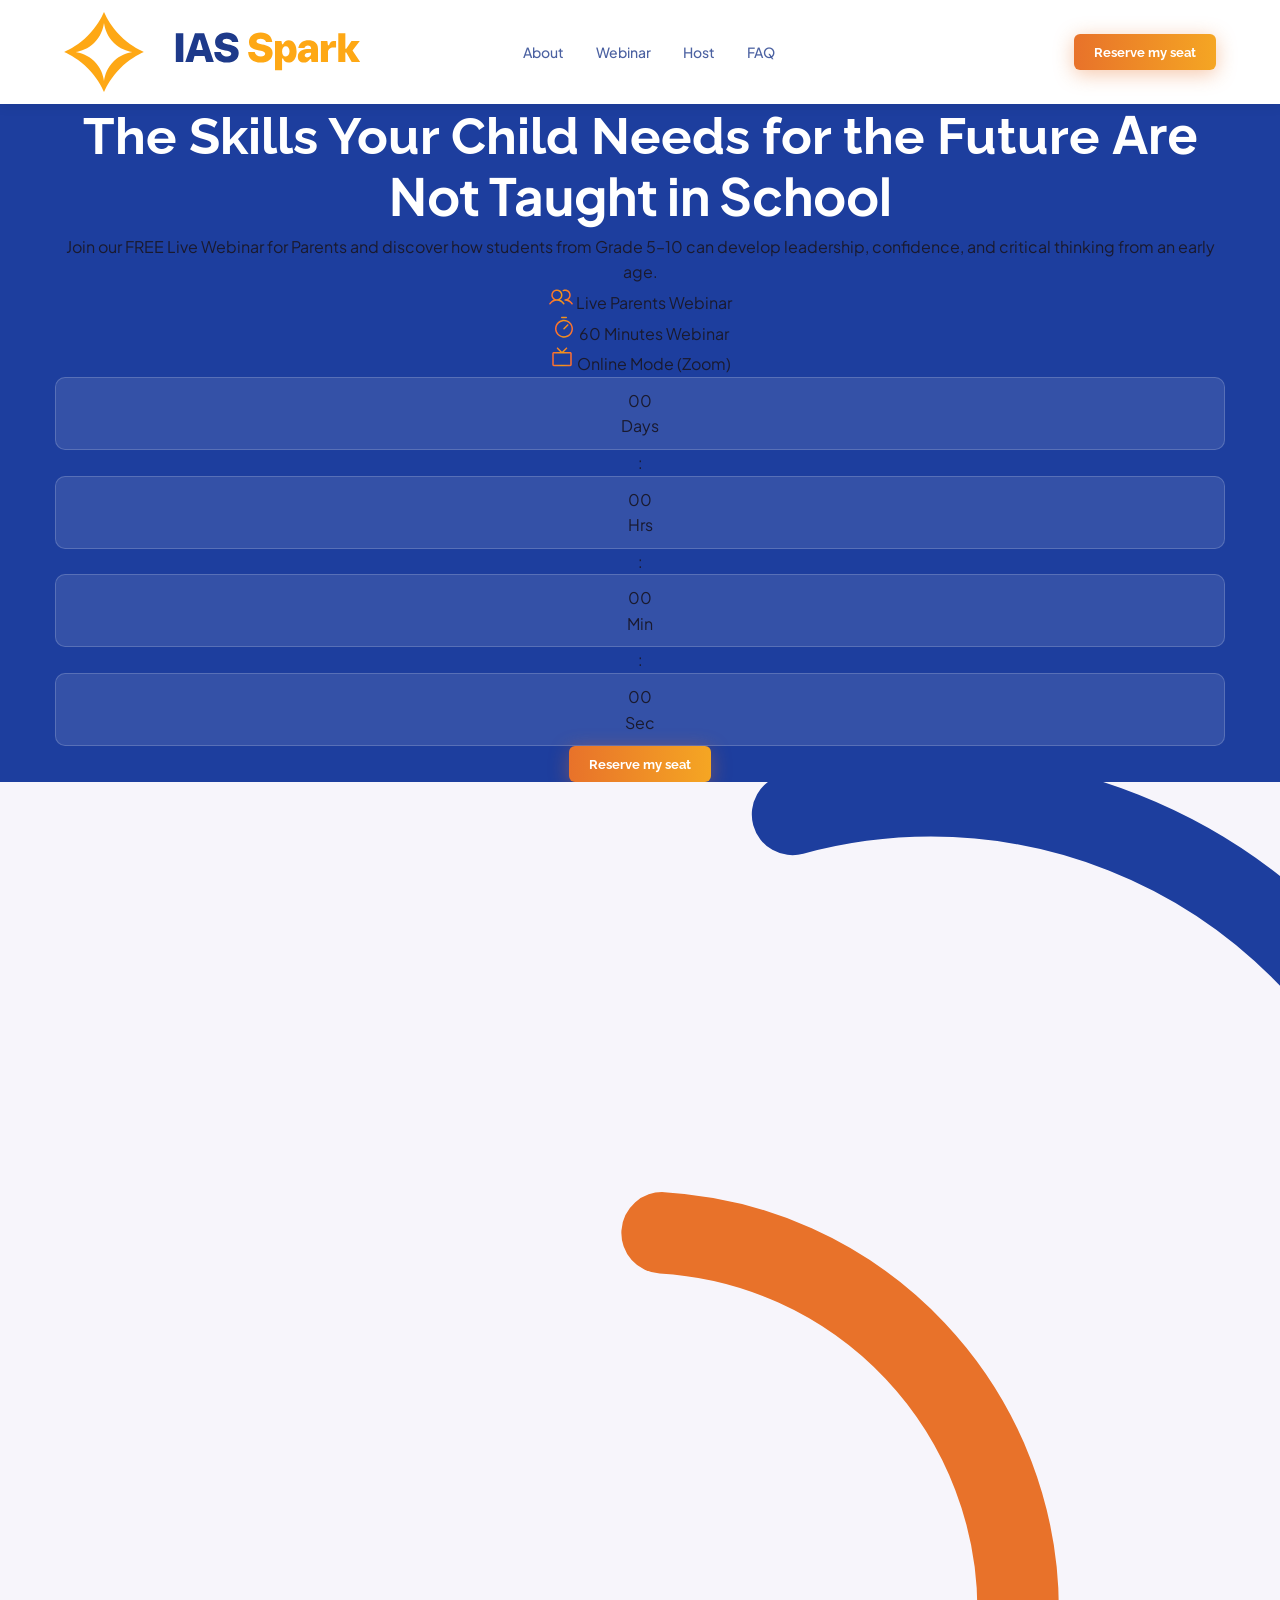
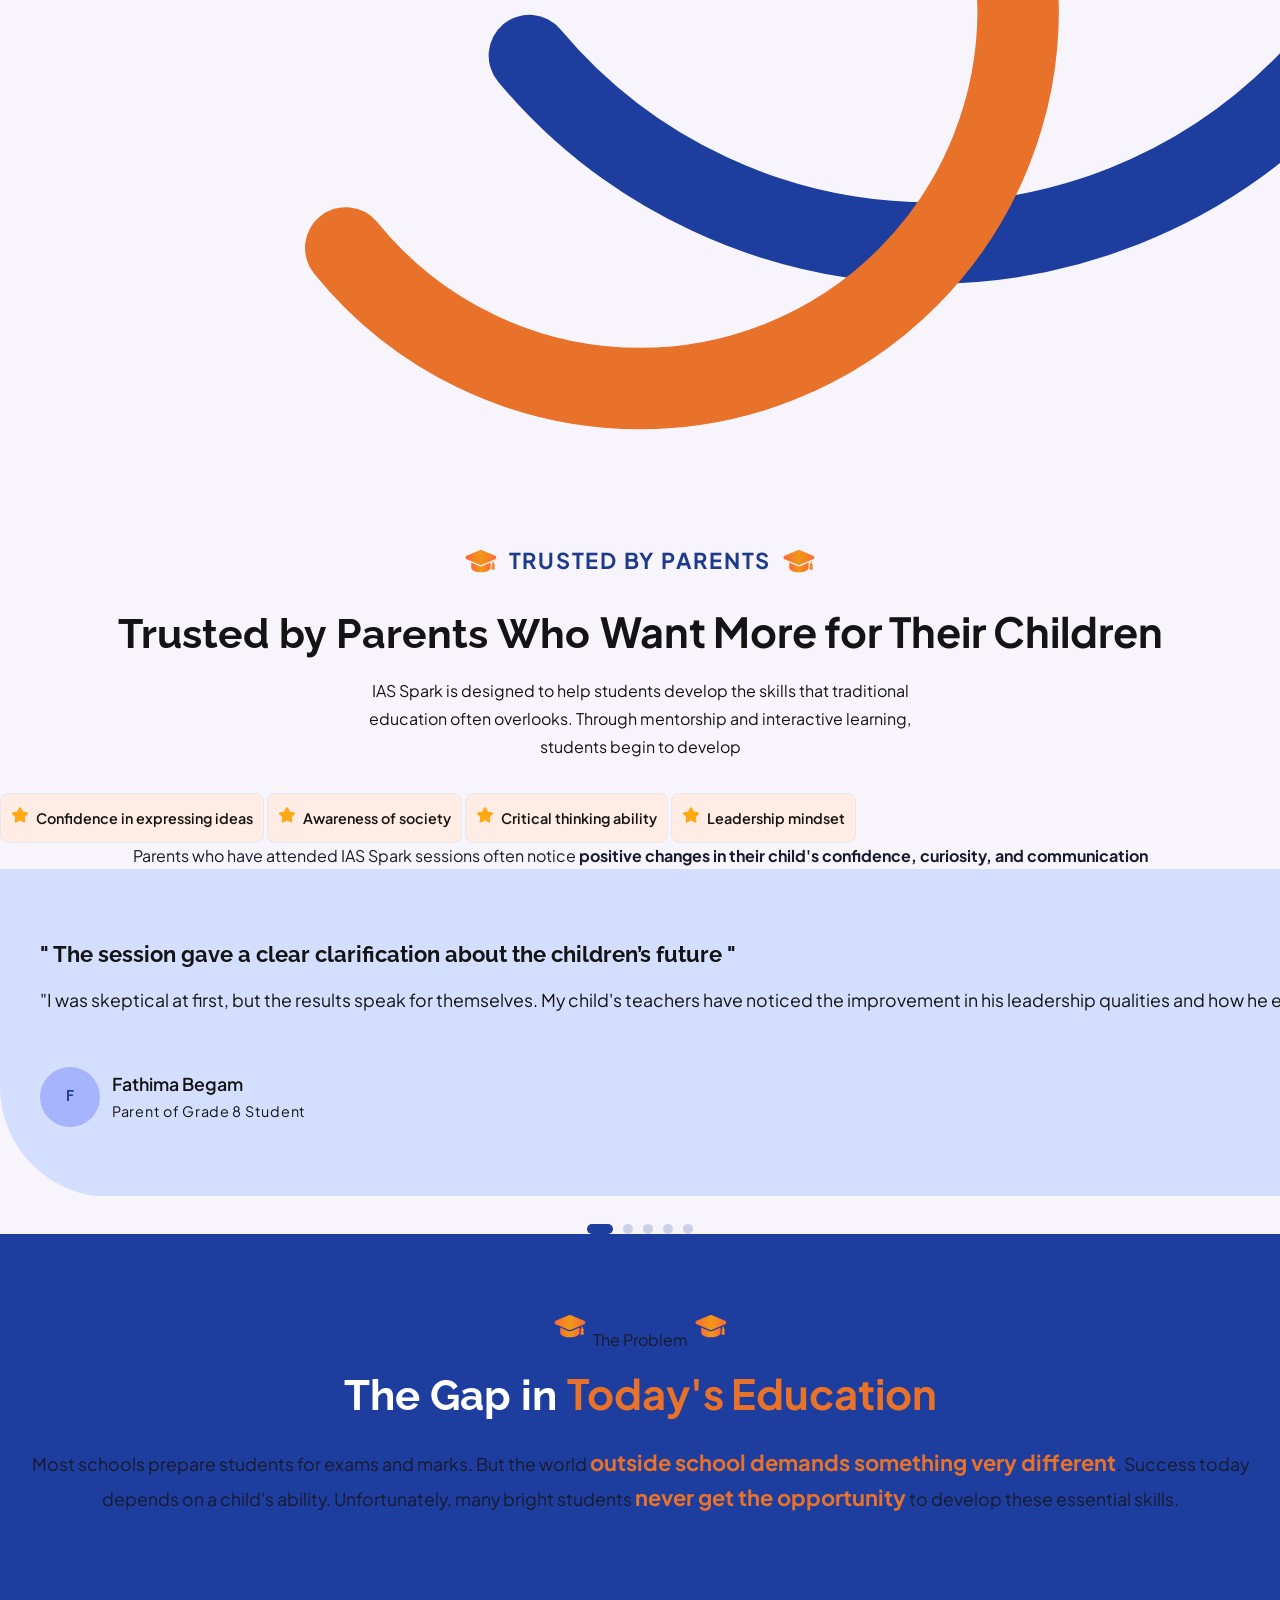
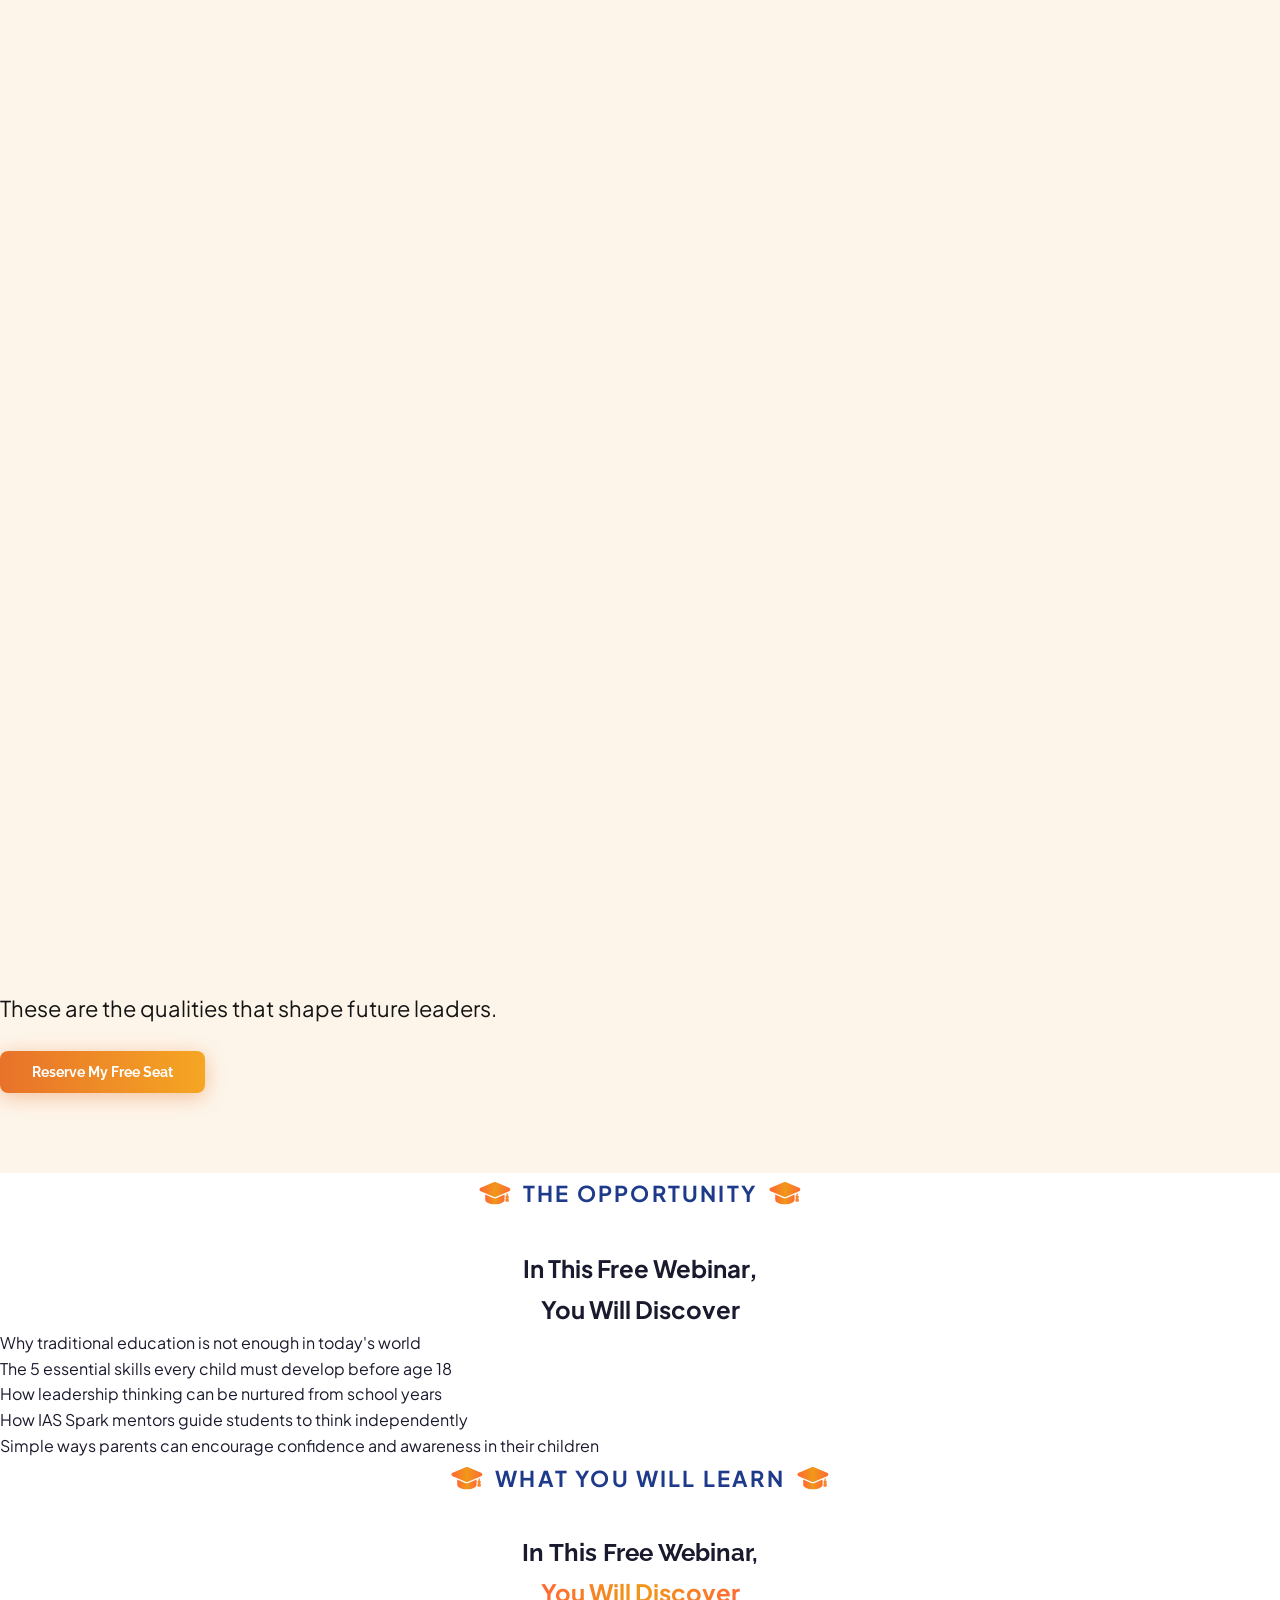
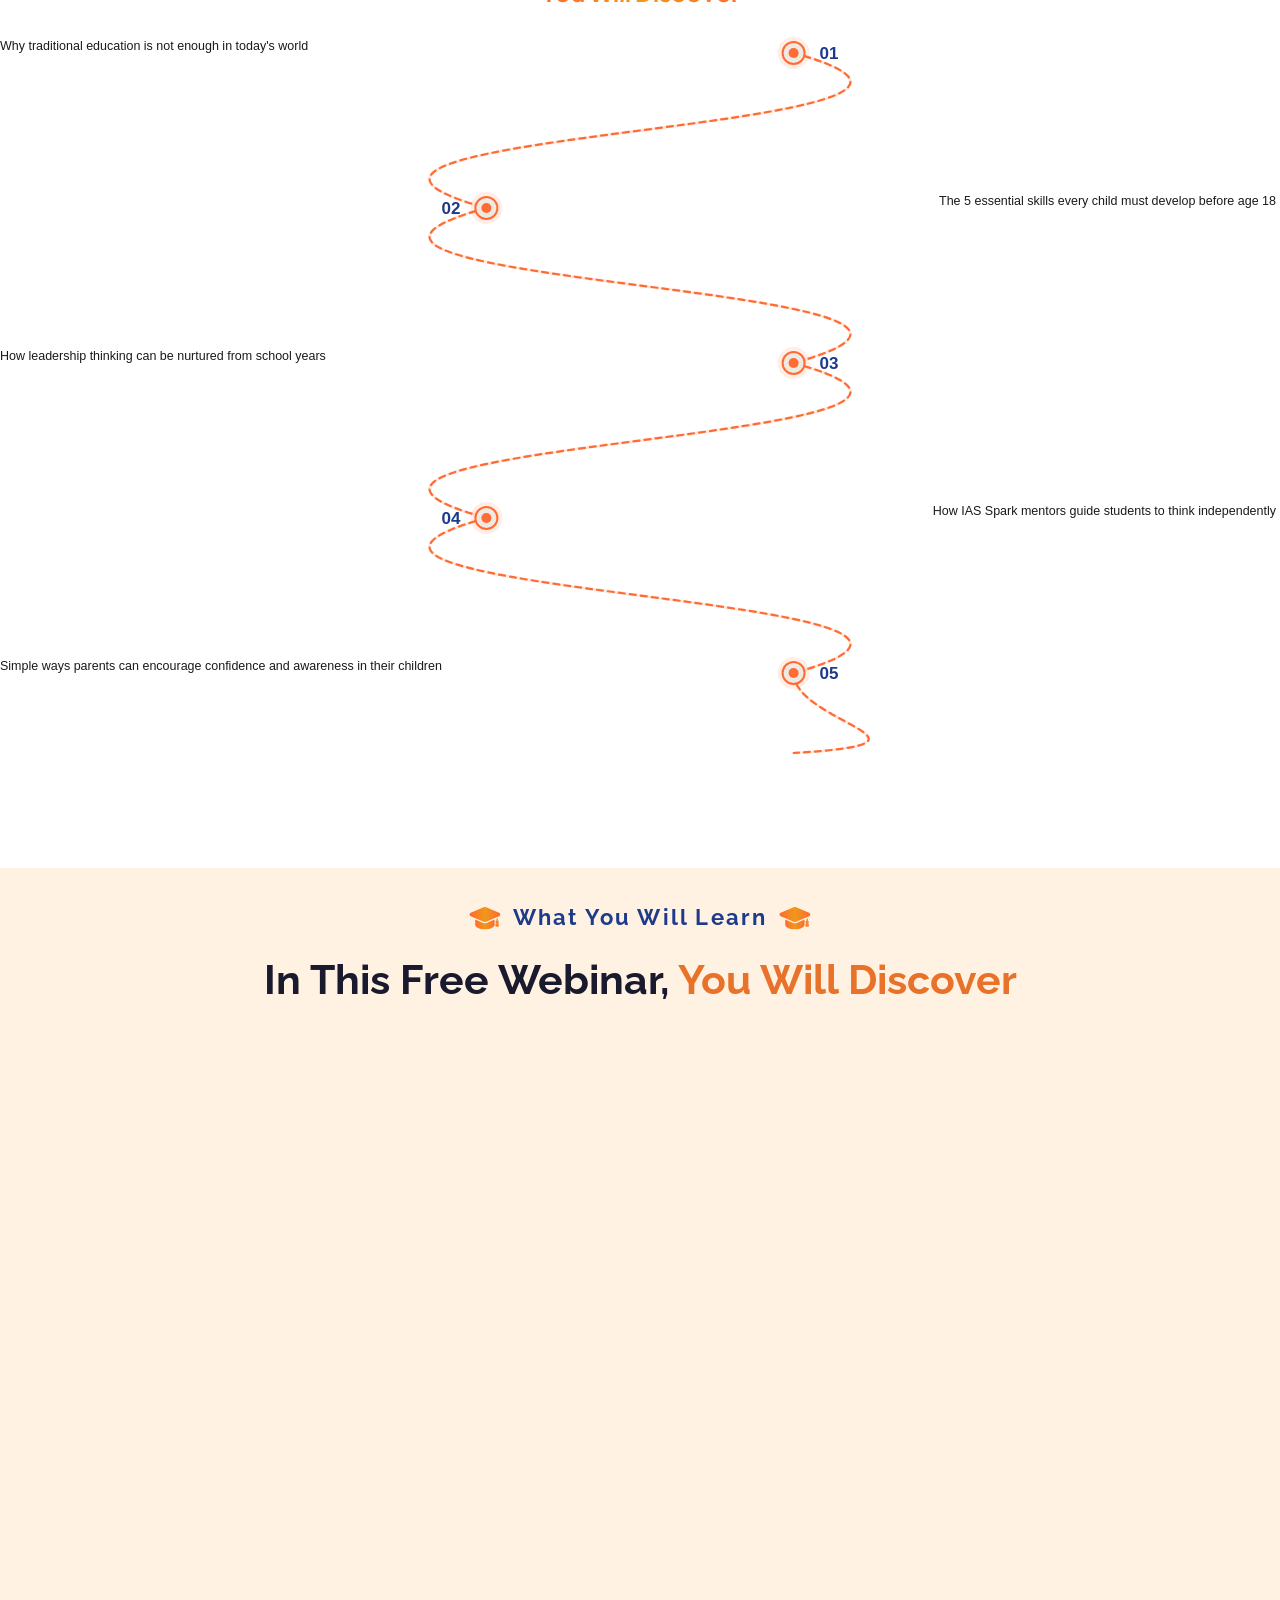
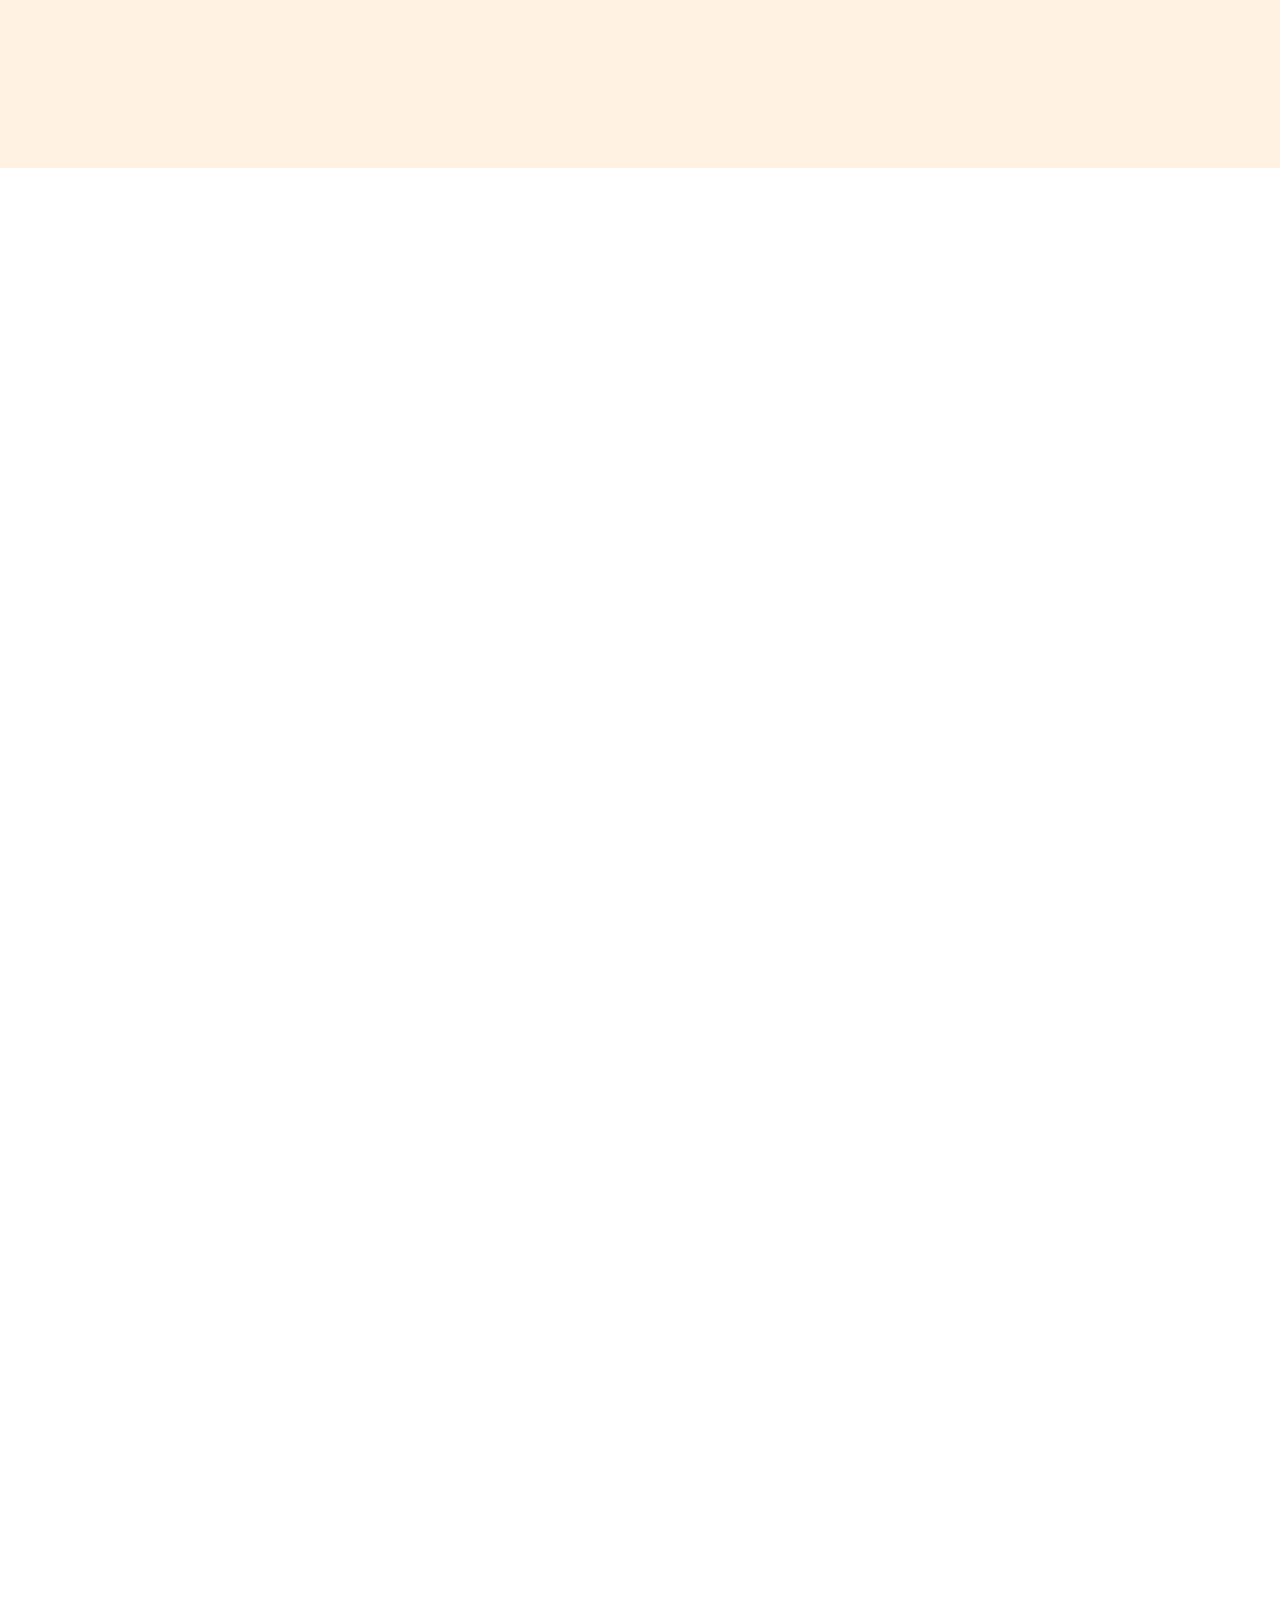
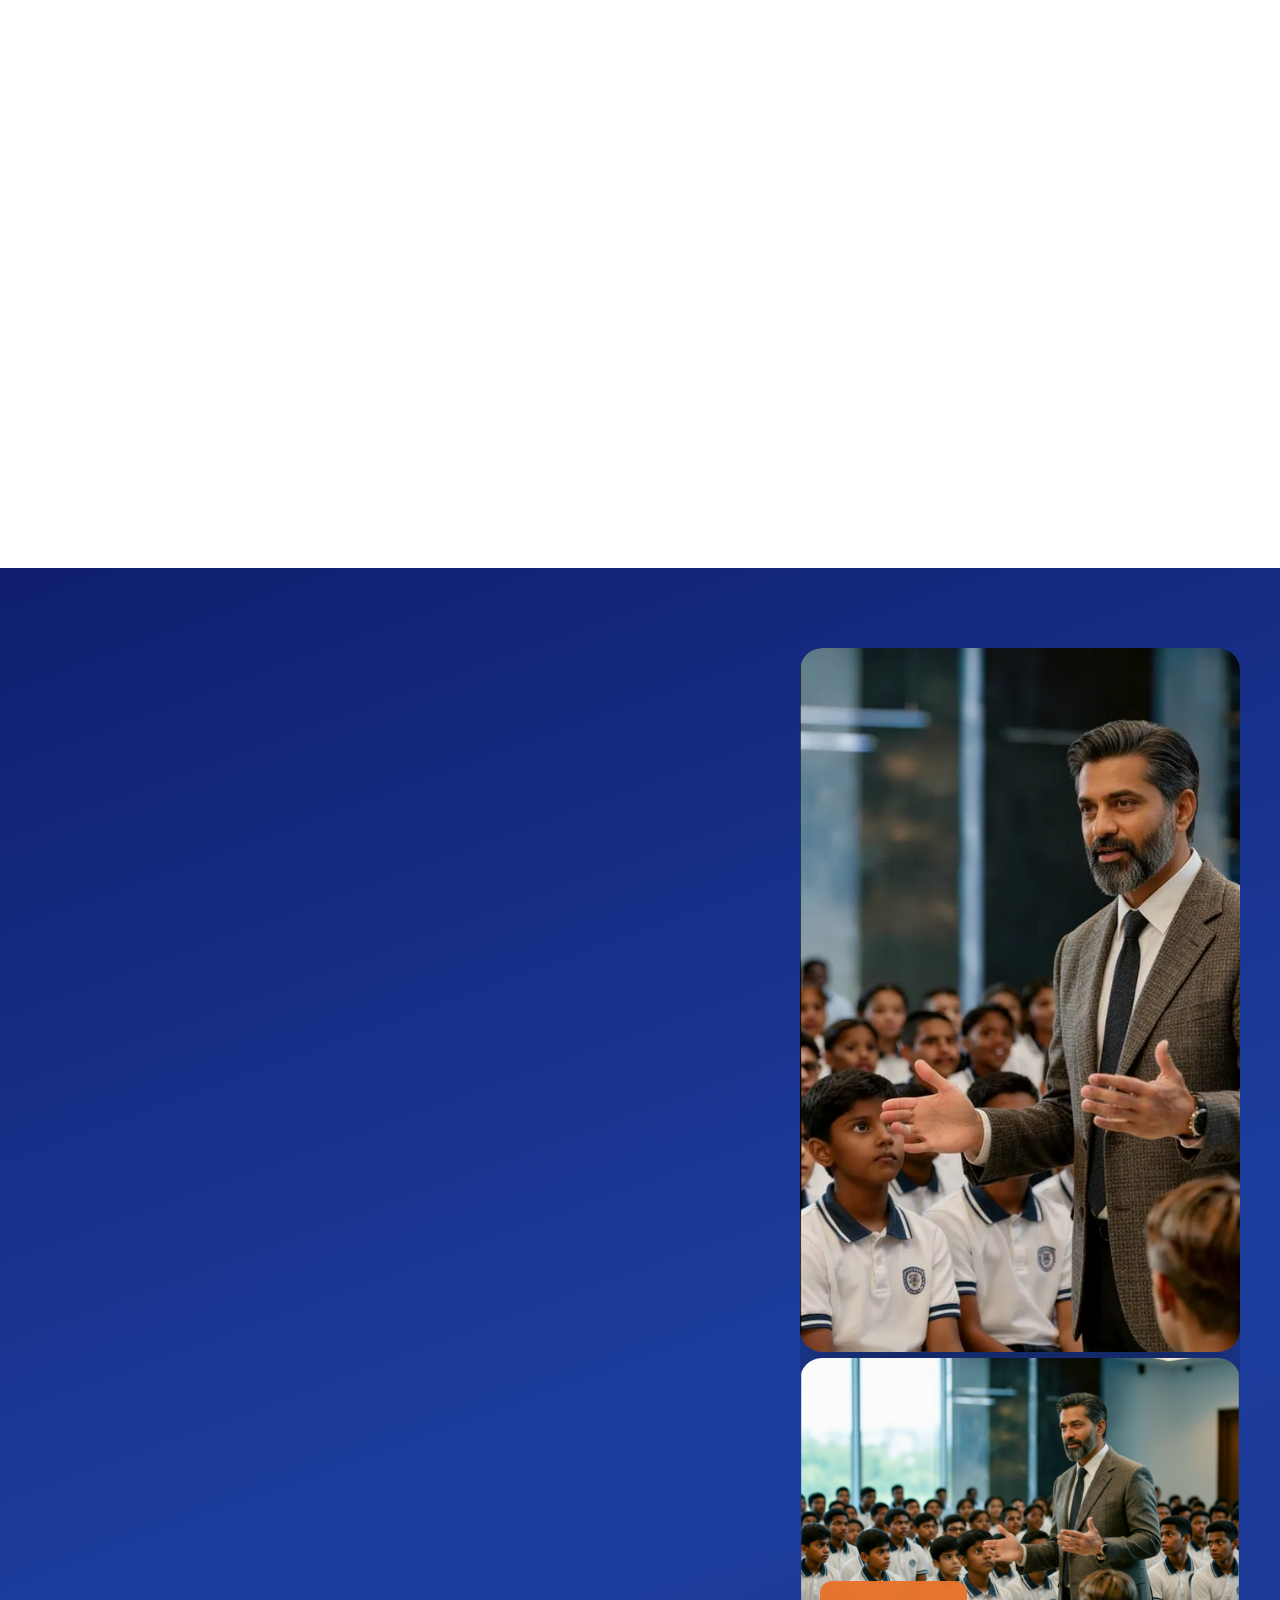
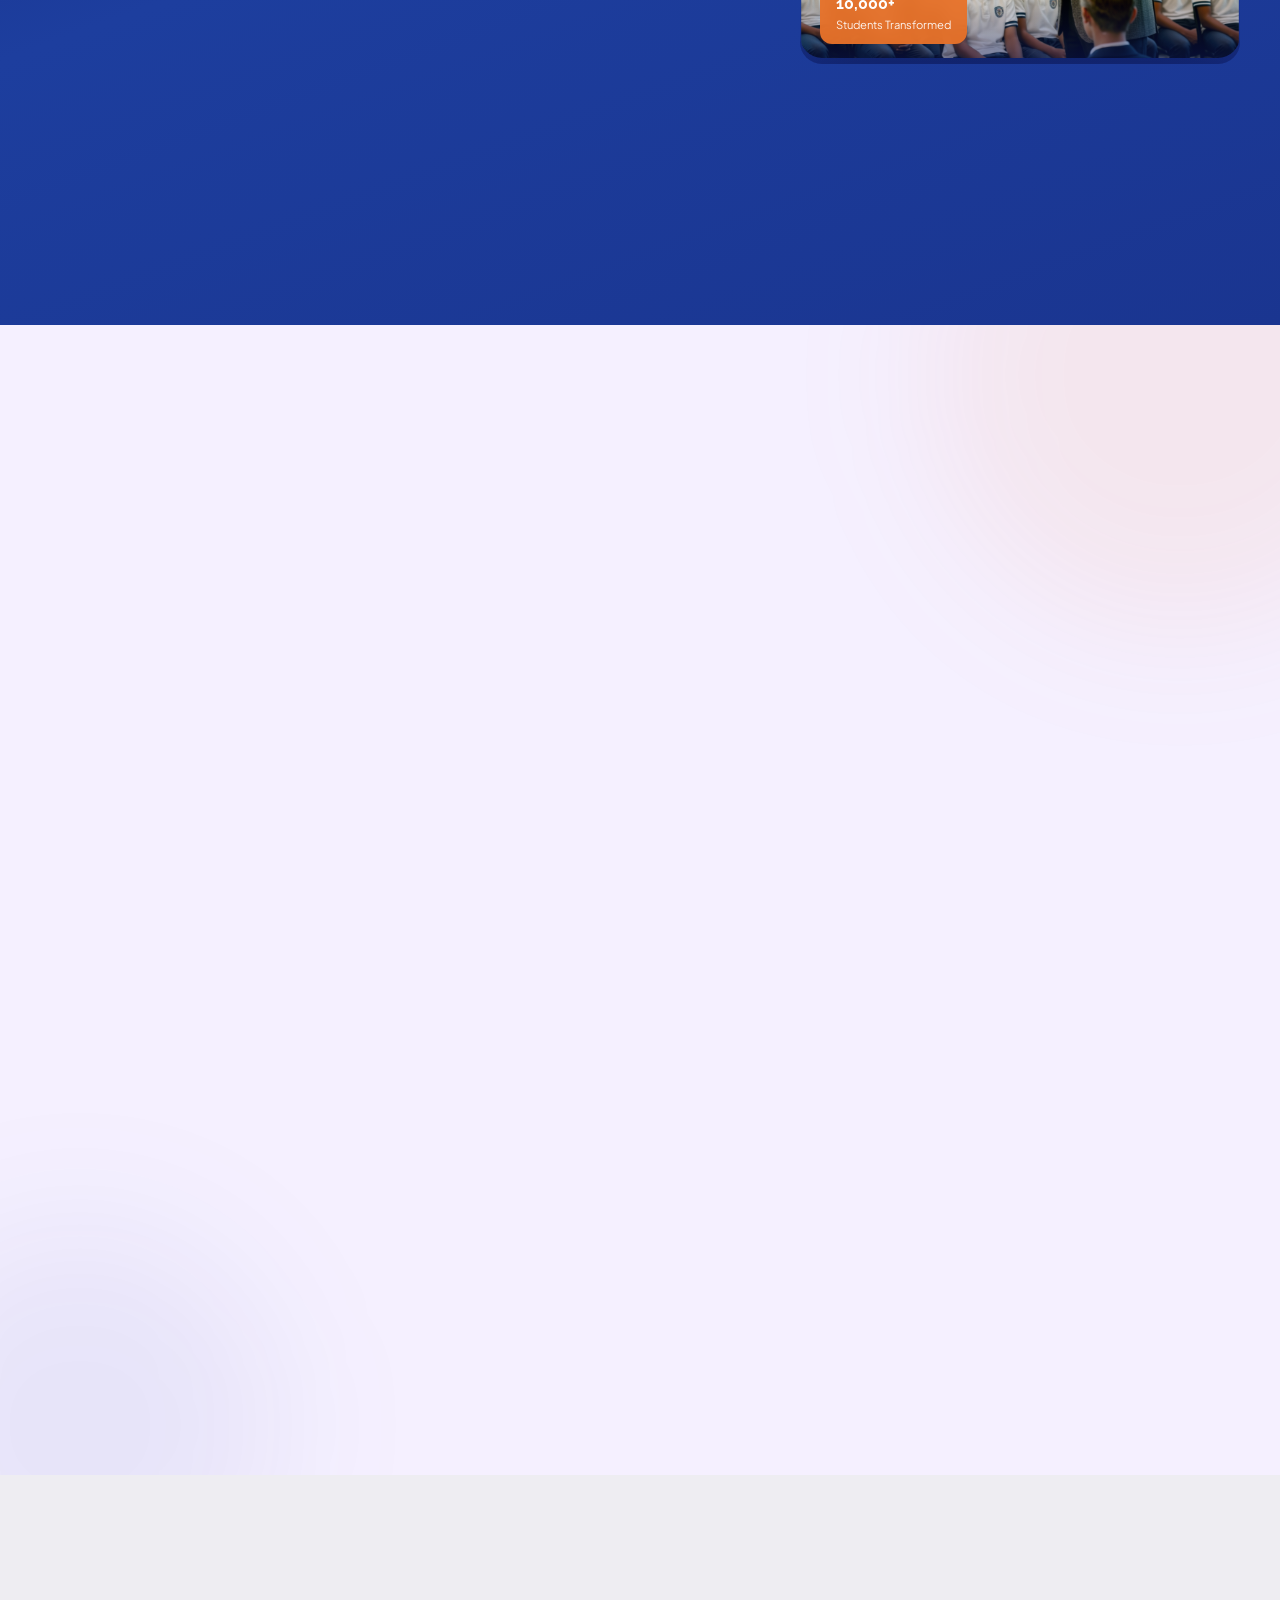
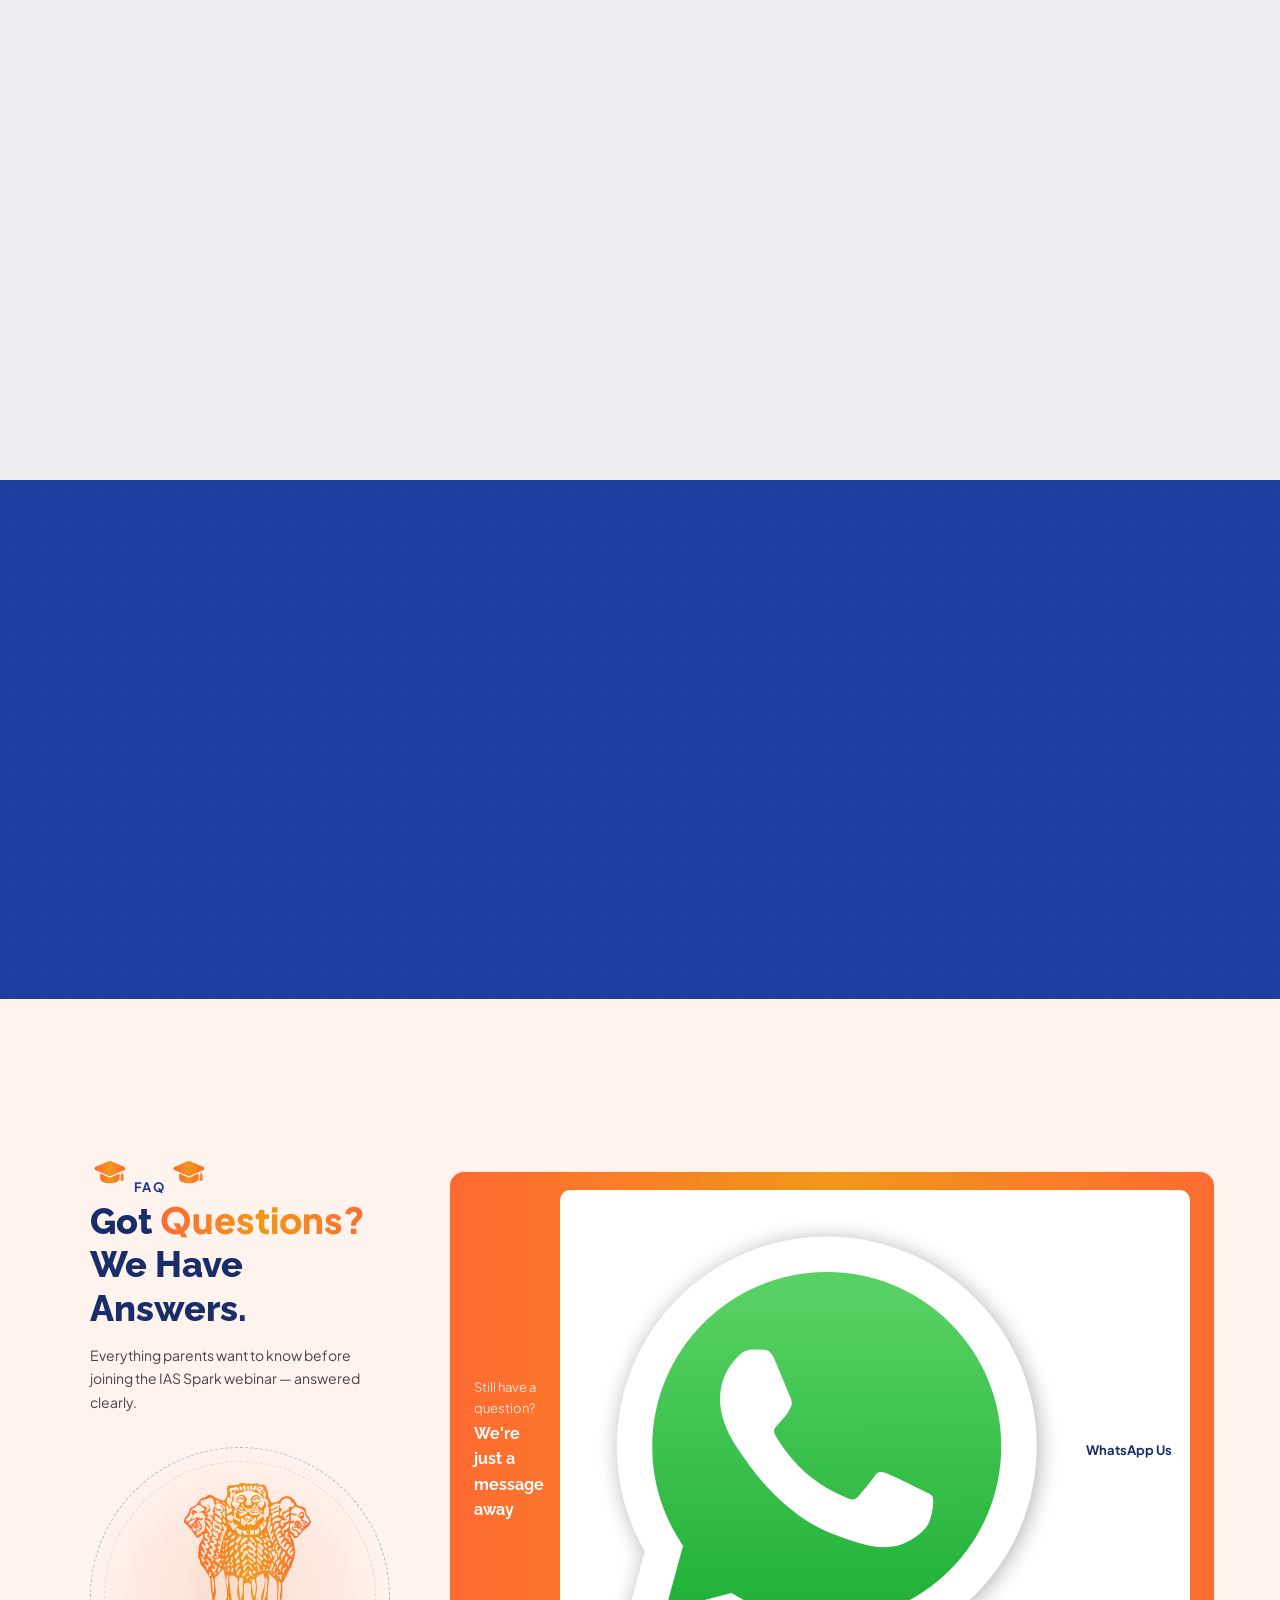
==== index.html @ 25893dd3 "first version" ====
<!DOCTYPE html>
<html lang="en">
<head>
  <meta charset="UTF-8"/>
  <meta name="viewport" content="width=device-width, initial-scale=1.0"/>
  <title>IAS Spark – Skills Your Child Needs for the Future</title>

  <!-- Google Fonts -->
  <link href="https://fonts.googleapis.com/css2?family=Raleway:wght@400;500;600;700;800;900&family=Plus+Jakarta+Sans:wght@300;400;500;600;700;800&display=swap" rel="stylesheet"/>

  <!-- Tailwind (utility classes) -->
  <script src="https://cdn.tailwindcss.com"></script>

  <!-- Stylesheets -->
  <link rel="stylesheet" href="css/style.css"/>
  <link rel="stylesheet" href="css/animation.css"/>
  <link rel="stylesheet" href="css/responsive.css"/>
</head>
<body>

<!-- ══════════════════════
     NAVIGATION
══════════════════════ -->
<nav>
  <div class="nav-inner">
    <div class="nav-logo">
      <img src="./Icons/ias-spark-logo.svg" alt="">
    </div>
    <ul class="nav-links">
      <li><a href="#about">About</a></li>
      <li><a href="#webinar">Webinar</a></li>
      <li><a href="#host">Host</a></li>
      <li><a href="#faq">FAQ</a></li>
    </ul>
    <button class="orange-btn px-5 py-2.5 text-sm" class="sb-cta" onclick="document.getElementById('regSection').scrollIntoView({behavior:'smooth'})">Reserve my seat </button>
  </div>
</nav>

<!-- ══════════════════════
     HERO
══════════════════════ -->
<section class="hero-section lg:py-20 md:py-0 py-0">
  <canvas id="heroWaveCanvas"></canvas>
  <div class="hero-content">
    <h1 class="fade-up d1 font-bold" style="font-size:clamp(1.802rem, 1.336rem + 2.3303vw, 3.4332rem);line-height:1.15;color:#fff;margin-bottom:6px;">
      The Skills Your Child Needs for the Future <span class="fade-up d1 
text-[clamp(1.802rem,1.336rem+2.3303vw,3.4332rem)] 
leading-[1.15] 
bg-gradient-to-r from-[#FF6B32] via-[#F09819] to-[#FF6932] 
bg-clip-text text-transparent 
mb-5 font-bold">
  Are Not Taught in School
</span>
    </h1>

    <p class="text-[#F0F0F0] text-[clamp(1rem,0.9643rem+0.1786vw,1.125rem)] leading-relaxed font-medium max-w-3xl mx-auto mb-10 fade-up d2">
      Join our FREE Live Webinar for Parents and discover how students from Grade 5–10 can develop leadership, confidence, and critical thinking from an early age.
    </p>


<div class="flex flex-wrap gap-4 justify-center pb-6">

<!-- Item 1 -->
<div class="flex items-center gap-2 px-4 py-2 rounded-[12px] bg-gray-100 shadow-sm relative overflow-hidden w-auto max-w-full">
  <!-- Top gradient border with 12px top border-radius -->
  <div class="absolute top-0 left-0 w-full h-[3px] rounded-t-[12px] bg-[linear-gradient(270deg,#FF6B32_0%,#F09819_50%,#FF6932_100%)]"></div>

  <!-- Icon -->
 <img src="/Icons/hro-icon-1.svg" alt="" class="lg:w-[24px] md:w-[20px] w-[17px] lg:h-[24px] md:h-[20px] h-[17px]">

  <!-- Text -->
  <span class="text-gray-800 font-medium relative z-10 text-[clamp(0.72rem,0.8102rem+-0.1002vw,0.7901rem)]">Live Parents Webinar</span>
</div>
  <!-- Item 2 -->
<div class="flex items-center gap-2 px-4 py-2 rounded-[12px] bg-gray-100 shadow-sm relative overflow-hidden w-auto max-w-full">
  <!-- Top gradient border with 12px top border-radius -->
  <div class="absolute top-0 left-0 w-full h-[3px] rounded-t-[12px] bg-[linear-gradient(270deg,#FF6B32_0%,#F09819_50%,#FF6932_100%)]"></div>

  <!-- Icon -->
 <img src="/Icons/hro-icon-2.svg" alt="" class="lg:w-[24px] md:w-[20px] w-[17px] lg:h-[24px] md:h-[20px] h-[17px]"">

  <!-- Text -->
  <span class="text-gray-800 font-medium relative z-10 text-[clamp(0.72rem,0.8102rem+-0.1002vw,0.7901rem)]">60 Minutes Webinar</span>
</div>

<!-- Item 3 -->
<div class="flex items-center gap-2 px-4 py-2 rounded-[12px] bg-gray-100 shadow-sm relative overflow-hidden w-auto max-w-full">
  <!-- Top gradient border with 12px top border-radius -->
  <div class="absolute top-0 left-0 w-full h-[3px] rounded-t-[12px] bg-[linear-gradient(270deg,#FF6B32_0%,#F09819_50%,#FF6932_100%)]"></div>

  <!-- Icon -->
 <img src="/Icons/hro-icon-3.svg" alt="" class="lg:w-[24px] md:w-[20px] w-[17px] lg:h-[24px] md:h-[20px] h-[17px]"">

  <!-- Text -->
  <span class="text-gray-800 font-medium relative z-10 text-[clamp(0.72rem,0.8102rem+-0.1002vw,0.7901rem)]">Online Mode (Zoom)</span>
</div>

</div>

    <!-- Countdown -->
    <div class="fade-up d2 mb-8">
      <div class="flex items-center justify-center gap-3">
        <div class="countdown-box"><div id="days" class="text-white font-bold text-2xl">00</div><div class="text-white/45 text-[clamp(0.8889rem,0.8857rem+0.0159vw,0.9rem)] mt-1">Days</div></div>
        <span class="text-white/40 text-2xl">:</span>
        <div class="countdown-box"><div id="hours" class="text-white font-bold text-2xl">00</div><div class="text-white/45 text-[clamp(0.8889rem,0.8857rem+0.0159vw,0.9rem)] mt-1">Hrs</div></div>
        <span class="text-white/40 text-2xl">:</span>
        <div class="countdown-box"><div id="mins" class="text-white font-bold text-2xl">00</div><div class="text-white/45 text-[clamp(0.8889rem,0.8857rem+0.0159vw,0.9rem)] mt-1">Min</div></div>
        <span class="text-white/40 text-2xl">:</span>
        <div class="countdown-box"><div id="secs" class="text-white font-bold text-2xl">00</div><div class="text-white/45 text-[clamp(0.8889rem,0.8857rem+0.0159vw,0.9rem)] mt-1">Sec</div></div>
      </div>
    </div>

    <div class="flex flex-wrap justify-center gap-4 fade-up d3">
      <button class="orange-btn px-10 py-4 text-[clamp(1.125rem,1.0446rem+0.4018vw,1.4063rem)] " class="sb-cta" onclick="document.getElementById('regSection').scrollIntoView({behavior:'smooth'})">Reserve my seat </button>
  </div>
</section>

<!-- ══════════════════════
     STICKY COUNTDOWN BAR
══════════════════════ -->
<div id="stickyBar">
  <div class="sticky-bar-inner">

    <!-- Timer blocks -->
    <div class="sb-timer">
      <div class="sb-unit">
        <div class="sb-box"><span id="sb-days">02</span></div>
        <span class="sb-label">Days</span>
      </div>
      <span class="sb-colon">:</span>
      <div class="sb-unit">
        <div class="sb-box"><span id="sb-hours">18</span></div>
        <span class="sb-label">Hours</span>
      </div>
      <span class="sb-colon">:</span>
      <div class="sb-unit">
        <div class="sb-box"><span id="sb-mins">45</span></div>
        <span class="sb-label">Minutes</span>
      </div>
      <span class="sb-colon">:</span>
      <div class="sb-unit">
        <div class="sb-box"><span id="sb-secs">53</span></div>
        <span class="sb-label">Seconds</span>
      </div>
    </div>

    <!-- Centre text -->
    <p class="sb-notice">Only limited seats are available</p>

    <!-- CTA -->
    <button class="sb-cta" onclick="document.getElementById('regSection').scrollIntoView({behavior:'smooth'})">
      Reserve my seat
    </button>

  </div>
</div>

<!-- ══════════════════════
     TRUSTED BY PARENTS
══════════════════════ -->
<section id="trustedSection">

  <!-- Top-right spinning circles -->
  <div class="absolute -top-[30px] -right-[40px] lg:w-[240px] md:w-[180px] w-[100px] lg:h-[240px] md:h-[180px] h-[100px] pointer-events-none z-[2]">
    <svg class="trust-circle-svg" viewBox="0 0 220 220" fill="none" xmlns="http://www.w3.org/2000/svg" style="width:100%;height:100%;overflow:visible;">
      <g class="c1-wrap">
        <circle class="c1" cx="160" cy="80" r="90" stroke="#1D3E9E" stroke-width="14" stroke-linecap="round" fill="none"/>
      </g>
      <g class="c2-wrap">
        <circle class="c2" cx="110" cy="130" r="65" stroke="#e8722a" stroke-width="14" stroke-linecap="round" fill="none"/>
      </g>
    </svg>
  </div>

  <div class="max-w-[1280px] mx-auto px-[20px] md:px-[32px]">
    <div style="text-align:center;margin-bottom:20px;">
      <div class="font-bold" style="display:inline-flex;align-items:center;gap:8px;color:#1E3A8A;font-size:clamp(1.125rem, 1.0446rem + 0.4018vw, 1.4063rem);font-weight:700;letter-spacing:0.08em;text-transform:uppercase;"><img src="./Icons/graduate.svg" alt=""> Trusted By Parents <img src="./Icons/graduate.svg" alt=""> </div>
    </div>
    <div style="text-align:center;margin-bottom:18px;">
      <h2 class="font-bold" style="font-size:clamp(1.6018rem, 1.2747rem + 1.6354vw, 2.7466rem);color:#141414;line-height:1.2;margin-bottom:6px;">Trusted by Parents Who <span class="font-bold bg-gradient-to-r from-[#FF6B32] via-[#F09819] to-[#FF6932] bg-clip-text text-transparent " style="font-size:clamp(1.6018rem, 1.2747rem + 1.6354vw, 2.7466rem);line-height:1.2;"> Want More for Their Children</span></h2>
    </div>
    <p class="font-normal text-[clamp(1rem,0.9643rem+0.1786vw,1.125rem)]"style="text-align:center;color:#141414;line-height:1.75;max-width:560px;margin:0 auto 32px;">
      IAS Spark is designed to help students develop the skills that traditional education often overlooks. Through mentorship and interactive learning, students begin to develop
    </p>
    <div class="flex flex-wrap justify-center gap-3 mb-8 lg:w-full md:w-[60%] w-[76%] mx-auto flex-col-reverse md:flex-row">
      <div class="trust-pill"><span class="star"><img src="./Icons/star.svg" alt=""></span> Confidence in expressing ideas</div>
      <div class="trust-pill"><span class="star"><img src="./Icons/star.svg" alt=""></span> Awareness of society</div>
      <div class="trust-pill"><span class="star"><img src="./Icons/star.svg" alt=""></span> Critical thinking ability</div>
      <div class="trust-pill"><span class="star"><img src="./Icons/star.svg" alt=""></span> Leadership mindset</div>
      
    </div>
    <p class="text-[clamp(1rem,0.9643rem+0.1786vw,1.125rem)] font-normal text-center text-[#141414] leading-[1.75] max-w-full md:max-w-[86%] lg:max-w-[75%] mx-auto mb-12">
      Parents who have attended IAS Spark sessions often notice
      <strong class="bg-gradient-to-r from-[#FF6B32] via-[#F09819] to-[#FF6932] bg-clip-text text-transparent">positive changes in their child's confidence, curiosity, and communication</strong>
    </p>
  </div>

  <!-- Testimonial Slider -->
 <div class="max-w-[1280px] mx-auto relative px-[20px] md:px-[60px] pb-[60px]">
    <div style="overflow:hidden;border-radius:0;" id="tsWrapper">
      <div id="tsTrack" style="display:flex;will-change:transform;">
      <!-- Clone of Slide 5 (prepended) -->
<div class="ts-slide">
  <div class="ts-card">
    <div class="ts-qt">" The session gave a clear clarification about the children’s future "</div>
    <div class="ts-body">
      "I was skeptical at first, but the results speak for themselves. My child's teachers have noticed the improvement in his leadership qualities and how he expresses himself in class."
    </div>
    <div class="ts-footer">
      <div class="ts-user">
        <div class="ts-av">F</div>
        <div>
          <div class="ts-name">Fathima Begam</div>
          <div class="ts-role">Parent of Grade 8 Student</div>
        </div>
      </div>
      <div class="ts-stars">★★★★★</div>
    </div>
  </div>

  <div class="ts-card ts-card-alt">
    <div class="ts-qt">" The session made a big difference to my son’s perspective "</div>
    <div class="ts-body">
      "My daughter has become so much more aware of what's happening around her. She now reads newspapers, debates current issues, and thinks critically. IAS Spark has been a game-changer."
    </div>
    <div class="ts-footer">
      <div class="ts-user">
        <div class="ts-av">R</div>
        <div>
          <div class="ts-name">Rajesh Kannan</div>
          <div class="ts-role">Parent of Grade 6 Student</div>
        </div>
      </div>
      <div class="ts-stars">★★★★★</div>
    </div>
  </div>
</div>

<!-- Slide 1 -->
<div class="ts-slide">
  <div class="ts-card">
    <div class="ts-qt">" I can clearly see the difference in my son’s focus "</div>
    <div class="ts-body">
      "I was skeptical at first, but the results speak for themselves. My child's teachers have noticed the improvement in his leadership qualities and how he expresses himself in class."
    </div>
    <div class="ts-footer">
      <div class="ts-user">
        <div class="ts-av">J</div>
        <div>
          <div class="ts-name">Joseph Vijay</div>
          <div class="ts-role">Parent of Grade 9 Student</div>
        </div>
      </div>
      <div class="ts-stars">★★★★★</div>
    </div>
  </div>

  <div class="ts-card ts-card-alt">
    <div class="ts-qt">" My daughter has become so much more aware of what's happening around her "</div>
    <div class="ts-body">
      "My daughter has become so much more aware of what's happening around her. She now reads newspapers, debates current issues, and thinks critically. IAS Spark has been a game-changer."
    </div>
    <div class="ts-footer">
      <div class="ts-user">
        <div class="ts-av">S</div>
        <div>
          <div class="ts-name">Samantha Grace</div>
          <div class="ts-role">Parent of Grade 5 Student</div>
        </div>
      </div>
      <div class="ts-stars">★★★★★</div>
    </div>
  </div>
</div>

<!-- Slide 2 -->
<div class="ts-slide">
  <div class="ts-card">
    <div class="ts-qt">" The session gave a clear clarification about the children’s future "</div>
    <div class="ts-body">
      "I was skeptical at first, but the results speak for themselves. My child's teachers have noticed the improvement in his leadership qualities and how he expresses himself in class."
    </div>
    <div class="ts-footer">
      <div class="ts-user">
        <div class="ts-av">F</div>
        <div>
          <div class="ts-name">Fathima Begam</div>
          <div class="ts-role">Parent  of Grade 8 Student</div>
        </div>
      </div>
      <div class="ts-stars">★★★★★</div>
    </div>
  </div>

  <div class="ts-card ts-card-alt">
    <div class="ts-qt">" The session made a big difference to my son’s perspective "</div>
    <div class="ts-body">
      "My daughter has become so much more aware of what's happening around her. She now reads newspapers, debates current issues, and thinks critically. IAS Spark has been a game-changer."
    </div>
    <div class="ts-footer">
      <div class="ts-user">
        <div class="ts-av">R</div>
        <div>
          <div class="ts-name">Rajesh Kannan</div>
          <div class="ts-role">Parent of Grade 6 Student</div>
        </div>
      </div>
      <div class="ts-stars">★★★★★</div>
    </div>
  </div>
</div>

<!-- Slide 3 -->
<div class="ts-slide">
  <div class="ts-card">
    <div class="ts-qt">" I can clearly see the difference in my son’s focus "</div>
    <div class="ts-body">
      "I was skeptical at first, but the results speak for themselves. My child's teachers have noticed the improvement in his leadership qualities and how he expresses himself in class."
    </div>
    <div class="ts-footer">
      <div class="ts-user">
        <div class="ts-av">J</div>
        <div>
          <div class="ts-name">Joseph Vijay</div>
          <div class="ts-role">Parent of Grade 9 Student</div>
        </div>
      </div>
      <div class="ts-stars">★★★★★</div>
    </div>
  </div>

  <div class="ts-card ts-card-alt">
    <div class="ts-qt">" My daughter has become so much more aware of what's happening around her "</div>
    <div class="ts-body">
      "My daughter has become so much more aware of what's happening around her. She now reads newspapers, debates current issues, and thinks critically. IAS Spark has been a game-changer."
    </div>
    <div class="ts-footer">
      <div class="ts-user">
        <div class="ts-av">S</div>
        <div>
          <div class="ts-name">Samantha Grace</div>
          <div class="ts-role">Parent of Grade 5 Student</div>
        </div>
      </div>
      <div class="ts-stars">★★★★★</div>
    </div>
  </div>
</div>

<!-- Slide 4 -->
<div class="ts-slide">
  <div class="ts-card">
    <div class="ts-qt">" The session gave a clear clarification about the children’s future "</div>
    <div class="ts-body">
      "I was skeptical at first, but the results speak for themselves. My child's teachers have noticed the improvement in his leadership qualities and how he expresses himself in class."
    </div>
    <div class="ts-footer">
      <div class="ts-user">
        <div class="ts-av">F</div>
        <div>
          <div class="ts-name">Fathima Begam</div>
          <div class="ts-role">Parent  of Grade 8 Student</div>
        </div>
      </div>
      <div class="ts-stars">★★★★★</div>
    </div>
  </div>

  <div class="ts-card ts-card-alt">
    <div class="ts-qt">" The session made a big difference to my son’s perspective "</div>
    <div class="ts-body">
      "My daughter has become so much more aware of what's happening around her. She now reads newspapers, debates current issues, and thinks critically. IAS Spark has been a game-changer."
    </div>
    <div class="ts-footer">
      <div class="ts-user">
        <div class="ts-av">R</div>
        <div>
          <div class="ts-name">Rajesh Kannan</div>
          <div class="ts-role">Parent of Grade 6 Student</div>
        </div>
      </div>
      <div class="ts-stars">★★★★★</div>
    </div>
  </div>
</div>

<!-- Slide 5 -->
<div class="ts-slide">
  <div class="ts-card">
    <div class="ts-qt">" I can clearly see the difference in my son’s focus "</div>
    <div class="ts-body">
      "I was skeptical at first, but the results speak for themselves. My child's teachers have noticed the improvement in his leadership qualities and how he expresses himself in class."
    </div>
    <div class="ts-footer">
      <div class="ts-user">
        <div class="ts-av">J</div>
        <div>
          <div class="ts-name">Joseph Vijay</div>
          <div class="ts-role">Parent of Grade 9 Student</div>
        </div>
      </div>
      <div class="ts-stars">★★★★★</div>
    </div>
  </div>

  <div class="ts-card ts-card-alt">
    <div class="ts-qt">" My daughter has become so much more aware of what's happening around her "</div>
    <div class="ts-body">
      "My daughter has become so much more aware of what's happening around her. She now reads newspapers, debates current issues, and thinks critically. IAS Spark has been a game-changer."
    </div>
    <div class="ts-footer">
      <div class="ts-user">
        <div class="ts-av">S</div>
        <div>
          <div class="ts-name">Samantha Grace</div>
          <div class="ts-role">Parent of Grade 5 Student</div>
        </div>
      </div>
      <div class="ts-stars">★★★★★</div>
    </div>
  </div>
</div>

<!-- Clone of Slide 1 (appended) -->
<div class="ts-slide">
  <div class="ts-card">
    <div class="ts-qt">" I can clearly see the difference in my son’s focus "</div>
    <div class="ts-body">
      "I was skeptical at first, but the results speak for themselves. My child's teachers have noticed the improvement in his leadership qualities and how he expresses himself in class."
    </div>
    <div class="ts-footer">
      <div class="ts-user">
        <div class="ts-av">J</div>
        <div>
          <div class="ts-name">Joseph Vijay</div>
          <div class="ts-role">Parent of Grade 9 Student</div>
        </div>
      </div>
      <div class="ts-stars">★★★★★</div>
    </div>
  </div>

  <div class="ts-card ts-card-alt">
    <div class="ts-qt">" My daughter has become so much more aware of what's happening around her "</div>
    <div class="ts-body">
      "My daughter has become so much more aware of what's happening around her. She now reads newspapers, debates current issues, and thinks critically. IAS Spark has been a game-changer."
    </div>
    <div class="ts-footer">
      <div class="ts-user">
        <div class="ts-av">S</div>
        <div>
          <div class="ts-name">Samantha Grace</div>
          <div class="ts-role">Parent of Grade 5 Student</div>
        </div>
      </div>
      <div class="ts-stars">★★★★★</div>
    </div>
  </div>
</div>
      </div>
    </div>
    <!-- Dots -->
    <div style="display:flex;justify-content:center;gap:10px;margin-top:28px;">
      <button class="ts-dot ts-dot-active" onclick="tsGoTo(0)"></button>
      <button class="ts-dot" onclick="tsGoTo(1)"></button>
      <button class="ts-dot" onclick="tsGoTo(2)"></button>
      <button class="ts-dot" onclick="tsGoTo(3)"></button>
      <button class="ts-dot" onclick="tsGoTo(4)"></button>
    </div>
  </div>
</section>
<!-- Custom slider cursor -->
<div id="tsCursor">›</div>



<!-- ══════════════════════
     THE PROBLEM
══════════════════════ -->
<section id="probSection">
  <div id="probSvgWrap" style="position:absolute;left:-60px;top:50%;transform:translateY(-50%);width:220px;height:260px;pointer-events:none;z-index:2;">
    <svg viewBox="0 0 180 260" fill="none" xmlns="http://www.w3.org/2000/svg" style="width:100%;height:100%;overflow:visible;">
      <circle class="prob-ring-outer" cx="90" cy="90" r="89" stroke="rgba(255,255,255,0.25)" stroke-width="16" stroke-linecap="round" fill="none"/>
      <circle class="prob-ring-inner" cx="55" cy="180" r="54" stroke="#e8722a" stroke-width="16" stroke-linecap="round" fill="none"/>
    </svg>
  </div>
<div class="max-w-[1280px] mx-auto relative z-[5] px-[20px] md:px-[46px] lg:pl-[100px] lg:pr-[48px]">
    <div style="text-align:center;margin-bottom:16px;">
      <span class="inline-flex items-center gap-2 text-[#F0F0F0] text-[clamp(0.8889rem,0.8857rem+0.0159vw,0.9rem)] font-bold tracking-[0.1em] uppercase">
  <img src="/Icons/graduate.svg" alt="" class="w-[40px] h-[40px]">
  The Problem
  <img src="/Icons/graduate.svg" alt="" class="w-[40px] h-[40px]">
</span>
    </div>
    <h2 class="font-bold" style="font-size:clamp(1.8rem,3.5vw,2.6rem);color:#fff;text-align:center;line-height:1.2;margin-bottom:24px;">
      The Gap in <span style="color:#e8722a;">Today's Education</span>
    </h2>
    <p class="font-normal text-center text-white/75 leading-[1.6] lg:max-w-[90%] mb-[52px] md:max-w-full sm:mb-[34px]"
   style="font-size:clamp(1rem, 0.9643rem + 0.1786vw, 1.125rem);">
      Most schools prepare students for exams and marks. But the world
      <strong class="font-bold" style="color:#e8722a; font-size: clamp(1.125rem, 1.0446rem + 0.4018vw, 1.4063rem);">outside school demands something very different</strong>.
      Success today depends on a child's ability. Unfortunately, many bright students
      <strong style="color:#e8722a; font-size: clamp(1.125rem, 1.0446rem + 0.4018vw, 1.4063rem);">never get the opportunity</strong> to develop these essential skills.
    </p>
   <div class="grid grid-cols-1 md:grid-cols-2 gap-x-[40px]">
      <div class="prob-feat" style="transition-delay:0.05s;">
       <img src="/Icons/prblm-icon1.svg" alt="" class="w-[60px] h-[60px]">
        <div><h4>Think independently</h4><p>of students struggle with independent thinking</p></div>
      </div>
      <div class="col-span-full h-[1px] bg-white/10 my-1 md:hidden"></div>
      <div class="prob-feat" style="transition-delay:0.15s;">
           <img src="/Icons/prblm-icon2.svg" alt="" class="w-[60px] h-[60px]">
        <div><h4>Communicate clearly</h4><p>lack confidence in public speaking</p></div>
      </div>
      <div style="grid-column:1/-1;height:1px;background:rgba(255,255,255,0.1);margin:4px 0;"></div>
      <div class="prob-feat" style="transition-delay:0.25s;">
        <img src="/Icons/prblm-icon3.svg" alt="" class="w-[60px] h-[60px]">
        <div><h4>Solve real-world problems</h4><p>never exposed to real-world challenges</p></div>
      </div>
      <div class="col-span-full h-[1px] bg-white/10 my-1 md:hidden"></div>
      <div class="prob-feat" style="transition-delay:0.35s;">
       <img src="/Icons/prblm-icon4.svg" alt="" class="w-[60px] h-[60px]">
        <div><h4>Understand society and leadership</h4><p>have zero guidance on governance or civics</p></div>
      </div>
    </div>
  </div>
</section>





<!-- ══════════════════════
     WHAT YOU WILL LEARN
══════════════════════ -->
<section id="oppSection">
  <div class="max-w-[1280px] mx-auto px-5 md:px-14">
    <div class="opp-heading" style="text-align:center;margin-bottom:52px;">
      <div style="display:inline-flex;align-items:center;gap:8px;color:#1E3A8A;font-size:clamp(1.125rem, 1.0446rem + 0.4018vw, 1.4063rem);font-weight:700;letter-spacing:0.1em;text-transform:uppercase;margin-bottom:36px;"><img src="/Icons/graduate.svg" alt="">The Opportunity <img src="/Icons/graduate.svg" alt=""></div>
      <h2 class="font-bold"
    style="
      font-size:clamp(1.6018rem, 1.2747rem + 1.6354vw, 2.7466rem);
      line-height:1.2;
      margin-bottom:6px;
      background: linear-gradient(270deg, #FF6B32 0%, #F09819 50%, #FF6932 100%);
      -webkit-background-clip: text;
      -webkit-text-fill-color: transparent;
    ">
  What You Will Learn
</h2>
      <h2 class="font-bold" style="font-size:clamp(1.6018rem, 1.2747rem + 1.6354vw, 2.7466rem);color:#141414;line-height:1.2;">In This Free Webinar You Will Discover</h2>
    </div>
    <div class="grid grid-cols-1 lg:grid-cols-2 gap-6 md:gap-[56px] items-start">
      <!-- Image grid -->
      <div style="display:grid;grid-template-columns:1fr 1fr;gap:35px;align-items:start;">
        <div style="display:flex;flex-direction:column;gap:35px;padding-top:60px;">
          <div class="opp-photo opp-img-left" style="height:100%;transition-delay:0.1s;">
            <img src="/Icons/oopourinity-icon1.svg" alt="Speaker at podium" loading="lazy"/>
          </div>
          <div class="opp-photo opp-img-left" style="height:100%;transition-delay:0.3s;">
            <img src="/Icons/oopourinity-icon2.svg" alt="Student learning" loading="lazy"/>
          </div>
        </div>
        <div style="display:flex;flex-direction:column;gap:16px;">
          <div class="opp-photo opp-img-right" style="height:100%;transition-delay:0.2s;">
            <img src="/Icons/oopourinity-icon3.svg" alt="Child presenting" loading="lazy"/>
          </div>
          <div class="opp-photo opp-img-right" style="height:100%;transition-delay:0.4s;">
            <img src="/Icons/oopourinity-icon4.svg" alt="Student thinking" loading="lazy"/>
          </div>
        </div>
      </div>
      <!-- Feature list -->
      <div style="padding-top:10px;">
        <p class="opp-heading" style="font-weight:700;font-size:clamp(1.125rem, 1.0446rem + 0.4018vw, 1.4063rem);color:#141414;margin-bottom:22px;transition-delay:0.15s;">Imagine your child becoming someone who can</p>
        <div class="opp-row" style="transition-delay:0.1s;"><img src="/Icons/oprunity-icon1.svg" alt=""><span>Speak confidently in any discussion</span></div>
        <div class="opp-row" style="transition-delay:0.1s;"><img src="/Icons/oprunity-icon2.svg" alt=""><span>Understand real-world issues</span></div>
        <div class="opp-row" style="transition-delay:0.1s;"><img src="/Icons/oprunity-icon3.svg" alt=""><span>Think logically and independently</span></div>
        <div class="opp-row" style="transition-delay:0.1s;"><img src="/Icons/oprunity-icon4.svg" alt=""><span>Express ideas with clarity</span></div>
        <div class="opp-row" style="transition-delay:0.1s;"><img src="/Icons/oprunity-icon5.svg" alt=""><span>Develop a leadership mindset</span></div>
         <p style="font-size:clamp(1.125rem, 1.0446rem + 0.4018vw, 1.4063rem);color:#141414;margin-top:20px;line-height:1.7;">These are the qualities that shape future leaders.</p>
        <button class="orange-btn" style="margin-top:24px;padding:13px 32px;font-size:0.88rem;border-radius:8px;" class="sb-cta" onclick="document.getElementById('regSection').scrollIntoView({behavior:'smooth'})">Reserve My Free Seat</button>
      </div>
    </div>
  </div>
</section>





<!-- ══════════════════════
     WHAT YOU WILL LEARN TABLET
══════════════════════ -->


<section class="hidden md:block lg:hidden py-14 px-5 bg-[#FFF2E2]">
  <div class="max-w-[1280px] mx-auto">

    <!-- HEADER -->
    <div class="text-center mb-10 md:mb-14">
      <div style="display:inline-flex;align-items:center;gap:8px;color:#1E3A8A;font-size:clamp(1.125rem, 1.0446rem + 0.4018vw, 1.4063rem);font-weight:700;letter-spacing:0.1em;text-transform:uppercase;margin-bottom:36px;"><img src="/Icons/graduate.svg" alt="">The Opportunity <img src="/Icons/graduate.svg" alt=""></div>

      <h2 class="font-extrabold leading-tight text-[1.6rem] md:text-[2rem]">
        <span class="bg-gradient-to-r from-[#FF6B32] via-[#F09819] to-[#FF6932] bg-clip-text text-transparent">
          In This Free Webinar,
        </span><br/>
        <span class="text-[#141414]">You Will Discover</span>
      </h2>
    </div>

    <!-- TIMELINE -->
    <div class="relative py-5 pb-10">

      <!-- vertical dashed line -->
      <div class="absolute left-1/2 top-0 bottom-0 border-l-2 border-dashed border-[#FF6B32] -translate-x-1/2"></div>

      <!-- ITEMS -->
      <div class="flex flex-col">

        <!-- ITEM 1 -->
        <div class="relative flex items-center h-[130px]">
          <div class="absolute left-1/2 -translate-x-1/2 w-[18px] h-[18px] bg-[#FF6B32] border-[3px] border-white rounded-full shadow-[0_0_0_2px_rgba(255,107,50,0.3)]"></div>

          <div class="absolute left-[calc(50%-320px)] w-[240px] bg-[#1E3A8A] text-white rounded-[10px] px-5 py-4 text-[14px] leading-[1.5] font-medium">
            Why traditional education is not enough in today's world
          </div>

          <div class="absolute left-[calc(50%-80px)] w-[80px] border-t-2 border-dashed border-[#FF6B32]"></div>
        </div>

        <!-- ITEM 2 -->
        <div class="relative flex items-center h-[130px]">
          <div class="absolute left-1/2 -translate-x-1/2 w-[18px] h-[18px] bg-[#FF6B32] border-[3px] border-white rounded-full shadow-[0_0_0_2px_rgba(255,107,50,0.3)]"></div>

          <div class="absolute left-[calc(50%+80px)] w-[240px] bg-[#1E3A8A] text-white rounded-[10px] px-5 py-4 text-[14px] leading-[1.5] font-medium">
            The 5 essential skills every child must develop before age 18
          </div>

          <div class="absolute left-1/2 w-[80px] border-t-2 border-dashed border-[#FF6B32]"></div>
        </div>

        <!-- ITEM 3 -->
        <div class="relative flex items-center h-[130px]">
          <div class="absolute left-1/2 -translate-x-1/2 w-[18px] h-[18px] bg-[#FF6B32] border-[3px] border-white rounded-full shadow-[0_0_0_2px_rgba(255,107,50,0.3)]"></div>

          <div class="absolute left-[calc(50%-320px)] w-[240px] bg-[#1E3A8A] text-white rounded-[10px] px-5 py-4 text-[14px] leading-[1.5] font-medium">
            How leadership thinking can be nurtured from school years
          </div>

          <div class="absolute left-[calc(50%-80px)] w-[80px] border-t-2 border-dashed border-[#FF6B32]"></div>
        </div>

        <!-- ITEM 4 -->
        <div class="relative flex items-center h-[130px]">
          <div class="absolute left-1/2 -translate-x-1/2 w-[18px] h-[18px] bg-[#FF6B32] border-[3px] border-white rounded-full shadow-[0_0_0_2px_rgba(255,107,50,0.3)]"></div>

          <div class="absolute left-[calc(50%+80px)] w-[240px] bg-[#1E3A8A] text-white rounded-[10px] px-5 py-4 text-[14px] leading-[1.5] font-medium">
            How IAS Spark mentors guide students to think independently
          </div>

          <div class="absolute left-1/2 w-[80px] border-t-2 border-dashed border-[#FF6B32]"></div>
        </div>

        <!-- ITEM 5 -->
        <div class="relative flex items-center h-[130px]">
          <div class="absolute left-1/2 -translate-x-1/2 w-[18px] h-[18px] bg-[#FF6B32] border-[3px] border-white rounded-full shadow-[0_0_0_2px_rgba(255,107,50,0.3)]"></div>

          <div class="absolute left-[calc(50%-320px)] w-[240px] bg-[#1E3A8A] text-white rounded-[10px] px-5 py-4 text-[14px] leading-[1.5] font-medium">
            Simple ways parents can encourage confidence and awareness in their children
          </div>

          <div class="absolute left-[calc(50%-80px)] w-[80px] border-t-2 border-dashed border-[#FF6B32]"></div>
        </div>

      </div>
    </div>

  </div>
</section>



<section class="block md:hidden py-14 px-5 bg-[#FFF2E2]">
  <div class="max-w-[480px] mx-auto">

    <!-- HEADER -->
    <div class="text-center mb-10">
<div style="display:inline-flex;align-items:center;gap:8px;color:#1E3A8A;font-size:clamp(1.125rem, 1.0446rem + 0.4018vw, 1.4063rem);font-weight:700;letter-spacing:0.1em;text-transform:uppercase;margin-bottom:36px;"><img src="/Icons/graduate.svg" alt="">WHAT YOU WILL LEARN<img src="/Icons/graduate.svg" alt=""></div>

      <h2 class="font-extrabold leading-tight text-[1.55rem]">
        In This Free Webinar,<br/>
        <span style="background:linear-gradient(270deg,#FF6B32 0%,#F09819 50%,#FF6932 100%);-webkit-background-clip:text;-webkit-text-fill-color:transparent;">You Will Discover</span>
      </h2>
    </div>

    <!-- SNAKE SECTION -->
    <div class="relative" id="snakeWrap">
      <svg id="snakeSvg" xmlns="http://www.w3.org/2000/svg" style="display:block;width:100%;overflow:visible;"></svg>
    </div>

  </div>
</section>

<script>
const items = [
  { num: "01", text: "Why traditional education is not enough in today's world" },
  { num: "02", text: "The 5 essential skills every child must develop before age 18" },
  { num: "03", text: "How leadership thinking can be nurtured from school years" },
  { num: "04", text: "How IAS Spark mentors guide students to think independently" },
  { num: "05", text: "Simple ways parents can encourage confidence and awareness in their children" },
];

function build() {
  const wrap = document.getElementById('snakeWrap');
  const svg  = document.getElementById('snakeSvg');
  svg.innerHTML = '';

  const W    = wrap.offsetWidth || 340;
  const ROW  = 155;          // vertical spacing between dots
  const PAD  = 40;           // top padding before first dot
  const H    = PAD + ROW * items.length + 40;

  svg.setAttribute('viewBox', `0 0 ${W} ${H}`);
  svg.setAttribute('height', H);

  // Dot positions: alternate left-of-center / right-of-center
  // 01 → right side, 02 → left, 03 → right … matching reference image
  const dotX = (i) => i % 2 === 0 ? W * 0.62 : W * 0.38;
  const dotY = (i) => PAD + i * ROW;

  const pts = items.map((_, i) => ({ x: dotX(i), y: dotY(i) }));

  /* ── Build smooth cubic bezier path through all dot centres ── */
  // The snake swings wide left/right between consecutive dots
  const swing = W * 0.22;   // how far the control points swing sideways

  let d = `M ${pts[0].x} ${pts[0].y}`;
  for (let i = 0; i < pts.length - 1; i++) {
    const A = pts[i], B = pts[i + 1];
    const midY = (A.y + B.y) / 2;
    // Control points swing toward the OPPOSITE side of the next dot
    const cpAx = A.x + (A.x > W/2 ? swing : -swing);
    const cpBx = B.x + (B.x > W/2 ? swing : -swing);
    d += ` C ${cpAx} ${midY}, ${cpBx} ${midY}, ${B.x} ${B.y}`;
  }
  // Tail continuation below last dot
  const last = pts[pts.length - 1];
  d += ` C ${last.x} ${last.y + 50}, ${last.x + (last.x > W/2 ? swing*0.6 : -swing*0.6)} ${last.y + 70}, ${last.x} ${last.y + 80}`;

  /* ── Dashed curved path ── */
  const ns = 'http://www.w3.org/2000/svg';

  // Thin background stroke (solid, light) for the track feel
  const trackPath = document.createElementNS(ns, 'path');
  trackPath.setAttribute('d', d);
  trackPath.setAttribute('fill', 'none');
  trackPath.setAttribute('stroke', 'rgba(255,107,50,0.15)');
  trackPath.setAttribute('stroke-width', '3');
  svg.appendChild(trackPath);

  // Main dashed orange path
  const dashPath = document.createElementNS(ns, 'path');
  dashPath.setAttribute('d', d);
  dashPath.setAttribute('fill', 'none');
  dashPath.setAttribute('stroke', '#FF6B32');
  dashPath.setAttribute('stroke-width', '2.2');
  dashPath.setAttribute('stroke-dasharray', '6 5');
  dashPath.setAttribute('stroke-linecap', 'round');
  svg.appendChild(dashPath);

  /* ── Dots, rings, numbers, text ── */
  pts.forEach((p, i) => {
    const isRight = p.x > W / 2; // dot on right side → text on left

    // Outer glow ring
    const ring = document.createElementNS(ns, 'circle');
    ring.setAttribute('cx', p.x); ring.setAttribute('cy', p.y);
    ring.setAttribute('r', '16');
    ring.setAttribute('fill', 'rgba(255,107,50,0.12)');
    svg.appendChild(ring);

    // Middle ring border
    const mid = document.createElementNS(ns, 'circle');
    mid.setAttribute('cx', p.x); mid.setAttribute('cy', p.y);
    mid.setAttribute('r', '11');
    mid.setAttribute('fill', '#EEEAE3');
    mid.setAttribute('stroke', '#FF6B32');
    mid.setAttribute('stroke-width', '2');
    svg.appendChild(mid);

    // Inner filled dot
    const dot = document.createElementNS(ns, 'circle');
    dot.setAttribute('cx', p.x); dot.setAttribute('cy', p.y);
    dot.setAttribute('r', '5');
    dot.setAttribute('fill', '#FF6B32');
    svg.appendChild(dot);

    // Number beside dot (opposite side from text)
    const numX = isRight ? p.x + 26 : p.x - 26;
    const numAnchor = isRight ? 'start' : 'end';
    const numEl = document.createElementNS(ns, 'text');
    numEl.setAttribute('x', numX);
    numEl.setAttribute('y', p.y + 6);
    numEl.setAttribute('text-anchor', numAnchor);
    numEl.setAttribute('fill', '#1E3A8A');
    numEl.setAttribute('font-size', '17');
    numEl.setAttribute('font-weight', '700');
    numEl.setAttribute('font-family', 'Inter, sans-serif');
    numEl.textContent = items[i].num;
    svg.appendChild(numEl);

    // Description text block (opposite side from dot)
    const textMaxW = isRight ? p.x - 32 : W - p.x - 32;
    const textX    = isRight ? 0 : p.x + 32;
    const textAnchor = isRight ? 'start' : 'start';

    // Wrap text manually into lines
    const words = items[i].text.split(' ');
    const lineH = 17;
    const charsPerLine = Math.floor(textMaxW / 7.5);
    let lines = [], cur = '';
    words.forEach(w => {
      if ((cur + ' ' + w).trim().length > charsPerLine) {
        if (cur) lines.push(cur.trim());
        cur = w;
      } else {
        cur = (cur + ' ' + w).trim();
      }
    });
    if (cur) lines.push(cur.trim());

    const totalTextH = lines.length * lineH;
    const startY = p.y - totalTextH / 2 + 5;

    lines.forEach((line, li) => {
      const t = document.createElementNS(ns, 'text');
      t.setAttribute('x', isRight ? textX : W - 4);
      t.setAttribute('y', startY + li * lineH);
      t.setAttribute('text-anchor', isRight ? 'start' : 'end');
      t.setAttribute('fill', '#1a1a1a');
      t.setAttribute('font-size', '12.5');
      t.setAttribute('font-family', 'Inter, sans-serif');
      t.setAttribute('font-weight', li === 0 ? '500' : '400');
      t.textContent = line;
      svg.appendChild(t);
    });
  });
}

build();
window.addEventListener('resize', build);
</script>
















<!-- ══════════════════════
     DISCOVER SCROLL TIMELINE
══════════════════════ -->
<section id="discoverSection" class="hidden lg:block">
  <div id="discoverSticky">
    <div style="text-align:center;padding-top:30px;position:relative;z-index:10;">
      <div style="display:inline-flex;align-items:center;font-family:'Raleway',sans-serif;gap:8px;color:#1E3A8A;font-size:clamp(1.125rem, 1.0446rem + 0.4018vw, 1.4063rem);font-weight:700;letter-spacing:0.1em;margin-bottom:16px;"><img src="/Icons/graduate.svg" alt=""> What You Will Learn <img src="/Icons/graduate.svg" alt=""></div>
      <h2 style="font-family:'Raleway',sans-serif;font-weight:700;font-size:clamp(1.6018rem, 1.2747rem + 1.6354vw, 2.7466rem);color:#1a1a2e;line-height:1.25;margin-bottom:2px;">In This Free Webinar, <span style="color:#e8722a ;font-family:'Raleway',sans-serif;">You Will Discover</span></h2>
    </div>
    <canvas id="discCanvas" style="position:absolute;top:0;left:0;width:100%;height:100%;z-index:2;pointer-events:none;"></canvas>
    <div class="disc2-card" id="disc2Card1" style="left:7%;top:30%;"><p>Why traditional education is not enough in today’s world</p></div>
    <div class="disc2-dot"  id="disc2Dot1"></div>
    <div class="disc2-card" id="disc2Card2" style="left:21%;top:60%;"><p>The 5 essential skills every child must develop before age 18</p></div>
    <div class="disc2-dot"  id="disc2Dot2"></div>
    <div class="disc2-card" id="disc2Card3" style="left:38%;top:30%;"><p>How leadership thinking can be nurtured from school years</p></div>
    <div class="disc2-dot"  id="disc2Dot3"></div>
    <div class="disc2-card" id="disc2Card4" style="left:55%;top:60%;"><p>How IAS Spark mentors guide students to think independently</p></div>
    <div class="disc2-dot"  id="disc2Dot4"></div>
    <div class="disc2-card" id="disc2Card5" style="left:73%;top:30%;"><p>Simple ways parents can encourage confidence and awareness in their children</p></div>
    <div class="disc2-dot"  id="disc2Dot5"></div>
  </div>
</section>



<section id="aboutSection">
  <div id="aboutInner">

    <!-- LEFT: scrolling cards -->
    <div id="aboutContentCol">

      <!-- Heading -->
      <div class="about-heading" id="aboutHead">
        <h2 style="font-family:'Raleway',sans-serif;font-weight:700;font-size:clamp(1.6018rem, 1.2747rem + 1.6354vw, 2.7466rem);color:#fff;line-height:1.2;margin-bottom:16px;">
          About <span style="
  background: linear-gradient(270deg, #FF6B32 0%, #F09819 50%, #FF6932 100%);
  -webkit-background-clip: text;
  -webkit-text-fill-color: transparent;
">
  IAS Spark
</span>
        </h2>
        <p style="font-size:clamp(1rem, 0.9643rem + 0.1786vw, 1.125rem);color:rgba(255,255,255,0.75);line-height:1.5;font-family:'Plus Jakarta Sans',sans-serif;max-width:520px;">
          IAS Spark is a mentorship-based learning initiative designed to help
          <strong style="color:#e8722a;">school students develop leadership thinking and awareness of the world around them.</strong>
          Through structured discussions, real-world topics, and guided mentorship, students learn to
        </p>
      </div>

      <!-- 4 stacked cards (single column) -->
      <div class="about-card-wrap">

        <div class="about-sc" style="transition-delay:0.05s;">
          <h4>
            <img src="/Icons/aboutus-icon1.svg" alt="">
            Think critically
          </h4>
          <div class="about-sc-bullet">Develop analytical minds that question and understand</div>
          <div class="about-sc-bullet">Encourage critical thinking to question, analyze, and reason clearly</div>
        </div>

        <div class="about-sc" style="transition-delay:0.12s;">
          <h4>
            <img src="/Icons/aboutus-icon2.svg" alt="">
            Communicate confidently
          </h4>
          <div class="about-sc-bullet">Express ideas clearly with confidence and clarity</div>
          <div class="about-sc-bullet">Build strong communication skills to speak and present effectively</div>
        </div>

        <div class="about-sc" style="transition-delay:0.2s;">
          <h4>
           <img src="/Icons/aboutus-icon3.svg" alt="">
           Understand society and governance
          </h4>
          <div class="about-sc-bullet">Develop awareness of society, systems, and how governance works</div>
          <div class="about-sc-bullet">Understand real-world structures and civic responsibilities</div>
        </div>

        <div class="about-sc" style="transition-delay:0.28s;">
          <h4>
            <img src="/Icons/aboutus-icon4.svg" alt="">
            Build leadership qualities
          </h4>
          <div class="about-sc-bullet">Develop leadership skills to guide, influence, and take initiative</div>
          <div class="about-sc-bullet">Build confidence to lead with responsibility and decision-making</div>
        </div>

      </div>

      <!-- Quote -->
      <div class="about-quote2" id="aboutQuote">
        <p style="font-family:'Raleway',sans-serif;font-style:italic;font-size:clamp(1rem,2vw,1.2rem);color:rgba(255,255,255,0.92);line-height:1.7;margin-bottom:14px;">
          "To Help Children Grow Into Confident Thinkers And Responsible Future Leaders"
        </p>
        <div style="display:flex;align-items:center;gap:12px;justify-content:flex-end;">
          <div style="width:40px;height:2px;background:#e8722a;border-radius:2px;"></div>
          <span style="font-size:0.82rem;color:rgba(255,255,255,0.6);font-family:'Plus Jakarta Sans',sans-serif;">
            That's the goal of <span style="color:#e8722a;font-weight:600;">IAS Spark</span>
          </span>
        </div>
      </div>

    </div>

    <!-- RIGHT: sticky image -->
    <div id="aboutImgCol">
      <div style="position:relative;border-radius:22px;overflow:hidden;">
         <img src="/Assests/aboutus.webp" alt=""  class=" hidden lg:block">
         <img src="/Icons/host-tab.svg" alt=""  class="block md:block lg:hidden">
        <div style="position:absolute;bottom:0;left:0;right:0;height:70px;background:linear-gradient(to top,rgba(15,30,110,0.5),transparent);pointer-events:none;"></div>
        <div class="about-badge">
          <div class="about-badge-num">10,000+</div>
          <div class="about-badge-text">Students Transformed</div>
        </div>
      </div>
    </div>

  </div>
</section>


<section id="hostSection">

  <!-- Floating orbs -->
  <div class="hs-orb" style="width:500px;height:500px;top:-200px;right:-150px;background:rgba(232,114,42,0.08);animation:hsDrift1 10s ease-in-out infinite;"></div>
  <div class="hs-orb" style="width:400px;height:400px;bottom:-150px;left:-120px;background:rgba(29,62,158,0.06);animation:hsDrift2 13s ease-in-out infinite;"></div>

  <!-- Twinkling star dots -->
  <div class="hs-stars-bg" id="hsStarsBg"></div>

  <div class="hs-wrap">



    <!-- Main grid -->
    <div class="hs-grid">

      <!-- LEFT: Image -->
      <div class="hs-img-col" id="hsImgCol">
        <div class="hs-ring"></div>
        <div class="hs-ring2"></div>
        <div class="hs-img-box">
          <img src="/Icons/host-icon.svg" alt="" class="hidden lg:block">
          <img src="/Icons/host-tab-2.svg" alt="" class="block md:block lg:hidden">
        </div>
        <!-- Top-right award badge -->
        <div class="hs-award" id="hsAwardBadge">
          <div class="hs-award-icon"><img src="/Icons/SH FIGMA.svg" alt=""></div>
          <div class="hs-award-num">Top</div>
          <div class="hs-award-txt">Educator Award</div>
        </div>
        <!-- Bottom trust strip -->
        <div class="hs-trust" id="hsTrust">
          <div class="hs-trust-div"></div>
          <div class="hs-trust-item">
            <div class="hs-trust-val d-flex align-items-center gap-2">4.9<img src="/Icons/star.svg" alt=""></div>
            <div class="hs-trust-lbl">Rating</div>
          </div>
          <div class="hs-trust-div"></div>
          <div class="hs-trust-item">
            <div class="hs-trust-val">150+</div>
            <div class="hs-trust-lbl">Sessions</div>
          </div>
          <div class="hs-trust-div"></div>
          <div class="hs-trust-item">
            <div class="hs-trust-val">20+</div>
            <div class="hs-trust-lbl">Years Exp.</div>
          </div>
        </div>
      </div>

      <!-- RIGHT: Content -->
      <div class="hs-right" id="hsRight">
            <!-- Heading -->
    <div style="margin-bottom:0;">
      <div class="inline-flex items-center gap-2">
  <img src="/Icons/graduate.svg" alt="" class="w-[40px] h-[40px]">
  <span class="text-[#1E3A8A] font-bold">Meet the Speaker</span>
  <img src="/Icons/graduate.svg" alt="" class="w-[40px] h-[40px]">
</div>
      <h2 class="hs-h2" id="hsH2">Meet your <span>webinar host</span></h2>
    </div>
        <h3 class="hs-name">Radha Krishnan</h3>
        <div class="hs-role-tag">✦ Child Development Expert & Parenting Coach</div>
        <p class="hs-bio">
          An experienced educator and mentor dedicated to helping young students develop leadership thinking, awareness of society, and confidence in communication. Through programs like IAS Spark, students are guided to become curious learners and independent thinkers.
        </p>

       <div class="max-w-5xl mx-auto grid grid-cols-2 md:grid-cols-3 gap-4 md:gap-6 lg:gap-6">

  <!-- Row 1 -->
  <div class="hs-sc">
    <span class="hs-sc-num" data-target="10" data-suffix="+">0</span>
    <div class="hs-sc-lbl"><p>Years of experience</p></div>
  </div>

  <div class="hs-sc">
    <span class="hs-sc-num" data-target="1500">0</span>
    <div class="hs-sc-lbl"><p>Students trained</p></div>
  </div>

  <div class="hs-sc">
    <span class="hs-sc-num" data-target="150" data-suffix="+">0</span>
    <div class="hs-sc-lbl"><p>Webinars conducted</p></div>
  </div>

  <!-- Row 2 -->
  <div class="hs-sc">
    <span class="hs-sc-num" data-target="20" data-suffix="+">0</span>
    <div class="hs-sc-lbl"><p>Certified Experts</p></div>
  </div>

  <div class="hs-sc">
    <span class="hs-sc-num" data-target="1500" data-suffix="+">0</span>
    <div class="hs-sc-lbl"><p>Happy Parents</p></div>
  </div>

  <div class="hs-sc" style="background:linear-gradient(135deg,#e8722a,#f5a623);border-color:transparent;">
    <span class="hs-sc-num" style="color:#fff;" data-target="98" data-suffix="%">0</span>
    <div class="hs-sc-lbl" style="color:rgba(255,255,255,0.85);">Success Rate</div>
  </div>

</div>
        
      </div>

    </div>
  </div>
</section>


<section id="whoSection" class="py-12 md:py-16 lg:py-20">
  <div class="max-w-[1220px] mx-auto px-5 md:px-10">

    <!-- Heading -->
    <div class="wsa-head text-center mb-14" id="wsaHead">
<div style="display:inline-flex;align-items:center;font-family:'Raleway',sans-serif;gap:8px;color:#1E3A8A;font-size:clamp(1.125rem, 1.0446rem + 0.4018vw, 1.4063rem);font-weight:700;letter-spacing:0.1em;margin-bottom:16px;"><img src="/Icons/graduate.svg" alt="">Who Should Attend <img src="/Icons/graduate.svg" alt=""></div>
<h2 class="font-[Raleway] font-bold text-[clamp(1.8rem,3.5vw,2.6rem)] leading-[1.2] 
bg-gradient-to-r from-[#FF6B32] via-[#F09819] to-[#FF6932] 
bg-clip-text text-transparent">
  This Webinar Is Perfect For Parents Who
</h2>
    </div>

<!-- 2×2 grid of cards -->
<div class="grid grid-cols-1 md:grid-cols-2 gap-5">

  <!-- Card 1 -->
  <div class="wsa-card flex gap-4 items-start" id="wsaC1" style="transition-delay:0.05s;">
    
    <div class="wsa-icon-wrap w-14 h-14 flex items-center justify-center">
      <img src="/Icons/attend-icon1.svg" alt="" class="w-10 h-10 object-contain">
    </div>

    <div>
      <h4>Have children in Grade 5 to Grade 10</h4>
      <div class="wsa-join flex items-center gap-2 mt-2">
        <img src="/Icons/mdi_tick-circle.svg" alt="" class="w-5 h-5 object-contain">
        <span>That's you ? Join us</span>
      </div>
    </div>

  </div>

  <!-- Card 2 -->
  <div class="wsa-card flex gap-4 items-start" id="wsaC2" style="transition-delay:0.12s;">
    
    <div class="wsa-icon-wrap w-14 h-14 flex items-center justify-center">
      <img src="/Icons/attend-icon2.svg" alt="" class="w-10 h-10 object-contain">
    </div>

    <div>
      <h4>Want their child to develop confidence and communication skills</h4>
      <div class="wsa-join flex items-center gap-2 mt-2">
        <img src="/Icons/mdi_tick-circle.svg" alt="" class="w-5 h-5 object-contain">
        <span>That's you ? Join us</span>
      </div>
    </div>

  </div>

  <!-- Card 3 -->
  <div class="wsa-card flex gap-4 items-start" id="wsaC3" style="transition-delay:0.2s;">
    
    <div class="wsa-icon-wrap w-14 h-14 flex items-center justify-center">
      <img src="/Icons/attend-icon3.svg" alt="" class="w-10 h-10 object-contain">
    </div>

    <div>
      <h4>Believe education should go beyond textbooks</h4>
      <div class="wsa-join flex items-center gap-2 mt-2">
        <img src="/Icons/mdi_tick-circle.svg" alt="" class="w-5 h-5 object-contain">
        <span>That's you ? Join us</span>
      </div>
    </div>

  </div>

  <!-- Card 4 -->
  <div class="wsa-card flex gap-4 items-start" id="wsaC4" style="transition-delay:0.28s;">
    
    <div class="wsa-icon-wrap w-14 h-14 flex items-center justify-center">
      <img src="/Icons/attend-icon4.svg" alt="" class="w-10 h-10 object-contain">
    </div>

    <div>
      <h4>Want their child to think independently and understand the world</h4>
      <div class="wsa-join flex items-center gap-2 mt-2">
        <img src="/Icons/mdi_tick-circle.svg" alt="" class="w-5 h-5 object-contain">
        <span>That's you ? Join us</span>
      </div>
    </div>

  </div>

</div>
  </div>
</section>


<section id="webinarDetails">
  <div class="wd-inner">

    <h2 class="wd-title" id="wdTitle">Webinar Details</h2>

    <div class="wd-grid">

      <!-- Date -->
      <div class="wd-card" id="wdCard1" style="transition-delay:0.05s;">
        <div class="wd-icon">
          <svg viewBox="0 0 36 36" fill="none" xmlns="http://www.w3.org/2000/svg">
            <rect x="3" y="6" width="30" height="26" rx="4" stroke="#1D3E9E" stroke-width="2.2"/>
            <path d="M3 14h30" stroke="#1D3E9E" stroke-width="2.2" stroke-linecap="round"/>
            <path d="M12 3v6M24 3v6" stroke="#1D3E9E" stroke-width="2.2" stroke-linecap="round"/>
            <rect x="9" y="19" width="4" height="4" rx="1" fill="#1D3E9E"/>
            <rect x="16" y="19" width="4" height="4" rx="1" fill="#1D3E9E"/>
            <rect x="23" y="19" width="4" height="4" rx="1" fill="#1D3E9E"/>
            <rect x="9" y="25" width="4" height="4" rx="1" fill="#1D3E9E"/>
            <rect x="16" y="25" width="4" height="4" rx="1" fill="#1D3E9E"/>
          </svg>
        </div>
        <div class="wd-label">Date</div>
        <div class="wd-value">26<sup>th</sup> March</div>
      </div>

      <!-- Time -->
      <div class="wd-card" id="wdCard2" style="transition-delay:0.13s;">
        <div class="wd-icon">
          <svg viewBox="0 0 36 36" fill="none" xmlns="http://www.w3.org/2000/svg">
            <circle cx="18" cy="18" r="14" stroke="#1D3E9E" stroke-width="2.2"/>
            <path d="M18 10v8l5 3" stroke="#1D3E9E" stroke-width="2.2" stroke-linecap="round" stroke-linejoin="round"/>
            <circle cx="18" cy="18" r="2" fill="#1D3E9E"/>
          </svg>
        </div>
        <div class="wd-label">Time</div>
        <div class="wd-value">11:30 AM IST</div>
      </div>

      <!-- Duration -->
      <div class="wd-card" id="wdCard3" style="transition-delay:0.21s;">
        <div class="wd-icon">
          <svg viewBox="0 0 36 36" fill="none" xmlns="http://www.w3.org/2000/svg">
            <rect x="4" y="7" width="28" height="18" rx="3" stroke="#1D3E9E" stroke-width="2.2"/>
            <path d="M12 29h12M18 25v4" stroke="#1D3E9E" stroke-width="2.2" stroke-linecap="round"/>
            <path d="M10 16h16M14 12v8" stroke="#1D3E9E" stroke-width="1.5" stroke-linecap="round"/>
          </svg>
        </div>
        <div class="wd-label">Duration</div>
        <div class="wd-value">60 Min</div>
      </div>

      <!-- Mode -->
      <div class="wd-card" id="wdCard4" style="transition-delay:0.29s;">
        <div class="wd-icon">
          <svg viewBox="0 0 36 36" fill="none" xmlns="http://www.w3.org/2000/svg">
            <rect x="3" y="4" width="30" height="22" rx="3" stroke="#1D3E9E" stroke-width="2.2"/>
            <path d="M12 32h12M18 26v6" stroke="#1D3E9E" stroke-width="2.2" stroke-linecap="round"/>
            <circle cx="18" cy="15" r="5" stroke="#1D3E9E" stroke-width="2"/>
            <path d="M13 15c0-2.8 2.2-5 5-5" stroke="#e8722a" stroke-width="1.8" stroke-linecap="round"/>
            <path d="M15 21c1-2 5-2 6 0" stroke="#e8722a" stroke-width="1.5" stroke-linecap="round"/>
          </svg>
        </div>
        <div class="wd-label">Mode</div>
        <div class="wd-value">Online (Zoom)</div>
      </div>

    </div>

    <!-- Notice pill -->
    <div class="wd-notice" id="wdNotice">
      <div class="wd-notice-pill">
        <div class="wd-notice-dot"></div>
        Seats are limited to ensure an interactive experience
      </div>
    </div>

  </div>
</section>


<div class="section">
  <div class="inner">
    <div class="left">
<div class="badge">
  <span class="flex items-center gap-x-2">
    <img src="/Icons/graduate.svg" alt="">
    FAQ
    <img src="/Icons/graduate.svg" alt="">
  </span>
</div>
      <h2 class="mt-2">Got <span>Questions?</span><br>We Have Answers.</h2>
      <p>Everything parents want to know before joining the IAS Spark webinar — answered clearly.</p>

      <div class="emblem-wrap">
        <div class="emblem-glow"></div>
        <div class="ring ring1"></div>
        <div class="ring ring2"></div>
   <img src="/Icons/emblem-lg.svg" alt="">
      </div>
    </div>

    <div class="right">
      <div id="faq-list"></div>
      <div class="still-bar">
        <div>
          <p>Still have a question?</p>
          <h4>We're just a message away</h4>
        </div>
<a href="https://wa.me/919187046251?text=Hi%2C%20I%20have%20registered%20for%20the%20IAS%20Spark%20webinar.%20Please%20share%20more%20details%20about%20the%20session%20and%20reminders." 
   target="_blank" 
   class="wa-btn">

<img src="/Icons/WhatsApp-logo.svg.webp" alt="" class="w-[30px] h-[30px]">

  WhatsApp Us
</a>
      </div>
    </div>
  </div>
</div>

<section id="regSection">
  <div class="reg-inner">

    <h2 class="reg-heading">
      Give Your Child the Skills That<br/>School <span>Doesn't Teach</span>
    </h2>
    <p class="reg-sub">
      Register now for the Free IAS Spark Parent Webinar and learn how to nurture leadership, confidence, and critical thinking in your child.
    </p>

    <h3 class="reg-form-title">Register for free webinar</h3>

    <!-- FORM START -->
    <form id="regForm">

      <!-- Row 1 -->
      <div class="reg-row">
        <div class="reg-field">
          <label class="reg-label">Parent/ Guardian's name<span class="req">*</span></label>
          <input class="reg-input" type="text" name="name" placeholder="Enter your name here"/>
        </div>
        <div class="reg-field">
          <label class="reg-label">Student grade<span class="req">*</span></label>
          <div class="reg-select-wrap">
            <select class="reg-select" name="grade">
              <option value="" disabled selected>Select the grade here</option>
              <option>Grade 1</option>
              <option>Grade 2</option>
              <option>Grade 3</option>
              <option>Grade 4</option>
              <option>Grade 5</option>
              <option>Grade 6</option>
              <option>Grade 7</option>
              <option>Grade 8</option>
              <option>Grade 9</option>
              <option>Grade 10</option>
              <option>Grade 11</option>
              <option>Grade 12</option>
            </select>
          </div>
        </div>
      </div>

      <!-- Row 2 -->
      <div class="reg-row">
        <div class="reg-field">
          <label class="reg-label">Mobile number<span class="req">*</span></label>
          <input class="reg-input" type="tel" name="mobile" placeholder="Enter your mobile number"/>
        </div>
        <div class="reg-field">
          <label class="reg-label">Email address<span class="req">*</span></label>
          <input class="reg-input" type="email" name="email" placeholder="Enter your email address"/>
        </div>
      </div>

      <!-- Row 3: City and Board -->
      <div class="reg-row">
        <div class="reg-field">
          <label class="reg-label">City<span class="req">*</span></label>
          <input class="reg-input" type="text" name="city" placeholder="Enter your city"/>
        </div>
        <div class="reg-field">
          <label class="reg-label">Board<span class="req">*</span></label>
          <div class="reg-select-wrap">
            <select class="reg-select" name="board">
              <option value="" disabled selected>Select board</option>
              <option>CBSE Board</option>
              <option>ICSE Board</option>
              <option>STATE Board</option>
            </select>
          </div>
        </div>
      </div>

      <!-- CTA -->
      <button type="submit" class="reg-btn">Reserve my seat</button>

      <!-- Security note -->
      <div class="reg-secure">
        <img src="/Icons/lock_1.svg" alt="">Your data will be secured with us
      </div>

    </form>
    <!-- FORM END -->

  </div>
</section>


















<!-- ══════════════════════
     FOOTER
══════════════════════ -->
<footer>
  <div class="footer-inner">
    <div class="footer-logo">
      <img src="/Icons/ias-spark-logo.svg" alt="" class="w-full h-8">
    </div>
    <p class="footer-copy">© 2025 IAS Spark. All rights reserved.</p>
    <div class="footer-links">
      <a href="#">Privacy Policy</a>
      <a href="#">Terms</a>
    </div>
  </div>
</footer>

<!-- ══════════════════════
     JAVASCRIPT
══════════════════════ -->
<script src="js/main.js"></script>
<script src="js/form.js"></script>
<script src="JS/date.js"></script>

</body>
</html>
---- css/style.css ----
/* ============================================================
   IAS SPARK — style.css (Global Styles)
   ============================================================ */

/* ---------- Reset & Box Sizing ---------- */
*, *::before, *::after {
  box-sizing: border-box;
  margin: 0;
  padding: 0;
}

/* ---------- CSS Variables ---------- */
:root {
  --navy: #1a2560;
  --navy-dark: #111840;
  --navy-main: #1D3E9E;
  --orange: #e8722a;
  --orange-light: #f5a623;
  --cream: #fdf6ec;
  --bg-light: #F5F0FF;
  --bg-faq: #FFF3EE;
  --bg-who: #EEEDF2;
  --bg-trust: #F7F5FB;

  --font-display: 'Raleway', sans-serif;
  --font-body: 'Plus Jakarta Sans', sans-serif;

  --shadow-sm: 0 2px 12px rgba(0,0,0,0.05);
  --shadow-md: 0 4px 24px rgba(0,0,0,0.07);
  --shadow-lg: 0 8px 32px rgba(26,37,96,0.1);
  --shadow-xl: 0 32px 80px rgba(0,0,0,0.35);
  --shadow-orange: 0 4px 20px rgba(232,114,42,0.4);
}

/* ---------- Base Typography ---------- */
body {
  font-family: var(--font-body);
  color: #1a1a2e;
  overflow-x: hidden;
  line-height: 1.6;
}

h1, h2, h3, h4, h5, h6 {
  font-family: var(--font-display) !important;
}

p, span, a, li, div, button, input, select, textarea, label {
  font-family: var(--font-body);
}

a {
  text-decoration: none;
  color: inherit;
  transition: color 0.2s;
}

/* ---------- Navigation ---------- */
nav {
  background: #fff;
  box-shadow: 0 2px 12px rgba(0,0,0,0.08);
  position: relative;
  z-index: 100;
}

.nav-inner {
  max-width: 1200px;
  margin: 0 auto;
  padding: 12px 24px;
  display: flex;
  align-items: center;
  justify-content: space-between;
}

.nav-logo {
  display: flex;
  align-items: center;
  gap: 8px;
  width: 160px;
}

.nav-logo-text {
  font-family: var(--font-display);
  font-weight: 800;
  font-size: 1.1rem;
  color: var(--navy-main);
}

.nav-logo-text span {
  color: var(--orange);
}

.nav-links {
  display: flex;
  gap: 32px;
  list-style: none;
}

.nav-links a {
  font-size: 0.875rem;
  font-weight: 500;
  color: #1E3A8ACC;
  transition: color 0.2s;
}

.nav-links a:hover {
  color: var(--orange);
}

/* ---------- Orange Button ---------- */
.orange-btn {
  background: linear-gradient(90deg, var(--orange), var(--orange-light));
  color: #fff;
  font-weight: 700;
  border: none;
  cursor: pointer;
  transition: all 0.2s;
  box-shadow: var(--shadow-orange);
  border-radius: 6px;
  font-family: var(--font-display);
  position: relative;
  overflow: hidden;
  padding: 10px 20px;
}

.orange-btn:hover {
  transform: translateY(-2px);
  box-shadow: 0 8px 28px rgba(232,114,42,0.55);
}

/* ---------- Hero Section ---------- */
.hero-section {
  background: var(--navy-main);
  position: relative;
  overflow: hidden;
}

#heroWaveCanvas {
  position: absolute;
  top: 0;
  left: 0;
  width: 100%;
  height: 100%;
  z-index: 1;
  pointer-events: none;
}

.hero-content {
  max-width: 1170px;
  margin: 0 auto;
  /* padding: 64px 24px 96px; */
  text-align: center;
  position: relative;
  z-index: 10;
}

/* ---------- Countdown ---------- */
.countdown-box {
  background: rgba(255,255,255,0.1);
  border: 1px solid rgba(255,255,255,0.18);
  border-radius: 10px;
  padding: 10px 18px;
  text-align: center;
  min-width: 66px;
}

/* ---------- Section Labels ---------- */
.section-label {
  display: inline-flex;
  align-items: center;
  gap: 6px;
  background: rgba(232,114,42,0.1);
  color: var(--orange);
  font-size: 0.72rem;
  font-weight: 700;
  letter-spacing: 0.08em;
  text-transform: uppercase;
  padding: 5px 14px;
  border-radius: 20px;
}

/* ---------- Sticky Countdown Bar ---------- */
#stickyBar {
  position: fixed;
  bottom: 0;
  left: 0;
  right: 0;
  z-index: 999;
  background: #E8EEF8;
  box-shadow: 0 -4px 24px rgba(29,62,158,0.12);
  opacity: 0;
  transform: translateY(100%);
  transition: opacity 0.5s ease, transform 0.5s ease;
  pointer-events: none;
}

.sticky-bar-inner {
  max-width: 1100px;
  margin: 0 auto;
  padding: 14px 32px;
  display: flex;
  align-items: center;
  justify-content: space-between;
  gap: 24px;
  flex-wrap: wrap;
}

/* Timer row */
.sb-timer {
  display: flex;
  align-items: center;
  gap: 4px;
}

/* Each number + label column */
.sb-unit {
  display: flex;
  flex-direction: column;
  align-items: center;
  gap: 4px;
}

/* White pill box */
.sb-box {
  background: #fff;
  border: 1.5px solid #C8D5ED;
  border-radius: 10px;
  padding: 7px 16px;
  min-width: 58px;
  text-align: center;
}

.sb-box span {
  font-family: var(--font-display);
  font-weight: 700;
  font-size: 1.55rem;
  color: #1a2e6b;
  letter-spacing: -0.5px;
  display: block;
  line-height: 1.1;
}

/* Label below box */
.sb-label {
  font-family: var(--font-body);
  font-size: 0.72rem;
  font-weight: 500;
  color: #6b7fa3;
  letter-spacing: 0.03em;
}

/* Orange colon separator */
.sb-colon {
  font-family: var(--font-display);
  font-size: 1.55rem;
  font-weight: 700;
  color: var(--orange);
  margin: 0 4px;
  padding-bottom: 18px;
  line-height: 1;
}

/* Centre notice text */
.sb-notice {
  font-family: var(--font-body);
  font-size: 0.92rem;
  color: #5a6a8a;
  font-weight: 400;
  flex: 1;
  text-align: center;
  min-width: 160px;
  margin: 0;
}

/* Reserve CTA button */
.sb-cta {
  background: var(--orange);
  color: #fff;
  border: none;
  border-radius: 12px;
  padding: 0 36px;
  height: 50px;
  font-family: var(--font-display);
  font-size: 0.95rem;
  font-weight: 700;
  cursor: pointer;
  white-space: nowrap;
  letter-spacing: 0.01em;
  transition: transform 0.15s ease, box-shadow 0.15s ease;
  box-shadow: 0 4px 16px rgba(232,114,42,0.35);
  flex-shrink: 0;
}

.sb-cta:hover {
  transform: translateY(-2px);
  box-shadow: 0 8px 24px rgba(232,114,42,0.5);
}

.sb-cta:active {
  transform: translateY(0);
}

/* ---------- Trust / Testimonial Section ---------- */
#trustedSection {
  background: var(--bg-trust);
  overflow: hidden;
  position: relative;
  padding: 72px 0 0;
}

.trust-pill {
  display: inline-flex;
  align-items: center;
  gap: 7px;
  background: #FFECE4;
  border: 1px solid #e8e8f0;
  border-radius: 8px;
  padding: 12px 10px;
  font-size: clamp(0.8889rem, 0.8857rem + 0.0159vw, 0.9rem);
  font-weight: 600;
  color: #141414;
  font-family: var(--font-body);

}

.trust-pill .star {
  color: var(--orange-light);
  font-size: 0.9rem;
}

/* ---------- Testimonial Slider ---------- */
.ts-slide {
  display: flex;
  gap: 50px;
  flex-shrink: 0;
  /* box-sizing: border-box; */
}

.ts-card {
    flex: 1;
    background: #D4DFFF;
    border-radius: 0px 110px 0px 110px;
    padding: 70px 80px 70px 40px;
    display: flex;
    flex-direction: column;
    justify-content: space-between;
    /* min-height: 260px; */
}
.ts-card-alt {
  background: #D4DFFF;
  border-radius: 0px 110px 0px 110px;
}

.ts-qt {
  font-family: var(--font-display);
  font-weight: 700;
  font-size: clamp(1.125rem, 1.0446rem + 0.4018vw, 1.4063rem);
  color: #141414;
  line-height: 1.45;
  margin-bottom: 14px;
}

.ts-body {
  font-size: clamp(1rem, 0.9643rem + 0.1786vw, 1.125rem);
  color: #141414;
  line-height: 1.75;
  flex: 1;
  margin-bottom: 20px;
  font-family: var(--font-body);
  font-weight: 400;
}

.ts-footer {
  display: flex;
  align-items: center;
  justify-content: space-between;
  flex-wrap: wrap;
  gap: 10px;
}

.ts-user {
  display: flex;
  align-items: center;
  gap: 12px;
}

.ts-av {
  width: 60px;
  height: 60px;
  border-radius: 50%;
  background: #a5b4fc;
  display: flex;
  align-items: center;
  justify-content: center;
  font-family: var(--font-display);
  font-weight: 700;
  font-size: 0.88rem;
  color: var(--navy-main);
  flex-shrink: 0;
}

.ts-name {
  font-weight: 600;
  font-size: clamp(1rem, 0.9643rem + 0.1786vw, 1.125rem);
  color: #141414;
  font-family: var(--font-body);
}

.ts-role {
  font-size: clamp(0.8889rem, 0.8857rem + 0.0159vw, 0.9rem);
  font-weight: 400;
  color: #141414;
  letter-spacing: 0.05em;
  font-family: var(--font-body);
  margin-top: 2px;
}

.ts-stars {
  font-size: 22px;
  letter-spacing: 1px;
  background: linear-gradient(270deg, #FF6B32 0%, #F09819 50%, #FF6932 100%);
  -webkit-background-clip: text;
  -webkit-text-fill-color: transparent;
}

/* Dots */
.ts-dot {
  width: 10px;
  height: 10px;
  border-radius: 50%;
  border: none;
  background: rgba(29,62,158,0.2);
  cursor: pointer;
  padding: 0;
  transition: all 0.35s ease;
}

.ts-dot-active {
  background: var(--navy-main);
  width: 26px;
  border-radius: 5px;
}

.ts-dot:hover {
  background: rgba(29,62,158,0.4);
}

#tsWrapper {
  cursor: none;
  position: relative;
}

#tsCursor {
  position: fixed;
  width: 56px;
  height: 56px;
  border-radius: 50%;
  background: var(--navy-main);
  color: #fff;
  font-size: 1.1rem;
  display: flex;
  align-items: center;
  justify-content: center;
  pointer-events: none;
  z-index: 9999;
  opacity: 0;
  transform: translate(-50%, -50%) scale(0.6);
  transition: opacity 0.2s ease, transform 0.2s ease, background 0.15s ease;
  font-weight: 700;
  box-shadow: 0 4px 20px rgba(29,62,158,0.35);
}

#tsCursor.visible {
  opacity: 1;
  transform: translate(-50%, -50%) scale(1);
}

/* ---------- Problem Section ---------- */
#probSection {
  background: var(--navy-main);
  overflow: hidden;
  position: relative;
  padding: 72px 0 80px;
}

.prob-feat {
  display: flex;
  align-items: flex-start;
  gap: 18px;
  padding: 28px 24px 28px 0;
}

.prob-feat-icon {
  width: 52px;
  height: 52px;
  border-radius: 50%;
  background: rgba(255,255,255,0.1);
  border: 1.5px solid rgba(255,255,255,0.18);
  display: flex;
  align-items: center;
  justify-content: center;
  flex-shrink: 0;
}

.prob-feat h4 {
  font-family: var(--font-display);
  font-weight: 600;
  font-size: clamp(1.125rem, 1.0446rem + 0.4018vw, 1.4063rem);
  color: #D4DFFF;
  margin-bottom: 5px;
}

.prob-feat p {
  font-size: clamp(1rem, 0.9643rem + 0.1786vw, 1.125rem);
  color:#F0F0F0;
  line-height: 1.6;
  font-family: var(--font-body);
  font-weight: 400;
}

/* ---------- Opportunity Section ---------- */
#oppSection {
  background: #fdf5ea;
  padding: 80px 0;
  overflow: hidden;
}

.opp-photo {
  border-radius: 22px;
  overflow: hidden;
  display: flex;
  align-items: flex-end;
  justify-content: center;
  position: relative;
}

.opp-photo img {
  display: block;
  width: 100%;
  height: 100%;
  object-fit: cover;
  object-position: center top;
  border-radius: 22px;
}

.opp-row {
  display: flex;
  align-items: center;
  gap: 14px;
  background: #fff;
  border: 1.5px solid #e8ecf8;
  border-radius: 14px;
  padding: 14px 18px;
  margin-bottom: 12px;
  cursor: default;
  box-shadow: 0 1px 6px rgba(29,62,158,0.05);
  transition: box-shadow 0.2s ease, border-color 0.2s ease;
}

.opp-row:hover {
  box-shadow: 0 6px 24px rgba(29,62,158,0.12);
  border-color: rgba(29,62,158,0.2);
}



.opp-row span {
  font-size: clamp(1rem, 0.9643rem + 0.1786vw, 1.125rem);
  color: #141414;
  font-family: var(--font-body);
  font-weight: 400;
}

/* ---------- Discover Section ---------- */
#discoverSection {
  height: 500vh;
  position: relative;
}

#discoverSticky {
  position: sticky;
  top: 0;
  height: 100vh;
  overflow: hidden;
  background: #FFF2E2;
}

.disc2-card {
  position: absolute;
  width: 250px;
  background: var(--navy-main);
  border-radius: 12px;
  padding: 20px 18px;
  z-index: 10;
}

.disc2-card p {
  color: #F0F0F0;
  font-size: clamp(1rem, 0.9643rem + 0.1786vw, 1.125rem);
  line-height: 1.6;
  margin: 0;
  font-family: var(--font-body);
  font-weight: 400;
}

.disc2-dot {
  position: absolute;
  width: 12px;
  height: 12px;
  border-radius: 50%;
  background: var(--orange);
  border: 2.5px solid #FFF2E2;
  z-index: 12;
}

/* ---------- About Section ---------- */
#aboutSection {
  background: linear-gradient(160deg, #0f1e6e 0%, var(--navy-main) 60%, #1a3590 100%);
}

#aboutInner {
  max-width: 1280px;
  margin: 0 auto;
  padding: 80px 40px 60px;
  display: flex;
  gap: 60px;
  align-items: flex-start;
  position: relative;
}

#aboutImgCol {
  width: 440px;
  flex-shrink: 0;
  position: sticky;
  top: 32px;
  align-self: flex-start;
}

#aboutImgCol img {
  width: 100%;
  height: auto;
  /* display: block; */
  border-radius: 22px;
  box-shadow: var(--shadow-xl);
}

.about-badge {
  position: absolute;
  bottom: 20px;
  left: 20px;
  background: rgba(232,114,42,0.95);
  color: #fff;
  border-radius: 12px;
  padding: 10px 16px;
  backdrop-filter: blur(8px);
}

.about-badge-num {
  font-family: var(--font-display);
  font-weight: 700;
  font-size: 1rem;
}

.about-badge-text {
  font-size: 0.7rem;
  opacity: 0.9;
  font-family: var(--font-body);
}

#aboutContentCol {
  flex: 1;
  min-width: 0;
}

.about-card-wrap {
  display: flex;
  flex-direction: column;
  gap: 16px;
}

.about-sc {
  background: #fff;
  border-radius: 16px;
  padding: 24px 22px;
  border: 1px solid rgba(29,62,158,0.08);
  box-shadow: 0 4px 24px rgba(0,0,0,0.12);
}

.about-sc:hover {
  box-shadow: 0 12px 40px rgba(29,62,158,0.18);
}





.about-sc-bullet {
  display: flex;
  align-items: flex-start;
  gap: 8px;
  color: #4a5568;
  font-size: clamp(1rem, 0.9643rem + 0.1786vw, 1.125rem);
  line-height: 1.65;
  font-family: var(--font-body);
  margin-bottom: 7px;
}

.about-sc-bullet::before {
  content: '•';
  color: var(--orange);
  flex-shrink: 0;
  margin-top: 1px;
}

.about-quote2 {
  background: rgba(255,255,255,0.06);
  border: 1.5px solid rgba(255,255,255,0.15);
  border-radius: 18px;
  padding: 32px 36px;
  margin-top: 32px;
}

/* ---------- Host Section ---------- */
#hostSection {
  background: var(--bg-light);
  overflow: hidden;
  position: relative;
  padding: 90px 0;
}

.hs-stars-bg {
  position: absolute;
  top: 0;
  left: 0;
  right: 0;
  bottom: 0;
  pointer-events: none;
  z-index: 0;
  overflow: hidden;
}

.hs-star-dot {
  position: absolute;
  border-radius: 50%;
  background: rgba(29,62,158,0.15);
}

.hs-orb {
  position: absolute;
  border-radius: 50%;
  pointer-events: none;
  z-index: 0;
  filter: blur(70px);
}

.hs-wrap {
  max-width: 1280px;
  margin: 0 auto;
  padding: 0 48px;
  position: relative;
  z-index: 1;
}

.hs-grid {
  display: grid;
  grid-template-columns: 420px 1fr;
  gap: 72px;
  align-items: start;
}

.hs-img-col {
  position: relative;
}

.hs-ring {
  position: absolute;
  inset: -16px;
  border-radius: 36px;
  border: 2px solid rgba(232,114,42,0.3);
  z-index: 0;
}

.hs-ring2 {
  position: absolute;
  inset: -32px;
  border-radius: 44px;
  border: 1px solid rgba(29,62,158,0.1);
  z-index: 0;
}

.hs-img-box {
  position: relative;
  z-index: 1;
  border-radius: 28px;
  overflow: hidden;
  box-shadow: var(--shadow-xl), 0 0 0 1px rgba(232,114,42,0.2);
}

/* .hs-img-box img {
  width: 100%;
  height: auto;
  display: block;
  border-radius: 28px;
} */

.hs-award {
  position: absolute;
  top: -60px;
  right: -48px;
  z-index: 3;
  background: linear-gradient(135deg, var(--orange), var(--orange-light));
  color: #fff;
  border-radius: 18px;
  padding: 13px 18px;
  text-align: center;
  box-shadow: 0 8px 28px rgba(232,114,42,0.45);
  border: 3px solid rgba(255,255,255,0.2);
}

.hs-award-icon { font-size: 1.3rem; line-height: 1; margin-bottom: 3px; }
.hs-award-num  { font-family: var(--font-display); font-weight: 700; font-size: 1.3rem; color: #fff; line-height: 1; }
.hs-award-txt  { font-size: 0.65rem; color: rgba(255,255,255,0.88); font-family: var(--font-body); margin-top: 2px; }

.hs-trust {
  position: absolute;
  bottom: 16px;
  left: 50%;
  transform: translateX(-50%);
  z-index: 3;
  background: rgba(255,255,255,0.96);
  border-radius: 14px;
  padding: 10px 16px;
  display: flex;
  align-items: center;
  gap: 26px;
  box-shadow: 0 8px 28px rgba(0,0,0,0.18);
  white-space: nowrap;
  width: calc(100% - 32px);
  justify-content: center;
}
.hs-award-icon img {
    width: 120px;
    height: 90px;
}
.hs-trust-item { display: flex; flex-direction: column; align-items: center; gap: 1px; }
.hs-trust-val  { font-family: var(--font-display); font-weight: 700; font-size: 0.95rem; color: var(--navy-main); display: flex; }
.hs-trust-lbl  { font-size: 0.62rem; color: #888; font-family: var(--font-body); }
.hs-trust-div  { width: 1px; height: 28px; background: rgba(0,0,0,0.1); }
.hs-sc-lbl {
  transition: color 0.3s ease;
}

.hs-sc:hover .hs-sc-lbl {
  color: #1E3A8A;
}

.hs-h2 span{
  font-size: clamp(1.6018rem, 1.2747rem + 1.6354vw, 2.7466rem);
  font-weight: 700;
  letter-spacing: 1px;
  background: linear-gradient(270deg, #FF6B32 0%, #F09819 50%, #FF6932 100%);
  -webkit-background-clip: text;
  -webkit-text-fill-color: transparent;
}
.hs-h2 {
  font-size: clamp(1.6018rem, 1.2747rem + 1.6354vw, 2.7466rem);
  font-weight: 700;
  letter-spacing: 1px;
 color: #1E3A8A;
}

.hs-name {
  font-family: var(--font-display);
  font-weight: 700;
  font-size: clamp(1.8rem, 3vw, 2.4rem);
  color: #1a1a2e;
margin-top: 26px;
  line-height: 1.15;
}

.hs-role-tag {
  display: inline-flex;
  align-items: center;
  gap: 8px;
  background: rgba(232,114,42,0.1);
  border: 1px solid rgba(232,114,42,0.25);
  color: var(--orange);
  font-size: 0.78rem;
  font-weight: 600;
  padding: 5px 14px;
  border-radius: 999px;
  margin-bottom: 46px;
  margin-top: 16px;
  font-family: var(--font-body);
}

.hs-bio {
  font-size: 0.9rem;
  color: #4a5568;
  line-height: 1.85;
  font-family: var(--font-body);;
  margin-bottom: 46px;
  border-left: 3px solid rgba(232,114,42,0.5);
  padding-left: 14px;
}
div#hsRight {
    margin-left: 10%;
}

.hs-awards-row {
  display: flex;
  flex-wrap: wrap;
  gap: 10px;
  margin-bottom: 28px;
}

.hs-award-pill {
  display: flex;
  align-items: center;
  gap: 7px;
  background: rgba(29,62,158,0.06);
  border: 1px solid rgba(29,62,158,0.15);
  border-radius: 999px;
  padding: 8px 14px;
  color: var(--navy-main);
  font-size: 0.78rem;
  font-family: var(--font-body);
  transition: background 0.2s;
}

.hs-award-pill:hover { background: rgba(255,255,255,0.14); }
.hs-award-pill-icon  { font-size: 0.95rem; }

.hs-stats3 { display: grid; grid-template-columns: repeat(3, 1fr); gap: 12px; margin-bottom: 12px; }
.hs-stats2 { display: grid; grid-template-columns: 1fr 1fr 1fr; gap: 12px; max-width: 100%; }

.hs-sc {
  background: var(--navy-main);
  border: 1px solid rgba(29,62,158,0.1);
  border-radius: 16px;
  padding: 20px 14px 16px;
  text-align: center;
  position: relative;
  overflow: hidden;
  cursor: default;
  transition: background 0.25s, transform 0.25s, box-shadow 0.25s;
}

.hs-sc::before {
  content: '';
  position: absolute;
  top: 0; left: 0; right: 0;
  height: 2px;
  background: linear-gradient(90deg, var(--orange), var(--orange-light));
}

.hs-sc:hover {
  background: rgba(255,255,255,0.14);
  transform: translateY(-4px);
  box-shadow: 0 12px 36px rgba(0,0,0,0.2);
}

.hs-sc-num {
  font-family: var(--font-display);
  font-weight: 700;
  font-size: 1.7rem;
  color: var(--orange-light);
  line-height: 1;
  margin-bottom: 6px;
  display: block;
}

.hs-sc-lbl {
  font-size: 0.72rem;
  color: rgba(255,255,255,0.75);
  font-family: var(--font-body);
}

/* ---------- Who Should Attend ---------- */
#whoSection {
  background: var(--bg-who);
  overflow: hidden;
  position: relative;
}

.wsa-card {
  background: #E0E4F5;
  border-radius: 20px;
  padding: 32px 28px 28px;
  display: flex;
  align-items: flex-start;
  gap: 20px;
  transition: box-shadow 0.2s ease;
}

.wsa-card:hover {
  box-shadow: 0 12px 40px rgba(29,62,158,0.12);
}

.wsa-icon-wrap img {
  width: 60px;
  height: 60px;
  display: flex;
  align-items: center;
  justify-content: center;
  flex-shrink: 0;
}

.wsa-card h4 {
  font-family: var(--font-display);
  font-weight: 700;
  font-size: clamp(1.125rem, 1.0446rem + 0.4018vw, 1.4063rem);
  color: #1a1a2e;
  line-height: 1.4;
  margin-bottom: 10px;
}

.wsa-join {
  display: inline-flex;
  align-items: center;
  gap: 6px;
    background: linear-gradient(270deg, #FF6B32 0%, #F09819 50%, #FF6932 100%);
  -webkit-background-clip: text;
  -webkit-text-fill-color: transparent;
  font-size: clamp(0.8889rem, 0.8857rem + 0.0159vw, 0.9rem);
  font-weight: 600;
  font-family: var(--font-body);
}


/* ---------- Webinar Details ---------- */
.wd-title {
  font-family: 'Raleway', sans-serif;
  font-weight: 700;
  font-size: clamp(1.6018rem, 1.2747rem + 1.6354vw, 2.7466rem);
   background: linear-gradient(270deg, #FF6B32 0%, #F09819 50%, #FF6932 100%);
  -webkit-background-clip: text;
  -webkit-text-fill-color: transparent;
  text-align: center;
  margin-bottom: 44px;
  opacity: 0; transform: translateY(18px);
  transition: opacity .6s ease, transform .6s ease;
}
.wd-title.wdv { opacity:1; transform:translateY(0); }
#webinarDetails {
  background: var(--navy-main);
  padding: 64px 40px;
  position: relative;
  overflow: hidden;
}

#webinarDetails::before {
  content: '';
  position: absolute;
  inset: 0;
  background-image: radial-gradient(rgba(255,255,255,0.06) 1px, transparent 1px);
  background-size: 28px 28px;
  pointer-events: none;
}

.wd-inner { max-width: 1280px; margin: 0 auto; position: relative; z-index: 1; }

.wd-grid {
  display: grid;
  grid-template-columns: repeat(4, 1fr);
  gap: 18px;
  margin-bottom: 36px;
}

.wd-card {
  background: #dce4f7;
  border-radius: 18px;
  padding: 32px 20px 28px;
  text-align: center;
  transition: box-shadow 0.2s ease;
}

.wd-card:hover { box-shadow: 0 10px 36px rgba(0,0,0,0.2); }

.wd-icon {
  width: 44px;
  height: 44px;
  margin: 0 auto 16px;
  display: flex;
  align-items: center;
  justify-content: center;
}

.wd-label { font-family: var(--font-display); font-weight: 700; font-size: clamp(1.125rem, 1.0446rem + 0.4018vw, 1.4063rem); color: #1E3A8A; margin-bottom: 8px; }
.wd-value { font-family: var(--font-display); font-weight: 700; font-size: clamp(1.2656rem, 1.125rem + 0.7031vw, 1.7578rem);  background: linear-gradient(270deg, #FF6B32 0%, #F09819 50%, #FF6932 100%);
  -webkit-background-clip: text;
  -webkit-text-fill-color: transparent; line-height: 1.2; }
.wd-value sup { font-size: 0.65em; font-weight: 700; vertical-align: super; }

.wd-notice { display: flex; justify-content: center; }

.wd-notice-pill {
    display: inline-flex;
    align-items: center;
    gap: 10px;
    border: 1.5px solid rgba(255, 255, 255, 0.35);
    border-radius: 999px;
    padding: 12px 28px;
    color: rgba(255, 255, 255, 0.88);
    font-size: clamp(0.8889rem, 0.8857rem + 0.0159vw, 0.9rem);
    font-family: var(--font-body);
    font-weight: 600;
}

.wd-notice-dot {
  width: 8px;
  height: 8px;
  border-radius: 50%;
  background: var(--orange);
  flex-shrink: 0;
}

/* ---------- FAQ Section ---------- */
#faqSection {
  background: var(--bg-faq);
  padding: 90px 0;
  overflow: hidden;
  position: relative;
}

#faqSection::before {
  content: '';
  position: absolute;
  inset: 0;
  pointer-events: none;
  background-image: radial-gradient(rgba(232,114,42,0.07) 1.5px, transparent 1.5px);
  background-size: 32px 32px;
}

.faq2-inner {
  max-width: 1280px;
  margin: 0 auto;
  padding: 0 48px;
  position: relative;
  z-index: 1;
  display: grid;
  grid-template-columns: 420px 1fr;
  gap: 72px;
  align-items: center;
}

.faq2-item {
  background: var(--navy-main);
  border-radius: 14px;
  overflow: hidden;
  box-shadow: 0 2px 12px rgba(29,62,158,0.12);
  transition: box-shadow 0.2s ease;
}

.faq2-item:hover { box-shadow: 0 8px 32px rgba(29,62,158,0.25); }

.faq2-summary {
  display: flex;
  align-items: center;
  justify-content: space-between;
  padding: 22px 24px;
  cursor: pointer;
  gap: 16px;
  user-select: none;
  -webkit-user-select: none;
  list-style: none;
}

.faq2-summary::-webkit-details-marker { display: none; }

.faq2-q {
  font-family: var(--font-display);
  font-weight: 700;
  font-size: 0.95rem;
  color: #fff;
  line-height: 1.4;
}

.faq2-chevron {
  width: 28px;
  height: 28px;
  flex-shrink: 0;
  border: 1.5px solid rgba(255,255,255,0.3);
  border-radius: 50%;
  display: flex;
  align-items: center;
  justify-content: center;
  transition: transform 0.35s cubic-bezier(.22,1,.36,1), background 0.2s ease, border-color 0.2s ease;
}

.faq2-chevron svg {
  width: 14px;
  height: 14px;
  transition: transform 0.35s cubic-bezier(.22,1,.36,1);
}

.faq2-item.open .faq2-chevron {
  background: rgba(255,255,255,0.15);
  border-color: rgba(255,255,255,0.5);
}

.faq2-item.open .faq2-chevron svg { transform: rotate(180deg); }

.faq2-body {
  max-height: 0;
  overflow: hidden;
  transition: max-height 0.4s cubic-bezier(.22,1,.36,1), padding 0.35s ease;
  padding: 0 24px;
}

.faq2-item.open .faq2-body {
  max-height: 200px;
  padding: 0 24px 20px;
}

.faq2-divider {
  height: 1px;
  background: rgba(255,255,255,0.15);
  margin-bottom: 16px;
  transform: scaleX(0);
  transform-origin: left;
  transition: transform 0.35s ease;
}

.faq2-item.open .faq2-divider { transform: scaleX(1); }

.faq2-ans {
  font-family: var(--font-body);
  font-size: 0.87rem;
  color: rgba(255,255,255,0.78);
  line-height: 1.75;
}

.faq2-pillar img {
  width: 320px;
  height: auto;
  display: block;
  filter: drop-shadow(0 20px 48px rgba(0,0,0,0.12));
}

/* ---------- Registration Section ---------- */
#regSection {
  background: var(--navy-main);
  padding: 80px 40px;
  position: relative;
  overflow: hidden;
}

#regSection::before {
  content: '';
  position: absolute;
  inset: 0;
  background-image: radial-gradient(rgba(255,255,255,0.05) 1px, transparent 1px);
  background-size: 30px 30px;
  pointer-events: none;
}

.reg-inner {
  max-width: 740px;
  margin: 0 auto;
  position: relative;
  z-index: 1;
  text-align: center;
}

.reg-heading {
  font-family: var(--font-display);
  font-weight: 700;
  font-size: clamp(1.6018rem, 1.2747rem + 1.6354vw, 2.7466rem);
  color: #fff;
  line-height: 1.25;
  margin-bottom: 18px;
}

.reg-heading span {    background: linear-gradient(270deg, #FF6B32 0%, #F09819 50%, #FF6932 100%);
  -webkit-background-clip: text;
  -webkit-text-fill-color: transparent;}

.reg-sub {
  font-family: var(--font-body);
  font-size: 0.95rem;
  color: #F0F0F0;
  line-height: 1.75;
  max-width: 86%;
  margin: 0 auto 44px;
}

.reg-form-title {
  font-family: var(--font-display);
  font-weight: 700;
  font-size: 1.4rem;
  color: #fff;
  margin-bottom: 28px;
}

.reg-row {
  display: grid;
  grid-template-columns: 1fr 1fr;
  gap: 16px;
  margin-bottom: 16px;
  text-align: left;
}

.reg-field {
  display: flex;
  flex-direction: column;
  gap: 7px;
}

.reg-label {
  font-family: var(--font-body);
  font-size: clamp(1rem, 0.9643rem + 0.1786vw, 1.125rem);
  font-weight: 500;
  color: #F0F0F0;
}

.reg-label .req { color: var(--orange); margin-left: 2px; }

.reg-input,
.reg-select {
  font-family: var(--font-body);
  font-size: 0.88rem;
  color: rgba(255,255,255,0.7);
  background: rgba(255,255,255,0.1);
  border: 1.5px solid rgba(255,255,255,0.2);
  border-radius: 10px;
  padding: 13px 16px;
  outline: none;
  transition: border-color 0.2s, background 0.2s, color 0.2s;
  width: 100%;
  appearance: none;
  -webkit-appearance: none;
}

.reg-input::placeholder { color: rgba(255,255,255,0.38); }

.reg-input:focus,
.reg-select:focus {
  border-color: rgba(232,114,42,0.7);
  background: rgba(255,255,255,0.15);
  color: #fff;
}

.reg-select option { background: #0D2056; color: #fff; }
.reg-select option:hover {
    background-color: #fff;
    color: #0D2056;
}
.reg-select option:active {
    background-color: #fff;
    color: #0D2056;
}

.reg-select-wrap { position: relative; }
.reg-select-wrap::after {
  content: '';
  position: absolute;
  right: 14px;
  top: 50%;
  transform: translateY(-50%);
  width: 0; height: 0;
  border-left: 5px solid transparent;
  border-right: 5px solid transparent;
  border-top: 6px solid rgba(255,255,255,0.55);
  pointer-events: none;
}

.reg-check-row {
  display: flex;
  align-items: center;
  gap: 10px;
  text-align: left;
  margin-bottom: 28px;
}

.reg-checkbox {
  width: 18px;
  height: 18px;
  flex-shrink: 0;
  border: 2px solid rgba(255,255,255,0.35);
  border-radius: 4px;
  background: transparent;
  cursor: pointer;
  accent-color: var(--orange);
}

.reg-check-label {
  font-family: var(--font-body);
  font-size: 0.8rem;
  color: rgba(255,255,255,0.6);
  cursor: pointer;
}

.reg-btn {
  position: relative;
  width: 100%;
  padding: 17px 0;
  font-family: var(--font-display);
  font-weight: 800;
  font-size: 1.05rem;
  letter-spacing: 0.04em;
  color: #fff;
  background: linear-gradient(270deg, #FF6B32 0%, #F09819 50%, #FF6932 100%);
  border: none;
  border-radius: 12px;
  cursor: pointer;
  overflow: hidden;
  transition: transform 0.18s ease, box-shadow 0.18s ease;
}

.reg-btn:hover {
  transform: translateY(-2px);
  box-shadow: 0 14px 40px rgba(232,114,42,0.55);
}

.reg-btn:active { transform: translateY(0); }

.reg-secure {
  font-family: var(--font-body);
  font-size: 0.8rem;
  color: rgba(255,255,255,0.5);
  margin-top: 14px;
  display: flex;
  align-items: center;
  justify-content: center;
  gap: 6px;
}

/* Hover effect for the select input */
.reg-select-wrap:hover .reg-select {
  background-color: #ffffff; /* white background */
  color: #0D2056;           /* text color */
  border-color: #0D2056;    /* optional border color */
}

/* Arrow color stays visible on hover */
.reg-select-wrap:hover::after {
  border-top-color: #0D2056;
}









/* ---------- Footer ---------- */
footer {
  background: #e8eef8;
  padding: 20px 0;
}

.footer-inner {
  max-width: 1200px;
  margin: 0 auto;
  padding: 0 24px;
  display: flex;
  align-items: center;
  justify-content: space-between;
  flex-wrap: wrap;
  gap: 12px;
}

.footer-logo {
  display: flex;
  align-items: center;
  gap: 8px;
}

.footer-logo-text {
  font-family: var(--font-display);
  font-weight: 800;
  color: #010101;
  font-size: 0.95rem;
}

.footer-logo-text span { color: var(--orange); }
.footer-copy { color: #000; font-size: 0.72rem; }

.footer-links {
  display: flex;
  gap: 20px;
}

.footer-links a {
  color: rgb(2, 2, 2);
  font-size: 0.72rem;
}

.footer-links a:hover { color: rgba(235, 111, 10, 0.6); }

/* ---------- Utility classes ---------- */
.text-center { text-align: center; }
.section-inner { max-width: 1280px; margin: 0 auto; padding: 0 32px; }
.dashed-v { width: 2px; height: 36px; border-left: 2px dashed rgba(232,114,42,0.5); margin: 0 auto; }
/* About sticky scroll */
#aboutSection {
  background: linear-gradient(160deg,#0f1e6e 0%,#1D3E9E 60%,#1a3590 100%);
}
#aboutInner {
  max-width: 1280px;
  margin: 0 auto;
  padding: 80px 40px 60px;
  display: flex;
  gap: 60px;
  align-items: flex-start;
  position: relative;
}
/* RIGHT: sticky image column */
#aboutImgCol {
  width: 440px;
  flex-shrink: 0;
  position: sticky;
  top: 32px;
  align-self: flex-start;
}
/* #aboutImgCol img {
  width: 100%;
  height: auto;
  display: block;
  border-radius: 22px;
  box-shadow: 0 32px 80px rgba(0,0,0,0.35);
} */
.about-badge {
  position: absolute;
  bottom: 20px; left: 20px;
  background: rgba(232,114,42,0.95);
  color: #fff; border-radius: 12px;
  padding: 10px 16px;
  backdrop-filter: blur(8px);
}
.about-badge-num  { font-family:'Raleway',sans-serif; font-weight:700; font-size:1rem; }
.about-badge-text { font-size:0.7rem; opacity:0.9; font-family:'Plus Jakarta Sans',sans-serif; }

/* LEFT: scrolling content */
#aboutContentCol {
  flex: 1;
  min-width: 0;
}

/* Heading */
.about-heading {
  margin-bottom: 32px;
  opacity: 0; transform: translateY(20px);
  transition: opacity 0.6s ease, transform 0.6s ease;
}
.about-heading.av { opacity:1; transform:translateY(0); }

/* Feature cards — single column stacked */
.about-card-wrap {
  display: flex;
  flex-direction: column;
  gap: 16px;
}
.about-sc {
  background: #fff;
  border-radius: 16px;
  padding: 24px 22px;
  border: 1px solid rgba(29,62,158,0.08);
  box-shadow: 0 4px 24px rgba(0,0,0,0.12);
  opacity: 0; transform: translateX(-32px);
  transition: opacity 0.55s ease, transform 0.55s ease,
              box-shadow 0.2s ease;
}
.about-sc:hover {
  box-shadow: 0 12px 40px rgba(29,62,158,0.18);
  transform: translateX(0) translateY(-3px) !important;
}
.about-sc.av { opacity:1; transform:translateX(0); }
.about-sc h4 {
  font-family: 'Raleway', sans-serif;
  font-weight: 700; font-size: clamp(1.125rem, 1.0446rem + 0.4018vw, 1.4063rem);
  color: #1D3E9E; margin-bottom: 10px;
  display: flex; align-items: center; gap: 10px;
}
.about-sc-icon {
  width: 36px; height: 36px; border-radius: 10px;
  background: rgba(29,62,158,0.08);
  border: 1px solid rgba(29,62,158,0.15);
  display: flex; align-items: center; justify-content: center;
  flex-shrink: 0;
}

.about-sc-bullet::before {
  content: '•'; color: #e8722a;
  flex-shrink: 0; margin-top: 1px;
}

/* Quote */
.about-quote2 {
  background: rgba(255,255,255,0.06);
  border: 1.5px solid rgba(255,255,255,0.15);
  border-radius: 18px; padding: 32px 36px;
  margin-top: 32px;
  opacity: 0; transform: translateY(24px);
  transition: opacity 0.6s ease 0.2s, transform 0.6s ease 0.2s;
}
.about-quote2.av { opacity:1; transform:translateY(0); }

@media (max-width: 860px) {
  #aboutInner { flex-direction: column; padding: 60px 24px 40px; gap: 40px; }
  #aboutImgCol { width: 100%; position: relative; top: auto; }
}




/* faq */
.inner {
  display: grid;
  grid-template-columns: 1fr 1.4fr;
  gap: 60px;
  max-width: 1100px;
  margin: 0 auto;
  width: 100%;
  align-items: start;
}
.left { position: relative; }

.badge span {
  font-size: 13px;
  font-weight: 700;
  letter-spacing: 0.12em;
  color: #1E3A8A;
  text-transform: uppercase;
}
.left h2 {
  font-size: 36px;
  font-weight: 800;
  color: #1A2D6B;
  line-height: 1.2;
  margin-bottom: 14px;
}
.left h2 span {background: linear-gradient(270deg, #FF6B32 0%, #F09819 50%, #FF6932 100%);
      -webkit-background-clip: text;
      -webkit-text-fill-color: transparent; }
.left p {
  font-size: 14px;
  color: #454545;
  line-height: 1.7;
  margin-bottom: 32px;
  max-width: 280px;
}
.emblem-wrap {
    position: relative;
    width: 300px;
    height: 300px;
}
.emblem-glow {
  position: absolute;
  inset: 0;
  border-radius: 50%;
  background: radial-gradient(circle, rgba(224,112,48,0.18) 0%, transparent 70%);
  animation: pulse 3s ease-in-out infinite;
}
@keyframes pulse {
  0%, 100% { transform: scale(1); opacity: 0.7; }
  50% { transform: scale(1.12); opacity: 1; }
}
.emblem-svg {
  width: 160px;
  height: 160px;
  position: absolute;
  top: 50%;
  left: 50%;
  transform: translate(-50%, -50%);
}
.emblem-wrap img {
    position: absolute;
    width: 315px;
    height: 216px;
    top: 36px;
}
.ring {
  position: absolute;
  border-radius: 50%;
  animation: spin 18s linear infinite;
  border: 1.5px dashed rgba(224,112,48,0.25);
  --tw-ring-shadow: none !important;

}
.ring1 { inset: 0;border: 1.5px dashed #1a2d6b54;}
.ring2 { inset: 14px; animation-direction: reverse; animation-duration: 24s;}
@keyframes spin { to { transform: rotate(360deg); } }

.right { display: flex; flex-direction: column; gap: 12px; }

.faq-item {
  background: #1A2D6B;
  border-radius: 16px;
  overflow: hidden;
  cursor: pointer;
  transition: transform 0.22s, box-shadow 0.22s;
  border: 1.5px solid transparent;
}
.faq-item:hover {
  transform: translateY(-2px);
  box-shadow: 0 8px 32px rgba(26,45,107,0.18);
}
.reg-secure img {
    width: 14px;
    height: 14px;
}
.faq-item.open {
  border-color: #E07030;
  box-shadow: 0 8px 36px rgba(224,112,48,0.2);
}
.faq-q {
  display: flex;
  align-items: center;
  justify-content: space-between;
  padding: 20px 22px;
  gap: 14px;
}
.faq-q-left {
  display: flex;
  align-items: center;
  gap: 14px;
}
.faq-num {
  width: 28px;
  height: 28px;
  border-radius: 50%;
  background: rgba(255,255,255,0.1);
  color: #E07030;
  font-size: 12px;
  font-weight: 700;
  display: flex;
  align-items: center;
  justify-content: center;
  flex-shrink: 0;
  transition: background 0.25s;
}
.faq-item.open .faq-num {
  background: #E07030;
  color: #fff;
}
.faq-qtext {
  font-size: 15px;
  font-weight: 700;
  color: #fff;
  line-height: 1.35;
}
.faq-toggle {
  width: 30px;
  height: 30px;
  border-radius: 50%;
  background: rgba(255,255,255,0.12);
  display: flex;
  align-items: center;
  justify-content: center;
  flex-shrink: 0;
  transition: background 0.25s, transform 0.35s;
}
section#aboutSection {
    margin-top: 0px;
}
.faq-item.open .faq-toggle {
  background: linear-gradient(270deg, #FF6B32 0%, #F09819 50%, #FF6932 100%);
  transform: rotate(180deg);
}
.faq-toggle svg { width: 14px; height: 14px; stroke: #fff; }

.faq-body {
  max-height: 0;
  overflow: hidden;
  transition: max-height 0.4s cubic-bezier(0.4,0,0.2,1);
}
.faq-item.open .faq-body { max-height: 200px; }
.faq-body-inner {
  padding: 0 22px 20px 66px;
  font-size: 13.5px;
  color: rgba(255,255,255,0.75);
  line-height: 1.75;
  border-top: 1px solid rgba(255,255,255,0.08);
  margin: 0 22px;
  padding-top: 14px;
  padding-bottom: 16px;
  margin-bottom: 4px;
}
.faq-body-inner strong { color: #E07030; font-weight: 600; }

.still-bar {
  margin-top: 8px;
  background: linear-gradient(270deg, #FF6B32 0%, #F09819 50%, #FF6932 100%);
  border-radius: 14px;
  padding: 18px 24px;
  display: flex;
  align-items: center;
  justify-content: space-between;
  gap: 16px;
}
.still-bar p { font-size: 13px; color: rgba(255,255,255,0.8); margin-bottom: 2px; }
.still-bar h4 { font-size: 16px; font-weight: 700; color: #fff; }
.wa-btn {
  display: flex;
  align-items: center;
  gap: 8px;
  background: #fff;
  color: #1A2D6B;
  border: none;
  border-radius: 10px;
  padding: 10px 18px;
  font-size: 13px;
  font-weight: 700;
  cursor: pointer;
  white-space: nowrap;
  transition: opacity 0.2s;
  font-family: inherit;
}
.wa-btn:hover { opacity: 0.9; }
.section {
  background: #FFF3EE;
  padding: 60px 40px;
  font-family: 'Segoe UI', sans-serif;
  min-height: 100vh;
  display: flex;
  align-items: center;
}
---- css/animation.css ----
/* ============================================================
   IAS SPARK — animation.css (All Animations & Transitions)
   ============================================================ */

/* ─────────────────────────────────────────
   1. KEYFRAME DEFINITIONS
───────────────────────────────────────── */

/* General fade up entrance */
@keyframes fadeUp {
  from { opacity: 0; transform: translateY(22px); }
  to   { opacity: 1; transform: translateY(0); }
}

/* Button shine sweep */
@keyframes btnShine {
  0%   { left: -75%; }
  40%  { left: 125%; }
  100% { left: 125%; }
}

/* Spinning ring animations (trust section circles) */
@keyframes rotateCW  { from { transform: rotate(0deg);   } to { transform: rotate(360deg);  } }
@keyframes rotateCCW { from { transform: rotate(0deg);   } to { transform: rotate(-360deg); } }

/* Problem section SVG rings */
@keyframes probDrawOuter {
  0%   { stroke-dashoffset: 565; opacity: 0.4; }
  100% { stroke-dashoffset: 0;   opacity: 1;   }
}
@keyframes probDrawInner {
  0%   { stroke-dashoffset: 345; opacity: 0.4; }
  100% { stroke-dashoffset: 0;   opacity: 1;   }
}
@keyframes probSpinSlow {
  from { transform: rotate(0deg);   transform-origin: 90px 90px; }
  to   { transform: rotate(360deg); transform-origin: 90px 90px; }
}
@keyframes probSpinRev {
  from { transform: rotate(0deg);    transform-origin: 55px 120px; }
  to   { transform: rotate(-360deg); transform-origin: 55px 120px; }
}

/* Host section animations */
@keyframes hsRingGlow {
  0%, 100% { opacity: 0.5; transform: scale(1); }
  50%       { opacity: 1;   transform: scale(1.012); }
}
@keyframes hsTwinkle {
  0%, 100% { opacity: 0.2; transform: scale(1); }
  50%       { opacity: 0.8; transform: scale(1.4); }
}
@keyframes hsDrift1 {
  0%, 100% { transform: translate(0, 0); }
  50%       { transform: translate(30px, -40px); }
}
@keyframes hsDrift2 {
  0%, 100% { transform: translate(0, 0); }
  50%       { transform: translate(-30px, 25px); }
}

/* FAQ pillar glow */
@keyframes faqGlow {
  0%, 100% { opacity: 0.6; transform: translate(-50%, -50%) scale(1); }
  50%       { opacity: 1;   transform: translate(-50%, -50%) scale(1.08); }
}

/* Webinar details notice dot pulse */
@keyframes wdPulse {
  0%, 100% { box-shadow: 0 0 0 0 rgba(232,114,42,0.5); }
  50%       { box-shadow: 0 0 0 6px rgba(232,114,42,0); }
}


/* ─────────────────────────────────────────
   2. BUTTON SHINE
───────────────────────────────────────── */
.orange-btn::after,
.reg-btn::after {
  content: '';
  position: absolute;
  top: 0;
  left: -75%;
  width: 50%;
  height: 100%;
  background: linear-gradient(
    120deg,
    transparent 0%,
    rgba(255,255,255,0.22) 50%,
    transparent 100%
  );
  transform: skewX(-20deg);
  animation: btnShine 2.8s ease-in-out infinite;
}


/* ─────────────────────────────────────────
   3. HERO FADE-UP ANIMATIONS
───────────────────────────────────────── */
.fade-up { animation: fadeUp 0.6s ease both; }
.d1 { animation-delay: 0.15s; }
.d2 { animation-delay: 0.25s; }
.d3 { animation-delay: 0.35s; }


/* ─────────────────────────────────────────
   4. TRUST SECTION — SPINNING CIRCLES
───────────────────────────────────────── */
.trust-circle-svg .c1-wrap {
  transform-origin: 160px 80px;
  animation: rotateCW 8s linear infinite;
}
.trust-circle-svg .c2-wrap {
  transform-origin: 110px 130px;
  animation: rotateCCW 6s linear infinite;
}
.trust-circle-svg .c1 {
  stroke-dasharray: 220 180;
  stroke-dashoffset: 0;
}
.trust-circle-svg .c2 {
  stroke-dasharray: 160 150;
  stroke-dashoffset: 0;
}


/* ─────────────────────────────────────────
   5. PROBLEM SECTION — SVG DRAW ANIMATION
───────────────────────────────────────── */
#probSvgWrap .prob-ring-outer {
  stroke-dasharray: 565;
  stroke-dashoffset: 565;
}
#probSvgWrap .prob-ring-inner {
  stroke-dasharray: 345;
  stroke-dashoffset: 345;
}
#probSvgWrap.prob-drawn .prob-ring-outer {
  animation: probDrawOuter 2s cubic-bezier(0.4,0,0.2,1) forwards,
             probSpinSlow 12s linear 2s infinite;
}
#probSvgWrap.prob-drawn .prob-ring-inner {
  animation: probDrawInner 1.6s cubic-bezier(0.4,0,0.2,1) 0.4s forwards,
             probSpinRev 9s linear 2s infinite;
}

/* Scroll reveal for problem features */
.prob-feat {
  opacity: 0;
  transform: translateY(22px);
  transition: opacity 0.55s ease, transform 0.55s ease;
}
.prob-feat.prob-visible {
  opacity: 1;
  transform: translateY(0);
}


/* ─────────────────────────────────────────
   6. OPPORTUNITY SECTION — SCROLL REVEAL
───────────────────────────────────────── */
.opp-img-left  { opacity: 0; transform: translateX(-48px); transition: opacity 0.7s ease, transform 0.7s ease; }
.opp-img-right { opacity: 0; transform: translateX(48px);  transition: opacity 0.7s ease, transform 0.7s ease; }
.opp-row       { opacity: 0; transform: translateX(40px);  transition: opacity 0.55s ease, transform 0.55s ease; }
.opp-heading   { opacity: 0; transform: translateY(28px);  transition: opacity 0.6s ease, transform 0.6s ease; }

.opp-img-left.opp-in,
.opp-img-right.opp-in,
.opp-row.opp-in,
.opp-heading.opp-in { opacity: 1; transform: translate(0,0); }


/* ─────────────────────────────────────────
   7. DISCOVER SECTION — SCROLL-DRIVEN CARDS
───────────────────────────────────────── */
.disc2-card {
  opacity: 0;
  transform: translateY(20px);
  transition: opacity 0.6s cubic-bezier(0.22,1,0.36,1), transform 0.6s cubic-bezier(0.22,1,0.36,1);
}
.disc2-card.active { opacity: 1; transform: translateY(0); }

.disc2-dot {
  opacity: 0;
  transform: scale(0);
  transition: opacity 0.35s ease, transform 0.4s cubic-bezier(0.34,1.56,0.64,1);
}
.disc2-dot.active { opacity: 1; transform: scale(1); }


/* ─────────────────────────────────────────
   8. ABOUT SECTION — SCROLL REVEAL
───────────────────────────────────────── */
.about-heading {
  opacity: 0;
  transform: translateY(20px);
  transition: opacity 0.6s ease, transform 0.6s ease;
}
.about-heading.av { opacity: 1; transform: translateY(0); }

.about-sc {
  opacity: 0;
  transform: translateX(-32px);
  transition: opacity 0.55s ease, transform 0.55s ease, box-shadow 0.2s ease;
}
.about-sc:hover {
  transform: translateX(0) translateY(-3px) !important;
}
.about-sc.av { opacity: 1; transform: translateX(0); }

.about-quote2 {
  opacity: 0;
  transform: translateY(24px);
  transition: opacity 0.6s ease 0.2s, transform 0.6s ease 0.2s;
}
.about-quote2.av { opacity: 1; transform: translateY(0); }


/* ─────────────────────────────────────────
   9. HOST SECTION — SCROLL REVEAL
───────────────────────────────────────── */
.hs-ring {
  animation: hsRingGlow 3.5s ease-in-out infinite;
}
.hs-ring2 {
  animation: hsRingGlow 3.5s ease-in-out infinite 0.8s;
}

.hs-star-dot {
  animation: hsTwinkle var(--dur, 3s) ease-in-out infinite var(--delay, 0s);
}

/* Orb drifts */
.hs-orb-1 { animation: hsDrift1 10s ease-in-out infinite; }
.hs-orb-2 { animation: hsDrift2 13s ease-in-out infinite; }

.hs-lbl {
  opacity: 0;
  transform: translateY(14px);
  transition: opacity 0.5s ease, transform 0.5s ease;
}
.hs-lbl.hv { opacity: 1; transform: translateY(0); }

.hs-h2 {
  opacity: 0;
  transform: translateY(18px);
  transition: opacity 0.6s ease 0.1s, transform 0.6s ease 0.1s;
}
.hs-h2.hv { opacity: 1; transform: translateY(0); }

.hs-img-col {
  opacity: 0;
  transform: translateX(-45px);
  transition: opacity 0.9s cubic-bezier(.22,1,.36,1), transform 0.9s cubic-bezier(.22,1,.36,1);
}
.hs-img-col.hv { opacity: 1; transform: translateX(0); }

.hs-award {
  opacity: 0;
  transform: translateY(18px) scale(0.85);
  transition: opacity 0.55s ease 0.7s, transform 0.6s cubic-bezier(.34,1.56,.64,1) 0.7s;
}
.hs-award.hv { opacity: 1; transform: translateY(0) scale(1); }

.hs-trust {
  opacity: 0;
  transform: translateX(-50%) translateY(16px);
  transition: opacity 0.55s ease 1s, transform 0.55s ease 1s;
}
.hs-trust.hv { opacity: 1; transform: translateX(-50%) translateY(0); }

.hs-right {
  opacity: 0;
  transform: translateX(40px);
  transition: opacity 0.8s ease 0.2s, transform 0.8s ease 0.2s;
}
.hs-right.hv { opacity: 1; transform: translateX(0); }

.hs-awards-row {
  opacity: 0;
  transform: translateY(16px);
  transition: opacity 0.55s ease 0.35s, transform 0.55s ease 0.35s;
}
.hs-awards-row.hv { opacity: 1; transform: translateY(0); }

.hs-stats3,
.hs-stats2 {
  opacity: 0;
  transform: translateY(20px);
  transition: opacity 0.55s ease, transform 0.55s ease;
}
.hs-stats3.hv,
.hs-stats2.hv { opacity: 1; transform: translateY(0); }


/* ─────────────────────────────────────────
   10. WHO SECTION — SCROLL REVEAL
───────────────────────────────────────── */
.wsa-head {
  opacity: 0;
  transform: translateY(20px);
  transition: opacity 0.6s ease, transform 0.6s ease;
}
.wsa-head.wv { opacity: 1; transform: translateY(0); }

.wsa-card {
  opacity: 0;
  transform: translateY(28px);
  transition: opacity 0.55s ease, transform 0.55s ease, box-shadow 0.2s ease;
}
.wsa-card:hover { transform: translateY(-4px) !important; }
.wsa-card.wv    { opacity: 1; transform: translateY(0); }


/* ─────────────────────────────────────────
   11. WEBINAR DETAILS — SCROLL REVEAL
───────────────────────────────────────── */
.wd-title {
  opacity: 0;
  transform: translateY(18px);
  transition: opacity 0.6s ease, transform 0.6s ease;
}
.wd-title.wdv { opacity: 1; transform: translateY(0); }

.wd-card {
  opacity: 0;
  transform: translateY(24px);
  transition: opacity 0.55s ease, transform 0.55s ease, box-shadow 0.2s ease;
}
.wd-card:hover { transform: translateY(-4px) !important; }
.wd-card.wdv   { opacity: 1; transform: translateY(0); }

.wd-notice {
  opacity: 0;
  transform: translateY(14px);
  transition: opacity 0.55s ease 0.4s, transform 0.55s ease 0.4s;
}
.wd-notice.wdv { opacity: 1; transform: translateY(0); }

.wd-notice-dot {
  animation: wdPulse 1.8s ease-in-out infinite;
}


/* ─────────────────────────────────────────
   12. FAQ SECTION — SCROLL REVEAL
───────────────────────────────────────── */
.faq2-label {
  opacity: 0;
  transform: translateY(14px);
  transition: opacity 0.5s ease, transform 0.5s ease;
}
.faq2-label.fv { opacity: 1; transform: translateY(0); }

.faq2-heading {
  opacity: 0;
  transform: translateY(18px);
  transition: opacity 0.6s ease 0.1s, transform 0.6s ease 0.1s;
}
.faq2-heading.fv { opacity: 1; transform: translateY(0); }

.faq2-pillar {
  position: relative;
  opacity: 0;
  transform: translateX(-30px) scale(0.96);
  transition: opacity 0.9s cubic-bezier(.22,1,.36,1) 0.15s,
              transform 0.9s cubic-bezier(.22,1,.36,1) 0.15s;
}
.faq2-pillar.fv { opacity: 1; transform: translateX(0) scale(1); }

/* Glow behind pillar */
.faq2-pillar::before {
  content: '';
  position: absolute;
  top: 20%;
  left: 50%;
  transform: translate(-50%, -50%);
  width: 280px;
  height: 280px;
  border-radius: 50%;
  background: radial-gradient(circle, rgba(232,114,42,0.12) 0%, transparent 70%);
  z-index: 0;
  animation: faqGlow 4s ease-in-out infinite;
}

.faq2-pillar img { position: relative; z-index: 1; }

.faq2-right {
  display: flex;
  flex-direction: column;
  gap: 16px;
}

.faq2-item {
  opacity: 0;
  transform: translateX(40px);
  transition: opacity 0.55s ease, transform 0.55s ease, box-shadow 0.2s ease;
}
.faq2-item.fv { opacity: 1; transform: translateX(0); }
---- css/responsive.css ----
/* ============================================================
   IAS SPARK — responsive.css (Media Queries)
   ============================================================ */

/* ─────────────────────────────────────────
   BREAKPOINTS
   xl  : 1280px  (large desktops)
   lg  : 1024px  (laptops / landscape tablets)
   md  : 900px   (tablets)
   sm  : 768px   (small tablets)
   xs  : 640px   (large phones)
   xxs : 480px   (small phones)
───────────────────────────────────────── */


/* ─── NAVIGATION ─────────────────────── */
@media (max-width: 768px) {
  .nav-links { display: none; }

  .nav-inner {
    padding: 10px 16px;
  }
div#hsRight {
    margin-left: 0%;
}
  .orange-btn {
    padding: 8px 16px;
    font-size: 0.8rem;
  }
}


/* ─── HERO ────────────────────────────── */
@media (max-width: 768px) {
  .hero-content {
    padding: 48px 26px 72px;
  }
}



/* ─── STICKY BAR ─────────────────────── */
@media (max-width: 768px) {
  .sticky-bar-inner {
    padding: 12px 20px;
    gap: 14px;
    justify-content: center;
  }
.still-bar {
  padding: 10px 12px;
  gap: 10px;
}
.inner {
    gap: 10px;
}
  .sb-notice {
    display: none;
  }

  .sb-box {
    min-width: 46px;
    padding: 6px 10px;
  }

  .sb-box span {
    font-size: 1.2rem;
  }

  .sb-colon {
    font-size: 1.2rem;
    padding-bottom: 14px;
  }

  .sb-cta {
    padding: 0 22px;
    height: 44px;
    font-size: 0.85rem;
  }
}

@media (max-width: 480px) {
  .sb-box {
    min-width: 40px;
    padding: 5px 8px;
  }

  .sb-box span {
    font-size: 1.05rem;
  }

  .sb-label {
    font-size: 0.62rem;
  }
}


/* ─── TRUSTED SECTION ────────────────── */
@media (max-width: 768px) {
  #trustedSection {
    padding: 48px 0 0;
  }

  .trust-pill {
    font-size: 0.74rem;
    padding: 7px 12px;
  }
}

@media (max-width: 640px) {
  .ts-slide {
    flex-direction: column;
    gap: 14px;
  }

  .ts-card { min-height: auto; }

  #tsWrapper { cursor: auto; }
  #tsCursor  { display: none; }
}


/* ─── PROBLEM SECTION ────────────────── */
@media (max-width: 900px) {
  #probSection {
    padding: 40px 0 64px;
  }

  #probSection .prob-grid {
    grid-template-columns: 1fr;
  }

  #probSvgWrap {
    display: none;
  }

  #probSection .prob-inner {
    padding: 0 24px;
  }
}

@media (max-width: 640px) {
  #probSection .prob-grid {
    grid-template-columns: 1fr;
    gap: 0;
  }

  .prob-feat { padding: 20px 0; }
}


/* ─── OPPORTUNITY SECTION ────────────── */
@media (max-width: 900px) {
  #oppSection .opp-main-grid {
    grid-template-columns: 1fr;
    gap: 32px;
  }

  #oppSection .opp-img-grid {
    grid-template-columns: 1fr 1fr;
  }
}

@media (max-width: 640px) {
  #oppSection {
    padding: 60px 0;
  }

  #oppSection .opp-img-grid {
    grid-template-columns: 1fr;
    gap: 12px;
  }
}


/* ─── DISCOVER SECTION ───────────────── */
@media (max-width: 768px) {
  #discoverSection {
    height: auto;
    min-height: 100vh;
  }

  #discoverSticky {
    position: relative;
    height: auto;
    padding: 48px 20px;
  }

  .disc2-card {
    position: relative;
    width: 100%;
    margin-bottom: 16px;
  }
  #oppSection {
    padding: 60px 0;
}
}


/* ─── ABOUT SECTION ──────────────────── */
@media (max-width: 860px) {
  #aboutInner {
    flex-direction: column;
    padding: 60px 60px 60px;
    gap: 40px;
  }

  #aboutImgCol {
    width: 100%;
    position: relative;
    top: auto;
  }

  #aboutImgCol img {
    max-width: 100%;
    margin: 0 auto;
  }
}



/* ─── HOST SECTION ───────────────────── */
@media (max-width: 900px) {
  .hs-grid {
    grid-template-columns: 1fr;
    gap: 80px;
  }

  .hs-img-col {
    max-width: 100%;
    margin: 0 auto;
  }

  .hs-stats3 {
    grid-template-columns: 1fr 1fr;
  }

  .hs-stats2 {
    grid-template-columns: 1fr 1fr;
  }

  .hs-wrap {
    padding: 0 50px;
  }

  #hostSection {
    padding: 120px 0 60px;
  }

  .hs-award { right: -50px; }
}
@media (max-width: 480px) {
  #aboutImgCol img {
    max-width: 100%;
  }
    .hs-wrap {
        padding: 0 20px;
    }
  .about-quote2 {
    padding: 24px 20px;
  }
.hs-award-icon img {
    width: 70px;
    height: 60px;
}
section#aboutSection {
    margin-top: -110px !important;
}
    .hs-award {
        right: -7px;
    }
    .hs-role-tag {
      margin-bottom: 26px;
    }
    #hostSection {
        padding: 120px 0 50px;
    }

    .section {
      padding: 50px 20px;
    }
    #aboutInner {
        padding: 50px 20px;
    }

    #probSection {
        padding: 40px 0 34px;
    }


.ts-card {
    border-radius: 0px 60px 0px 60px;
    padding: 24px;
}
#oppSection {
    padding: 50px 0;
}





}


@media (max-width: 320px) {
.nav-logo {
    width: 100px;
}

}

@media (max-width: 480px) {
  .hs-stats3 {
    grid-template-columns: 1fr;
  }
    .sb-cta {
        width: stretch;
    }
  .hs-stats2 {
    grid-template-columns: 1fr;
  }

  .hs-awards-row {
    flex-direction: column;
  }

  .hs-trust {
    flex-wrap: wrap;
    white-space: normal;
    justify-content: center;
  }
}


/* ─── WHO SHOULD ATTEND ──────────────── */
@media (max-width: 768px) {
  #whoSection .who-grid {
    grid-template-columns: 1fr;
  }
  .section {min-height: 66vh;}

  .wsa-card { padding: 24px 20px; }
}

@media (max-width: 480px) {
  .wsa-icon-wrap {
    width: 44px;
    height: 44px;
  }
}


/* ─── WEBINAR DETAILS ────────────────── */
@media (max-width: 768px) {

  #webinarDetails {
    padding: 48px 24px;
  }

}

@media (max-width: 480px) {
  .wd-grid {
  grid-template-columns: repeat(2, 1fr);
  }
  .inner {
    grid-template-columns: repeat(1, 2fr);
}
  .wd-notice-pill {
    padding: 10px 16px;
    font-size: 0.8rem;
    text-align: center;
  }
}


/* ─── FAQ SECTION ────────────────────── */
@media (max-width: 900px) {
  .faq2-inner {
    grid-template-columns: 1fr;
    gap: 48px;
    padding: 0 24px;
  }

  .faq2-left {
    align-items: center;
    text-align: center;
  }

  .faq2-pillar img { width: 220px; }

  #faqSection { padding: 60px 0; }
}

@media (max-width: 480px) {
  .faq2-pillar img { width: 160px; }

  .faq2-q { font-size: 0.88rem; }

  .faq2-summary { padding: 16px 18px; }
}


/* ─── REGISTRATION FORM ──────────────── */
@media (max-width: 600px) {
  .reg-row {
    grid-template-columns: 1fr;
  }

  #regSection {
    padding: 60px 24px;
  }

  .reg-heading {
    font-size: clamp(1.5rem, 7vw, 2rem);
  }
}

@media (max-width: 400px) {
  .reg-btn {
    font-size: 0.95rem;
    padding: 14px 0;
  }
}


/* ─── FOOTER ─────────────────────────── */
@media (max-width: 640px) {
  .footer-inner {
    flex-direction: column;
    align-items: center;
    text-align: center;
    gap: 8px;
  }
}


/* ─── GLOBAL SECTION PADDING ADJUSTMENTS ── */
@media (max-width: 768px) {
  .section-inner {
    padding: 0 20px;
  }
}

@media (max-width: 480px) {
  .section-inner {
    padding: 0 16px;
  }
}



/* Mobile & Tablet → show only 1 card */
@media (max-width: 1023px) {
  .ts-slide {
    display: flex;
    flex-direction: column;
  }

  .ts-card {
    width: 100%;
  }

  /* 🔥 Hide second card */
  .ts-card-alt {
    display: none;
  }
}

/* Desktop → show both cards */
@media (min-width: 1024px) {
  .ts-slide {
    display: flex;
    flex-direction: row;
  }
  .ts-card {
    width: 50%;
  }

  .ts-card-alt {
    display: block;
  }
}


@media (max-width: 480px) {
  .countdown-box {
    min-width: 52px;
    padding: 8px 10px;
  }

  .countdown-box .text-2xl {
    font-size: 1.25rem;
  }
  .still-bar {
    display: block;
    padding: 16px 20px;
}
.still-bar h4 {margin-bottom: 16px;}

}
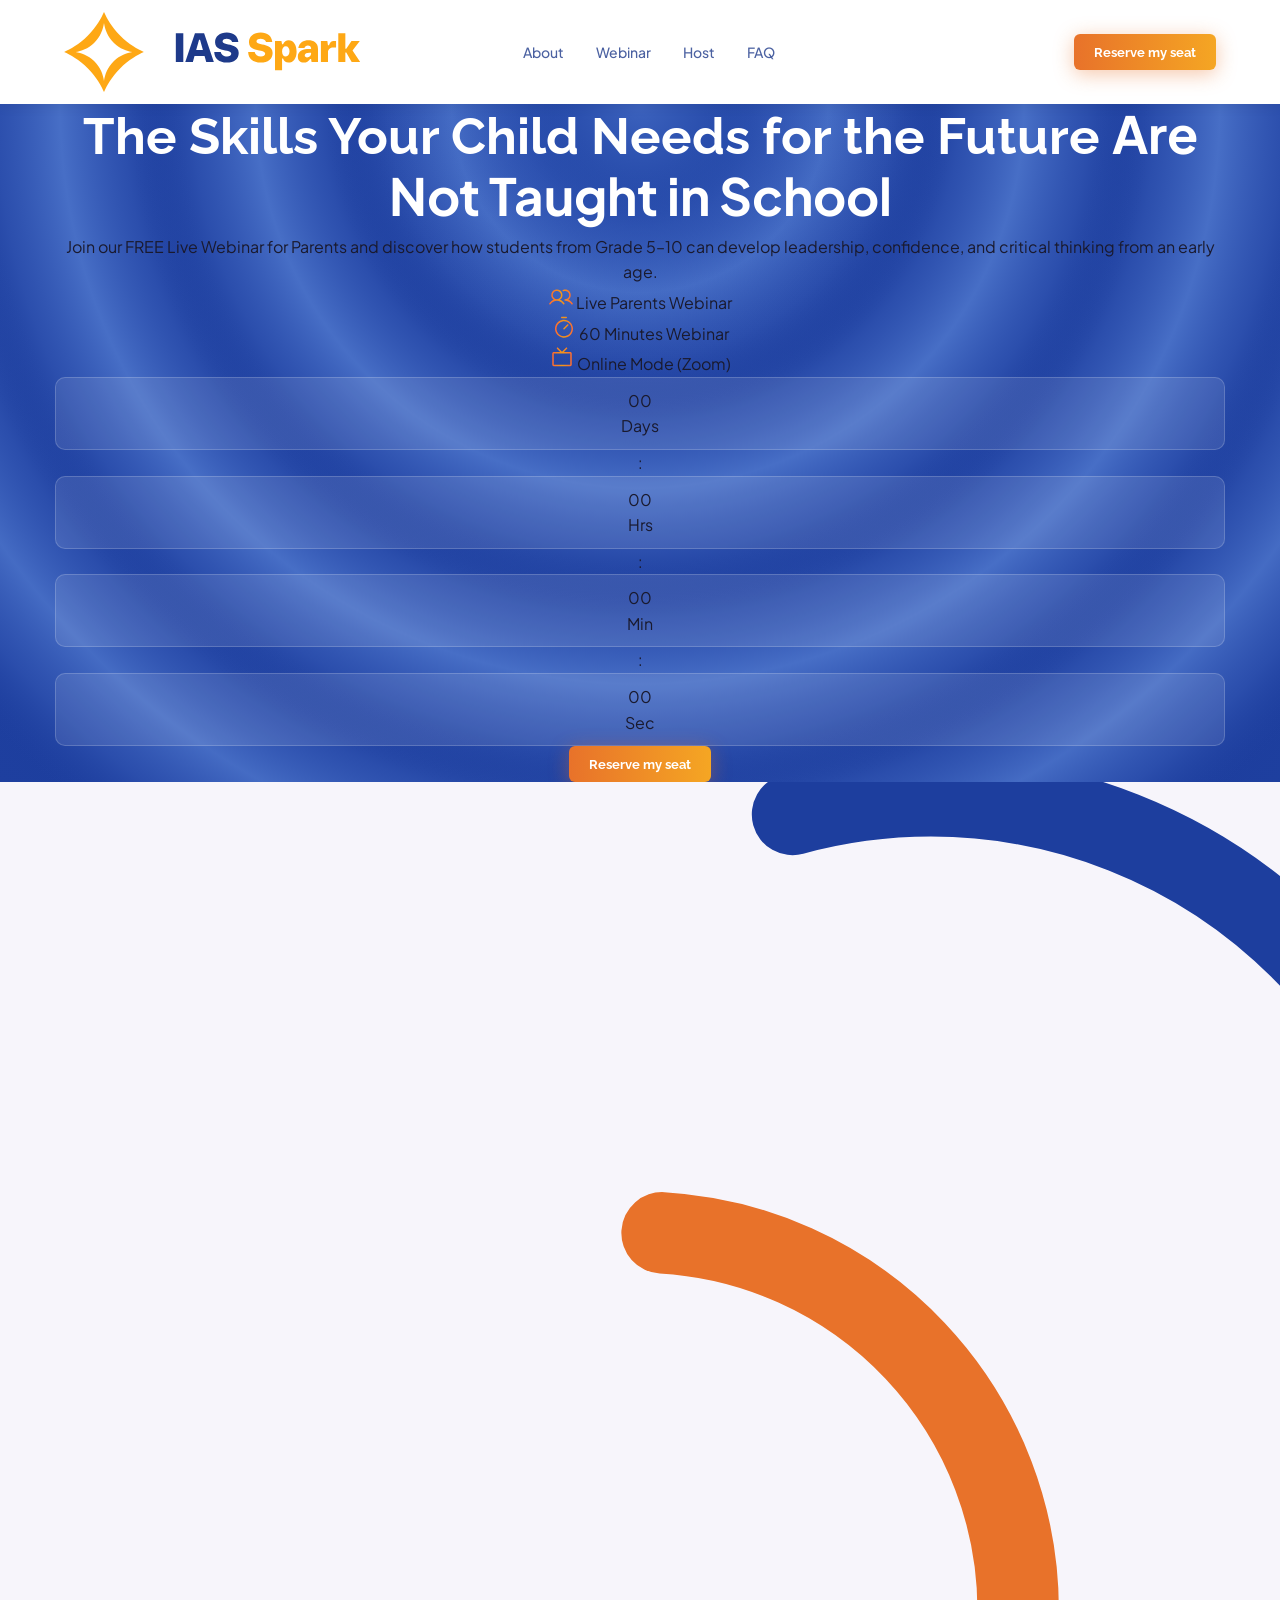
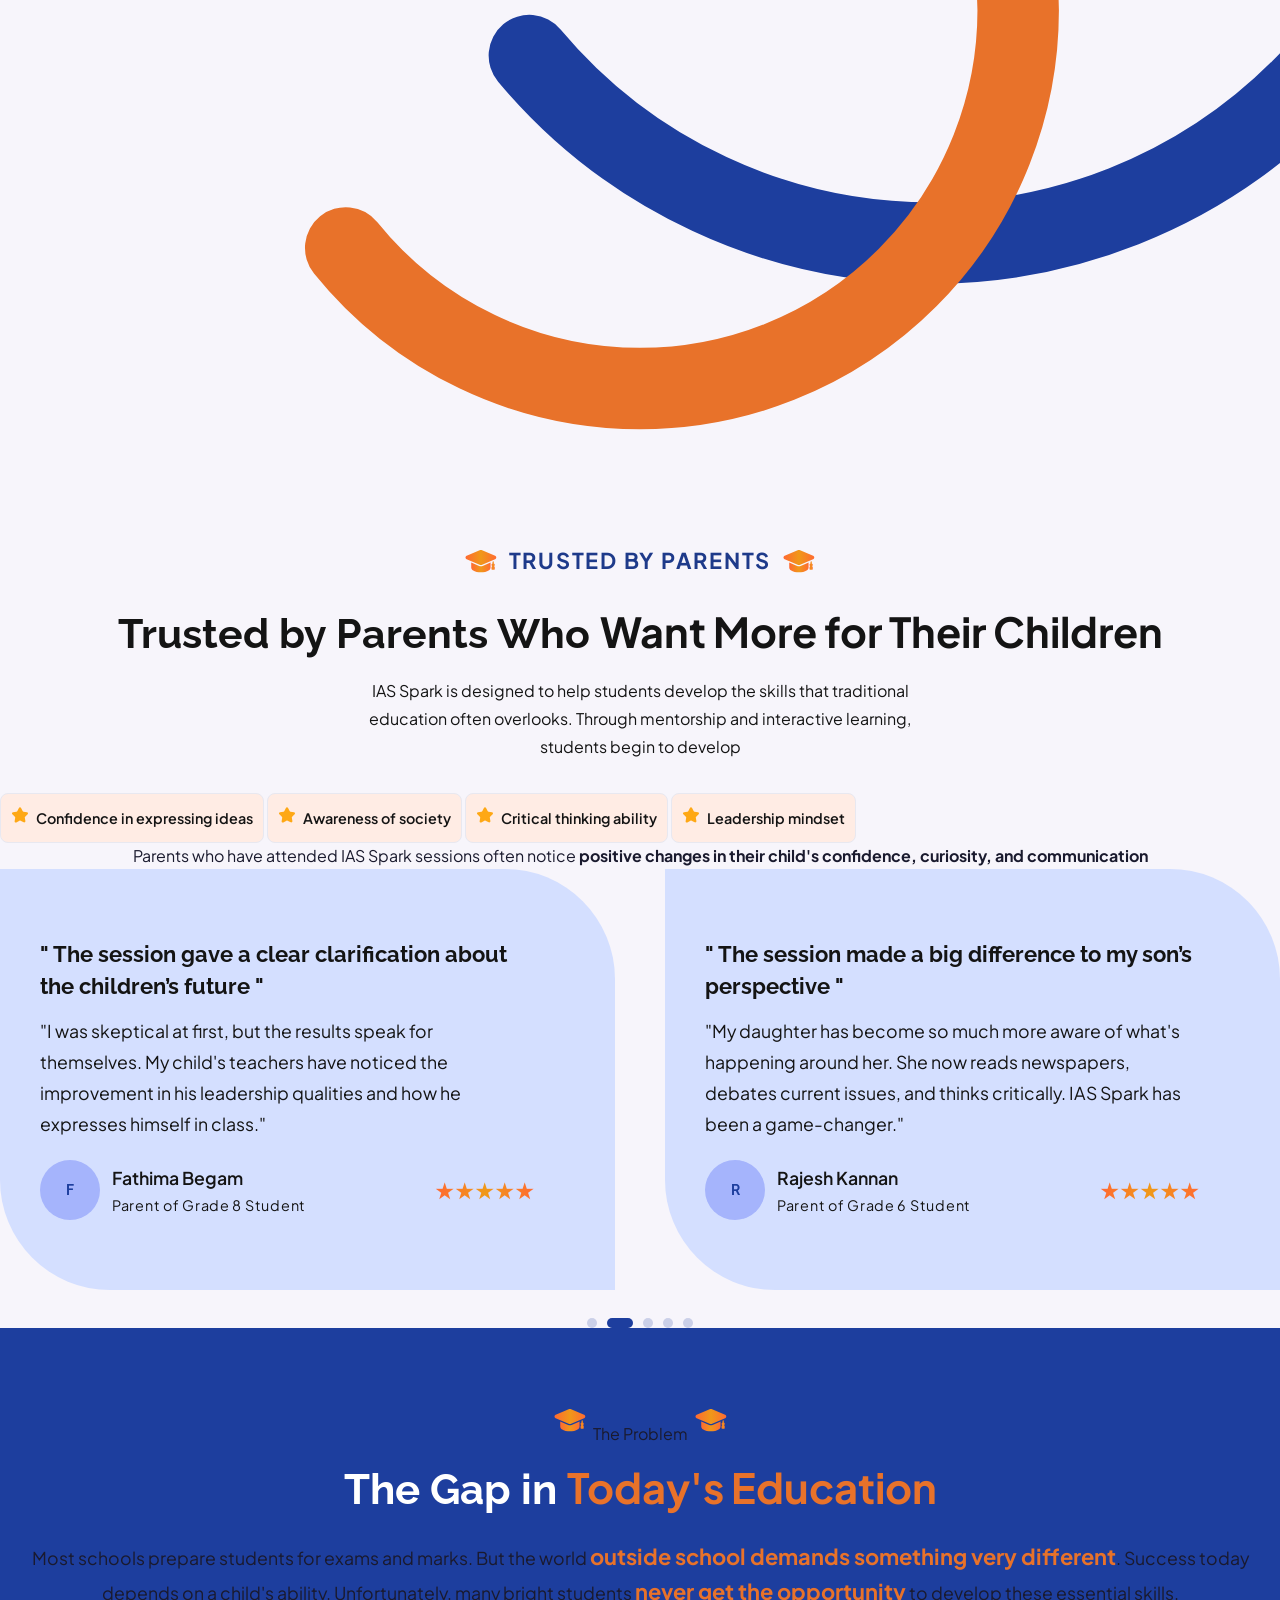
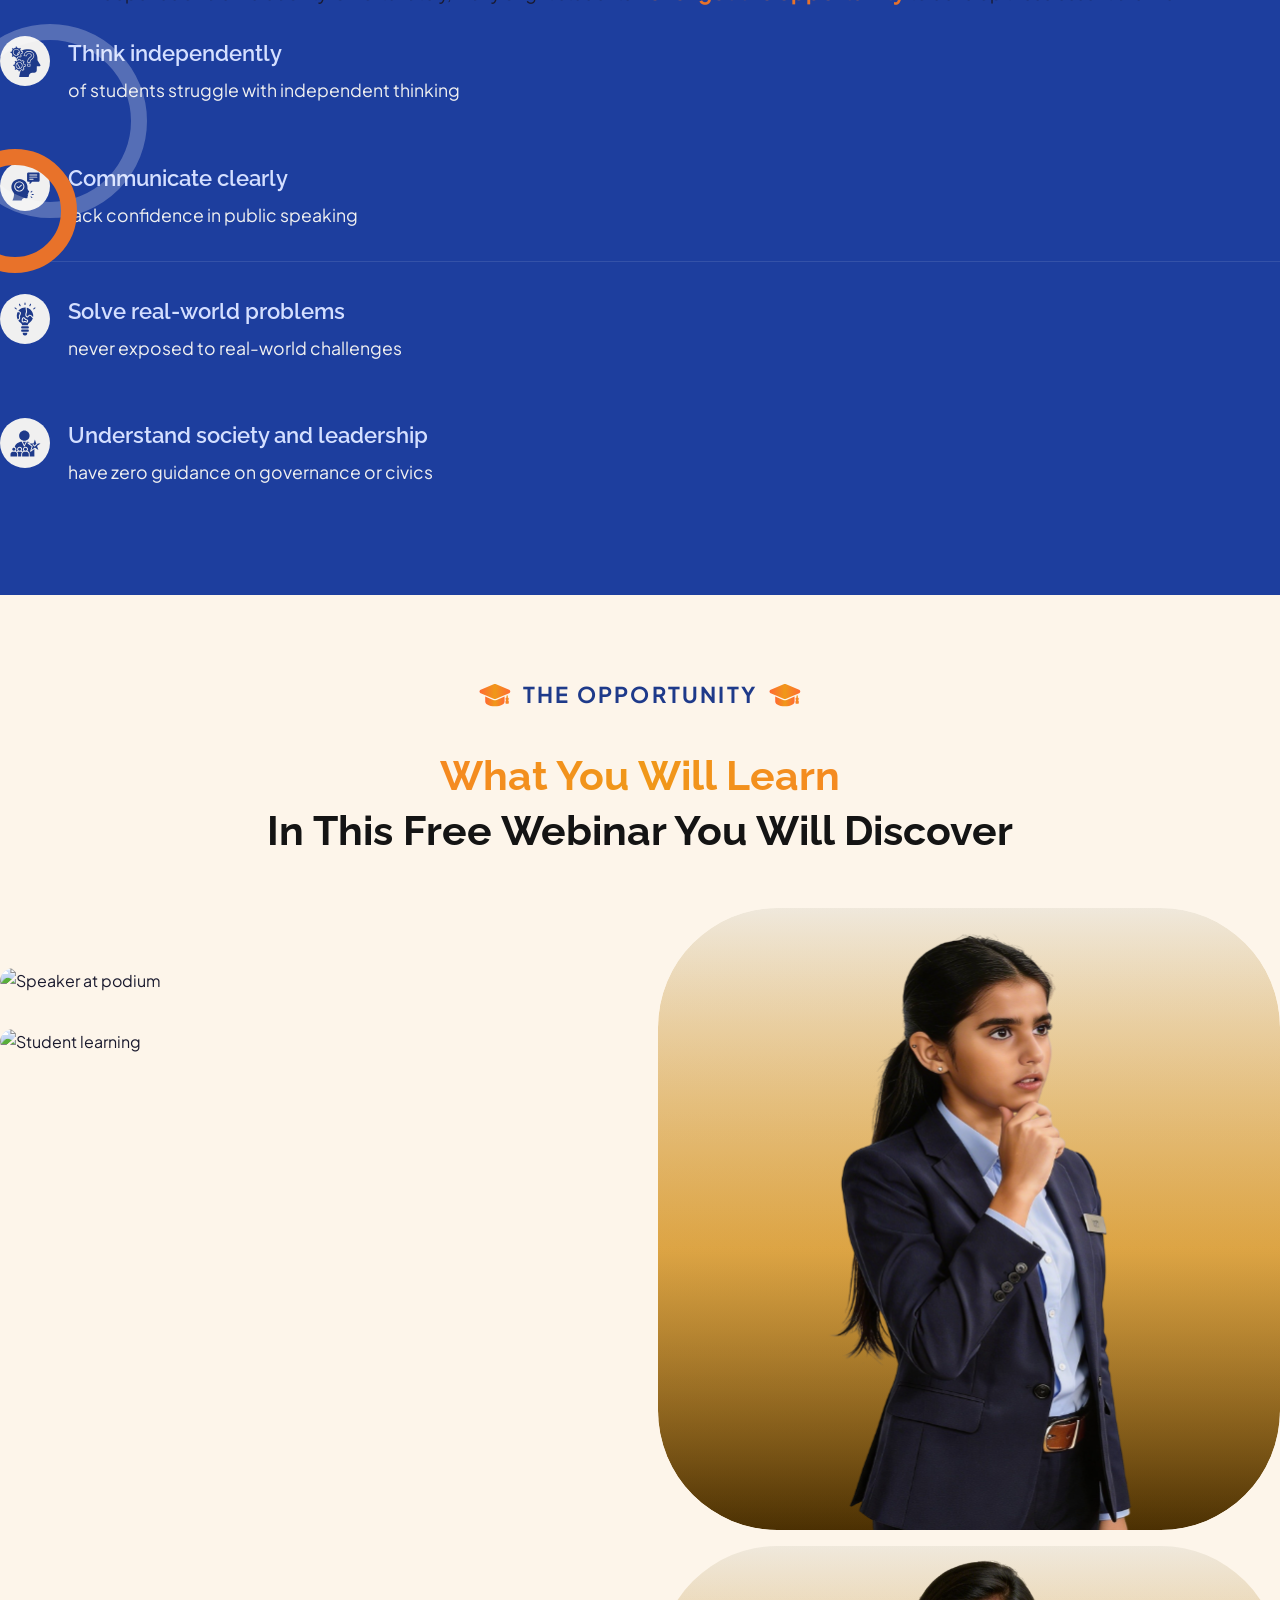
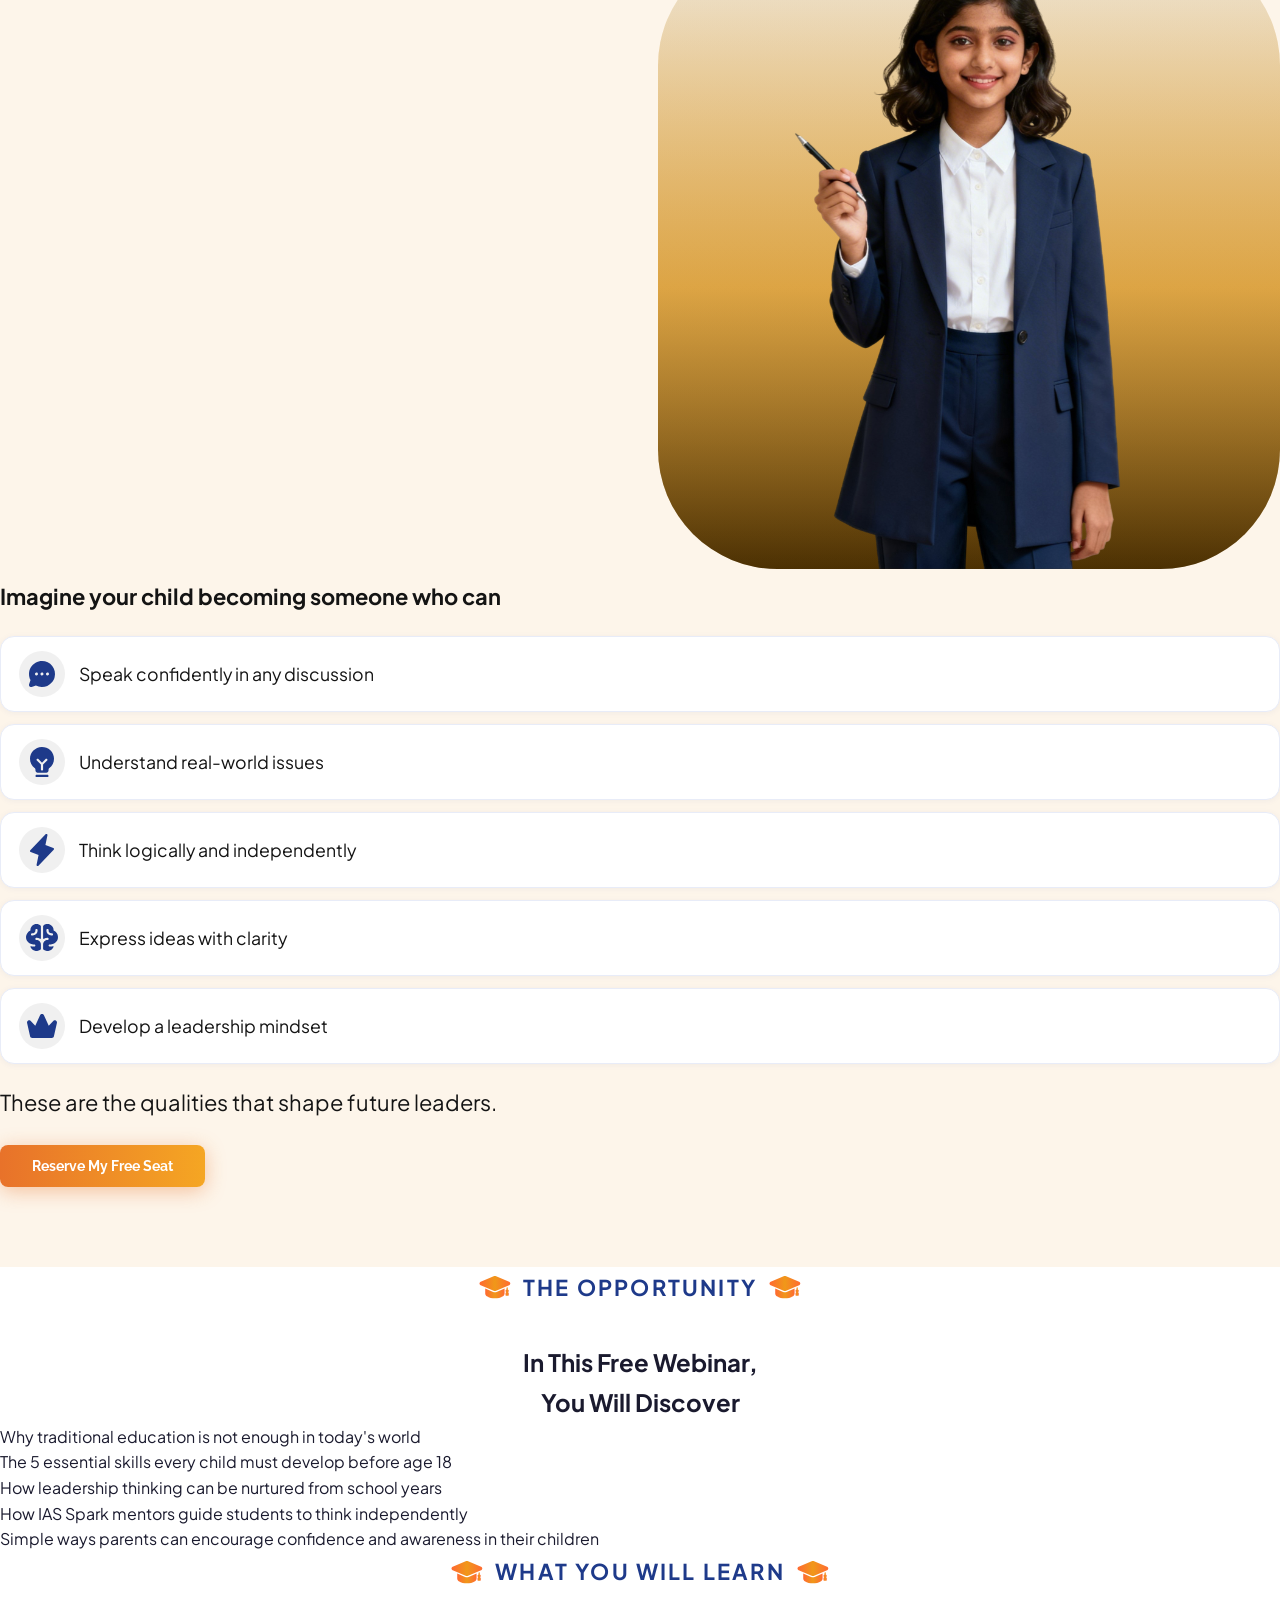
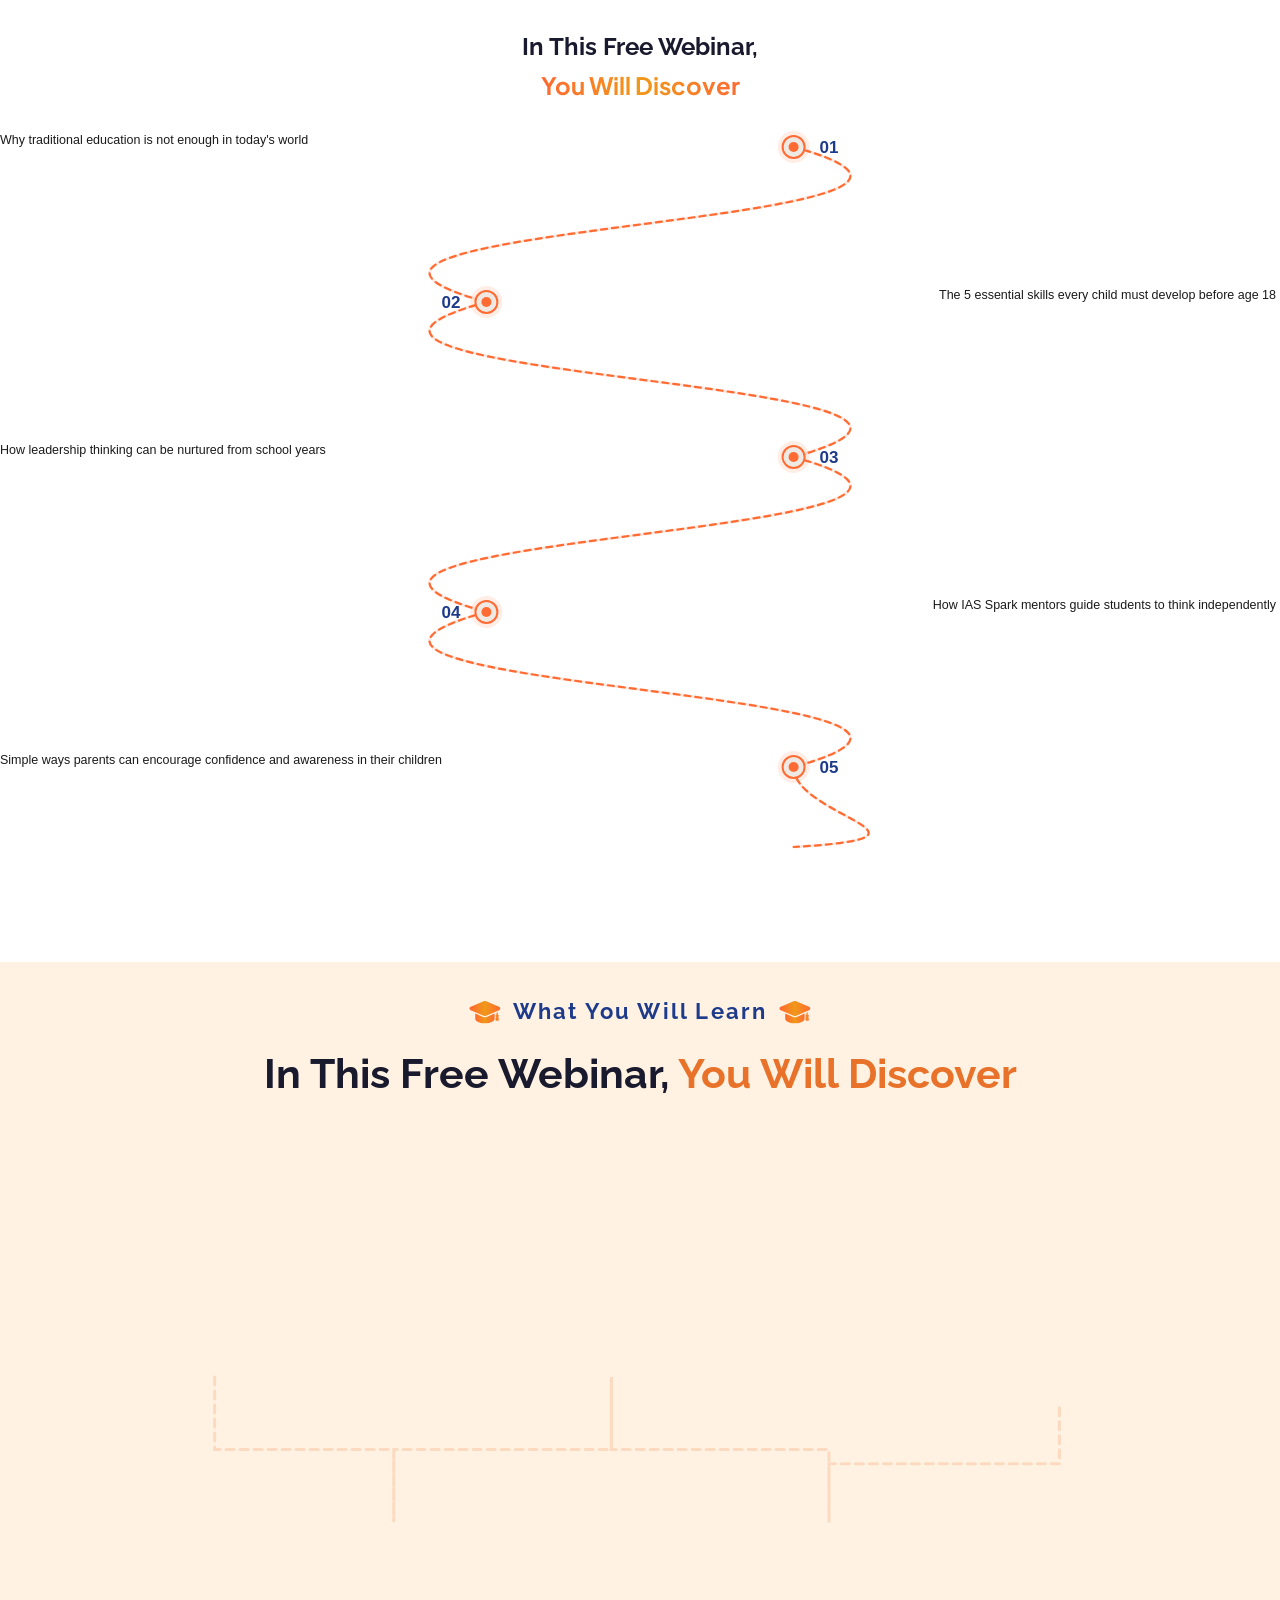
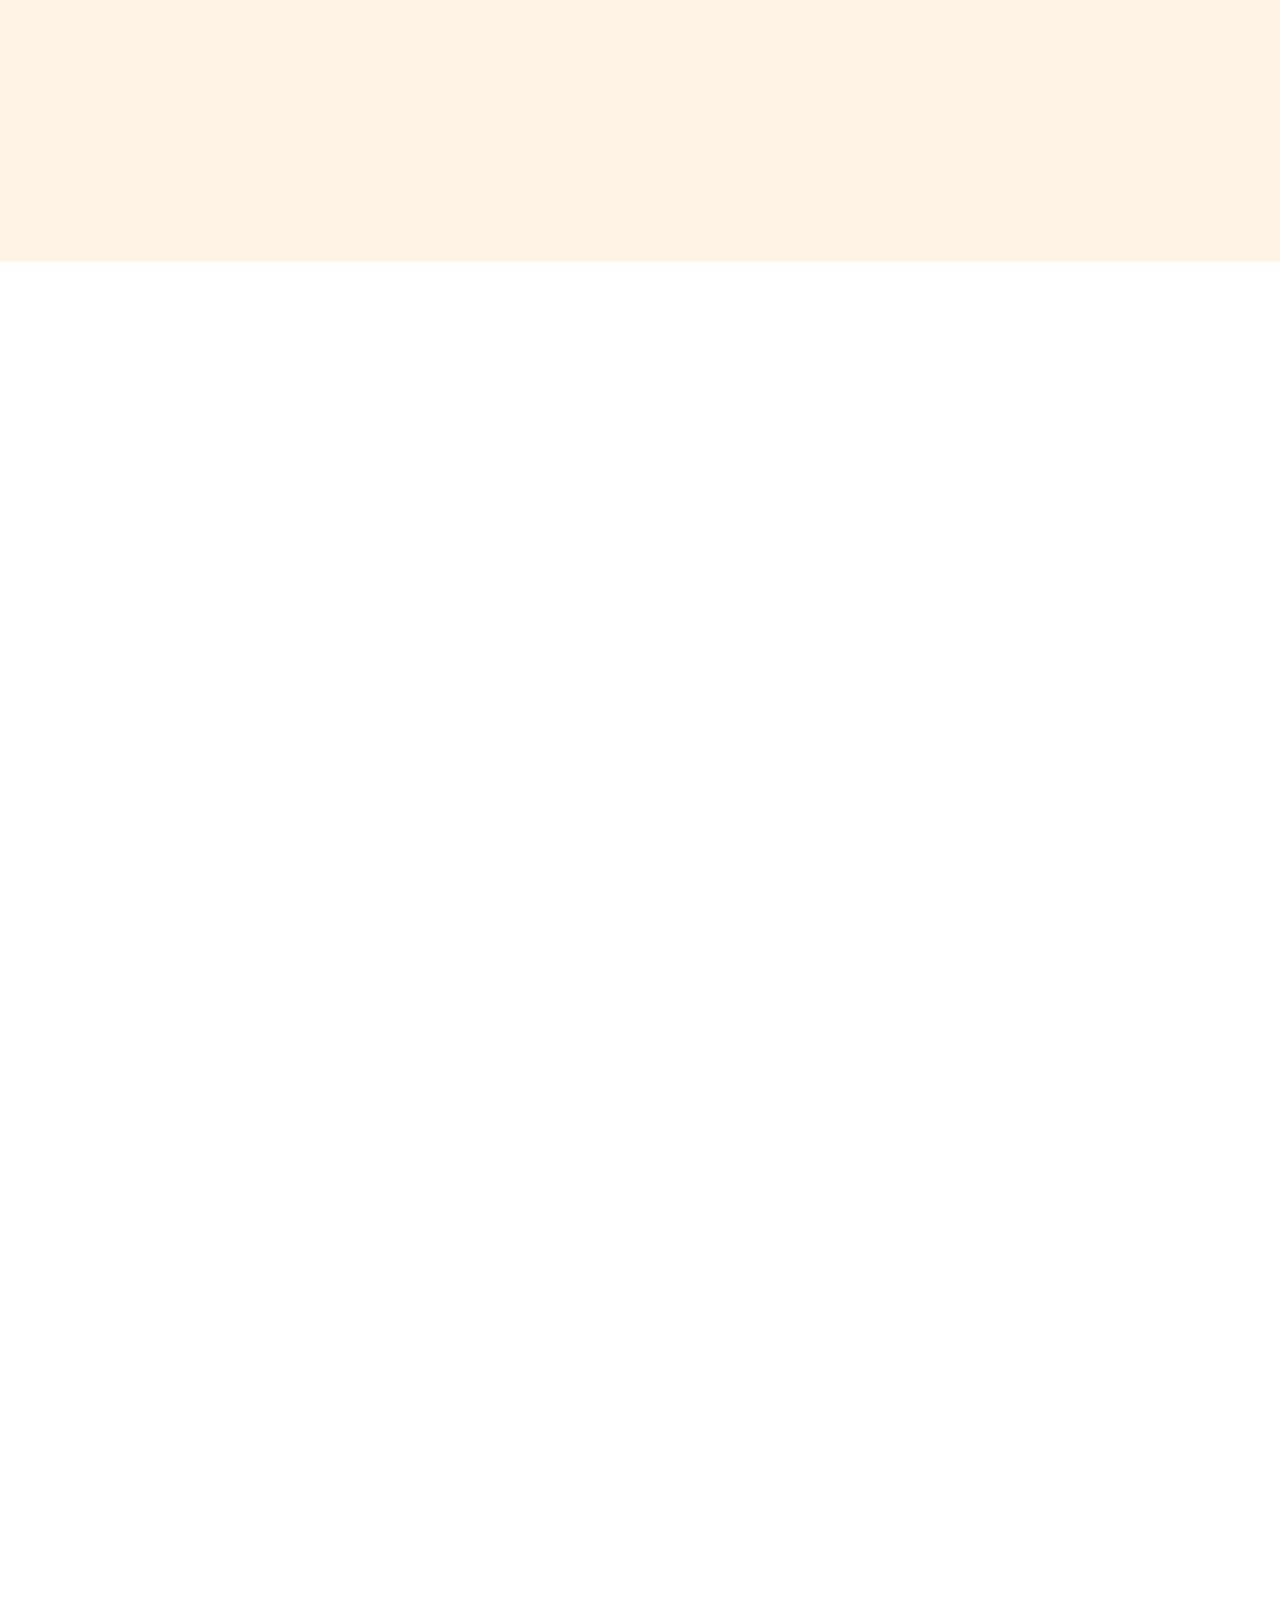
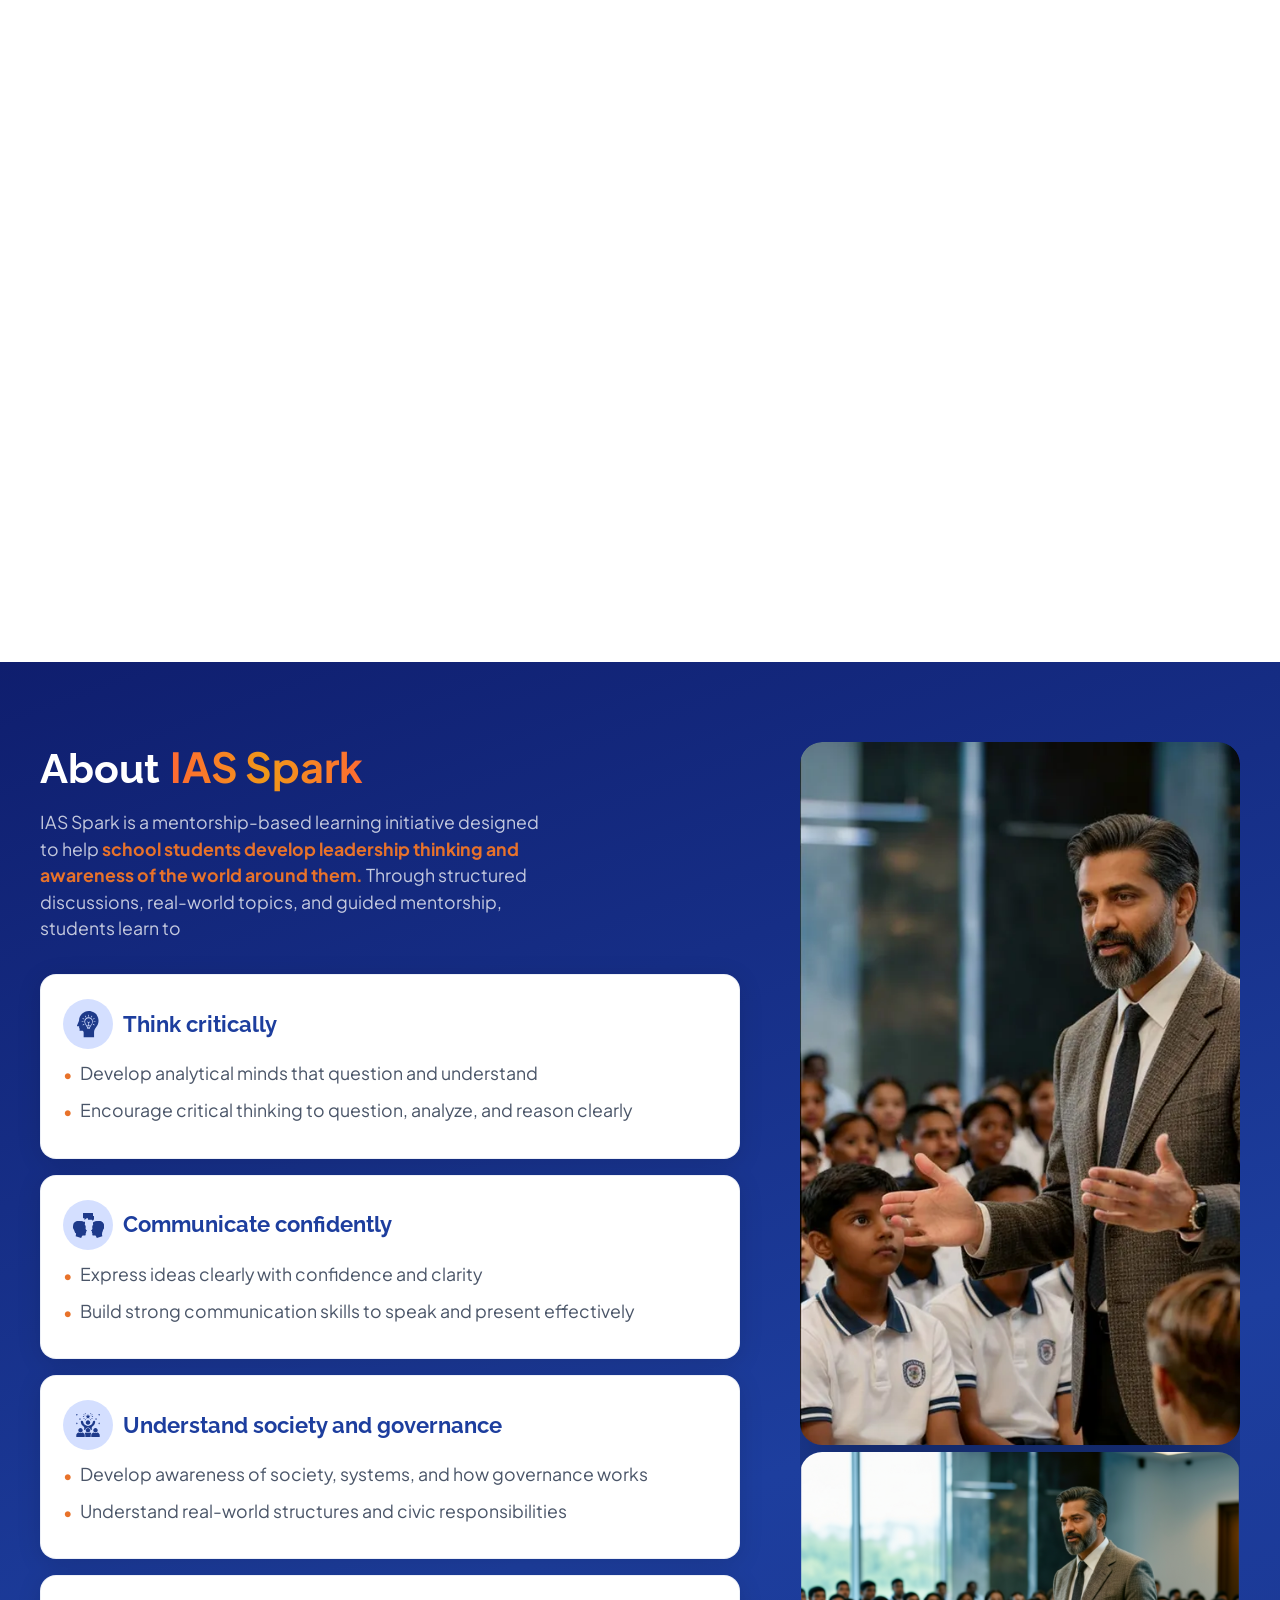
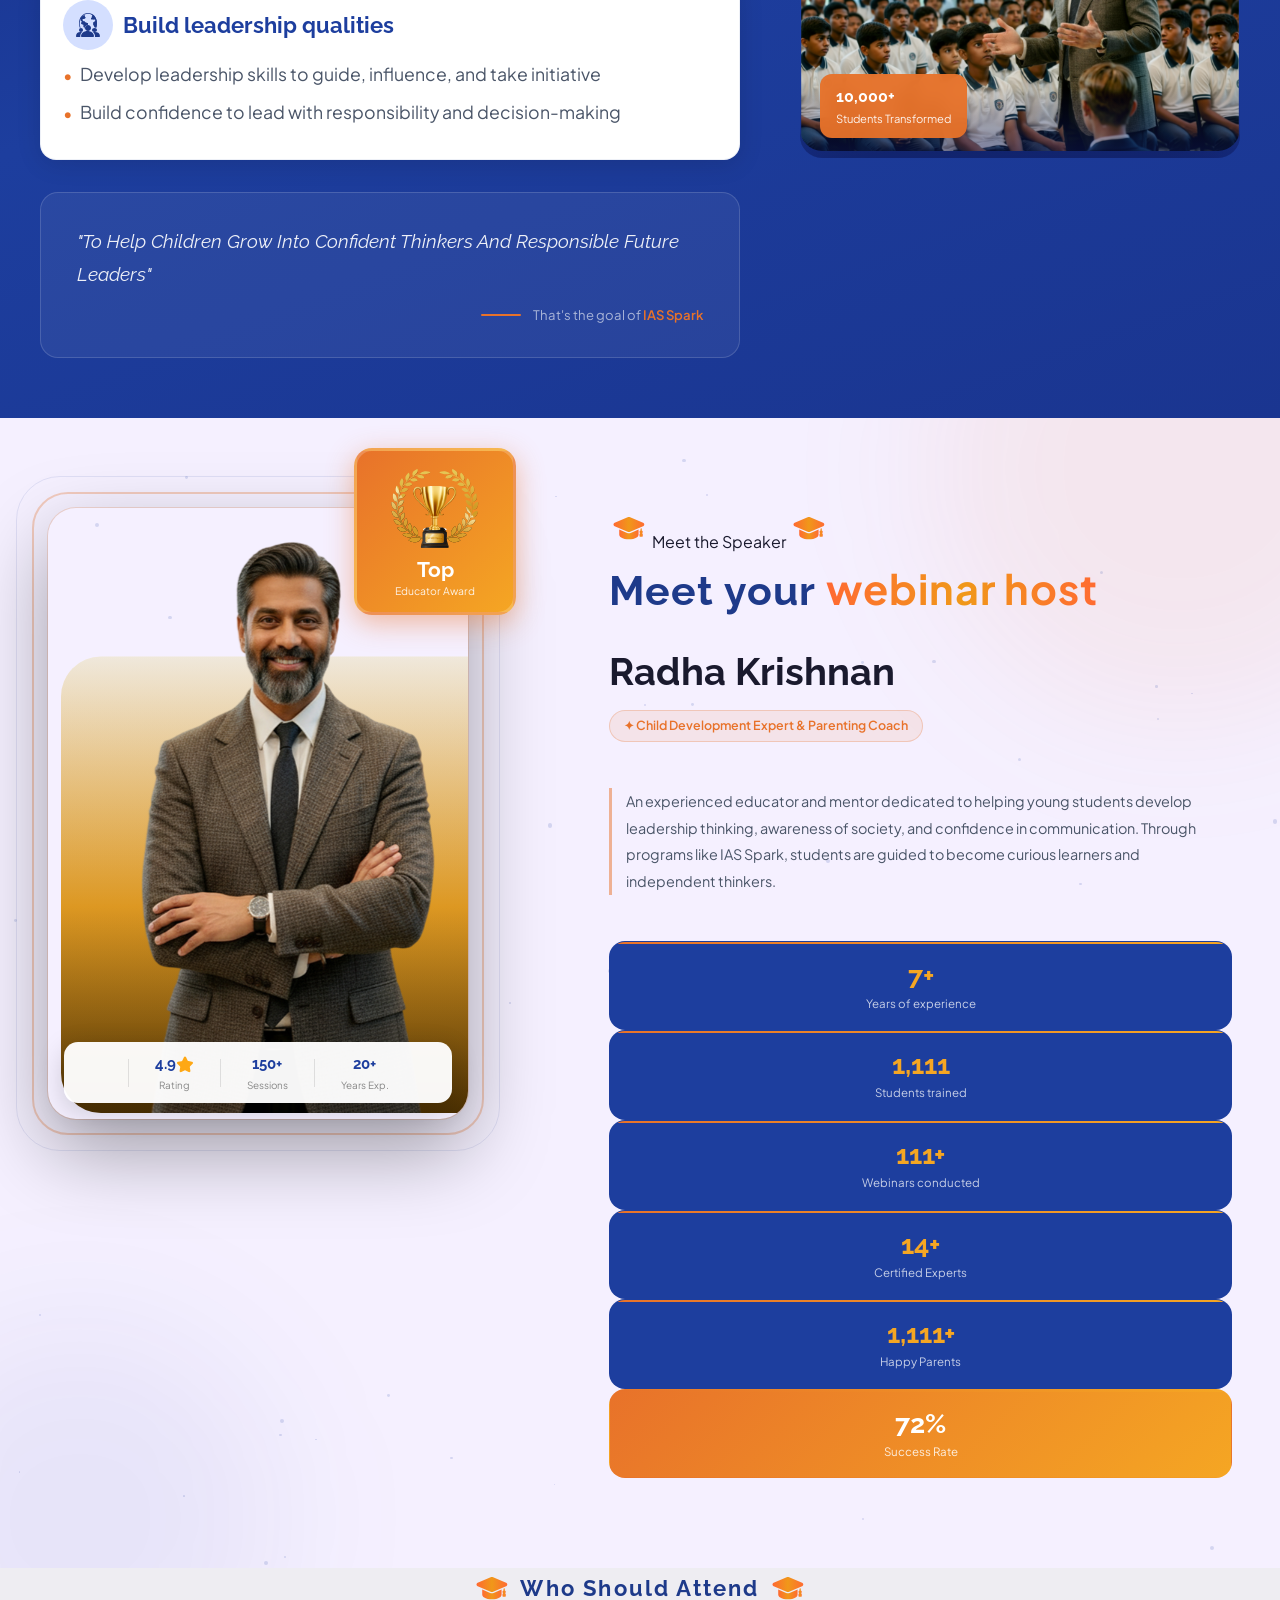
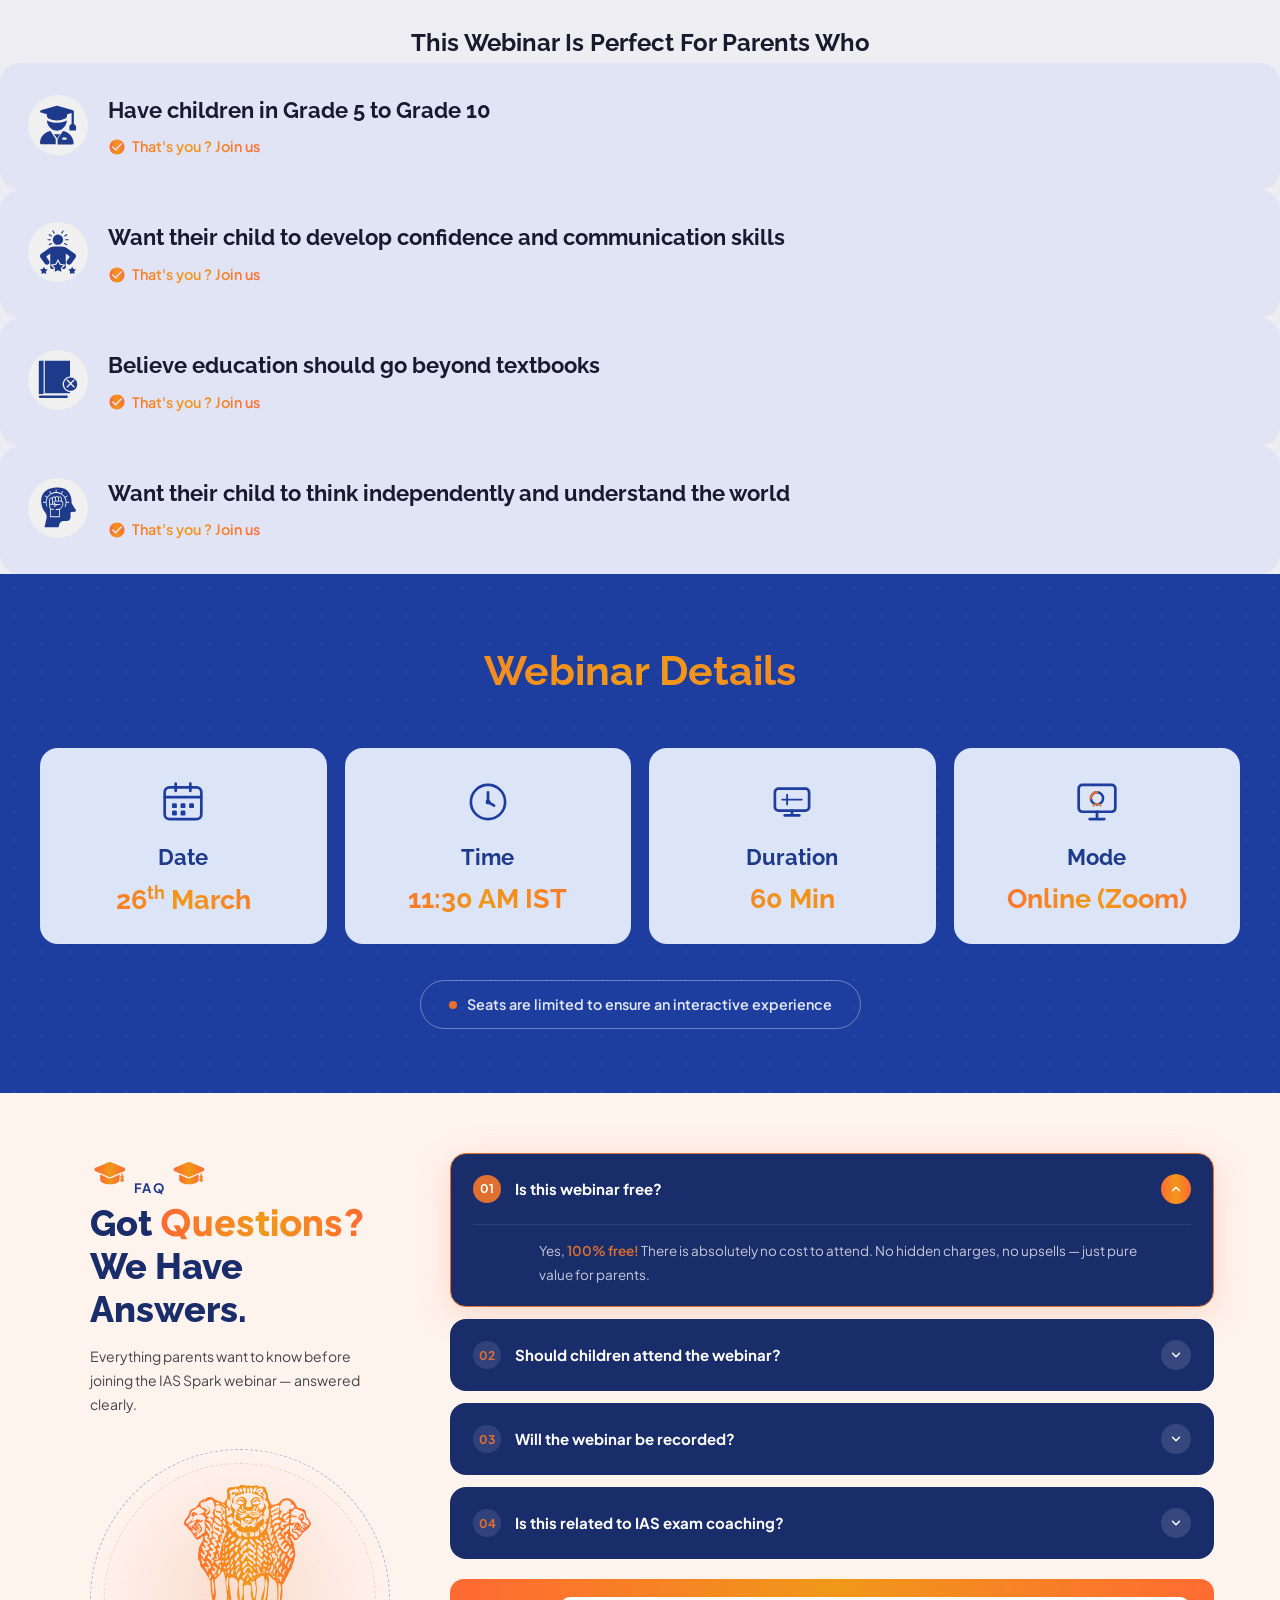
==== commit 2f73d5f8: "version2" ====
--- a/index.html
+++ b/index.html
@@ -1433,9 +1433,9 @@
 <!-- ══════════════════════
      JAVASCRIPT
 ══════════════════════ -->
-<script src="js/main.js"></script>
-<script src="js/form.js"></script>
 <script src="JS/date.js"></script>
+<script src="JS/form.js"></script>
+<script src="JS/main.js"></script>
 
 </body>
 </html>
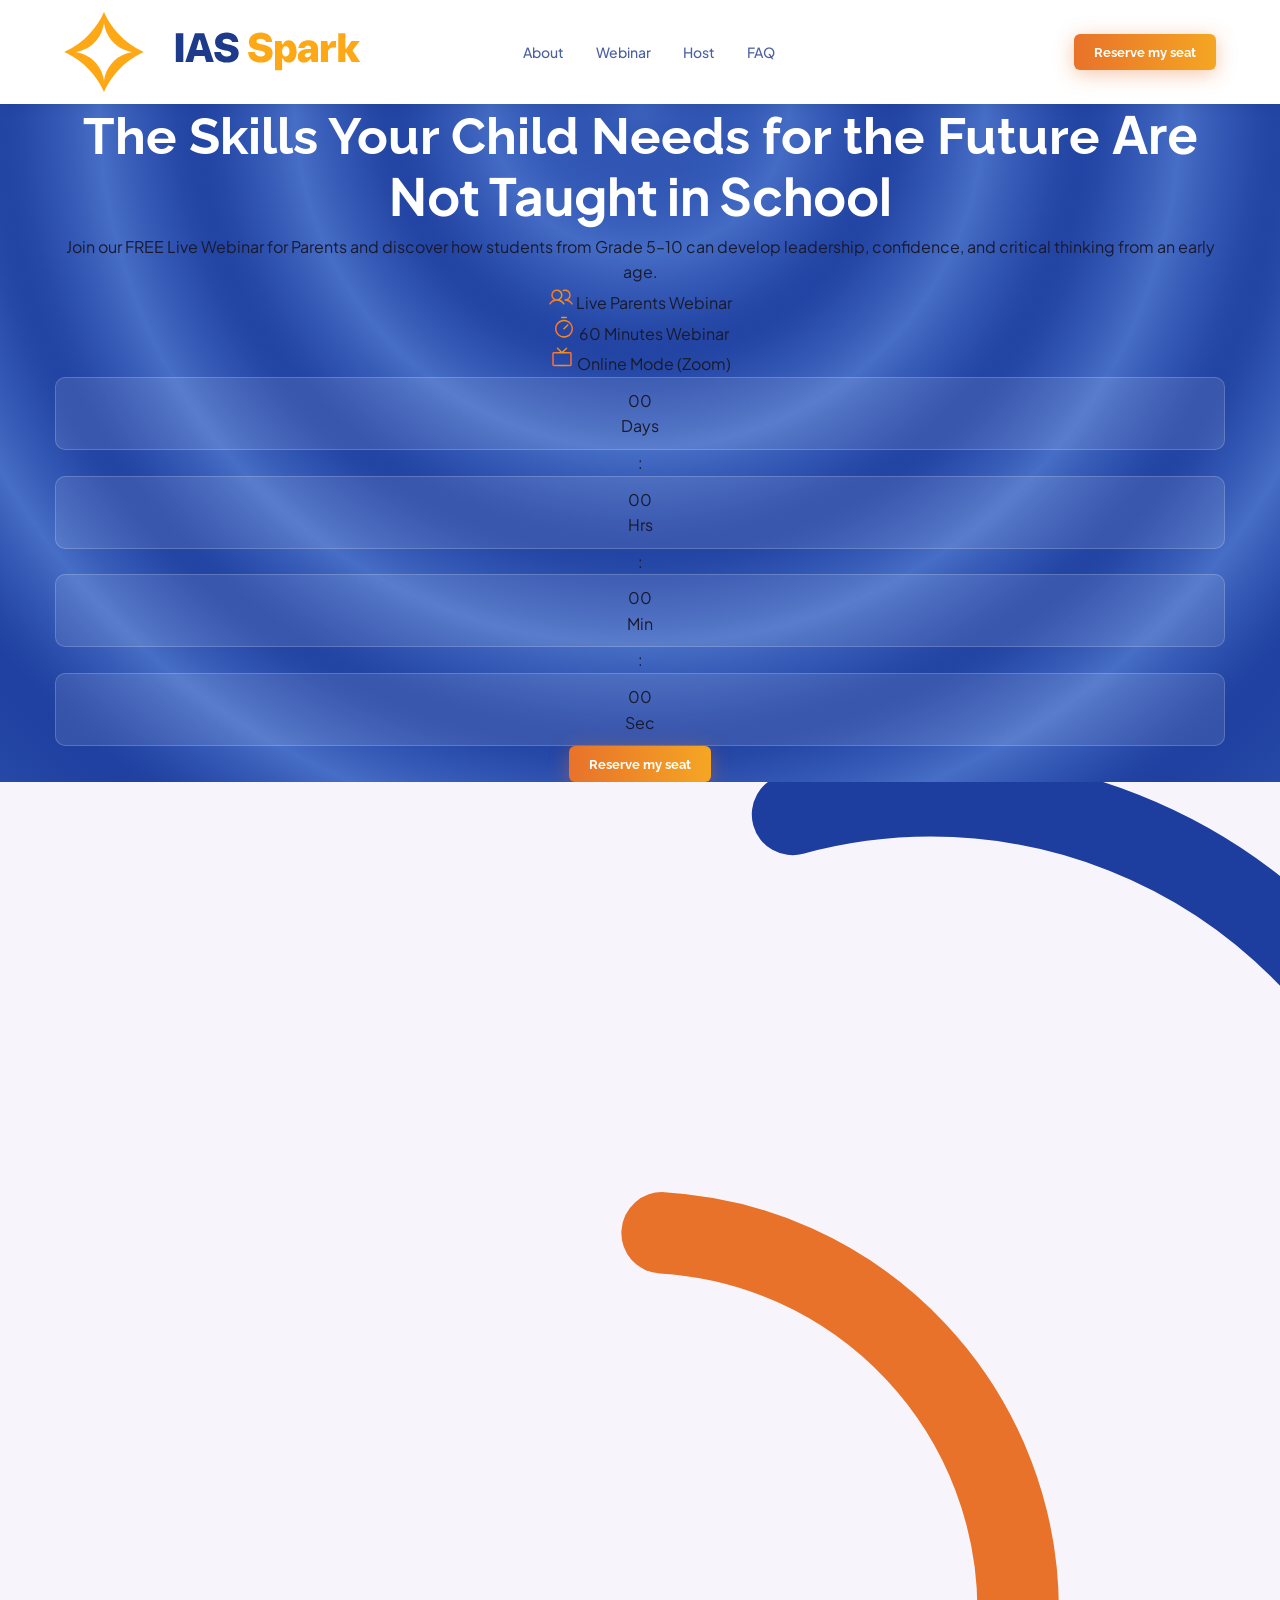
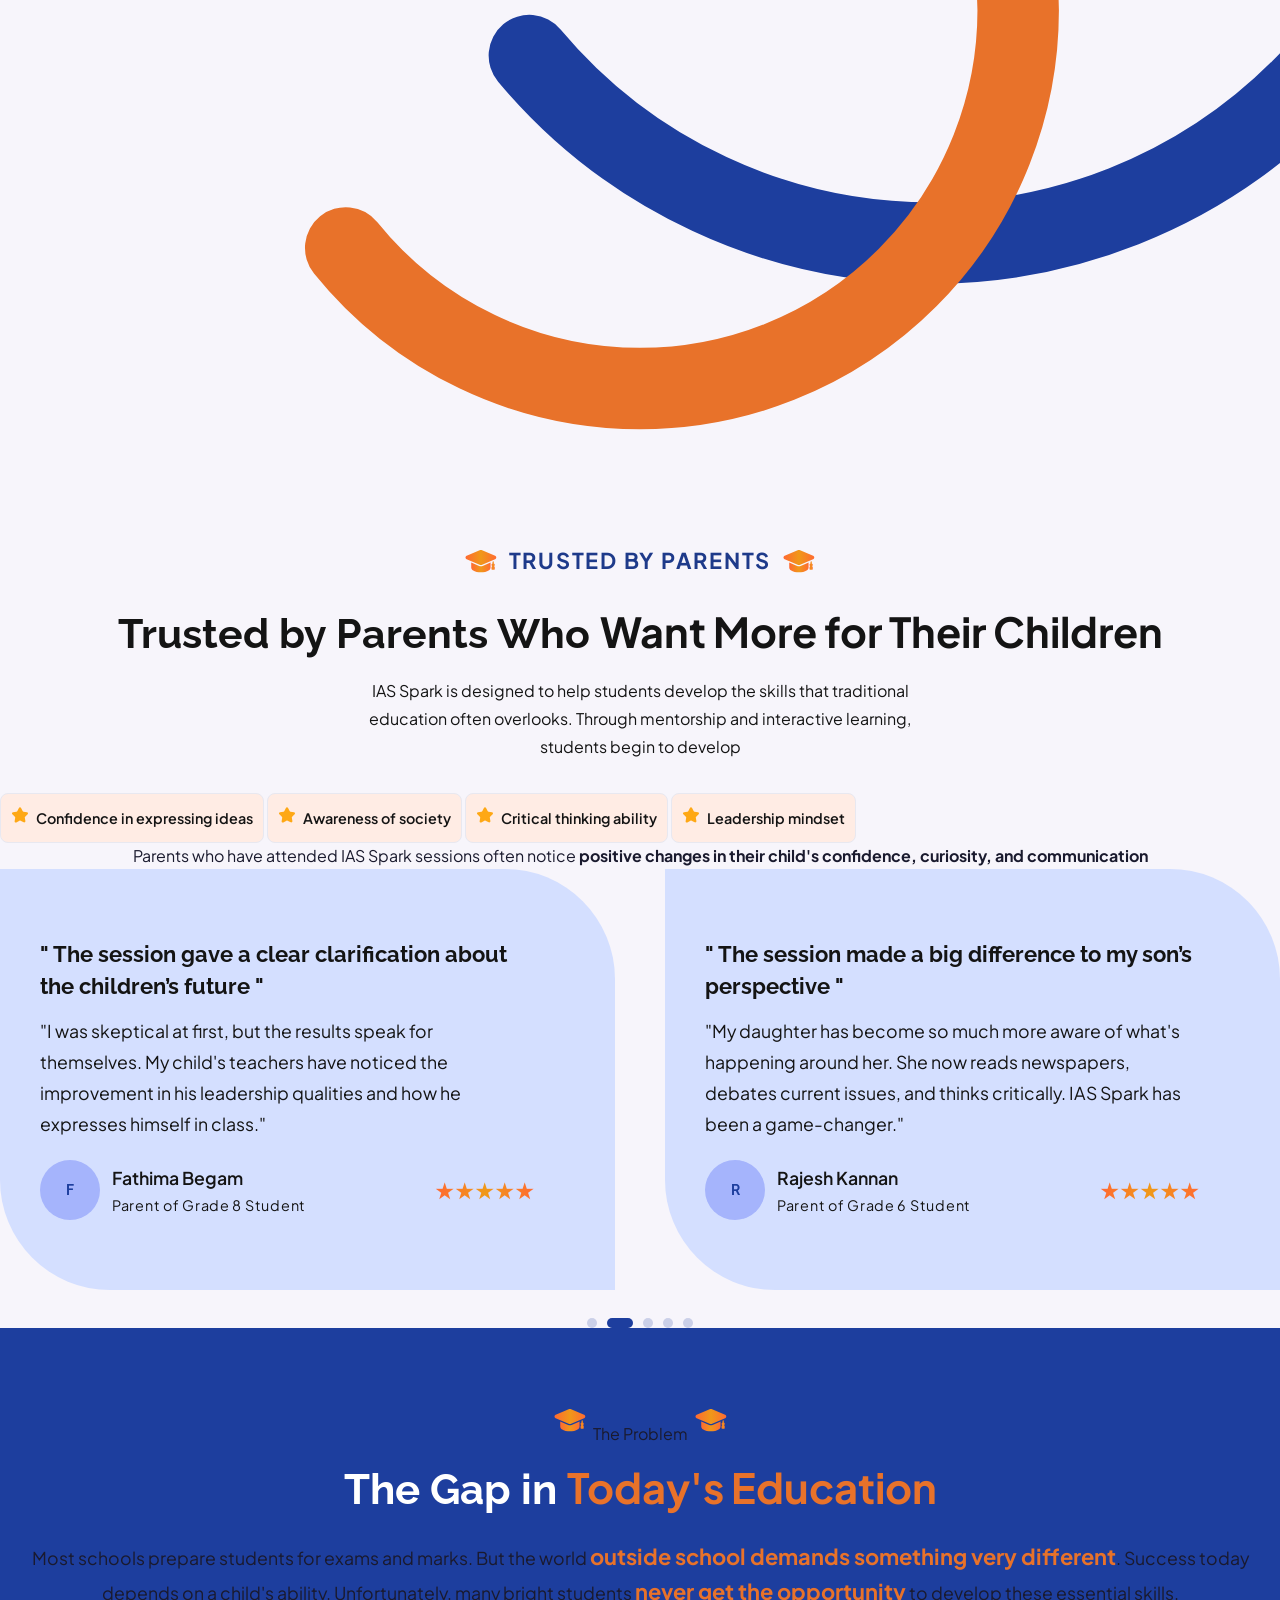
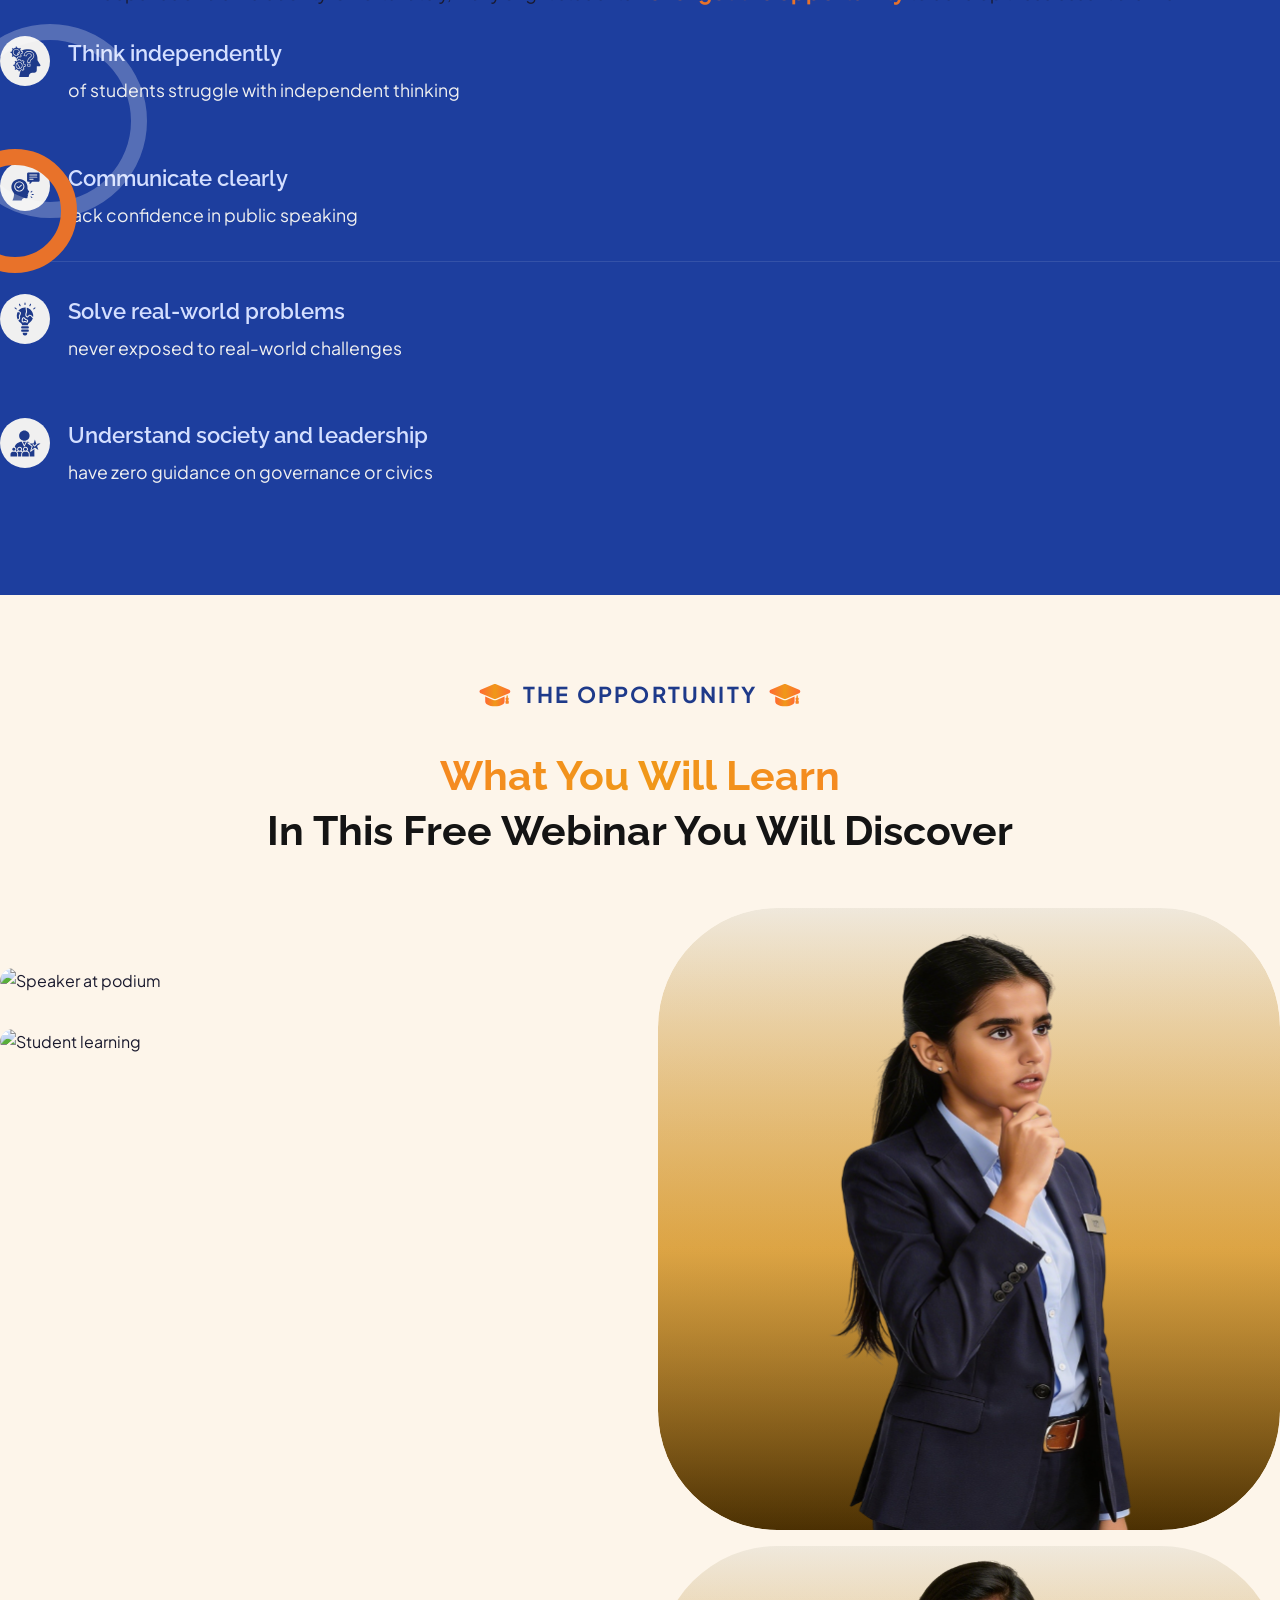
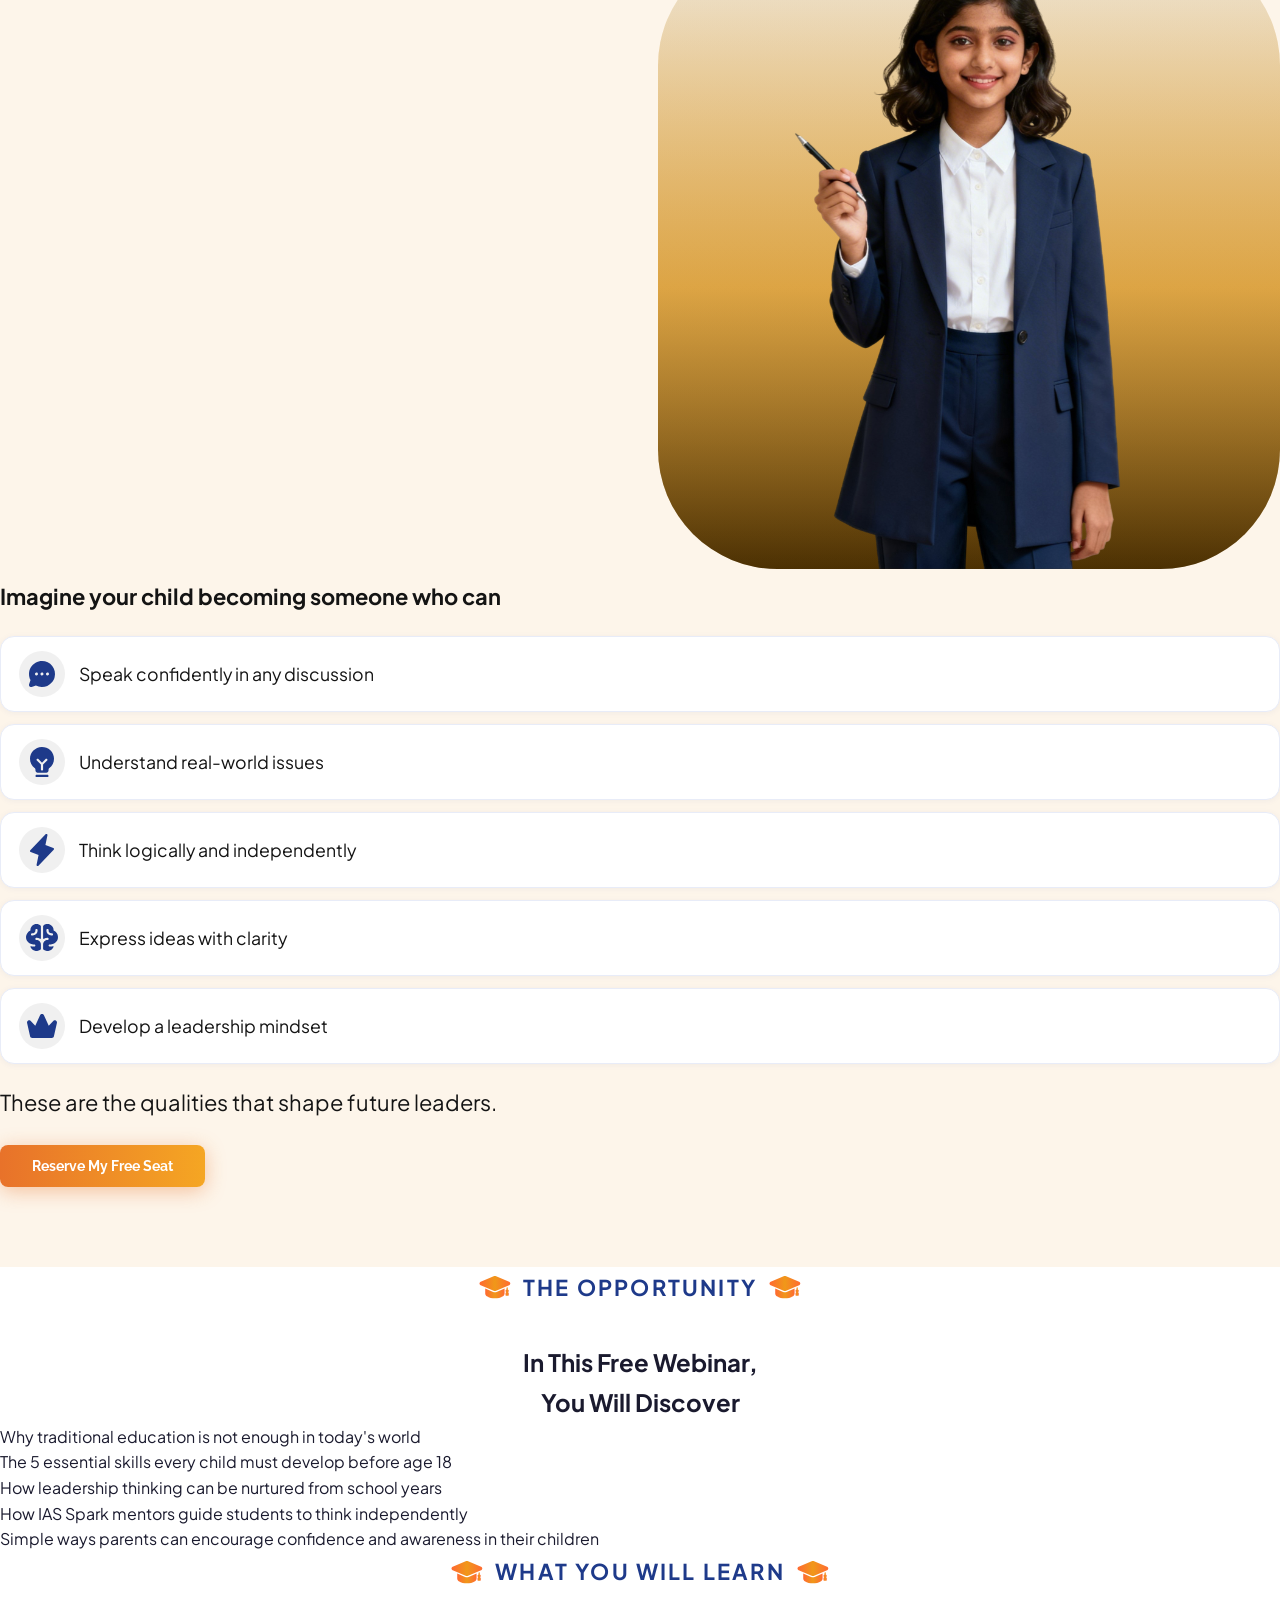
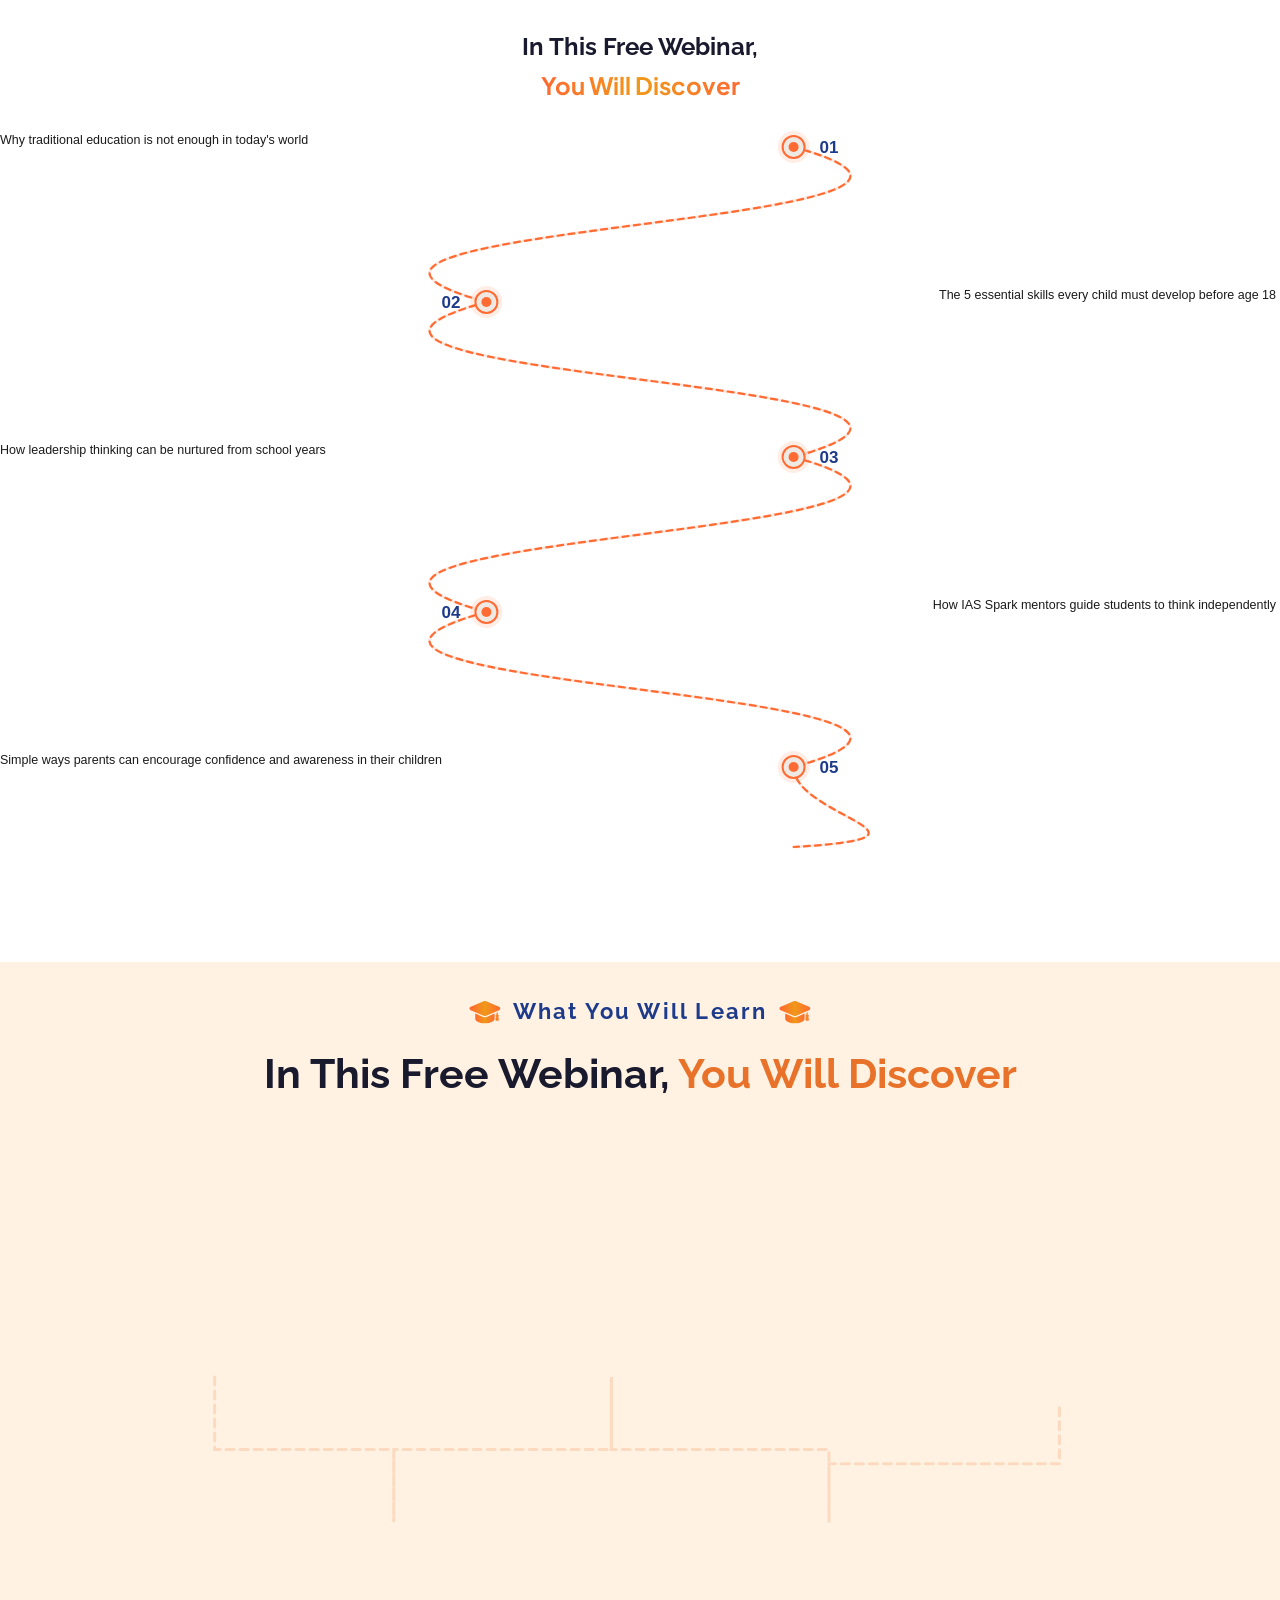
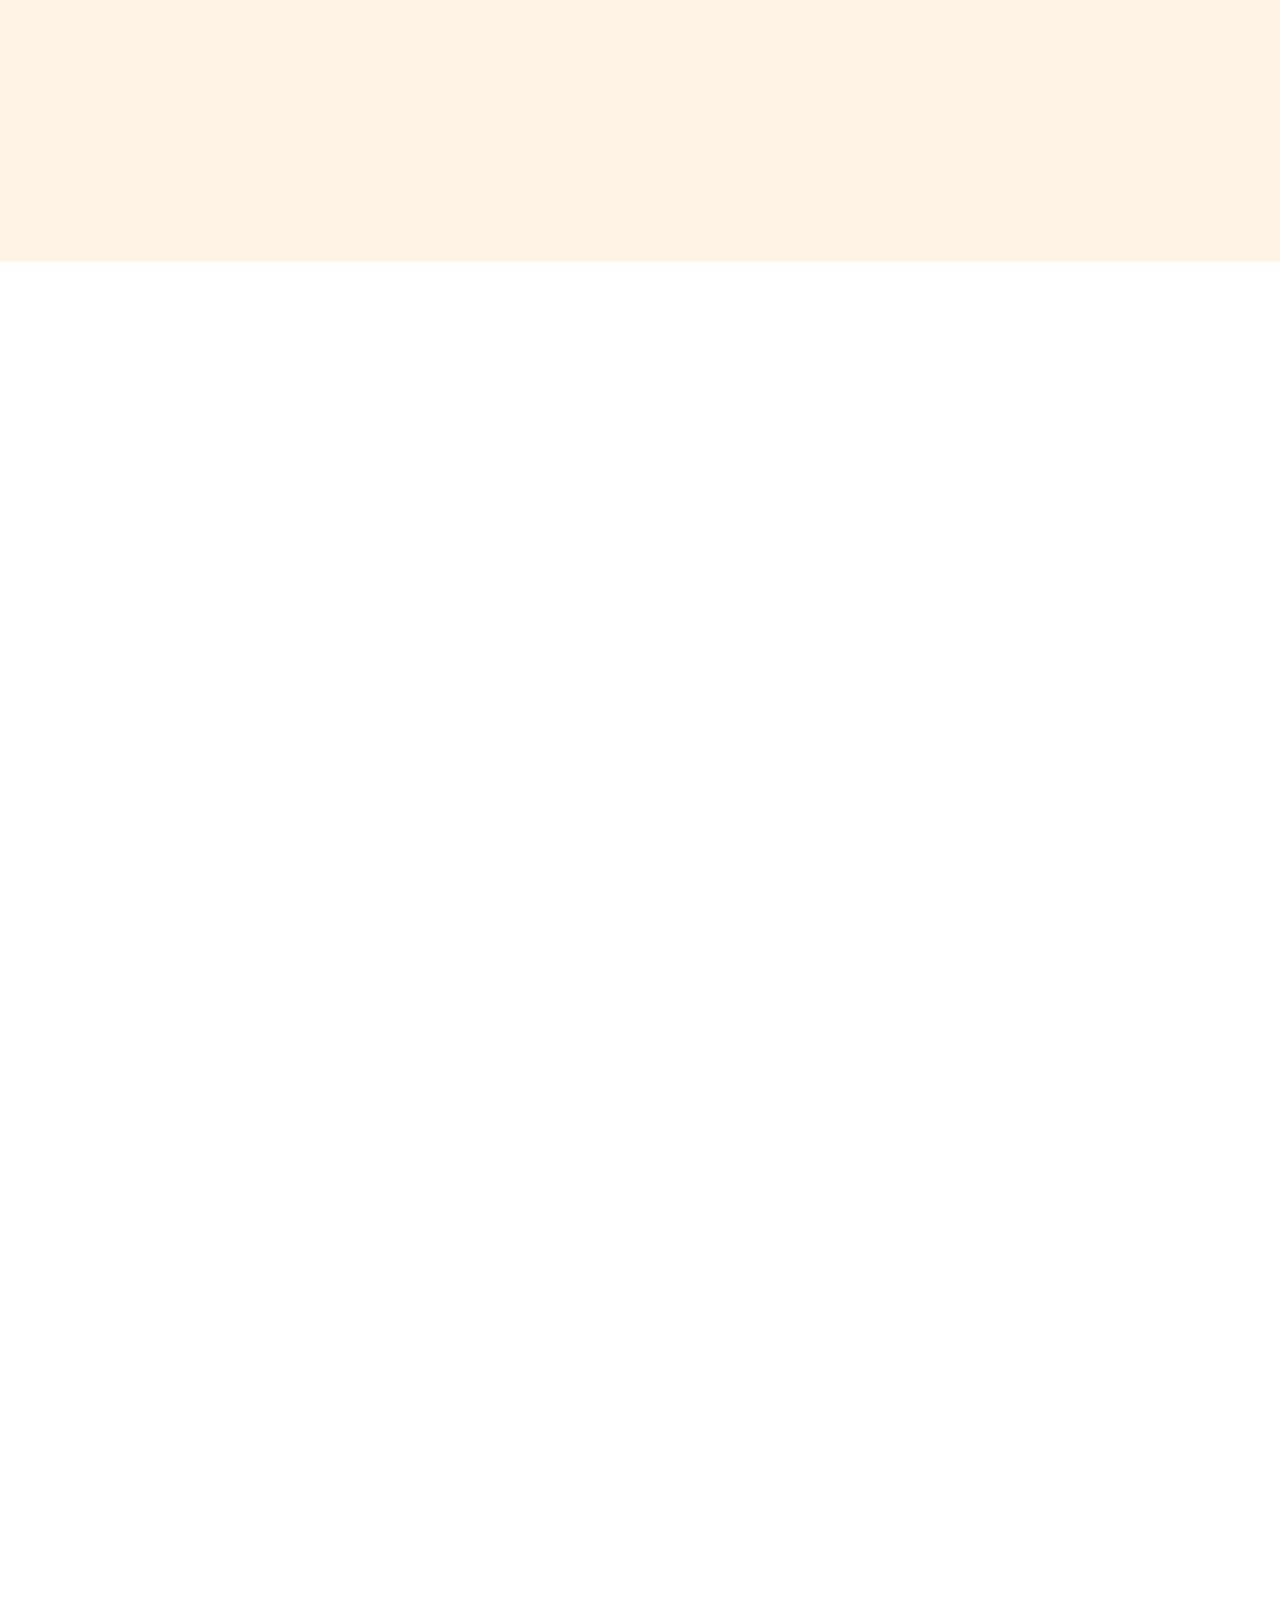
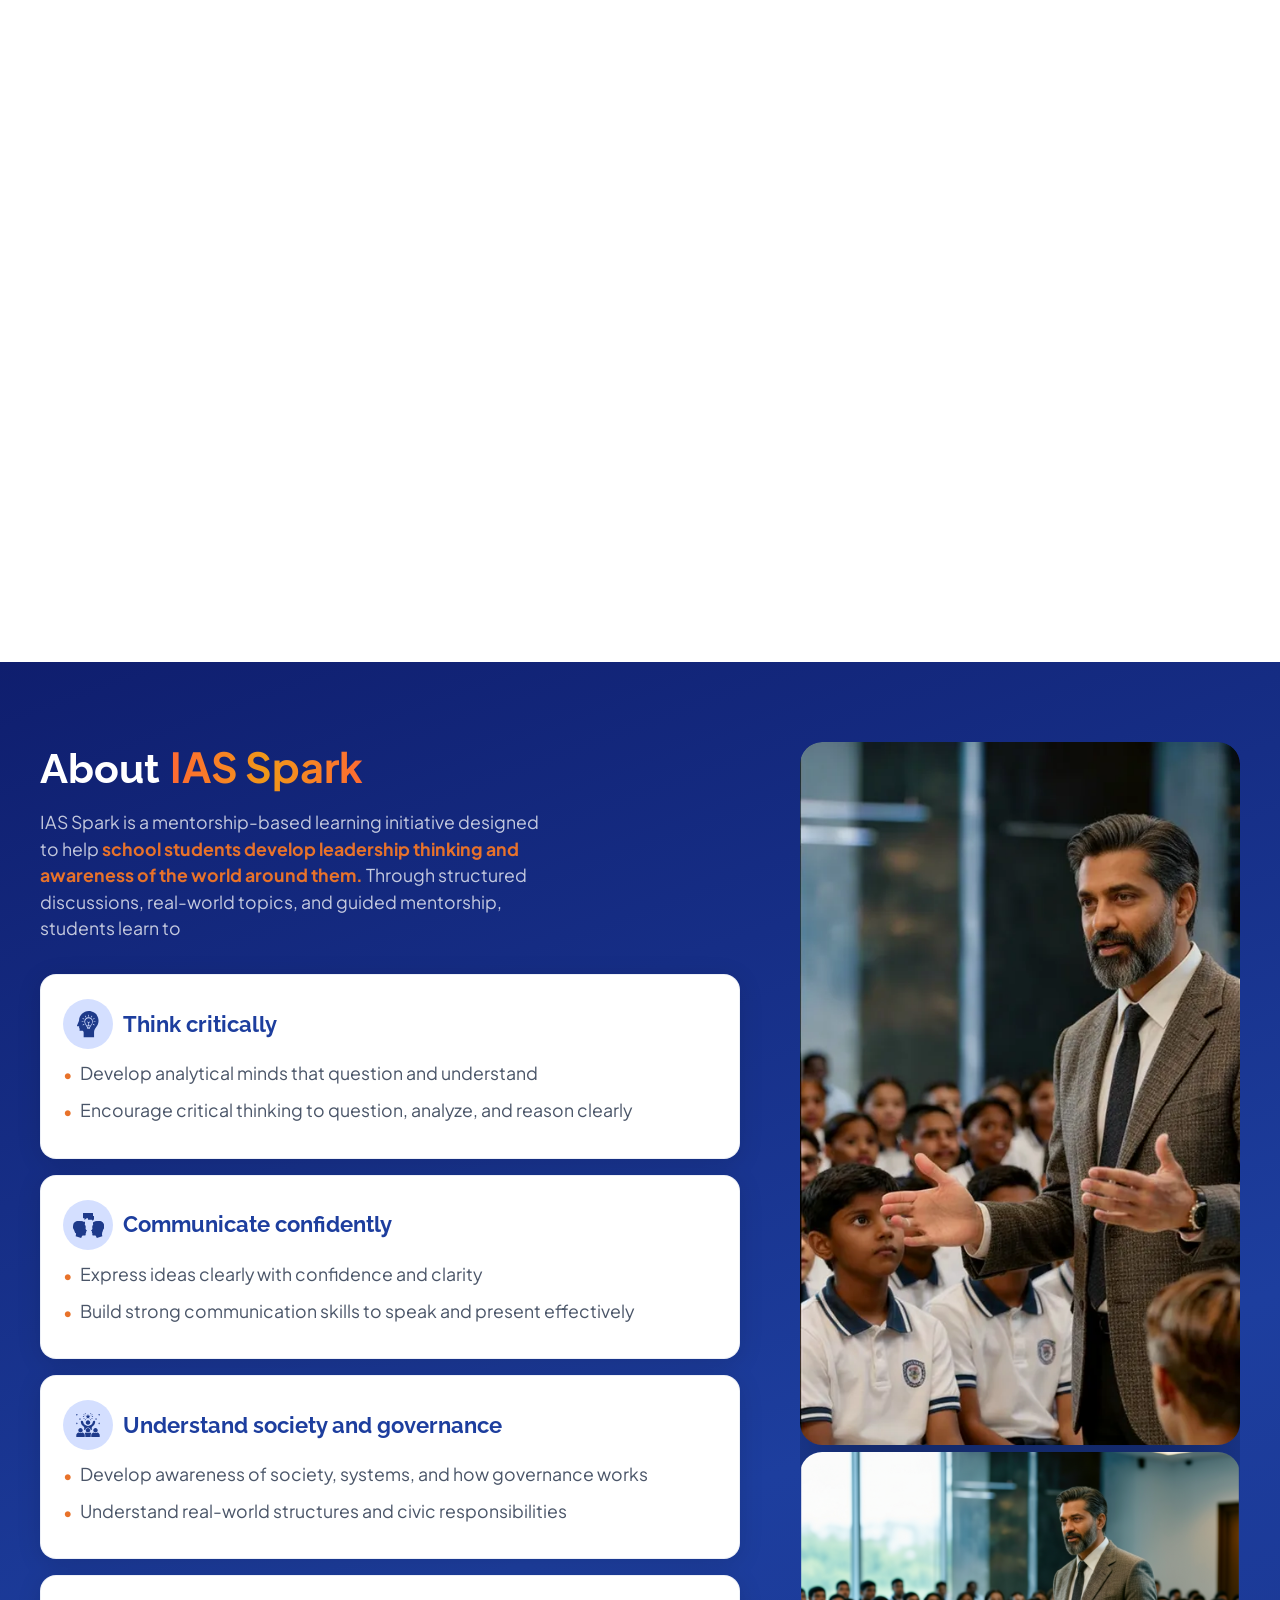
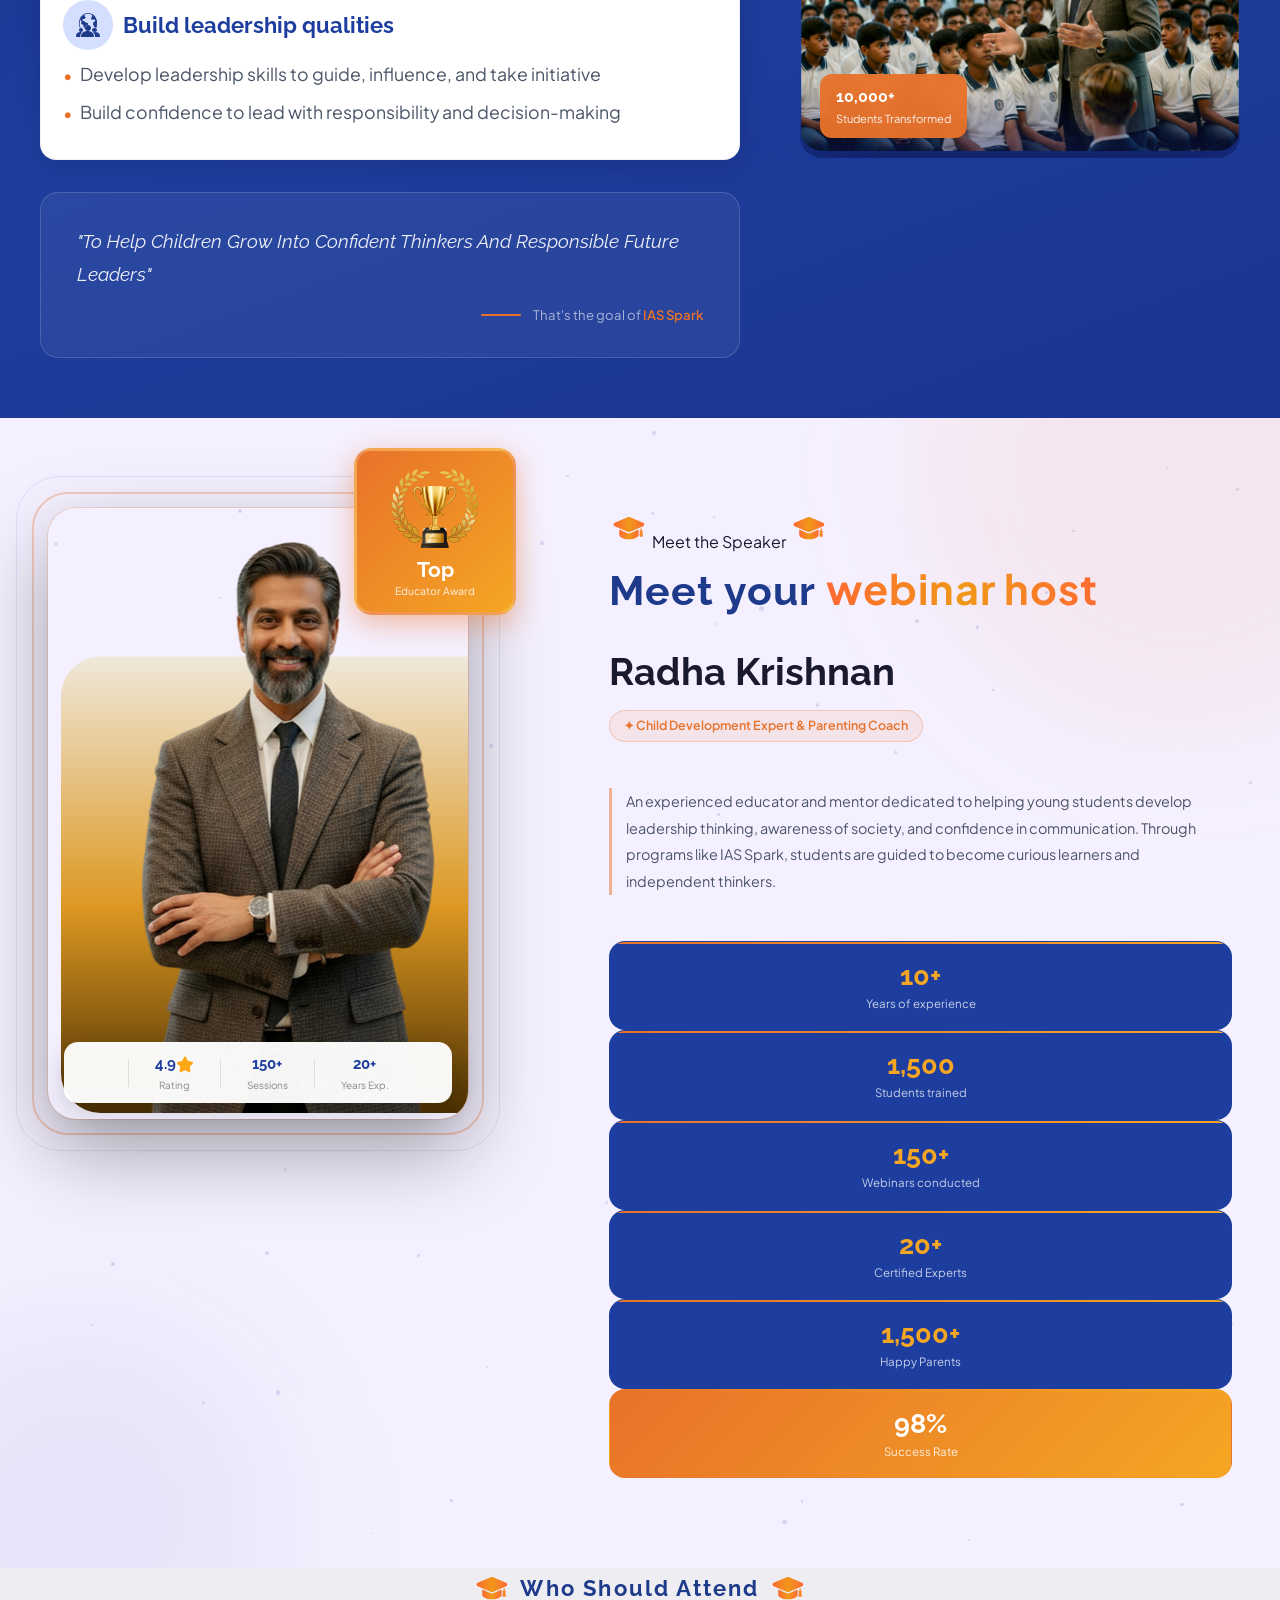
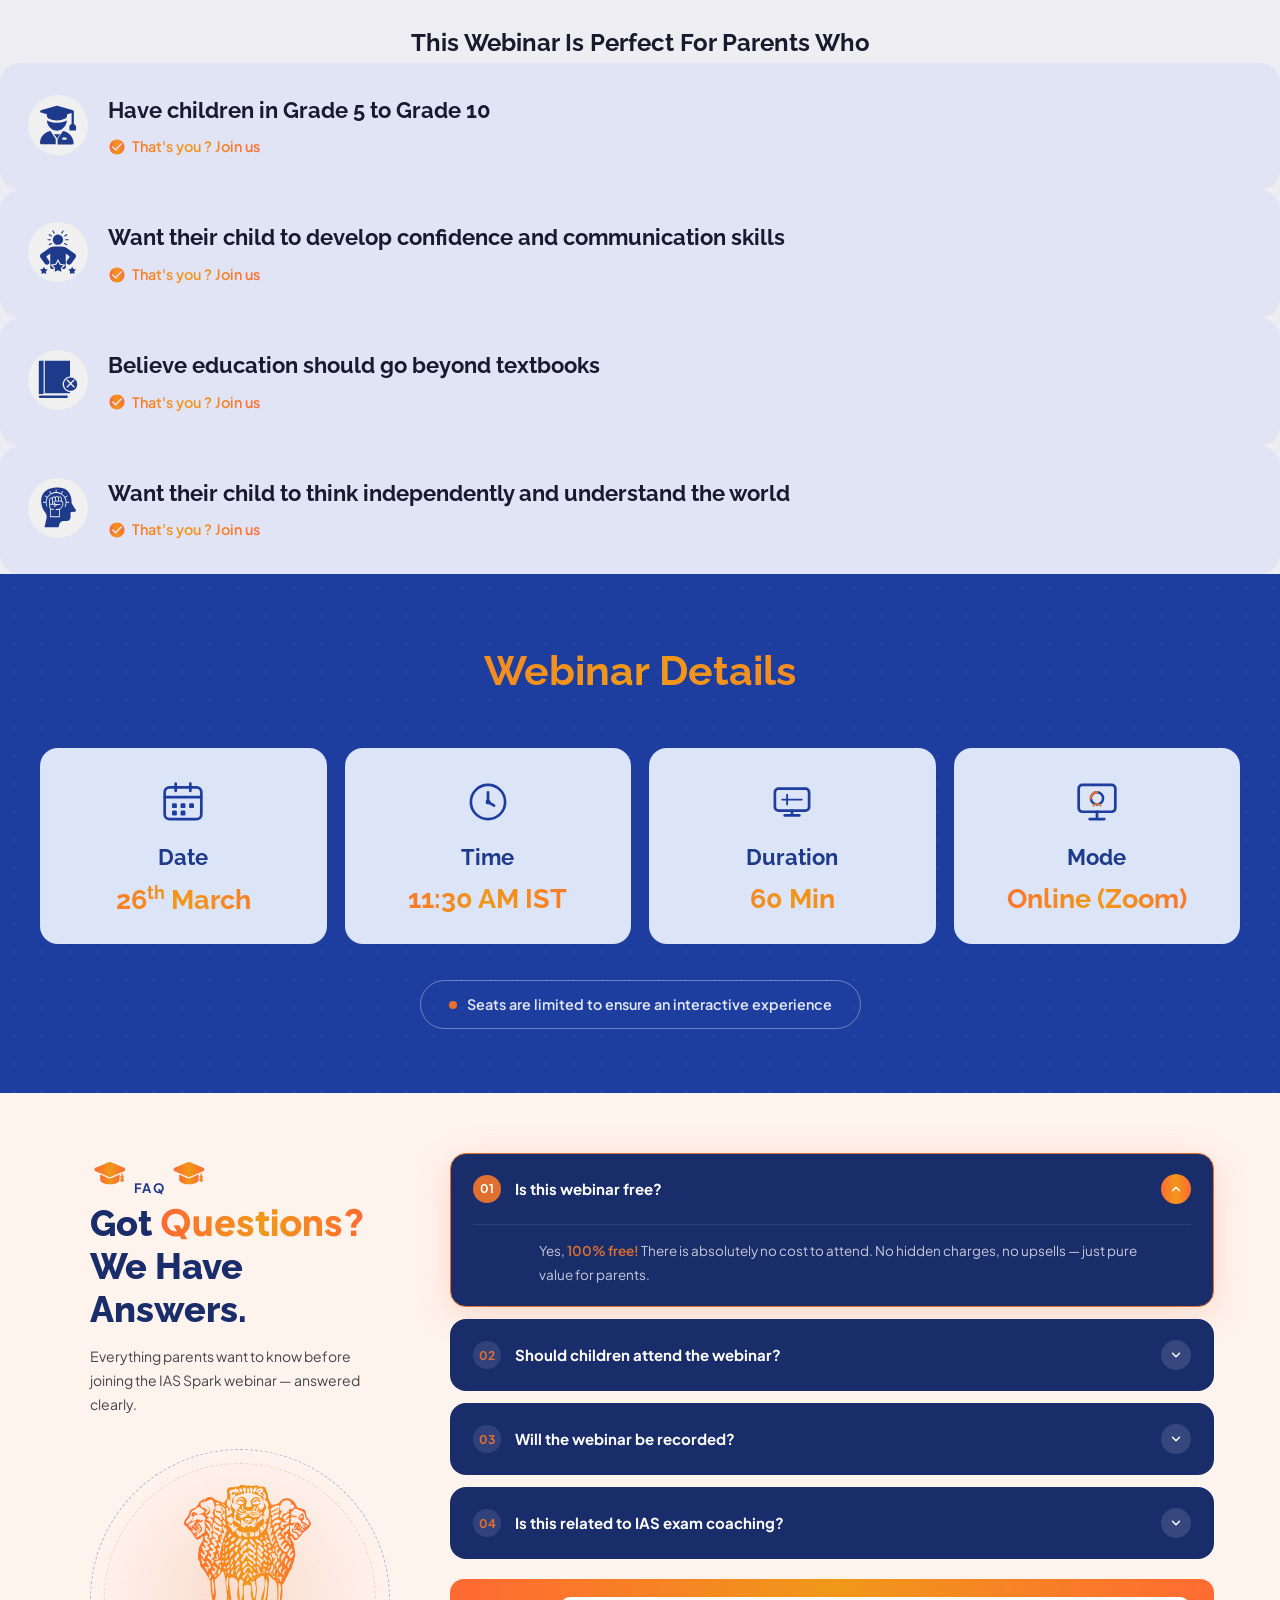
==== commit ccec3907: "versiontwo" ====
--- a/index.html
+++ b/index.html
@@ -39,7 +39,7 @@
 <!-- ══════════════════════
      HERO
 ══════════════════════ -->
-<section class="hero-section lg:py-20 md:py-0 py-0">
+<section class="hero-section lg:py-20 md:py-12 py-0 lg:px-4 md:px-4 px-0">
   <canvas id="heroWaveCanvas"></canvas>
   <div class="hero-content">
     <h1 class="fade-up d1 font-bold" style="font-size:clamp(1.802rem, 1.336rem + 2.3303vw, 3.4332rem);line-height:1.15;color:#fff;margin-bottom:6px;">
--- a/css/style.css
+++ b/css/style.css
@@ -1814,7 +1814,6 @@
   background: #FFF3EE;
   padding: 60px 40px;
   font-family: 'Segoe UI', sans-serif;
-  min-height: 100vh;
   display: flex;
   align-items: center;
 }
--- a/css/responsive.css
+++ b/css/responsive.css
@@ -337,7 +337,6 @@
   #whoSection .who-grid {
     grid-template-columns: 1fr;
   }
-  .section {min-height: 66vh;}
 
   .wsa-card { padding: 24px 20px; }
 }
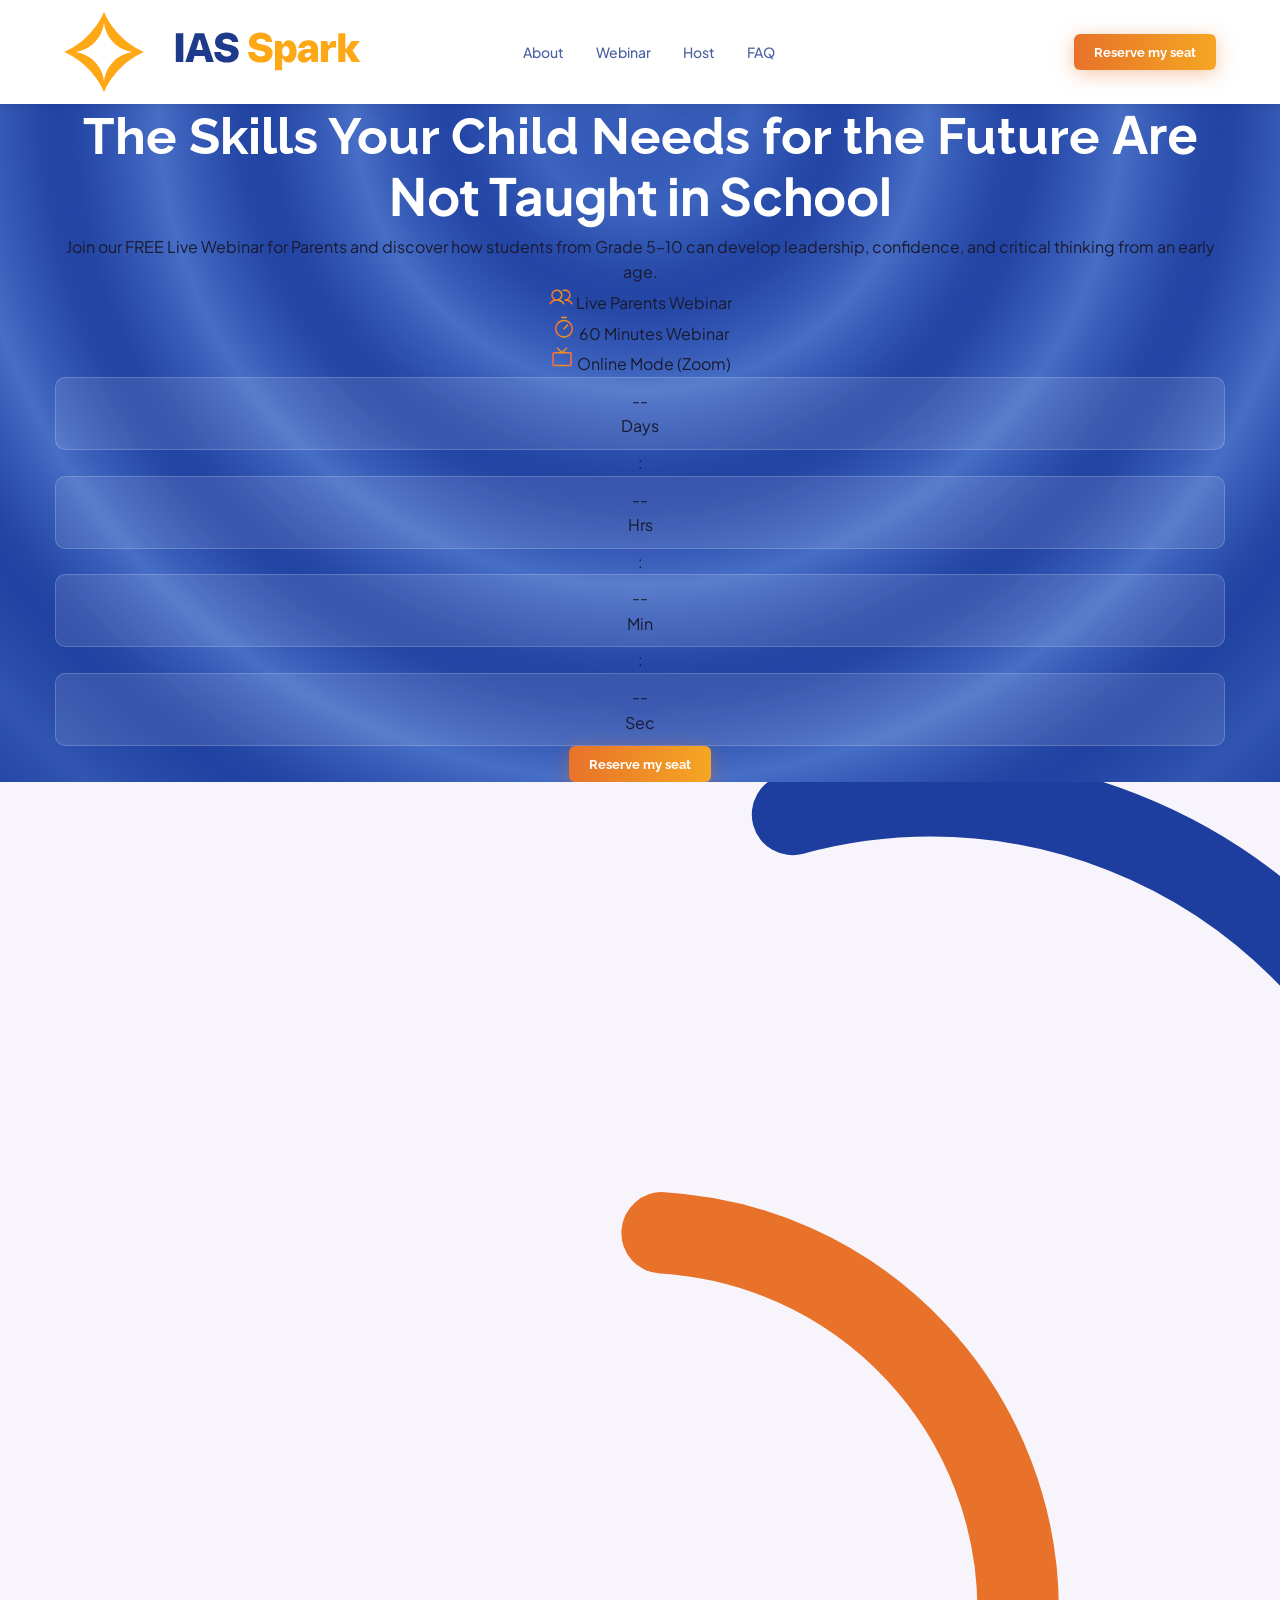
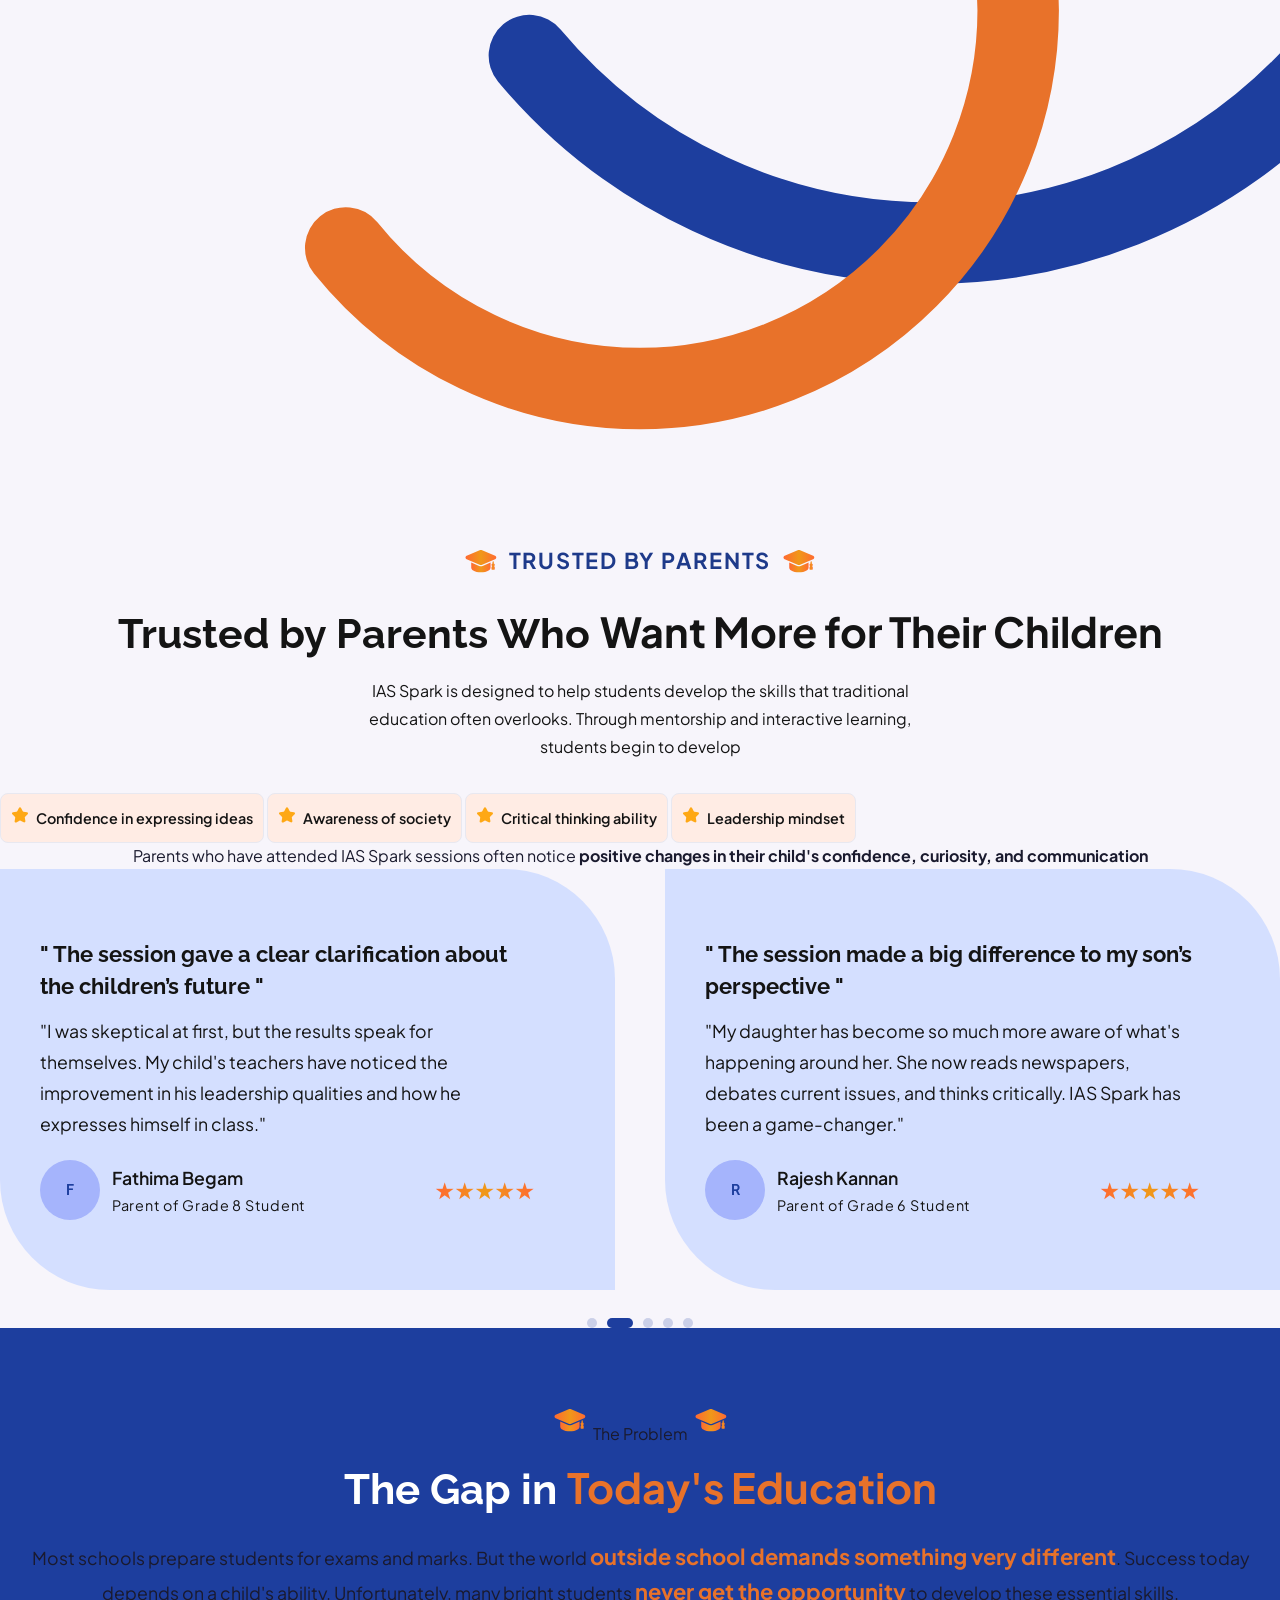
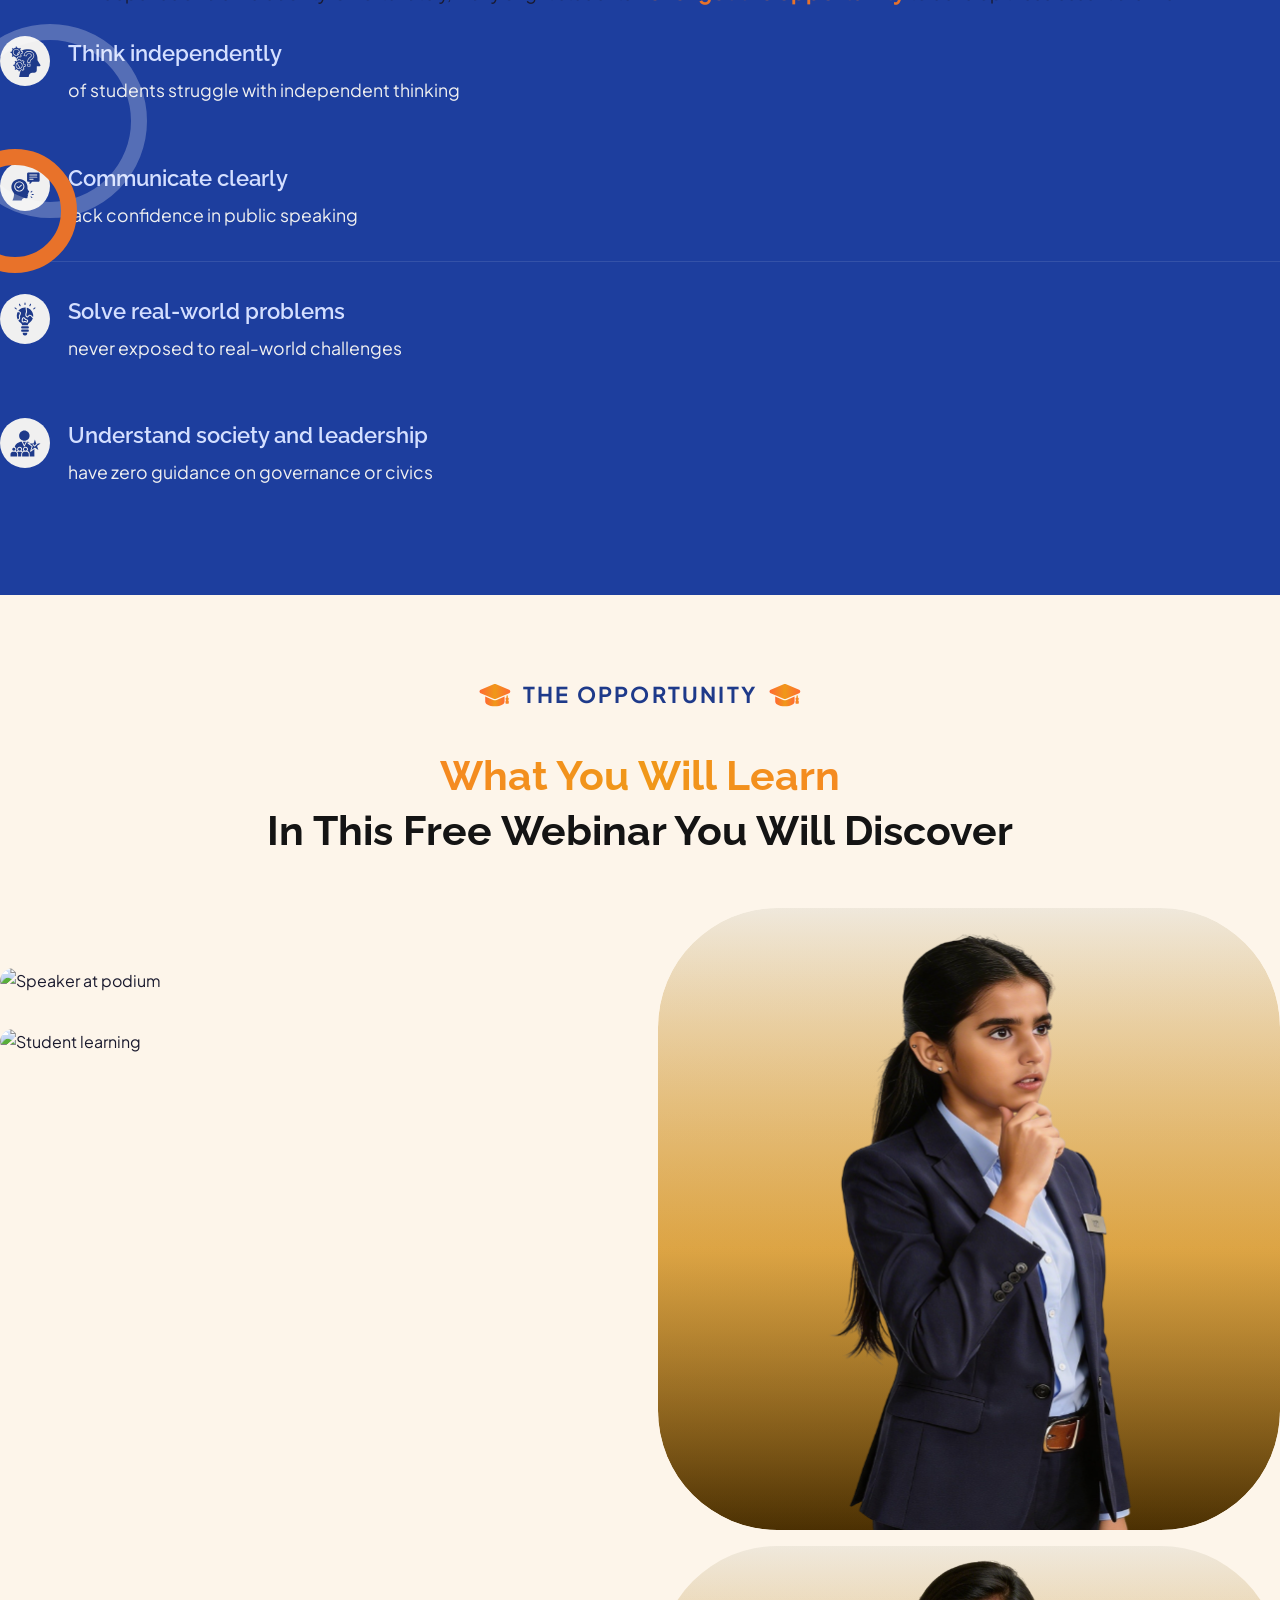
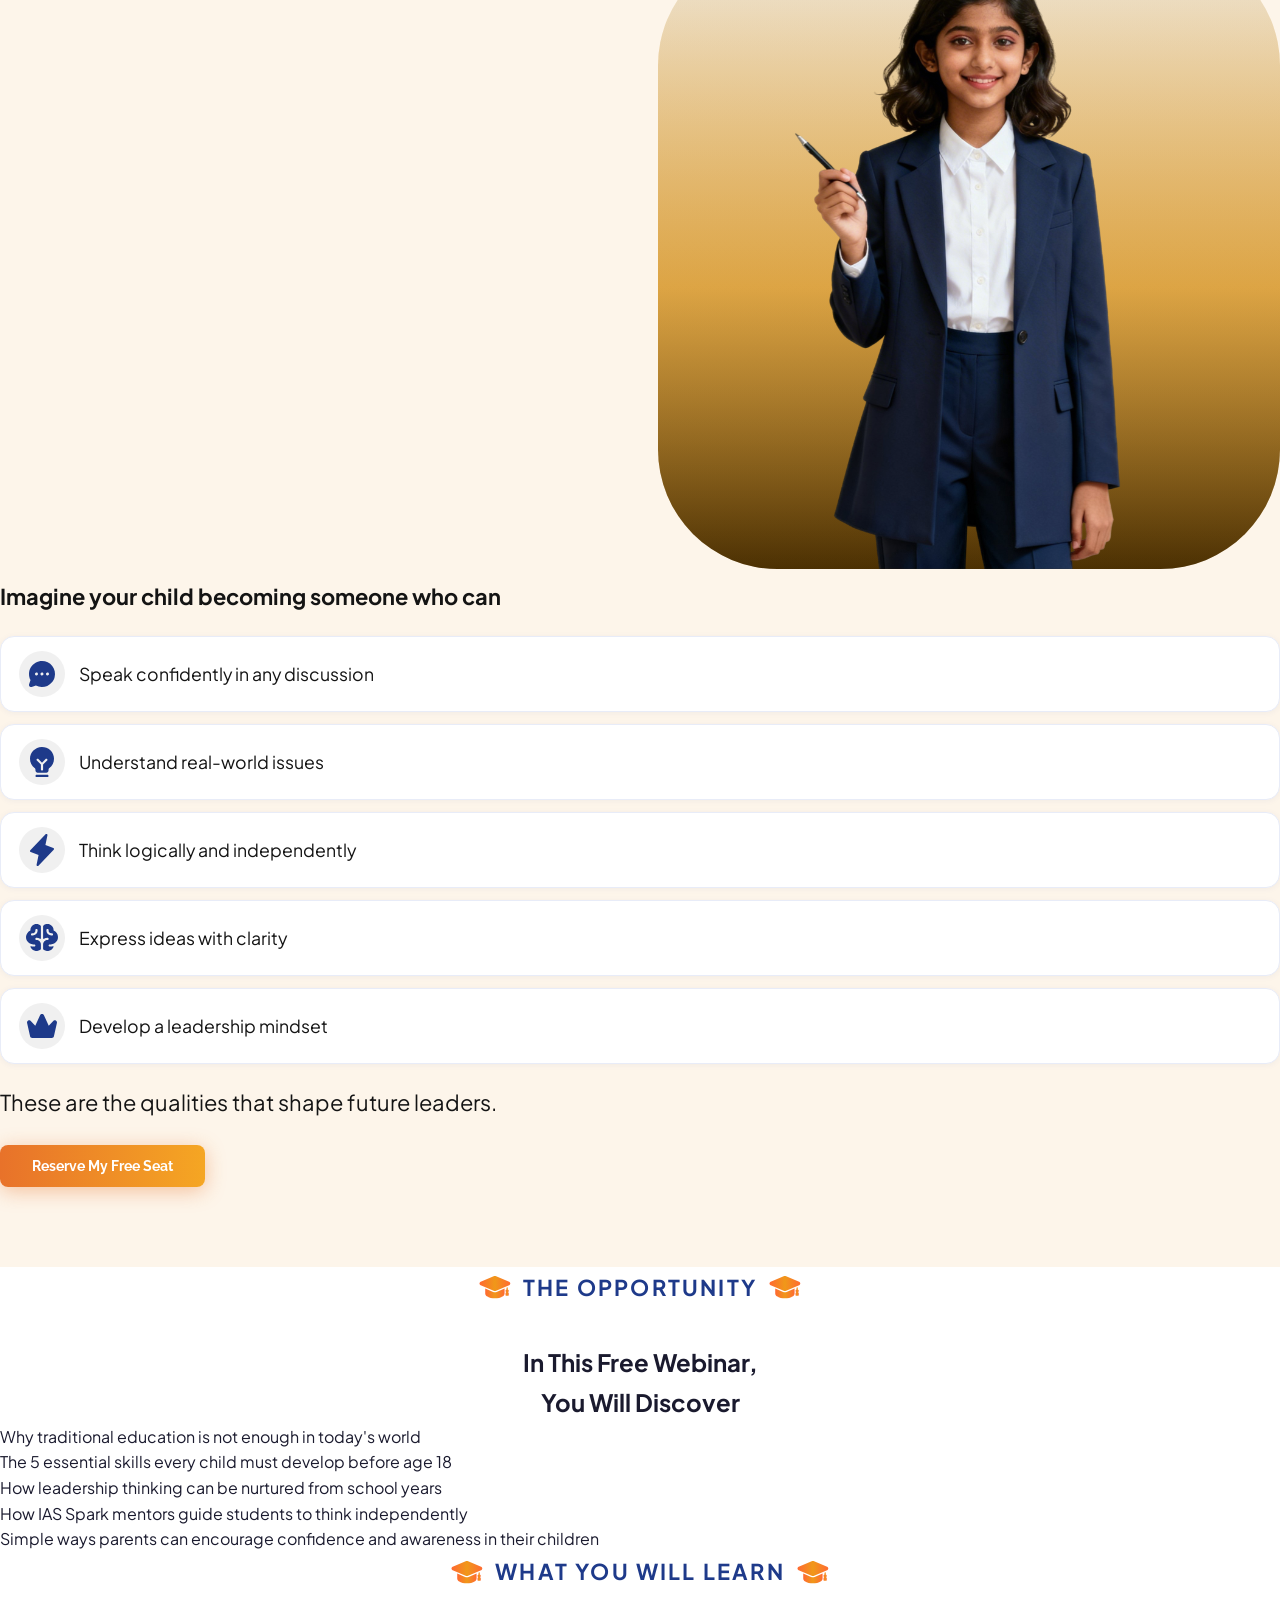
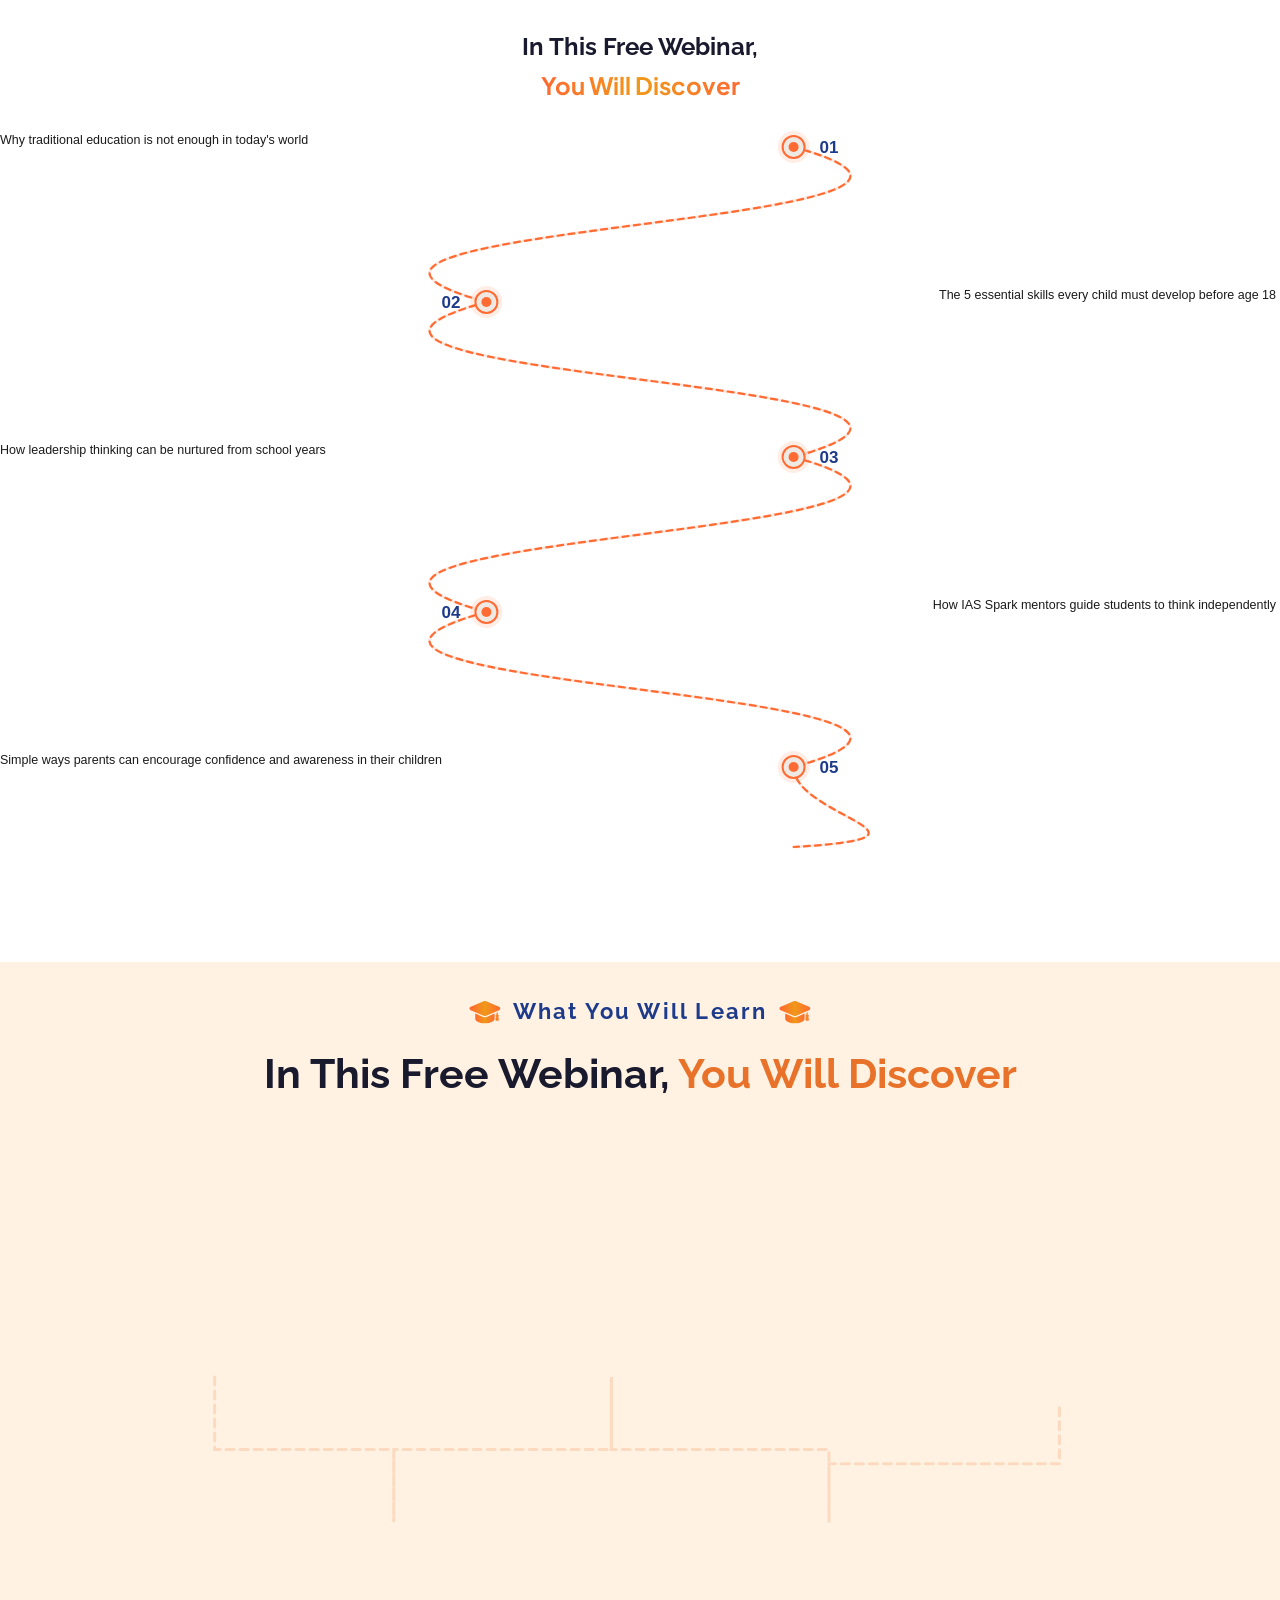
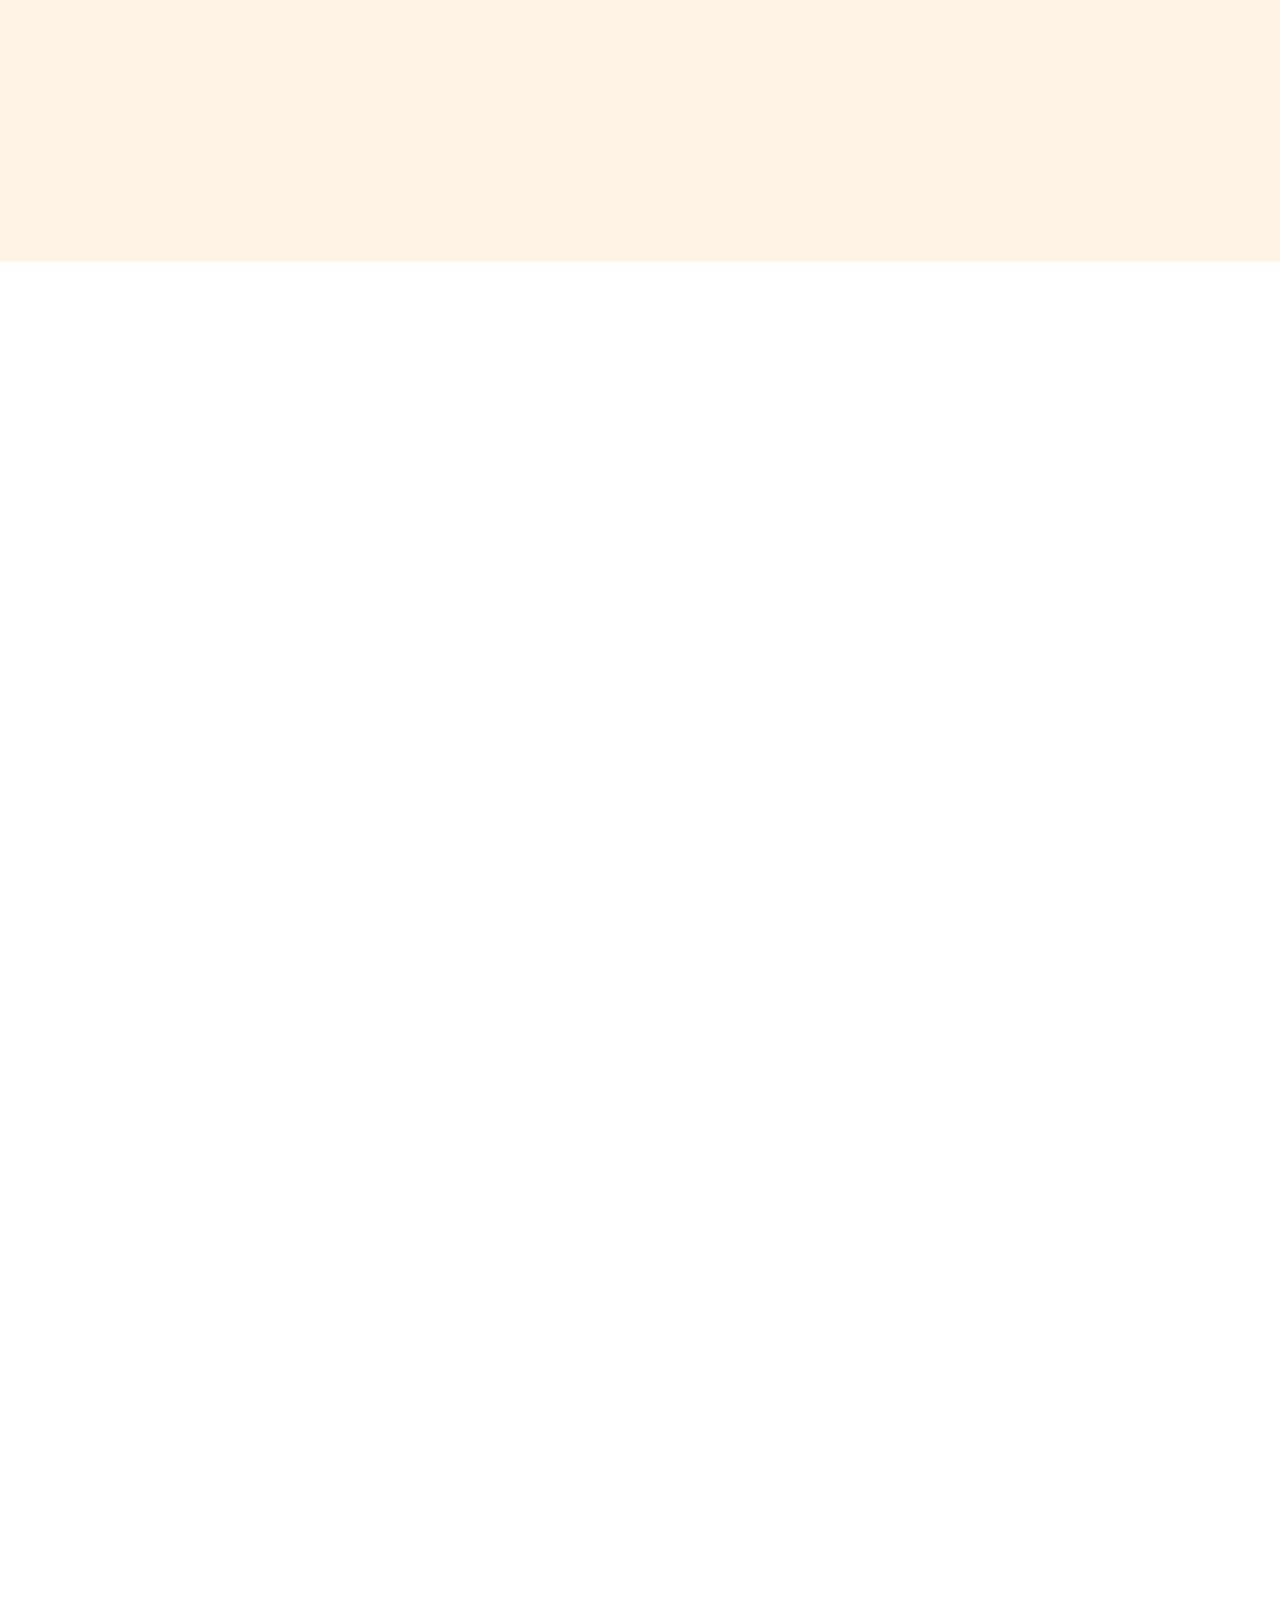
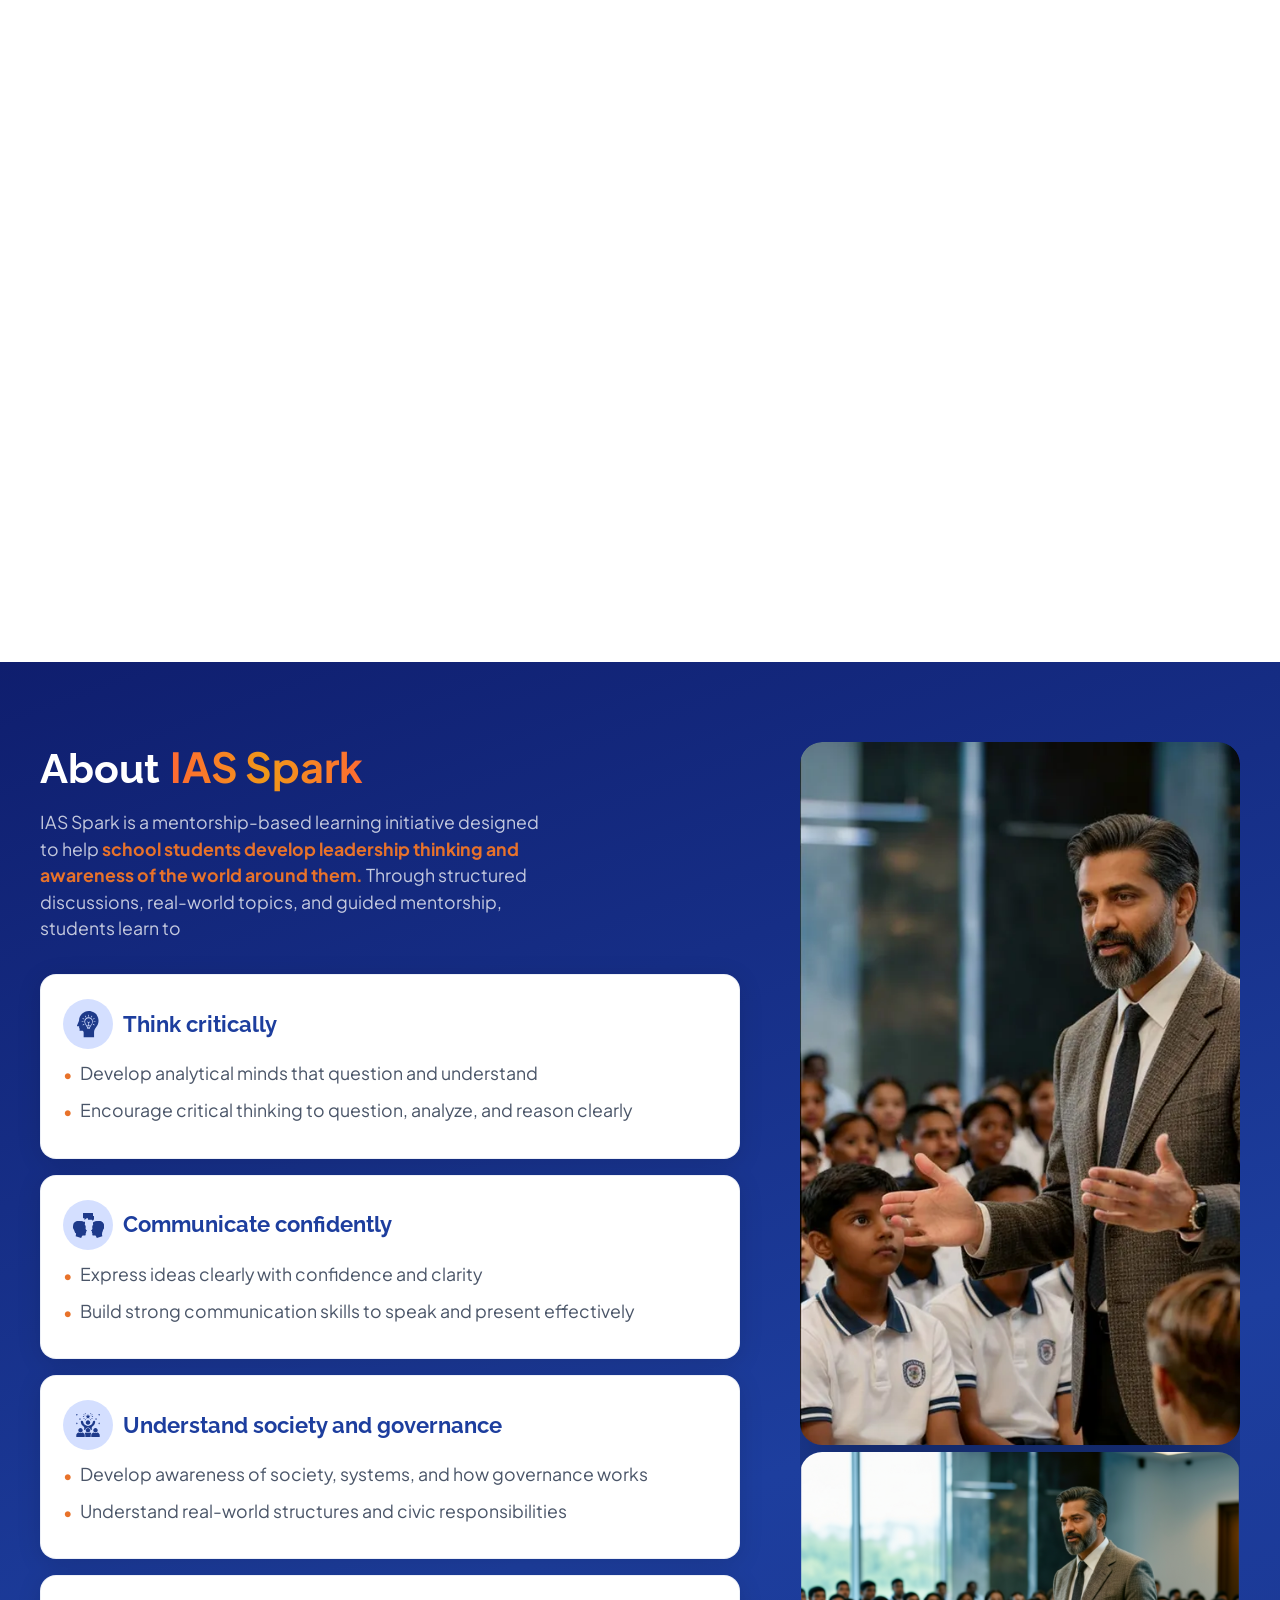
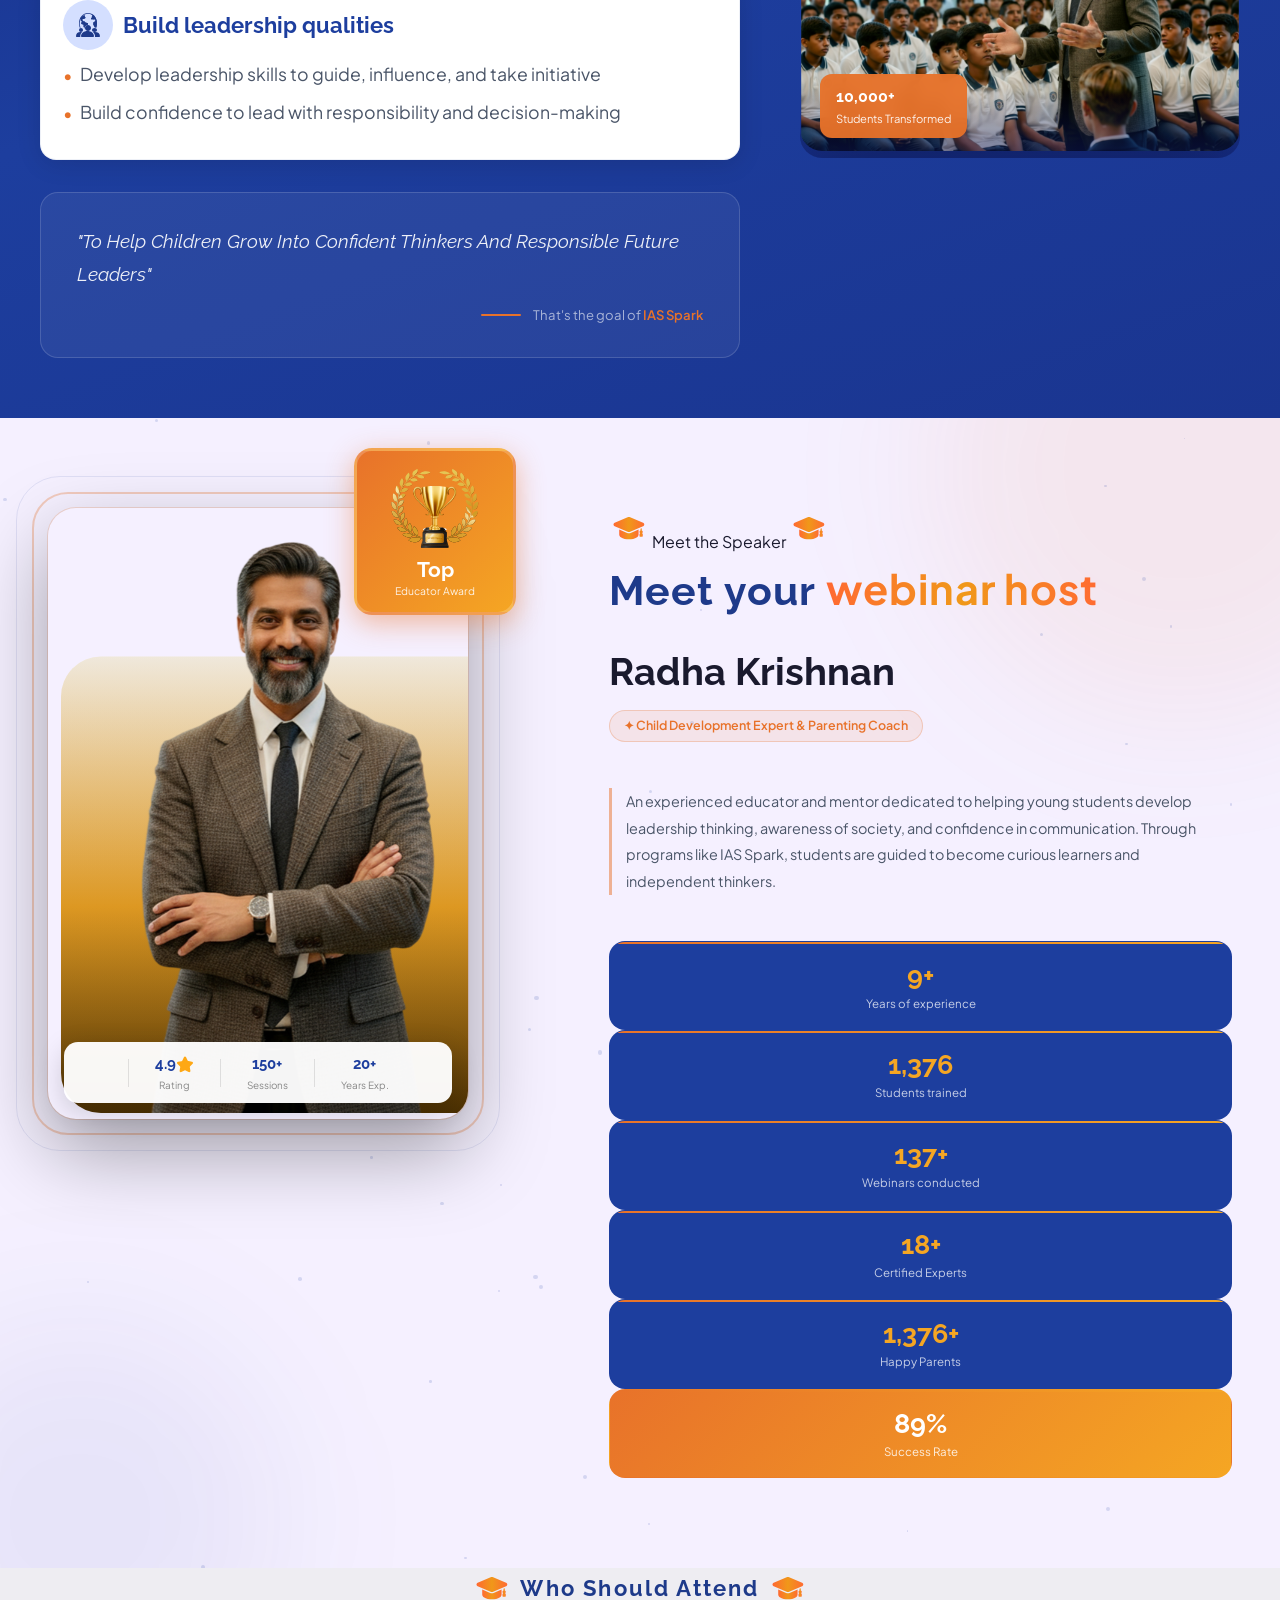
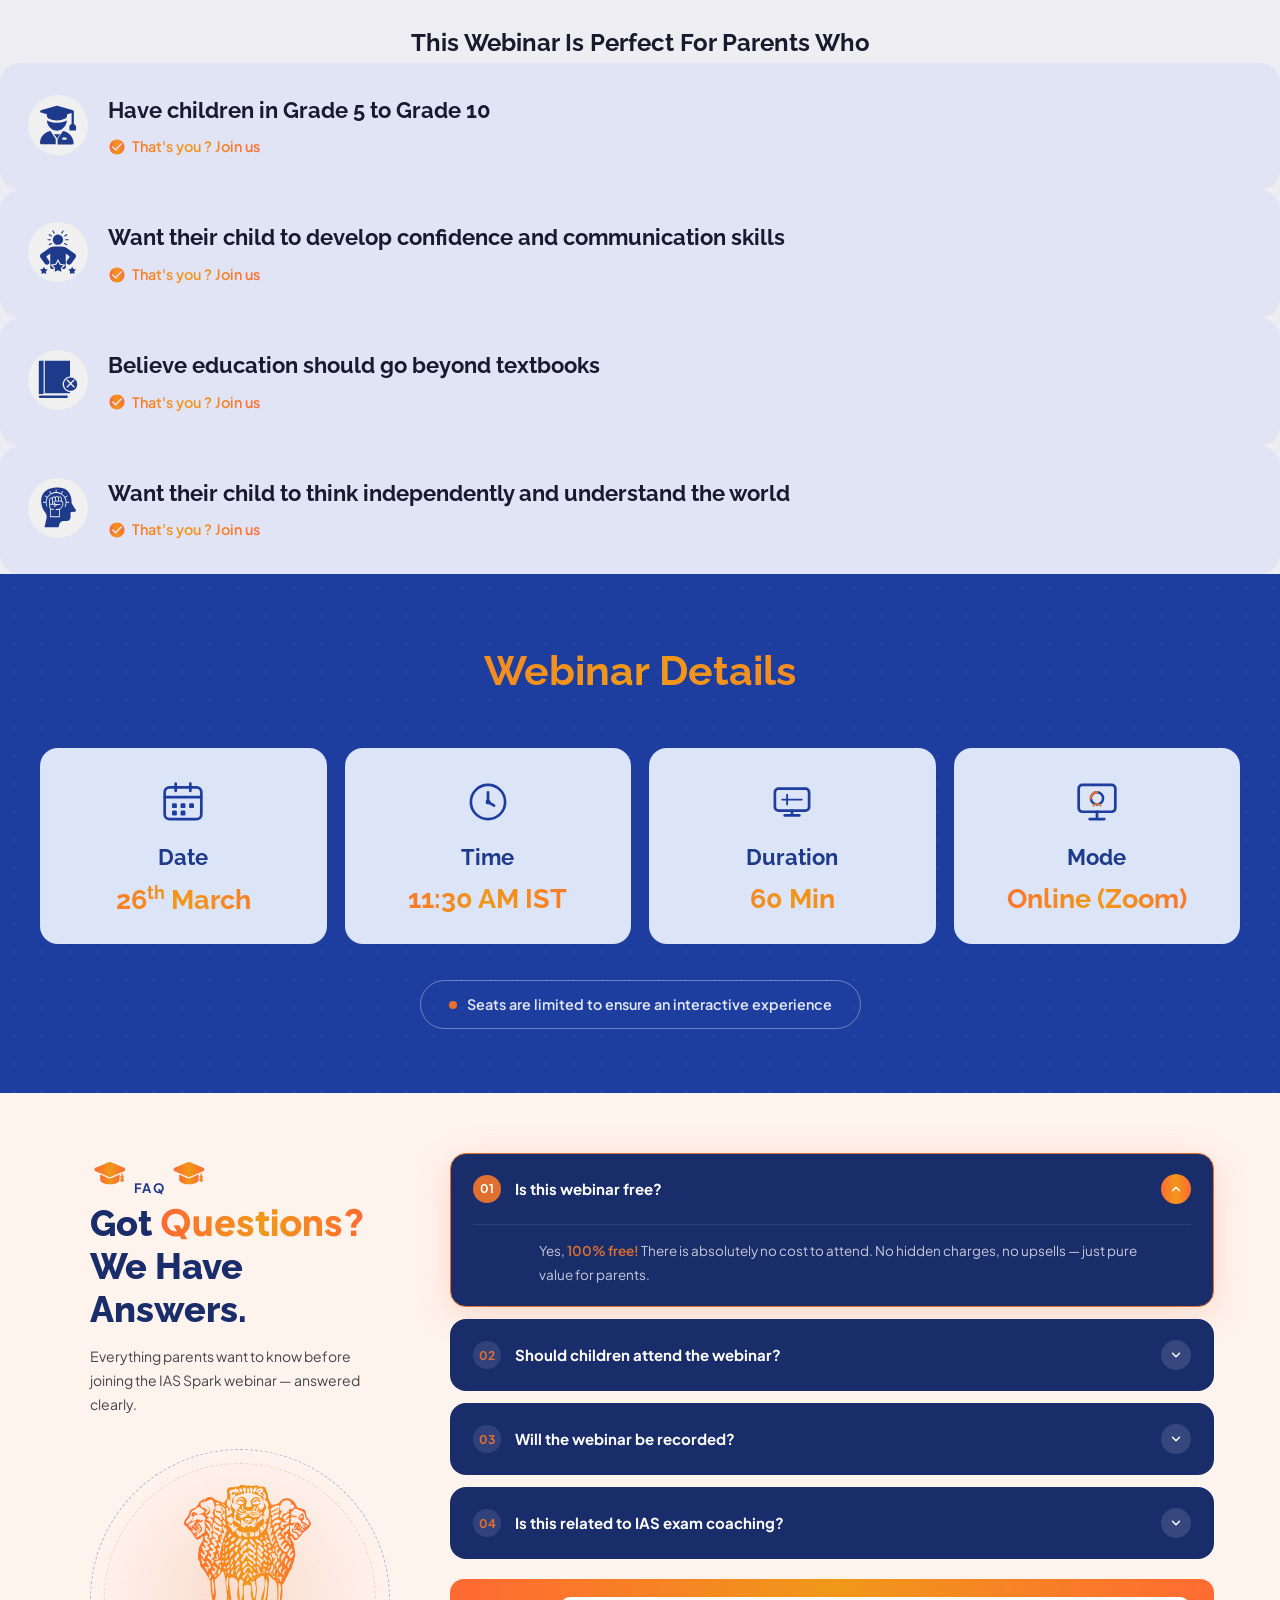
==== commit 299be3fa: "version three" ====
--- a/index.html
+++ b/index.html
@@ -27,9 +27,9 @@
       <img src="./Icons/ias-spark-logo.svg" alt="">
     </div>
     <ul class="nav-links">
-      <li><a href="#about">About</a></li>
-      <li><a href="#webinar">Webinar</a></li>
-      <li><a href="#host">Host</a></li>
+      <li><a href="#aboutSection">About</a></li>
+      <li><a href="#webinarDetails">Webinar</a></li>
+      <li><a href="#hostSection">Host</a></li>
       <li><a href="#faq">FAQ</a></li>
     </ul>
     <button class="orange-btn px-5 py-2.5 text-sm" class="sb-cta" onclick="document.getElementById('regSection').scrollIntoView({behavior:'smooth'})">Reserve my seat </button>
@@ -854,19 +854,6 @@
 
 
 
-
-
-
-
-
-
-
-
-
-
-
-
-
 <!-- ══════════════════════
      DISCOVER SCROLL TIMELINE
 ══════════════════════ -->
@@ -1268,7 +1255,7 @@
 </section>
 
 
-<div class="section">
+<div class="section" id="faq">
   <div class="inner">
     <div class="left">
 <div class="badge">
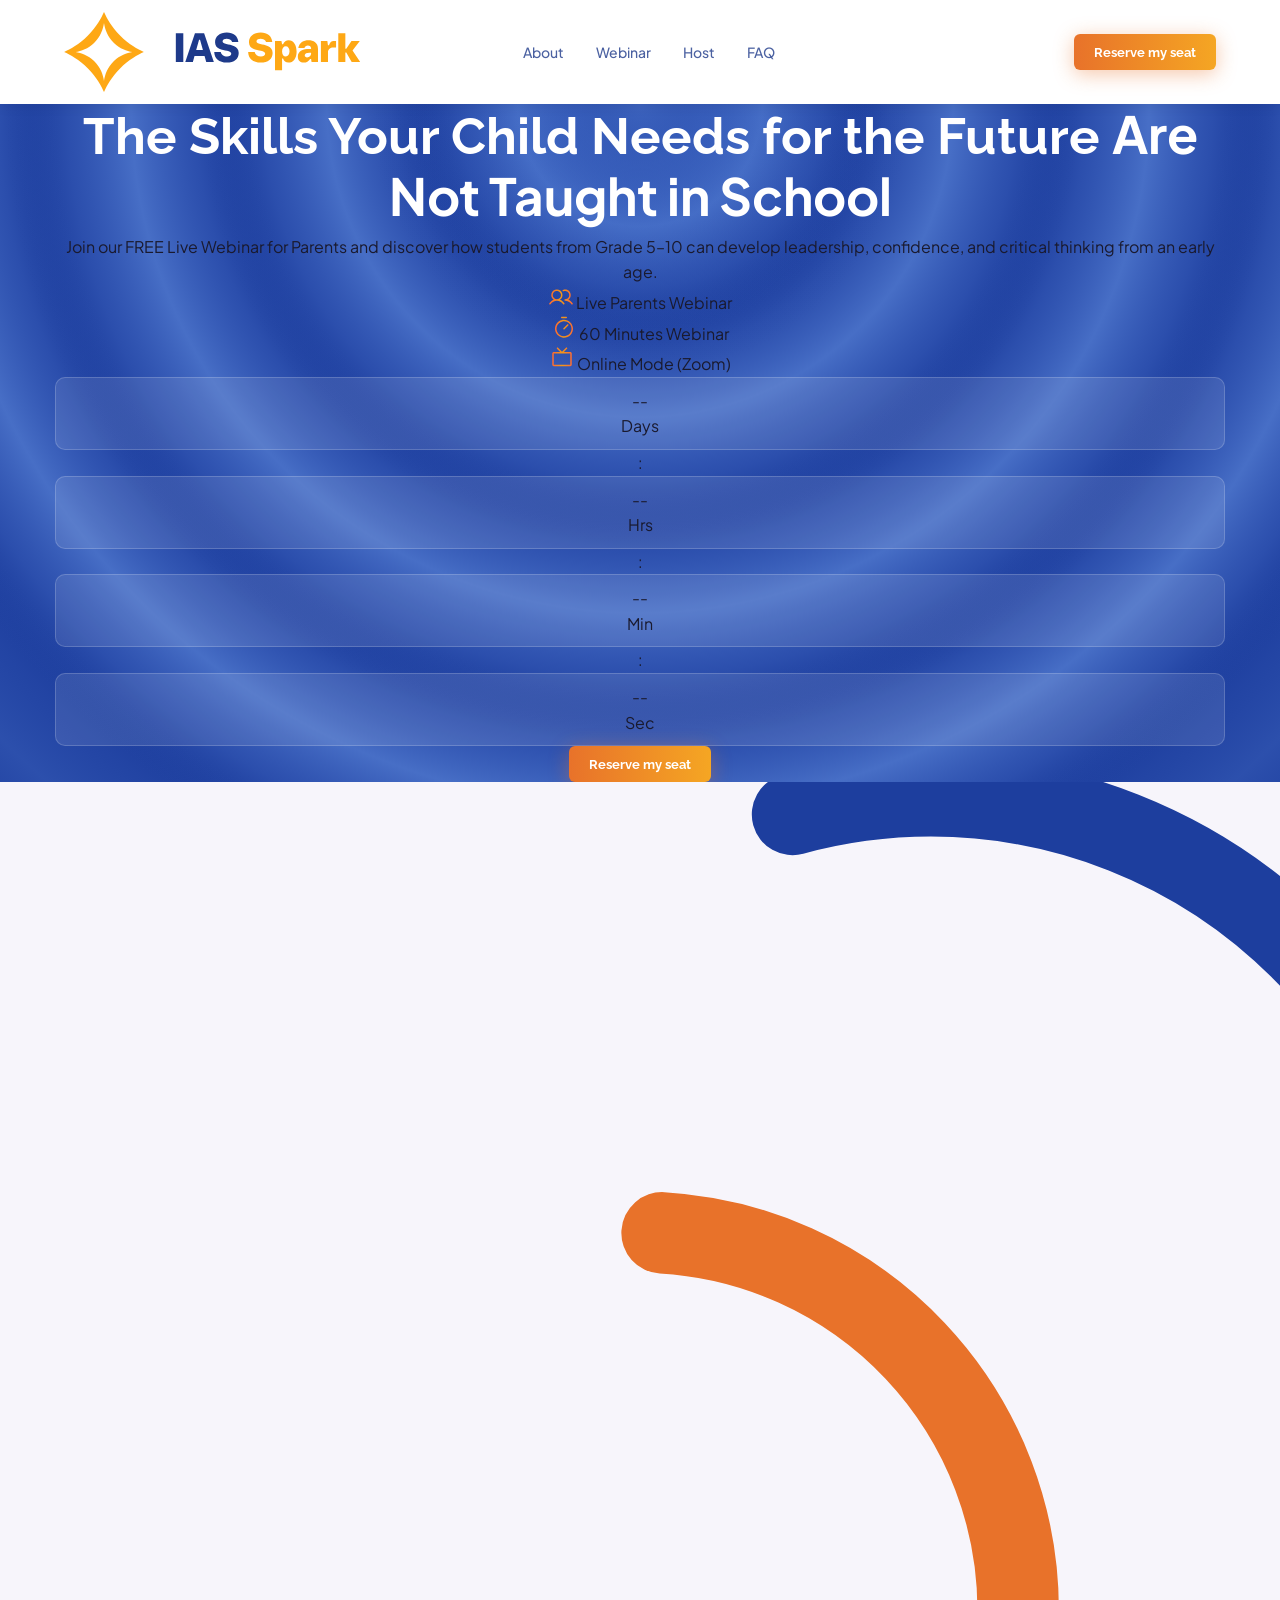
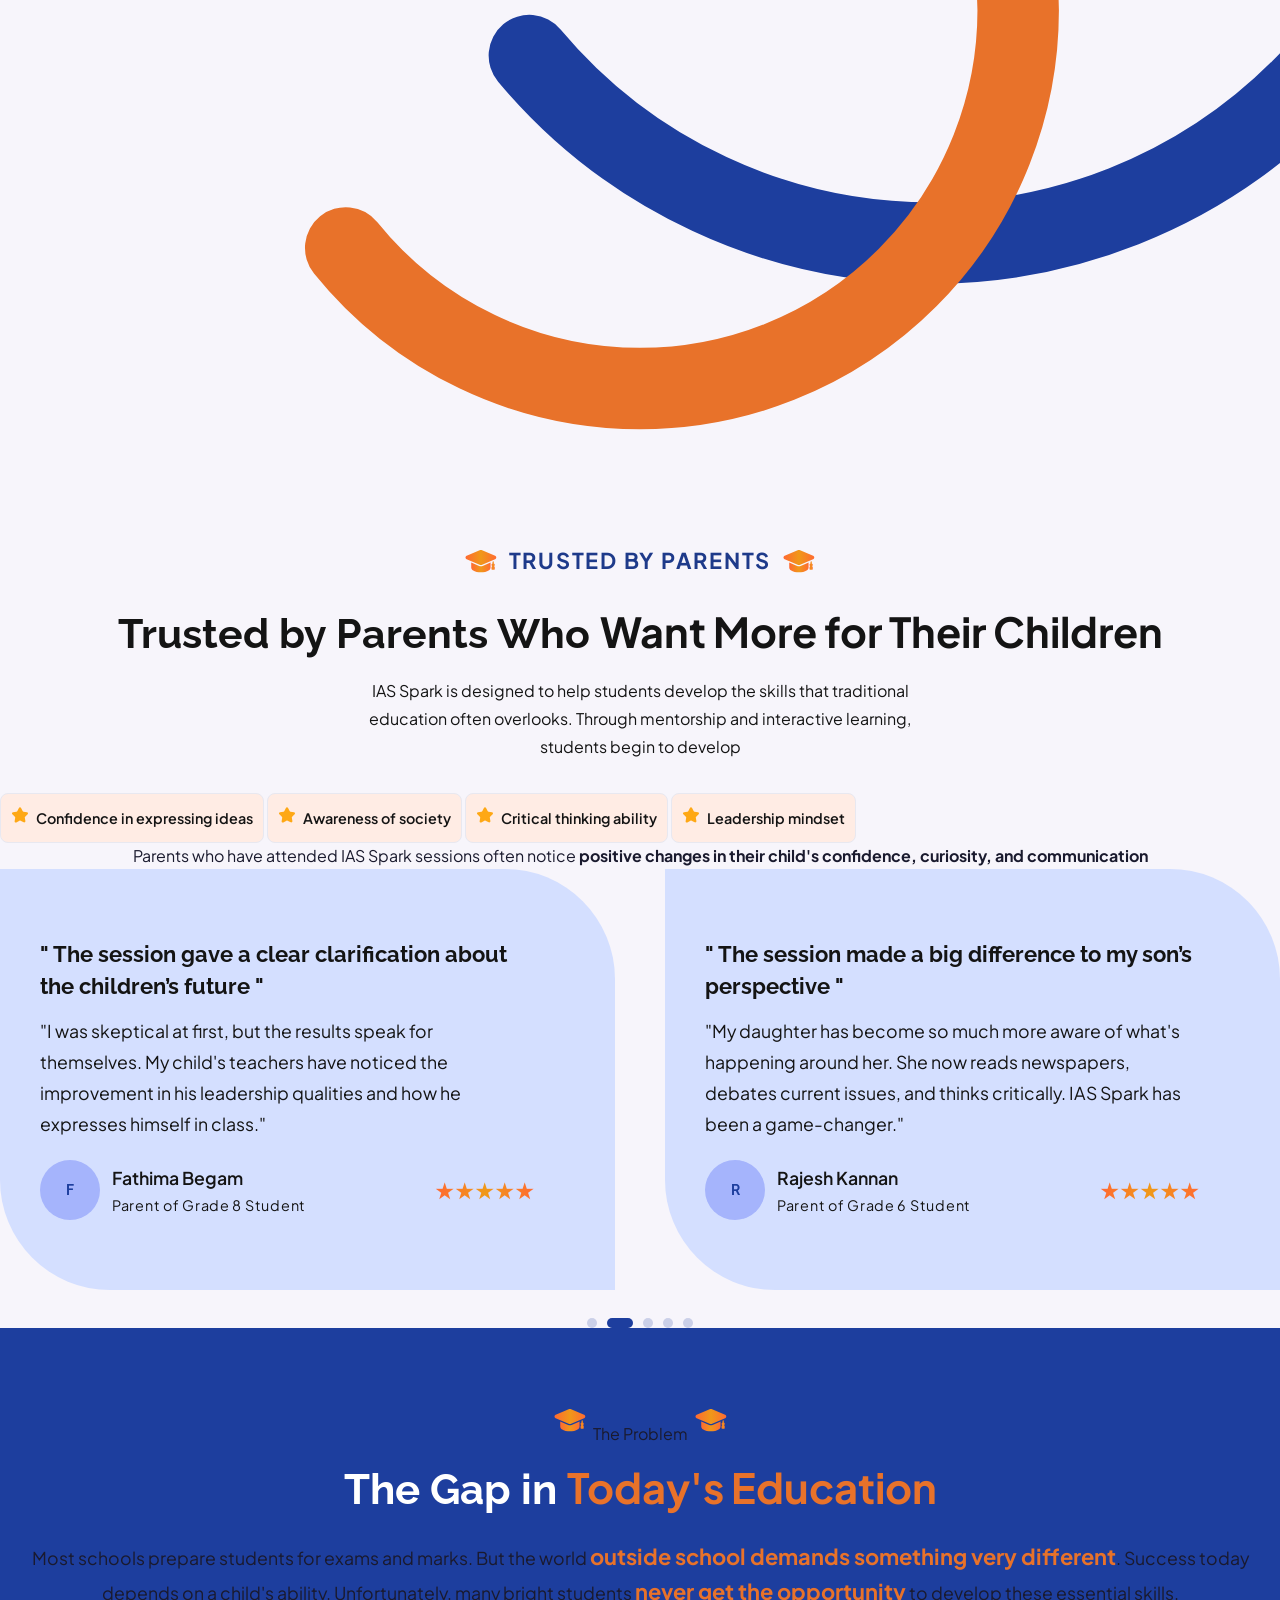
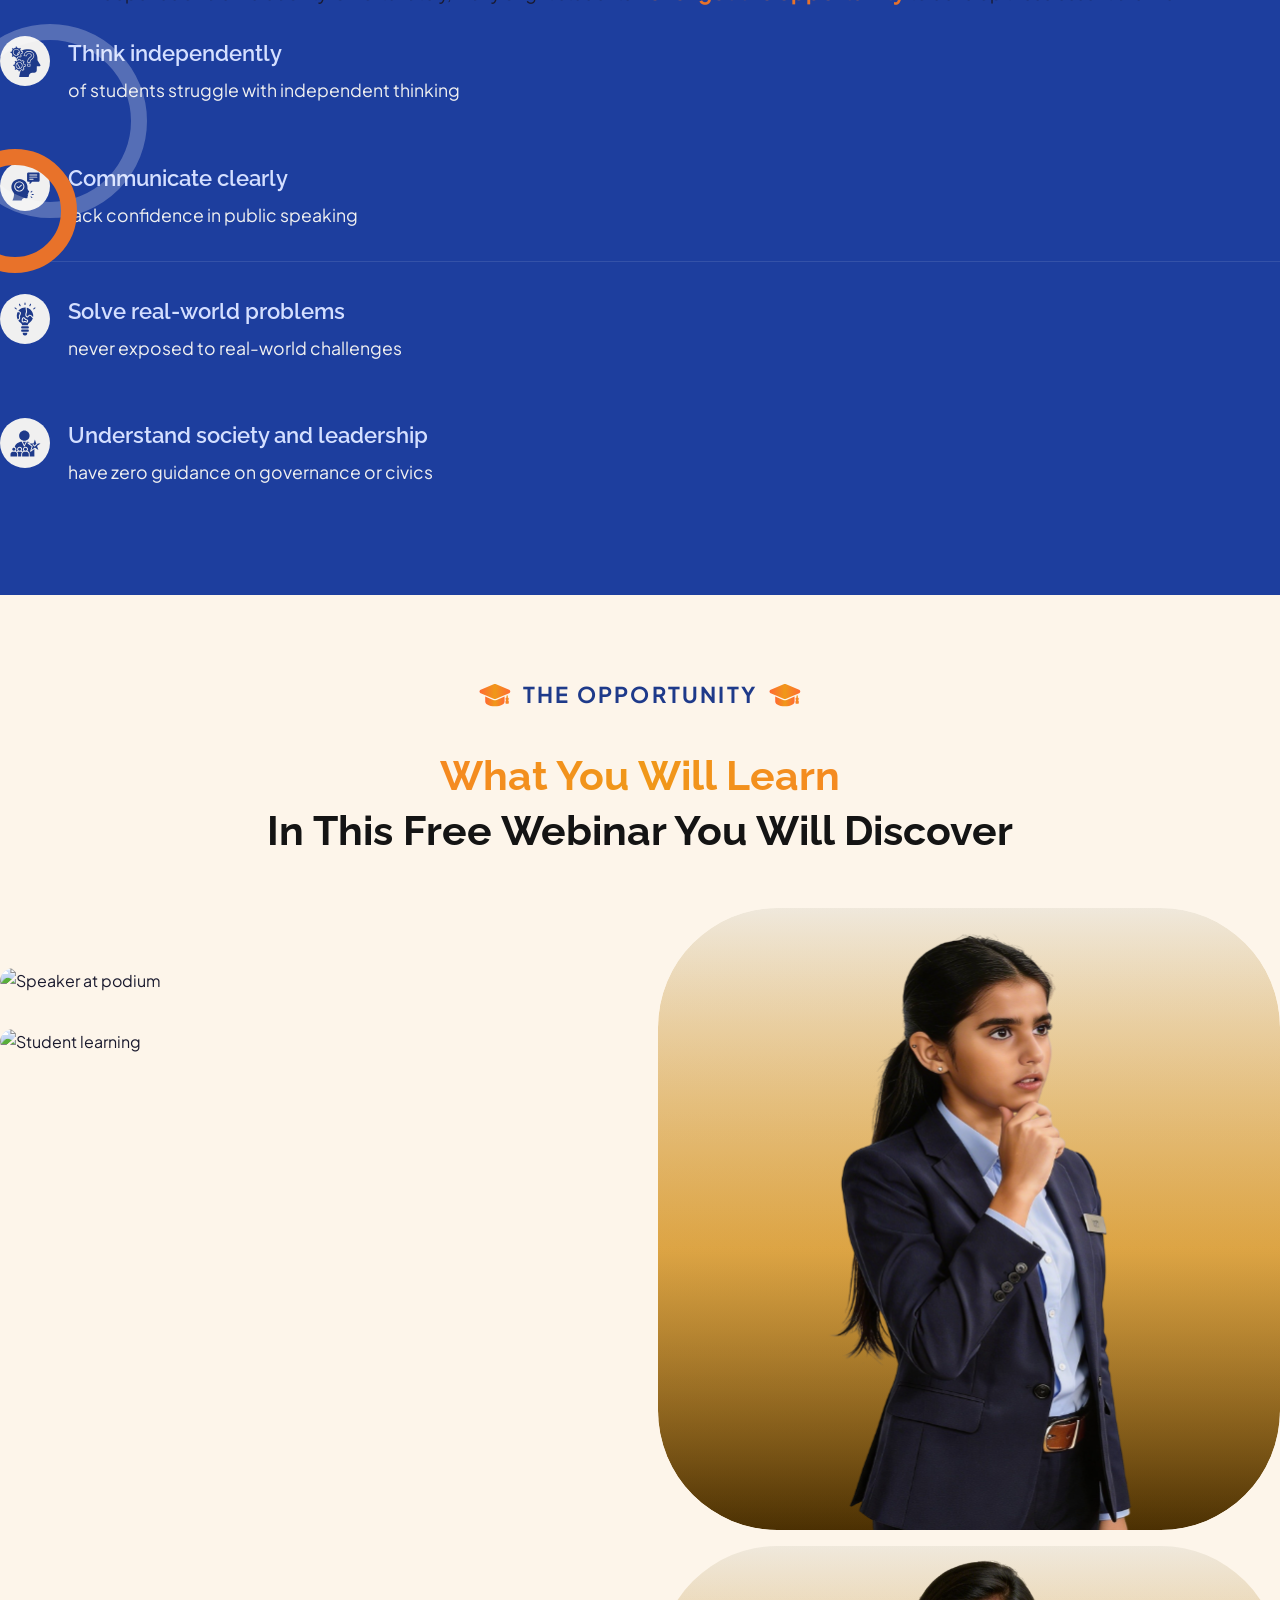
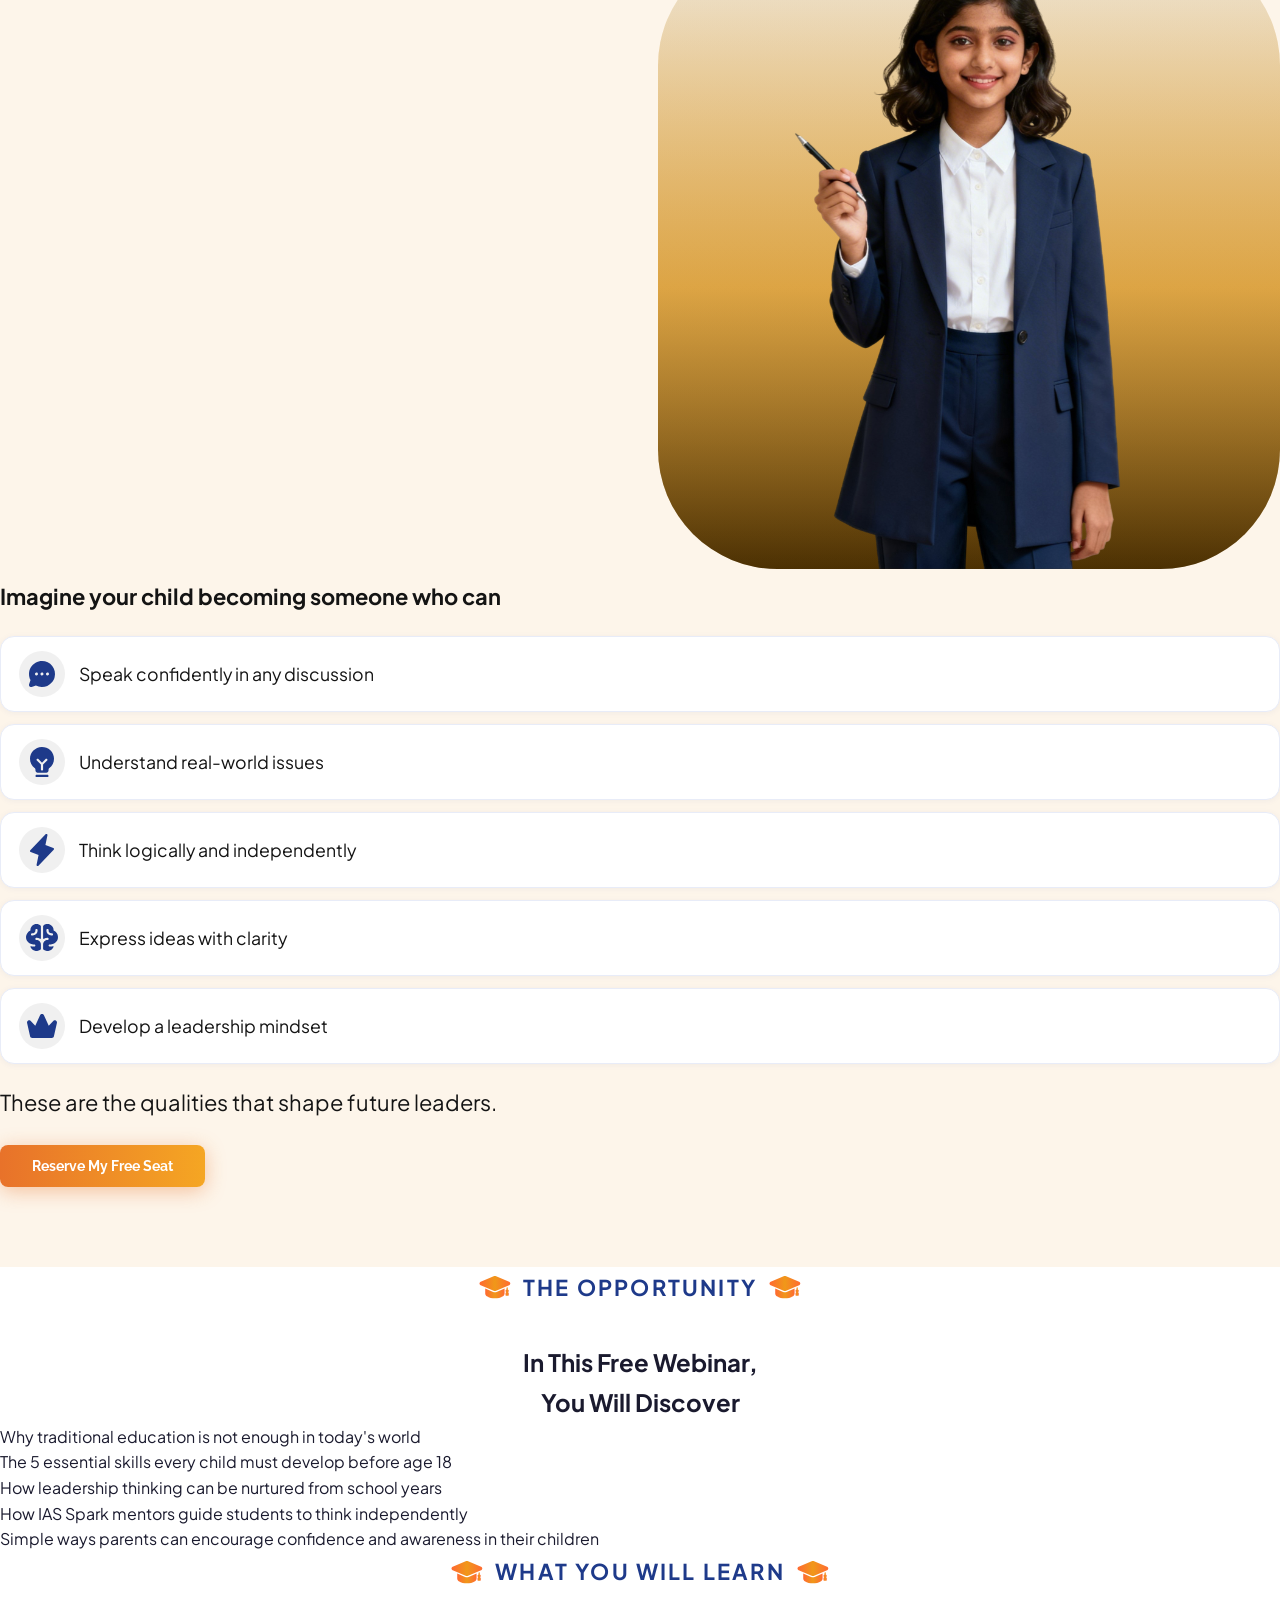
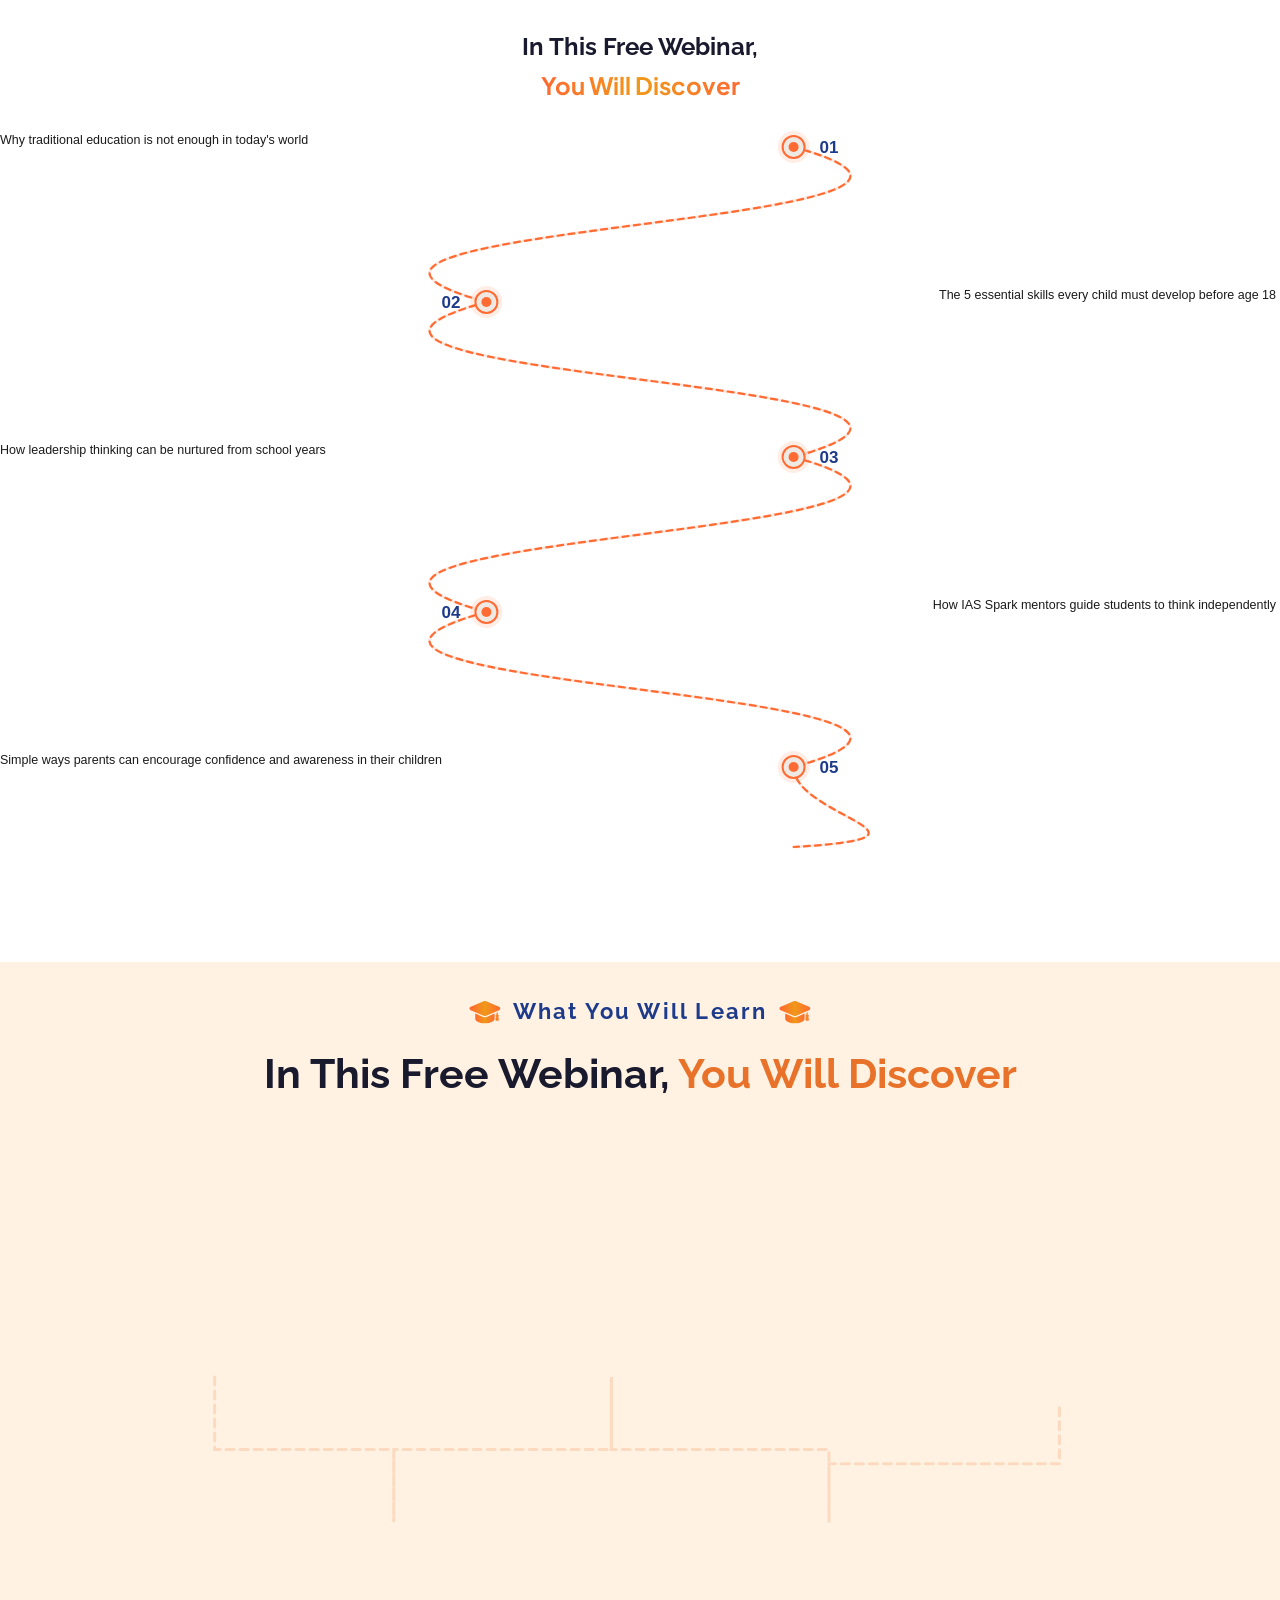
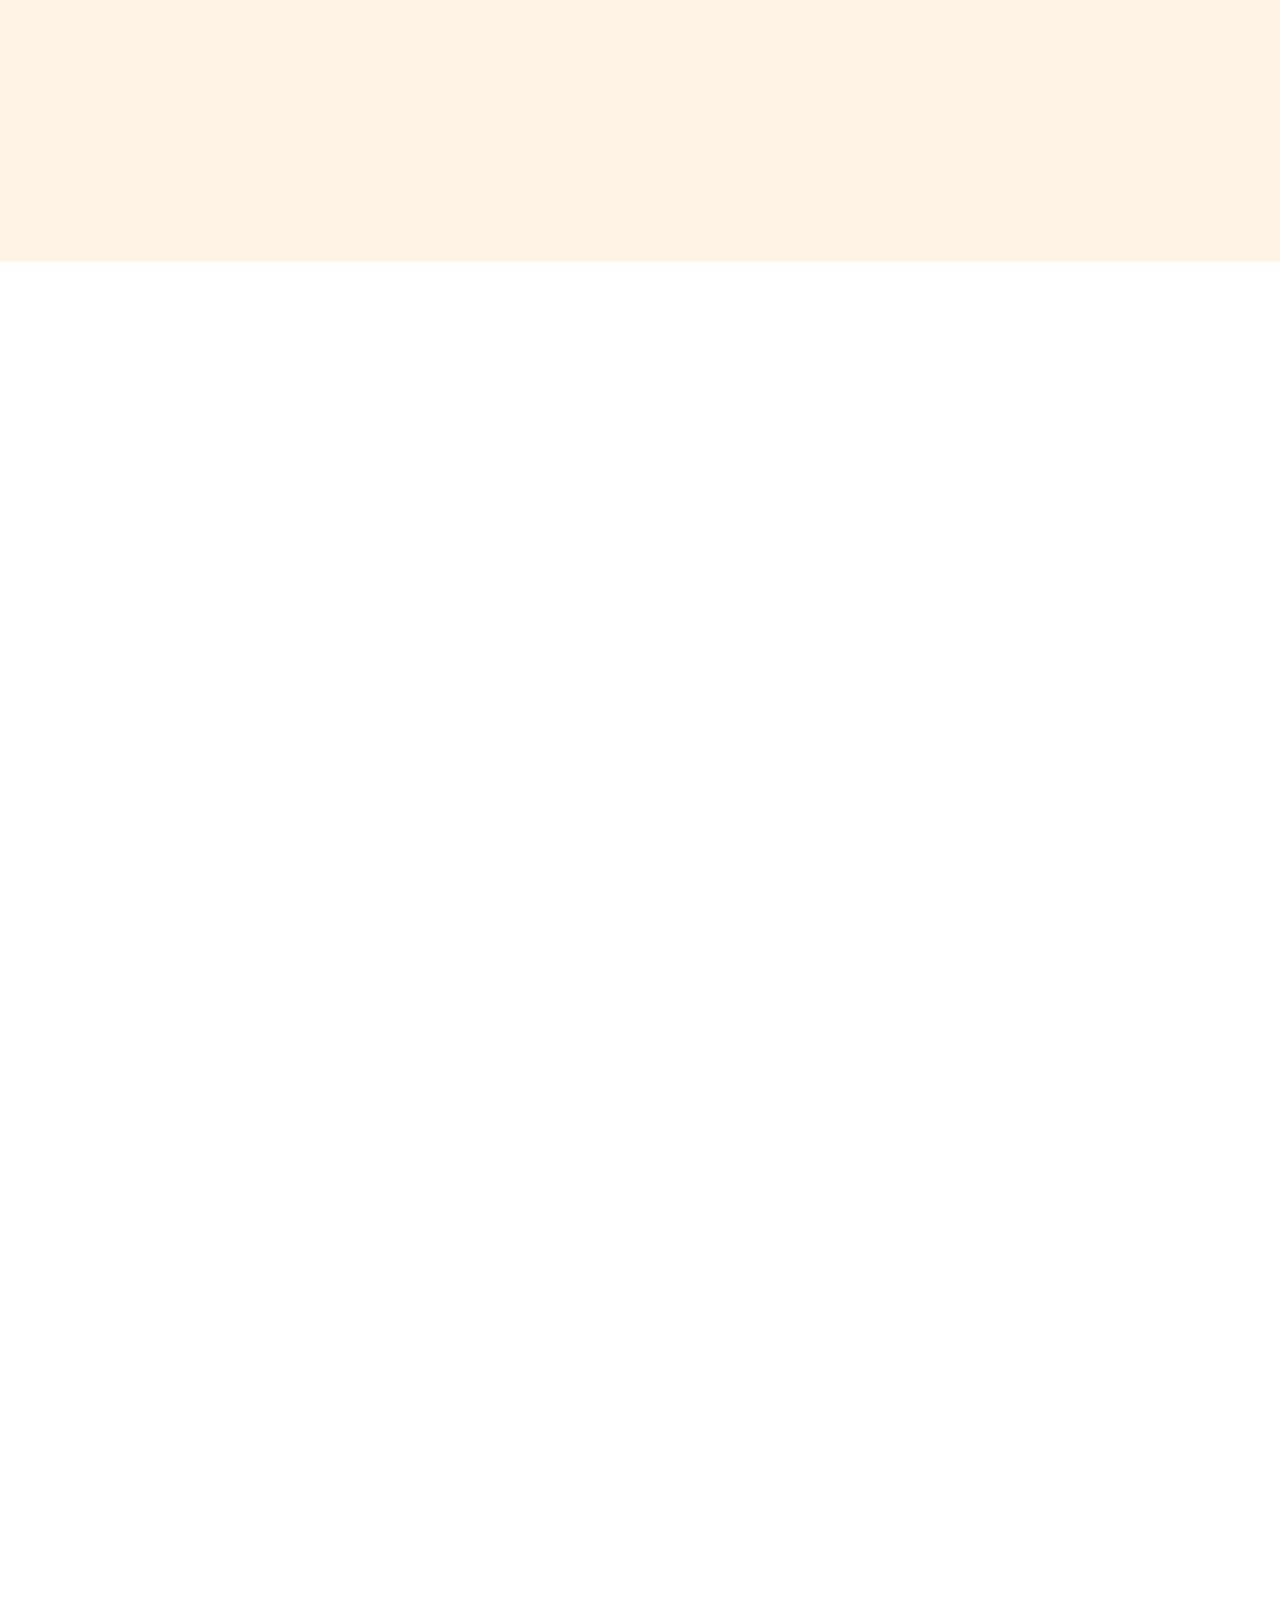
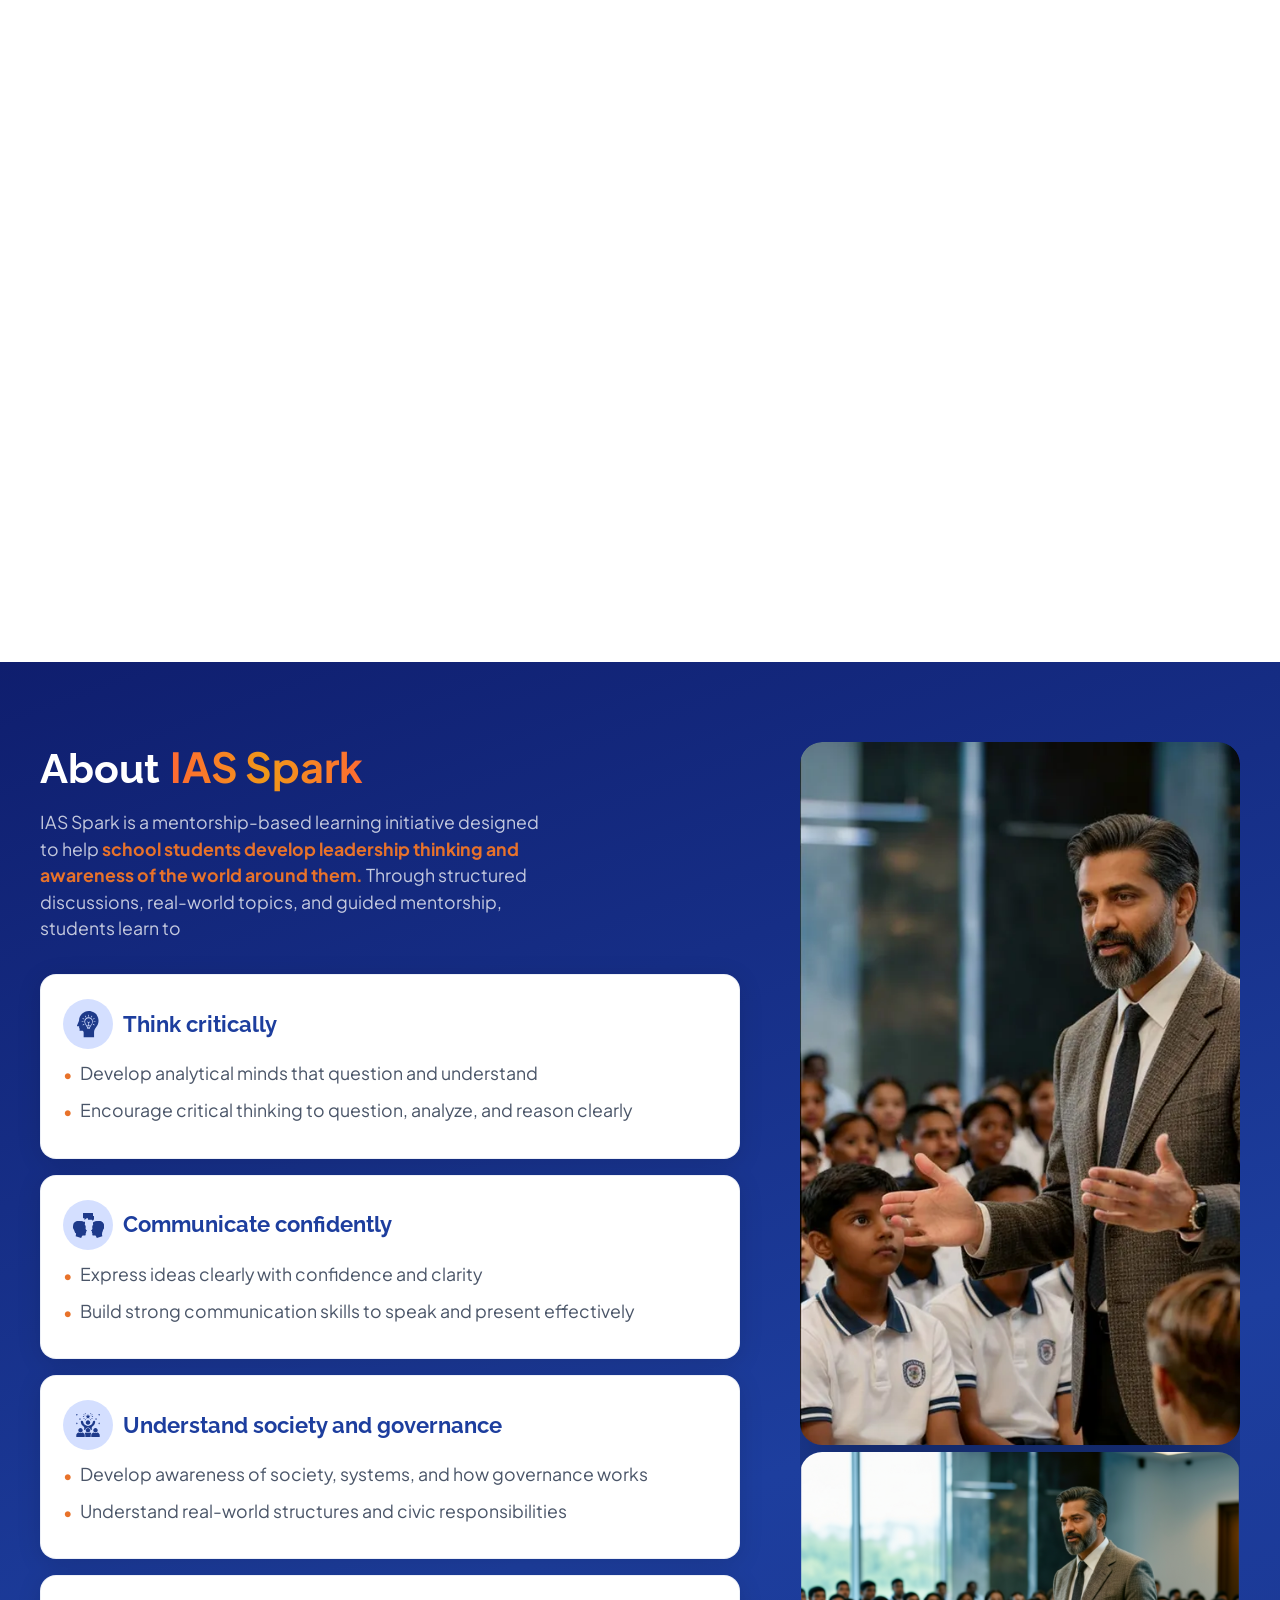
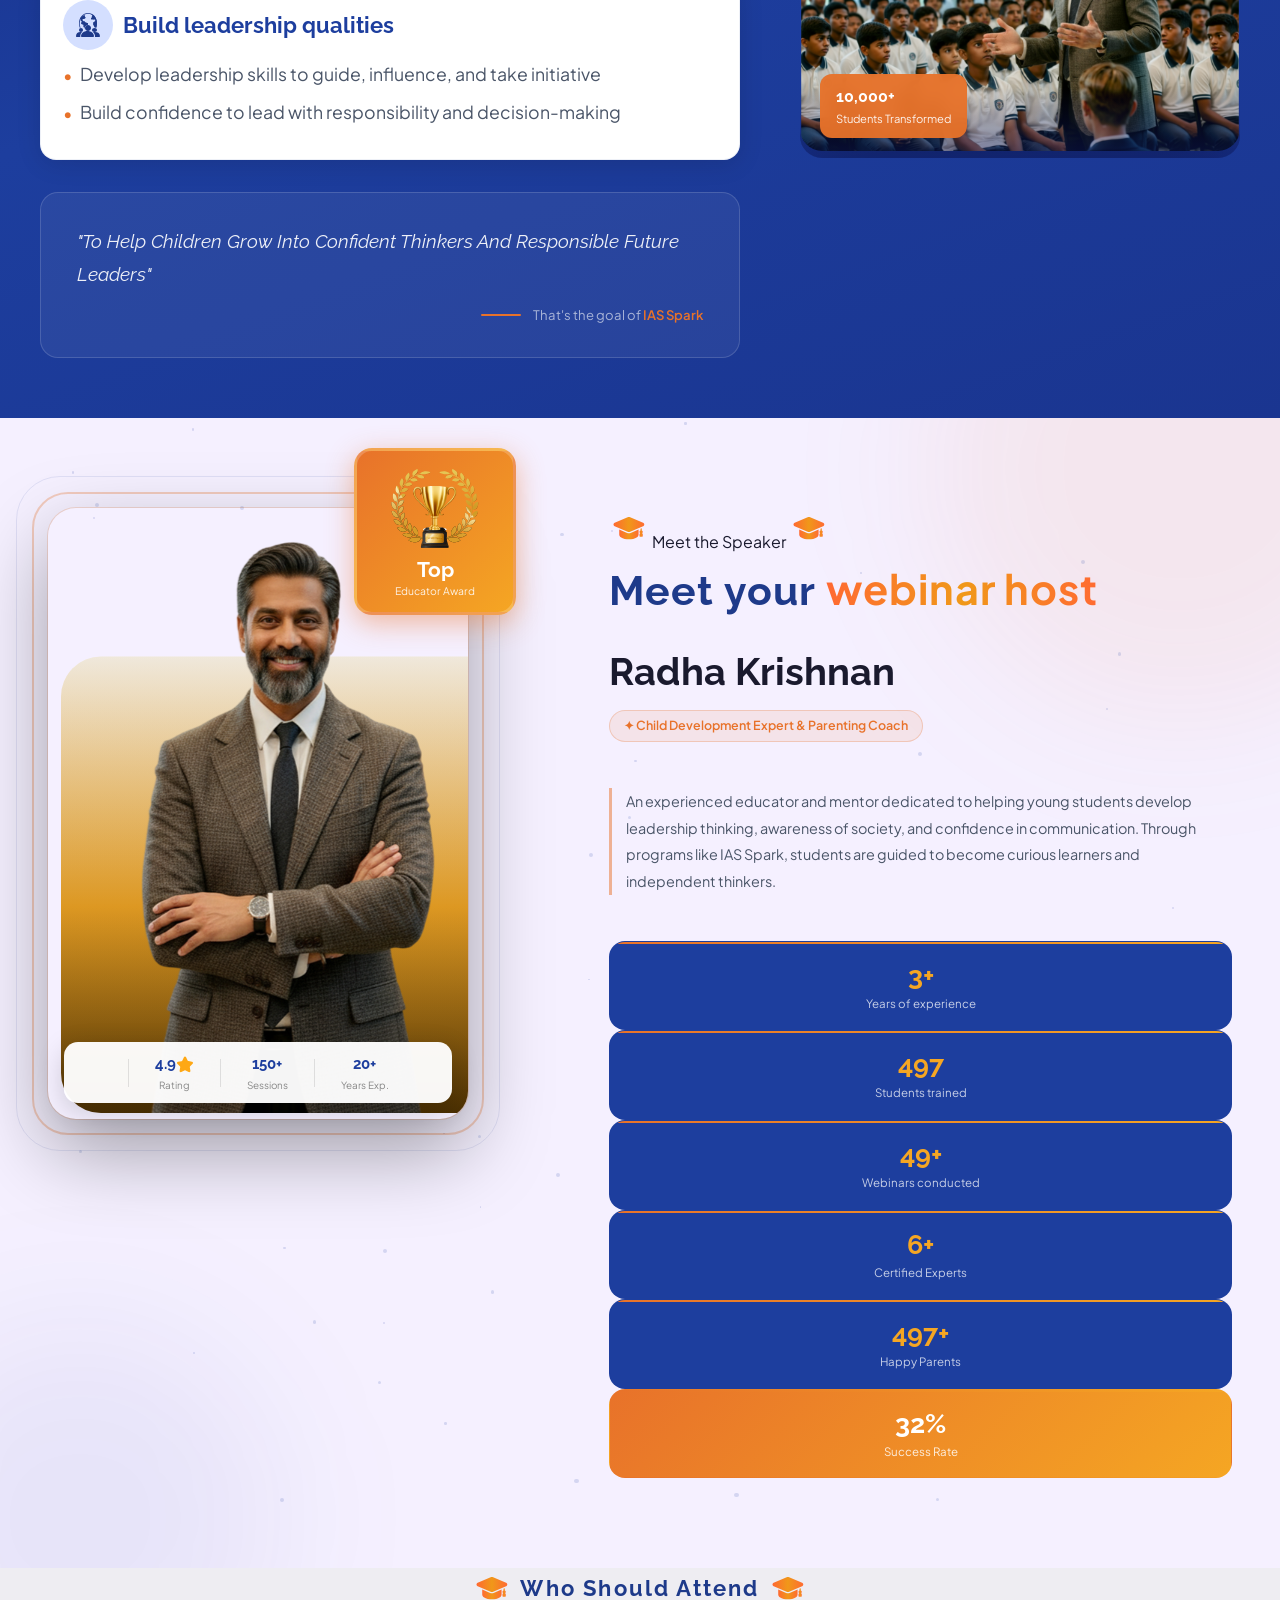
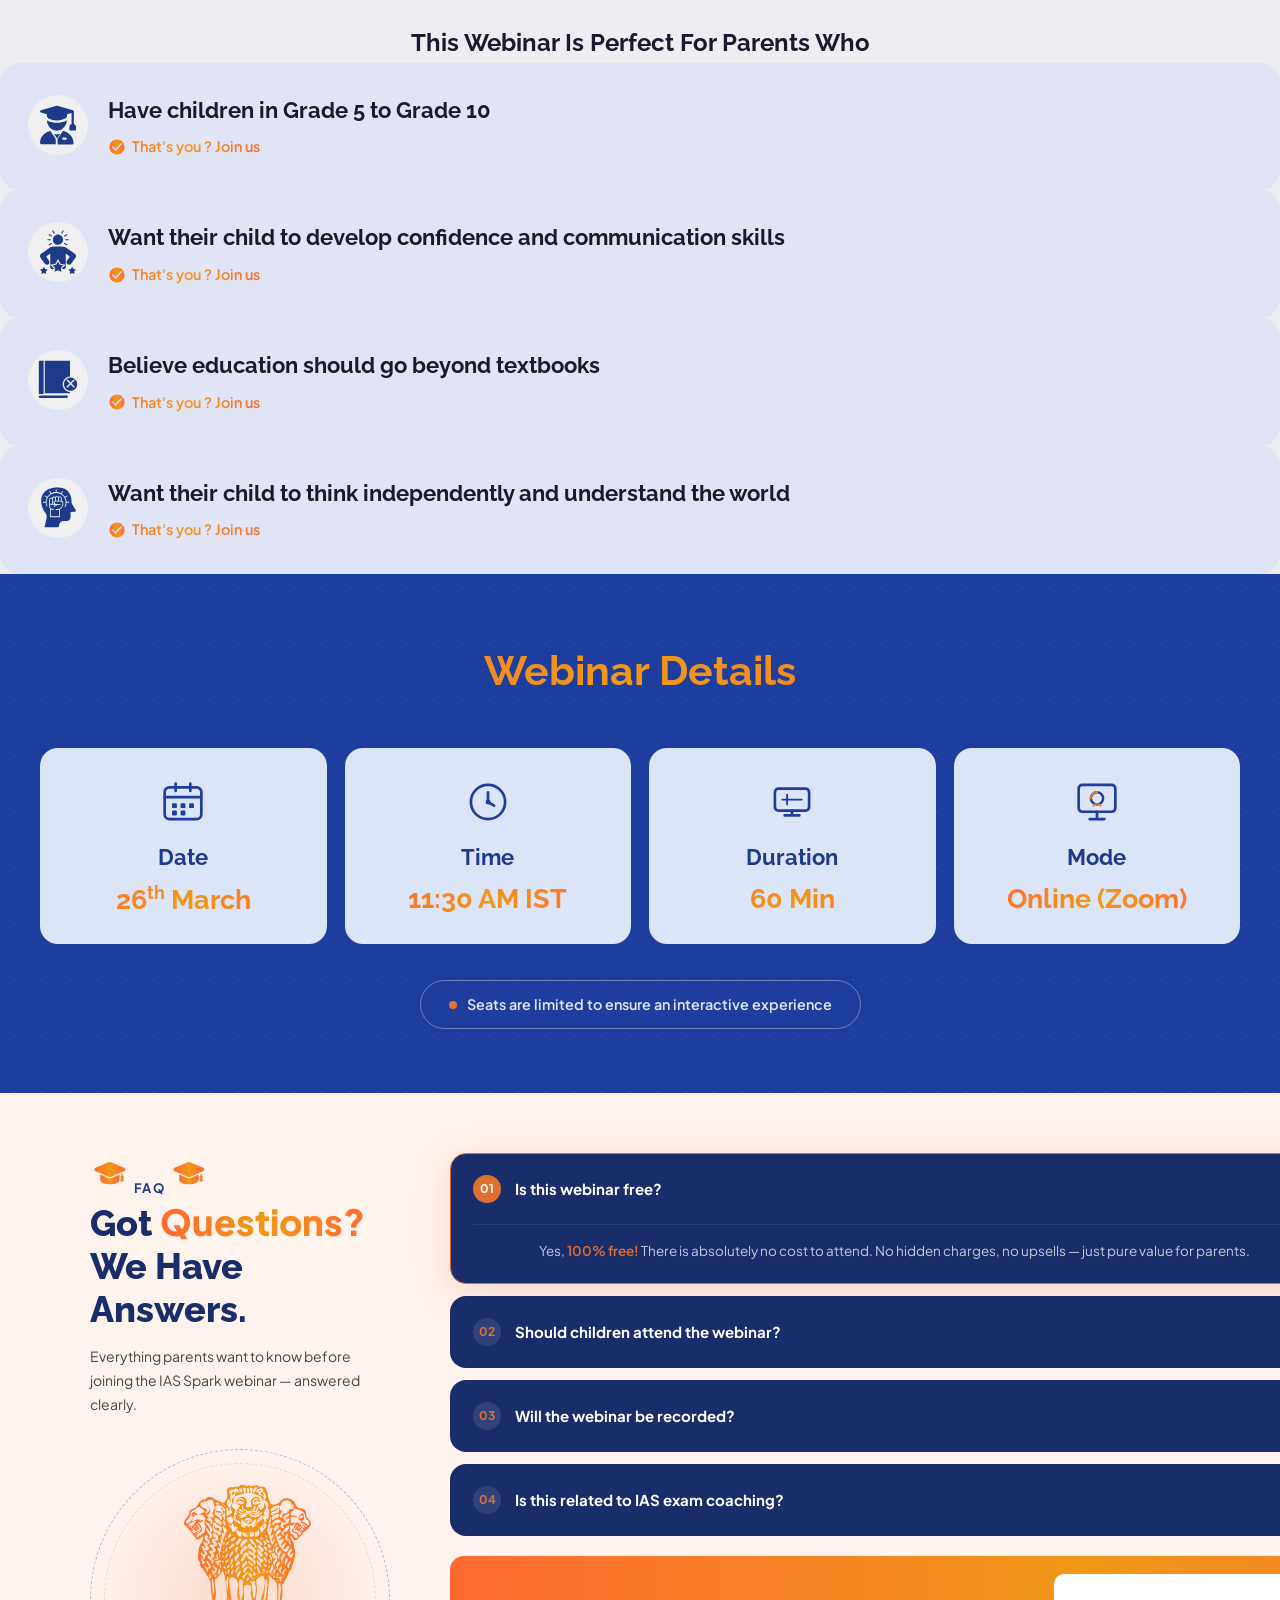
==== commit 70d82bcd: "mobile responsive" ====
--- a/index.html
+++ b/index.html
@@ -1277,12 +1277,20 @@
     </div>
 
     <div class="right">
+        
       <div id="faq-list"></div>
-      <div class="still-bar">
+      <div class="still-bar relative">
+<img src="/Icons/fa-q1.svg" 
+     class="w-[70px] h-[70px] absolute top-0 right-0 block md:hidden" />
+
+<img src="/Icons/fa-q2.svg" 
+     class="w-[70px] h-[70px] absolute bottom-0 left-0 block md:hidden" />
+
         <div>
           <p>Still have a question?</p>
           <h4>We're just a message away</h4>
         </div>
+        
 <a href="https://wa.me/919187046251?text=Hi%2C%20I%20have%20registered%20for%20the%20IAS%20Spark%20webinar.%20Please%20share%20more%20details%20about%20the%20session%20and%20reminders." 
    target="_blank" 
    class="wa-btn">
--- a/css/responsive.css
+++ b/css/responsive.css
@@ -494,7 +494,14 @@
   .still-bar {
     display: block;
     padding: 16px 20px;
+    text-align: center;
 }
 .still-bar h4 {margin-bottom: 16px;}
-
-}
+.emblem-wrap {margin: 0 auto;}
+.wa-btn {
+    gap: 10px;
+    width: 56%;
+    margin: 0 auto;
+}
+
+}
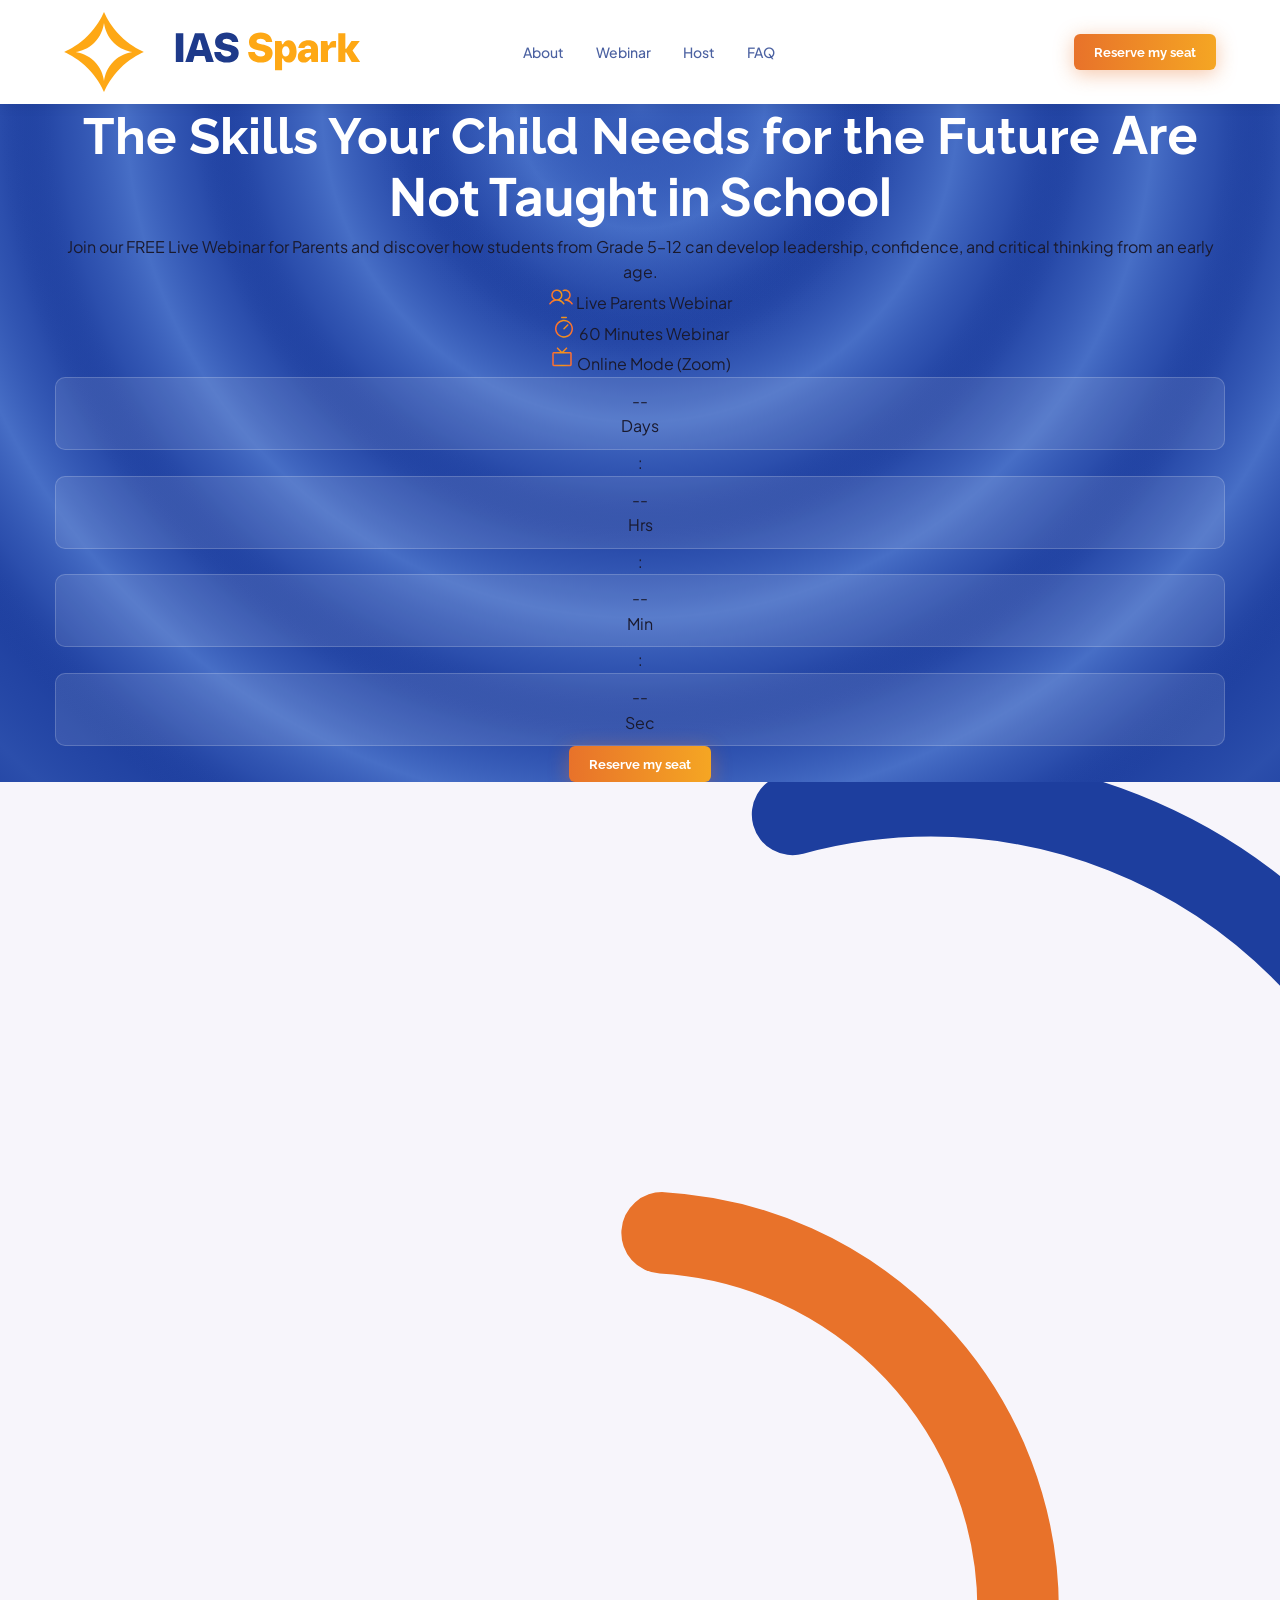
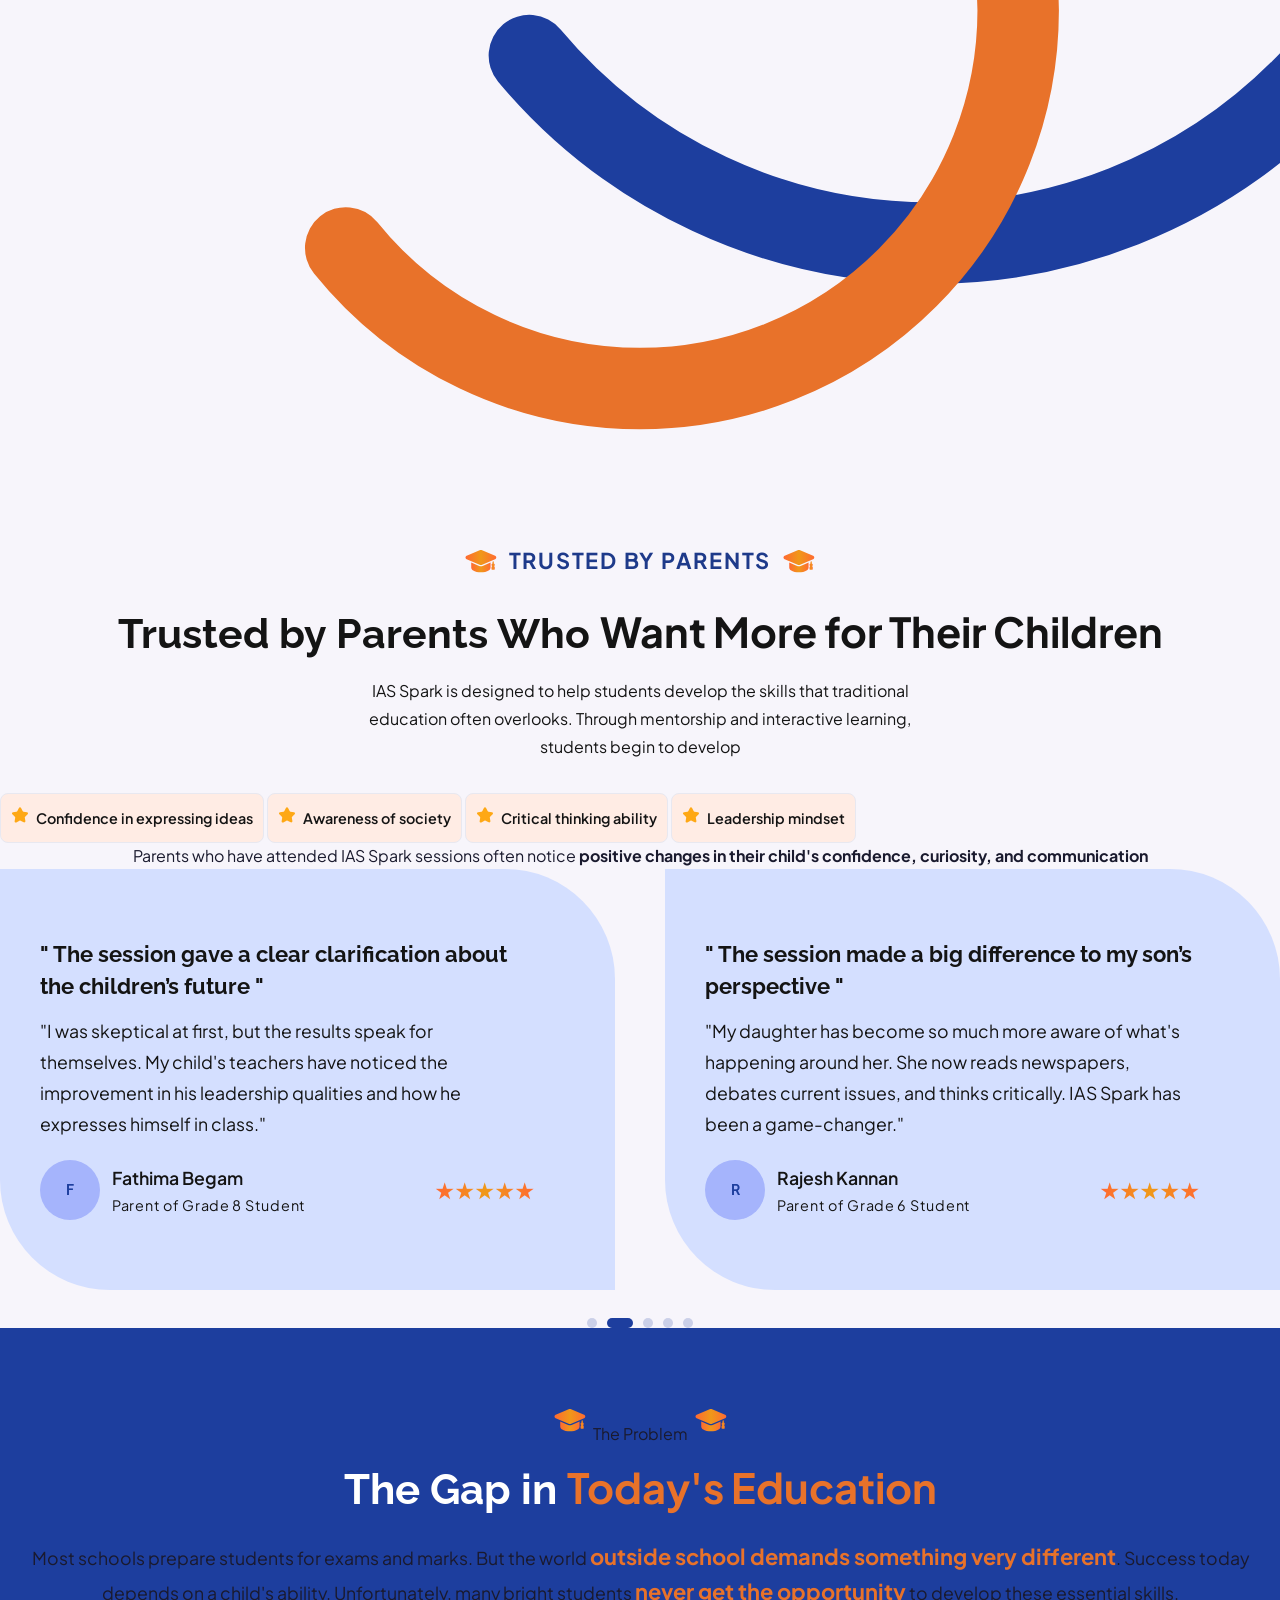
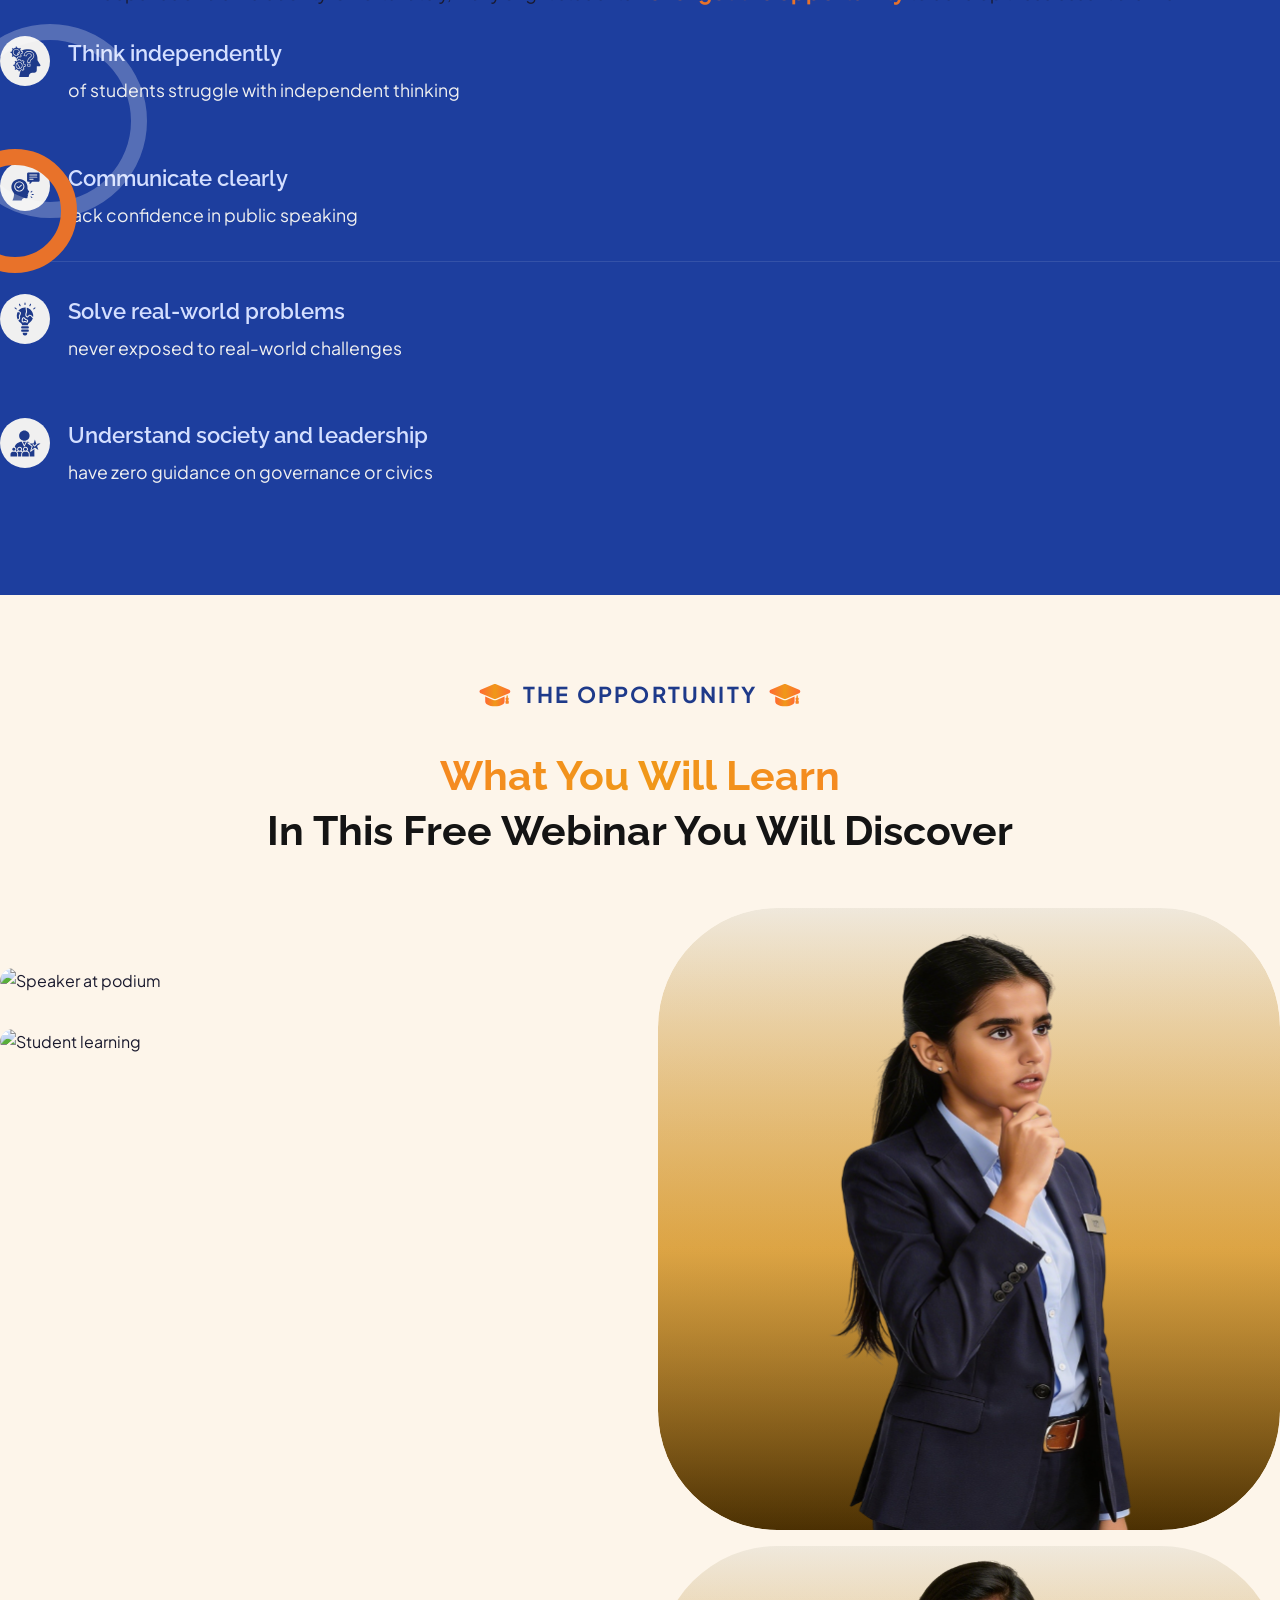
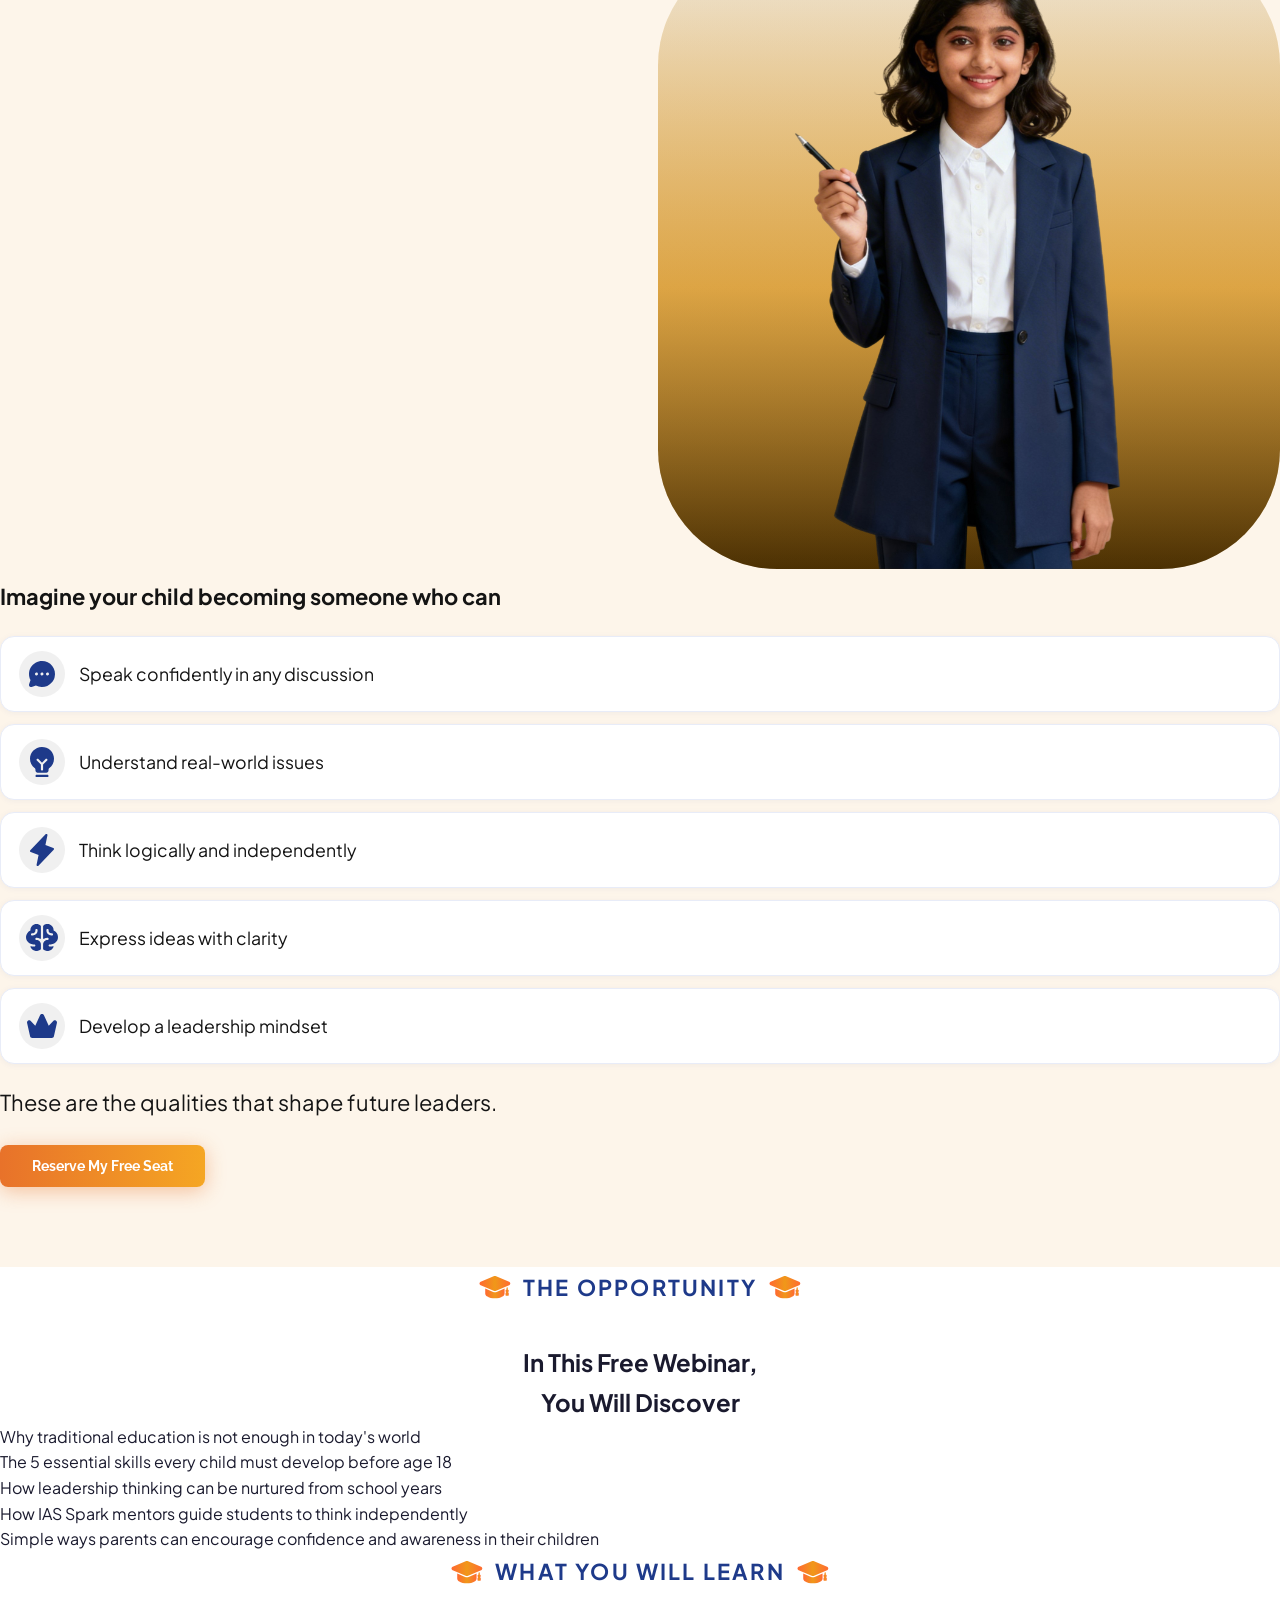
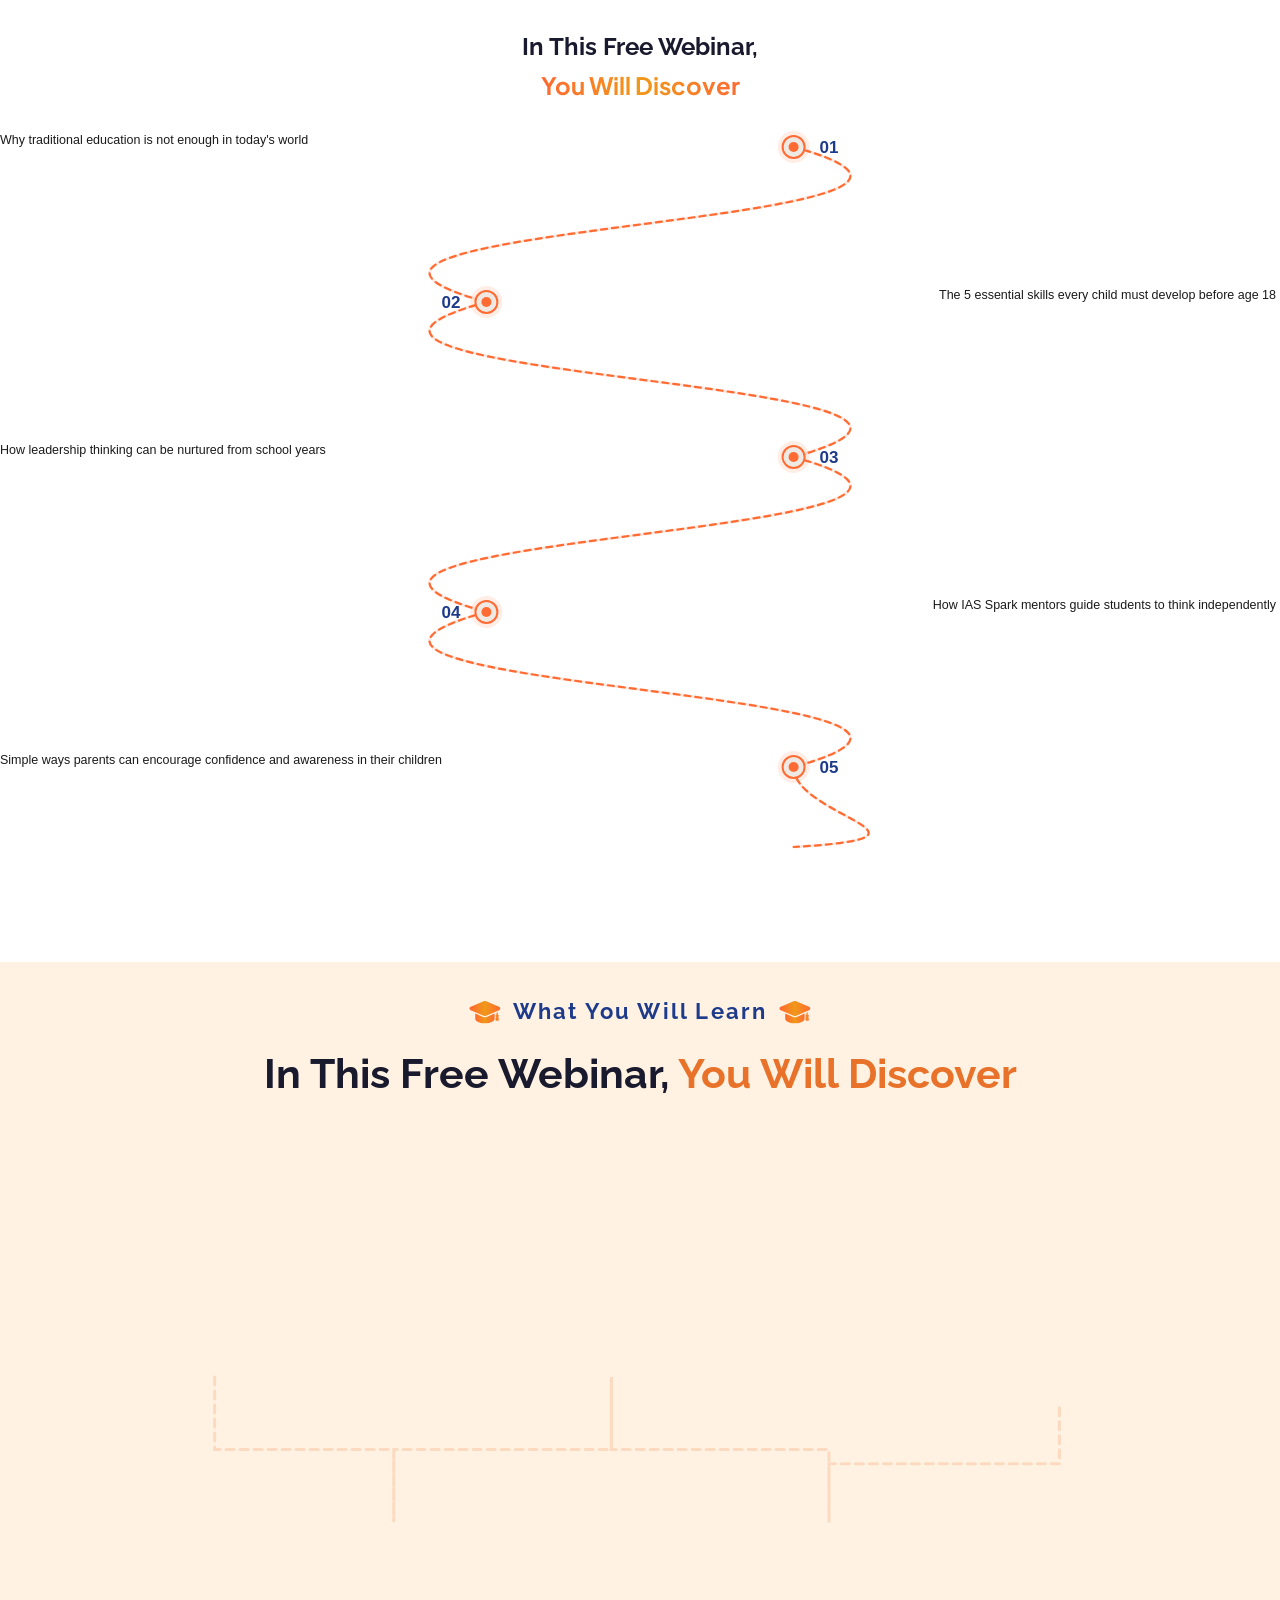
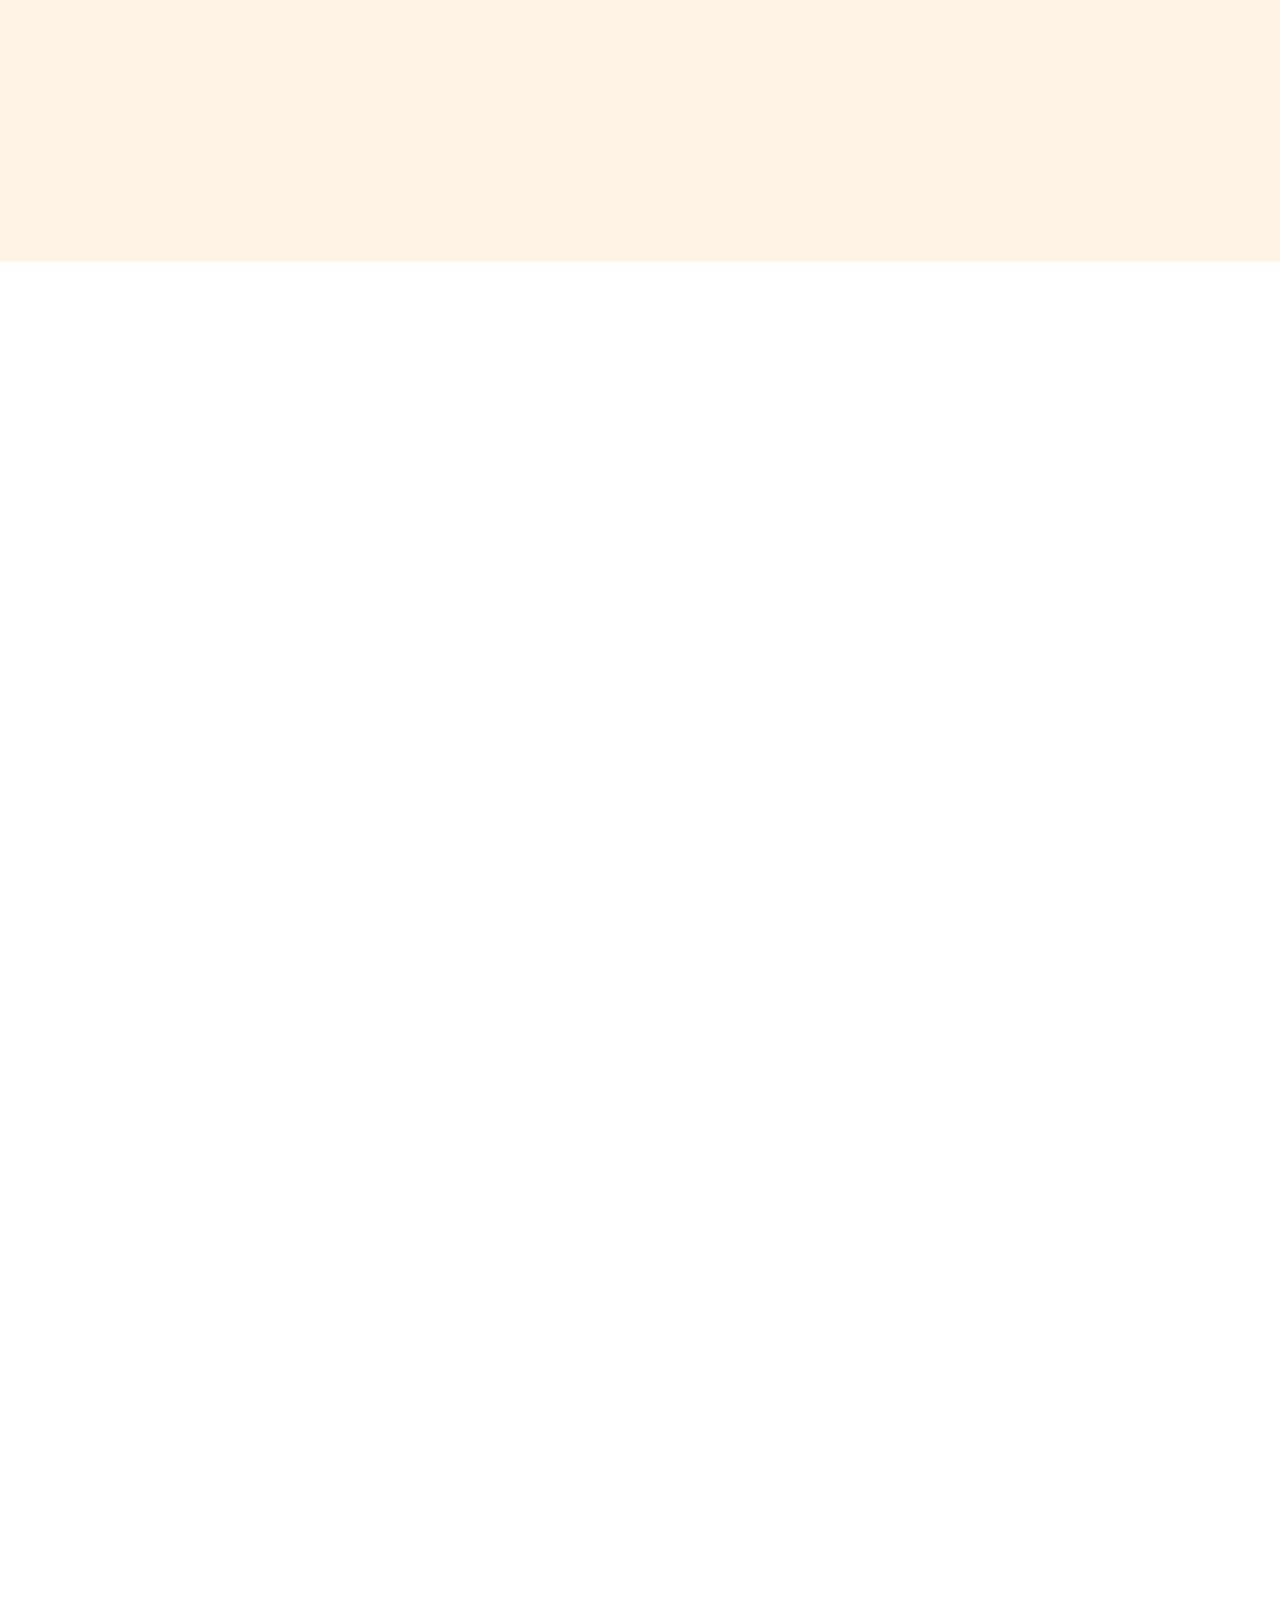
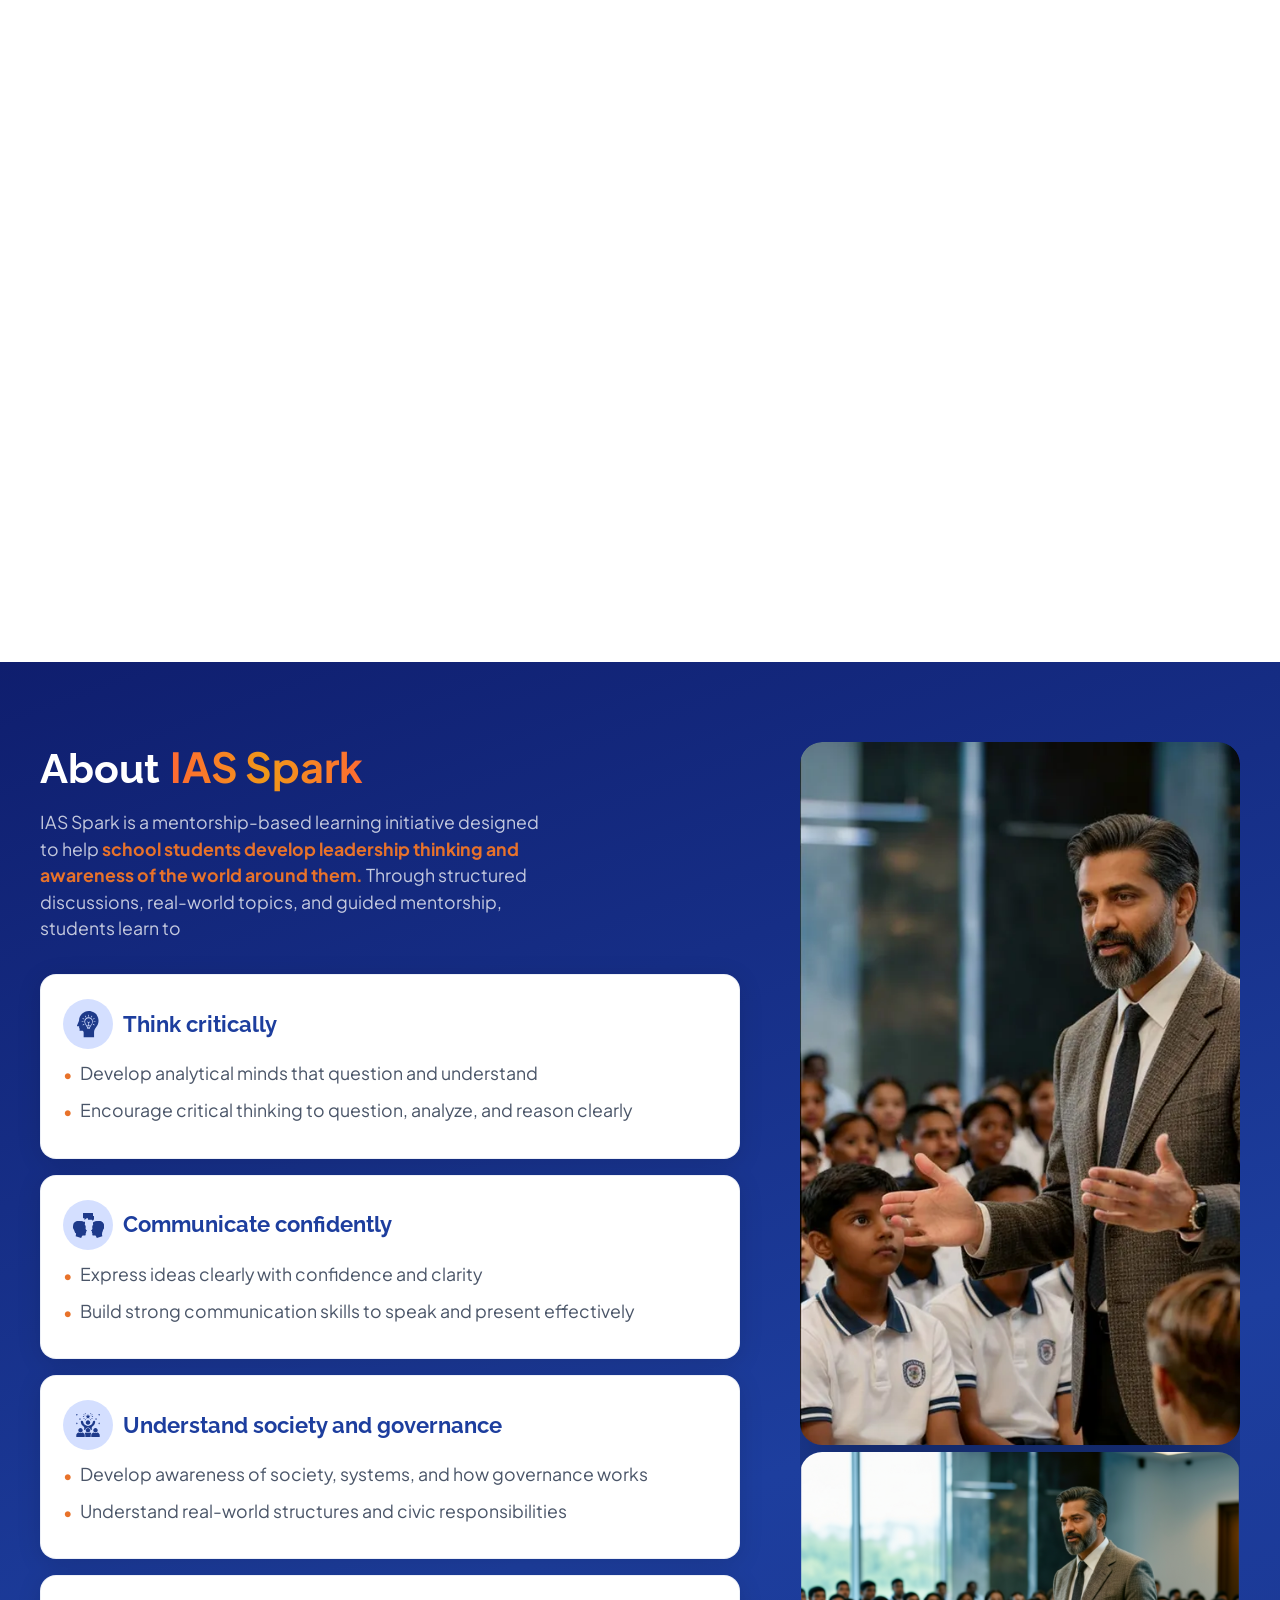
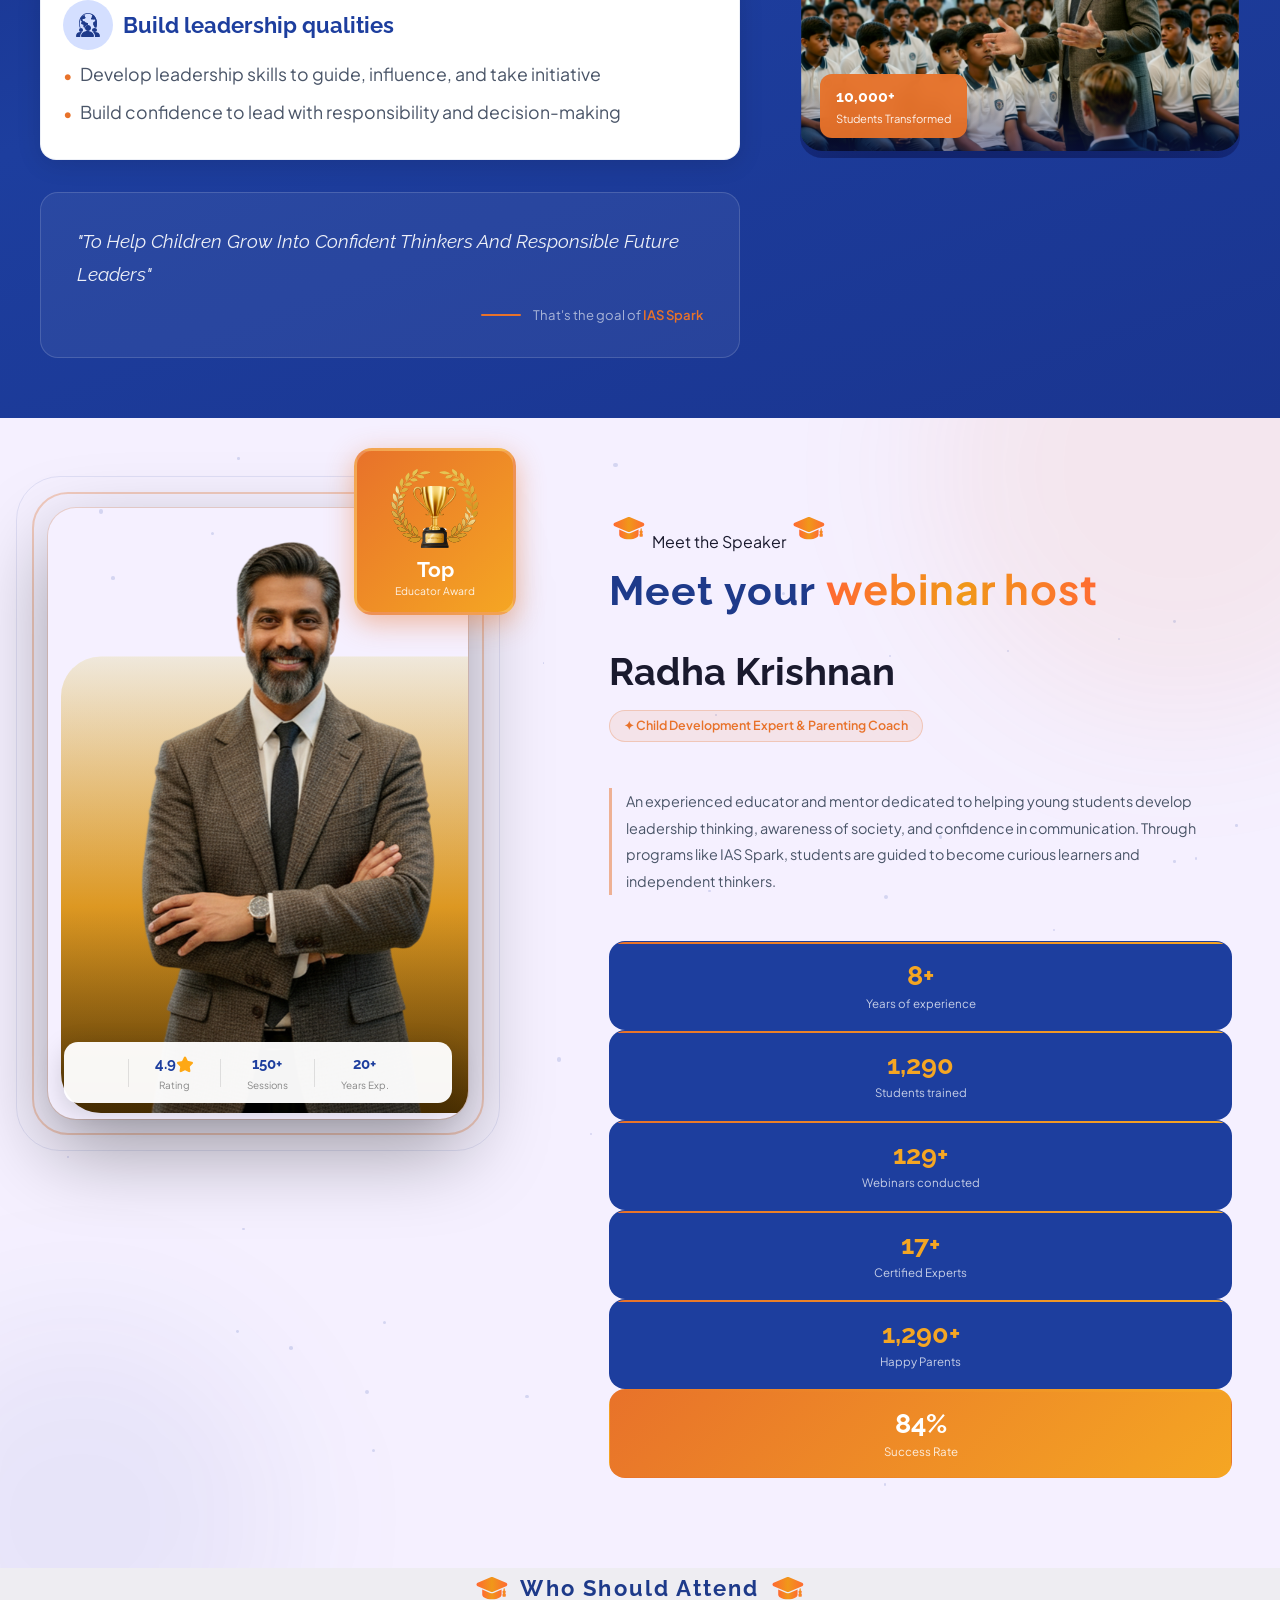
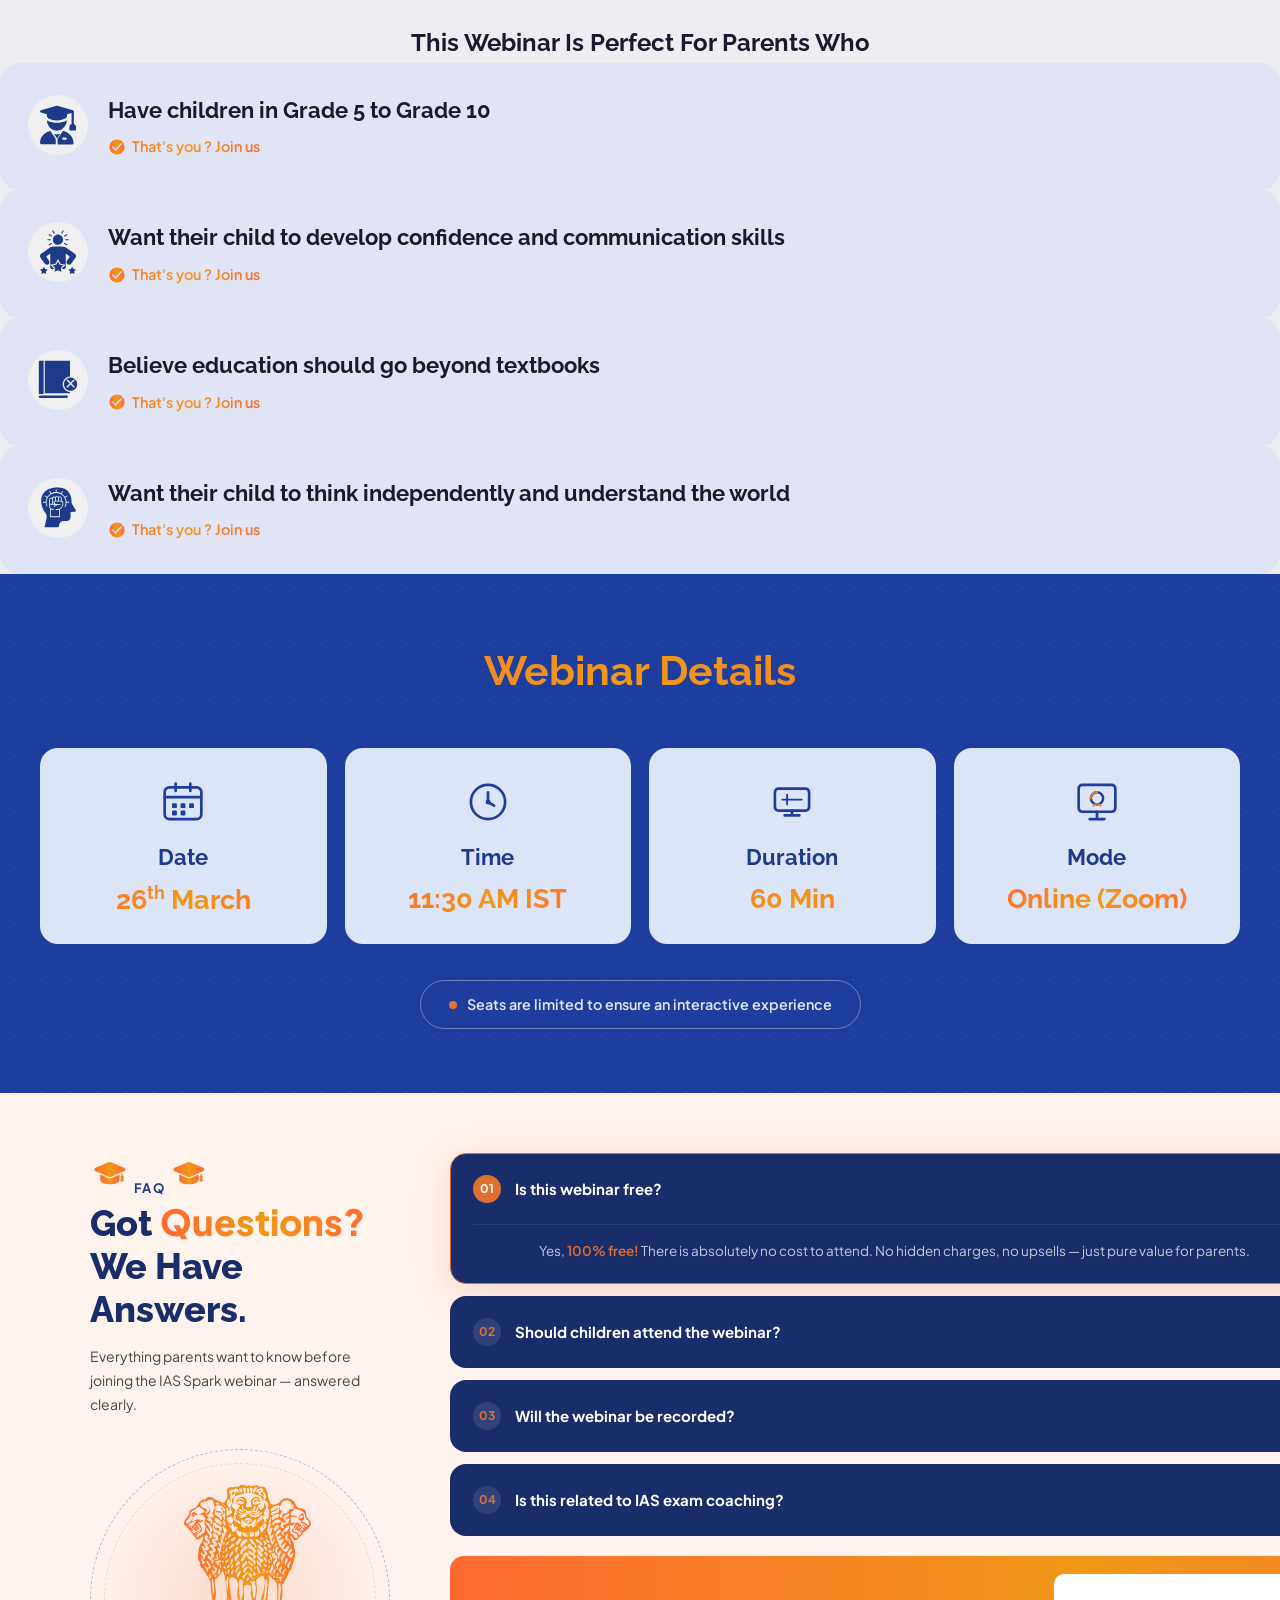
==== commit fe915cb4: "hero-content-updtaed" ====
--- a/index.html
+++ b/index.html
@@ -54,7 +54,7 @@
     </h1>
 
     <p class="text-[#F0F0F0] text-[clamp(1rem,0.9643rem+0.1786vw,1.125rem)] leading-relaxed font-medium max-w-3xl mx-auto mb-10 fade-up d2">
-      Join our FREE Live Webinar for Parents and discover how students from Grade 5–10 can develop leadership, confidence, and critical thinking from an early age.
+      Join our FREE Live Webinar for Parents and discover how students from Grade 5–12 can develop leadership, confidence, and critical thinking from an early age.
     </p>
 
 
--- a/css/style.css
+++ b/css/style.css
@@ -3,1817 +3,270 @@
    ============================================================ */
 
 /* ---------- Reset & Box Sizing ---------- */
-*, *::before, *::after {
-  box-sizing: border-box;
-  margin: 0;
-  padding: 0;
+*,::before,::after{box-sizing:border-box;margin:0;padding:0}
+:root{--navy:#1a2560;--navy-dark:#111840;--navy-main:#1D3E9E;--orange:#e8722a;--orange-light:#f5a623;--cream:#fdf6ec;--bg-light:#F5F0FF;--bg-faq:#FFF3EE;--bg-who:#EEEDF2;--bg-trust:#F7F5FB;--font-display:Raleway,sans-serif;--font-body:'Plus Jakarta Sans',sans-serif;--shadow-sm:0 2px 12px #0000000d;--shadow-md:0 4px 24px #00000012;--shadow-lg:0 8px 32px #1a25601a;--shadow-xl:0 32px 80px #00000059;--shadow-orange:0 4px 20px #e8722a66}
+body{font-family:var(--font-body);color:#1a1a2e;overflow-x:hidden;line-height:1.6}
+h1,h2,h3,h4,h5,h6{font-family:var(--font-display)!important}
+p,span,a,li,div,button,input,select,textarea,label{font-family:var(--font-body)}
+a{text-decoration:none;color:inherit;transition:color .2s}
+nav{background:#fff;box-shadow:0 2px 12px #00000014;position:relative;z-index:100}
+.nav-inner{max-width:1200px;margin:0 auto;padding:12px 24px;display:flex;align-items:center;justify-content:space-between}
+.nav-logo{display:flex;align-items:center;gap:8px;width:160px}
+.nav-logo-text{font-family:var(--font-display);font-weight:800;font-size:1.1rem;color:var(--navy-main)}
+.nav-logo-text span{color:var(--orange)}
+.nav-links{display:flex;gap:32px;list-style:none}
+.nav-links a{font-size:.875rem;font-weight:500;color:#1E3A8ACC;transition:color .2s}
+.nav-links a:hover{color:var(--orange)}
+.orange-btn{background:linear-gradient(90deg,var(--orange),var(--orange-light));color:#fff;font-weight:700;border:none;cursor:pointer;transition:all .2s;box-shadow:var(--shadow-orange);border-radius:6px;font-family:var(--font-display);position:relative;overflow:hidden;padding:10px 20px}
+.orange-btn:hover{transform:translateY(-2px);box-shadow:0 8px 28px #e8722a8c}
+.hero-section{background:var(--navy-main);position:relative;overflow:hidden}
+#heroWaveCanvas{position:absolute;top:0;left:0;width:100%;height:100%;z-index:1;pointer-events:none}
+.hero-content{max-width:1170px;margin:0 auto;text-align:center;position:relative;z-index:10}
+.countdown-box{background:#ffffff1a;border:1px solid #ffffff2e;border-radius:10px;padding:10px 18px;text-align:center;min-width:66px}
+.section-label{display:inline-flex;align-items:center;gap:6px;background:#e8722a1a;color:var(--orange);font-size:.72rem;font-weight:700;letter-spacing:.08em;text-transform:uppercase;padding:5px 14px;border-radius:20px}
+#stickyBar{position:fixed;bottom:0;left:0;right:0;z-index:999;background:#E8EEF8;box-shadow:0 -4px 24px #1d3e9e1f;opacity:0;transform:translateY(100%);transition:opacity .5s ease,transform .5s ease;pointer-events:none}
+.sticky-bar-inner{max-width:1100px;margin:0 auto;padding:14px 32px;display:flex;align-items:center;justify-content:space-between;gap:24px;flex-wrap:wrap}
+.sb-timer{display:flex;align-items:center;gap:4px}
+.sb-unit{display:flex;flex-direction:column;align-items:center;gap:4px}
+.sb-box{background:#fff;border:1.5px solid #C8D5ED;border-radius:10px;padding:7px 16px;min-width:58px;text-align:center}
+.sb-box span{font-family:var(--font-display);font-weight:700;font-size:1.55rem;color:#1a2e6b;letter-spacing:-.5px;display:block;line-height:1.1}
+.sb-label{font-family:var(--font-body);font-size:.72rem;font-weight:500;color:#6b7fa3;letter-spacing:.03em}
+.sb-colon{font-family:var(--font-display);font-size:1.55rem;font-weight:700;color:var(--orange);margin:0 4px;padding-bottom:18px;line-height:1}
+.sb-notice{font-family:var(--font-body);font-size:.92rem;color:#5a6a8a;font-weight:400;flex:1;text-align:center;min-width:160px;margin:0}
+.sb-cta{background:var(--orange);color:#fff;border:none;border-radius:12px;padding:0 36px;height:50px;font-family:var(--font-display);font-size:.95rem;font-weight:700;cursor:pointer;white-space:nowrap;letter-spacing:.01em;transition:transform .15s ease,box-shadow .15s ease;box-shadow:0 4px 16px #e8722a59;flex-shrink:0}
+.sb-cta:hover{transform:translateY(-2px);box-shadow:0 8px 24px #e8722a80}
+.sb-cta:active{transform:translateY(0)}
+#trustedSection{background:var(--bg-trust);overflow:hidden;position:relative;padding:72px 0 0}
+.trust-pill{display:inline-flex;align-items:center;gap:7px;background:#FFECE4;border:1px solid #e8e8f0;border-radius:8px;padding:12px 10px;font-size:clamp(0.8889rem,0.8857rem + 0.0159vw,0.9rem);font-weight:600;color:#141414;font-family:var(--font-body)}
+.trust-pill .star{color:var(--orange-light);font-size:.9rem}
+.ts-slide{display:flex;gap:50px;flex-shrink:0}
+.ts-card{flex:1;background:#D4DFFF;border-radius:0 110px 0 110px;padding:70px 80px 70px 40px;display:flex;flex-direction:column;justify-content:space-between}
+.ts-card-alt{background:#D4DFFF;border-radius:0 110px 0 110px}
+.ts-qt{font-family:var(--font-display);font-weight:700;font-size:clamp(1.125rem,1.0446rem + 0.4018vw,1.4063rem);color:#141414;line-height:1.45;margin-bottom:14px}
+.ts-body{font-size:clamp(1rem,0.9643rem + 0.1786vw,1.125rem);color:#141414;line-height:1.75;flex:1;margin-bottom:20px;font-family:var(--font-body);font-weight:400}
+.ts-footer{display:flex;align-items:center;justify-content:space-between;flex-wrap:wrap;gap:10px}
+.ts-user{display:flex;align-items:center;gap:12px}
+.ts-av{width:60px;height:60px;border-radius:50%;background:#a5b4fc;display:flex;align-items:center;justify-content:center;font-family:var(--font-display);font-weight:700;font-size:.88rem;color:var(--navy-main);flex-shrink:0}
+.ts-name{font-weight:600;font-size:clamp(1rem,0.9643rem + 0.1786vw,1.125rem);color:#141414;font-family:var(--font-body)}
+.ts-role{font-size:clamp(0.8889rem,0.8857rem + 0.0159vw,0.9rem);font-weight:400;color:#141414;letter-spacing:.05em;font-family:var(--font-body);margin-top:2px}
+.ts-stars{font-size:22px;letter-spacing:1px;background:linear-gradient(270deg,#FF6B32 0%,#F09819 50%,#FF6932 100%);-webkit-background-clip:text;-webkit-text-fill-color:transparent}
+.ts-dot{width:10px;height:10px;border-radius:50%;border:none;background:#1d3e9e33;cursor:pointer;padding:0;transition:all .35s ease}
+.ts-dot-active{background:var(--navy-main);width:26px;border-radius:5px}
+.ts-dot:hover{background:#1d3e9e66}
+#tsWrapper{cursor:none;position:relative}
+#tsCursor{position:fixed;width:56px;height:56px;border-radius:50%;background:var(--navy-main);color:#fff;font-size:1.1rem;display:flex;align-items:center;justify-content:center;pointer-events:none;z-index:9999;opacity:0;transform:translate(-50%,-50%) scale(0.6);transition:opacity .2s ease,transform .2s ease,background .15s ease;font-weight:700;box-shadow:0 4px 20px #1d3e9e59}
+#tsCursor.visible{opacity:1;transform:translate(-50%,-50%) scale(1)}
+#probSection{background:var(--navy-main);overflow:hidden;position:relative;padding:72px 0 80px}
+.prob-feat{display:flex;align-items:flex-start;gap:18px;padding:28px 24px 28px 0}
+.prob-feat-icon{width:52px;height:52px;border-radius:50%;background:#ffffff1a;border:1.5px solid #ffffff2e;display:flex;align-items:center;justify-content:center;flex-shrink:0}
+.prob-feat h4{font-family:var(--font-display);font-weight:600;font-size:clamp(1.125rem,1.0446rem + 0.4018vw,1.4063rem);color:#D4DFFF;margin-bottom:5px}
+.prob-feat p{font-size:clamp(1rem,0.9643rem + 0.1786vw,1.125rem);color:#F0F0F0;line-height:1.6;font-family:var(--font-body);font-weight:400}
+#oppSection{background:#fdf5ea;padding:80px 0;overflow:hidden}
+.opp-photo{border-radius:22px;overflow:hidden;display:flex;align-items:flex-end;justify-content:center;position:relative}
+.opp-photo img{display:block;width:100%;height:100%;object-fit:cover;object-position:center top;border-radius:22px}
+.opp-row{display:flex;align-items:center;gap:14px;background:#fff;border:1.5px solid #e8ecf8;border-radius:14px;padding:14px 18px;margin-bottom:12px;cursor:default;box-shadow:0 1px 6px #1d3e9e0d;transition:box-shadow .2s ease,border-color .2s ease}
+.opp-row:hover{box-shadow:0 6px 24px #1d3e9e1f;border-color:#1d3e9e33}
+.opp-row span{font-size:clamp(1rem,0.9643rem + 0.1786vw,1.125rem);color:#141414;font-family:var(--font-body);font-weight:400}
+#discoverSection{height:500vh;position:relative}
+#discoverSticky{position:sticky;top:0;height:100vh;overflow:hidden;background:#FFF2E2}
+.disc2-card{position:absolute;width:250px;background:var(--navy-main);border-radius:12px;padding:20px 18px;z-index:10}
+.disc2-card p{color:#F0F0F0;font-size:clamp(1rem,0.9643rem + 0.1786vw,1.125rem);line-height:1.6;margin:0;font-family:var(--font-body);font-weight:400}
+.disc2-dot{position:absolute;width:12px;height:12px;border-radius:50%;background:var(--orange);border:2.5px solid #FFF2E2;z-index:12}
+#aboutSection{background:linear-gradient(160deg,#0f1e6e 0%,var(--navy-main) 60%,#1a3590 100%)}
+#aboutInner{max-width:1280px;margin:0 auto;padding:80px 40px 60px;display:flex;gap:60px;align-items:flex-start;position:relative}
+#aboutImgCol{width:440px;flex-shrink:0;position:sticky;top:32px;align-self:flex-start}
+#aboutImgCol img{width:100%;height:auto;border-radius:22px;box-shadow:var(--shadow-xl)}
+.about-badge{position:absolute;bottom:20px;left:20px;background:#e8722af2;color:#fff;border-radius:12px;padding:10px 16px;backdrop-filter:blur(8px)}
+.about-badge-num{font-family:var(--font-display);font-weight:700;font-size:1rem}
+.about-badge-text{font-size:.7rem;opacity:.9;font-family:var(--font-body)}
+#aboutContentCol{flex:1;min-width:0}
+.about-card-wrap{display:flex;flex-direction:column;gap:16px}
+.about-sc{background:#fff;border-radius:16px;padding:24px 22px;border:1px solid #1d3e9e14;box-shadow:0 4px 24px #0000001f}
+.about-sc:hover{box-shadow:0 12px 40px #1d3e9e2e}
+.about-sc-bullet{display:flex;align-items:flex-start;gap:8px;color:#4a5568;font-size:clamp(1rem,0.9643rem + 0.1786vw,1.125rem);line-height:1.65;font-family:var(--font-body);margin-bottom:7px}
+.about-sc-bullet::before{content:'•';color:var(--orange);flex-shrink:0;margin-top:1px}
+.about-quote2{background:#ffffff0f;border:1.5px solid #ffffff26;border-radius:18px;padding:32px 36px;margin-top:32px}
+#hostSection{background:var(--bg-light);overflow:hidden;position:relative;padding:90px 0}
+.hs-stars-bg{position:absolute;top:0;left:0;right:0;bottom:0;pointer-events:none;z-index:0;overflow:hidden}
+.hs-star-dot{position:absolute;border-radius:50%;background:#1d3e9e26}
+.hs-orb{position:absolute;border-radius:50%;pointer-events:none;z-index:0;filter:blur(70px)}
+.hs-wrap{max-width:1280px;margin:0 auto;padding:0 48px;position:relative;z-index:1}
+.hs-grid{display:grid;grid-template-columns:420px 1fr;gap:72px;align-items:start}
+.hs-img-col{position:relative}
+.hs-ring{position:absolute;inset:-16px;border-radius:36px;border:2px solid #e8722a4d;z-index:0}
+.hs-ring2{position:absolute;inset:-32px;border-radius:44px;border:1px solid #1d3e9e1a;z-index:0}
+.hs-img-box{position:relative;z-index:1;border-radius:28px;overflow:hidden;box-shadow:var(--shadow-xl),0 0 0 1px #e8722a33}
+.hs-award{position:absolute;top:-60px;right:-48px;z-index:3;background:linear-gradient(135deg,var(--orange),var(--orange-light));color:#fff;border-radius:18px;padding:13px 18px;text-align:center;box-shadow:0 8px 28px #e8722a73;border:3px solid #fff3}
+.hs-award-icon{font-size:1.3rem;line-height:1;margin-bottom:3px}
+.hs-award-num{font-family:var(--font-display);font-weight:700;font-size:1.3rem;color:#fff;line-height:1}
+.hs-award-txt{font-size:.65rem;color:#ffffffe0;font-family:var(--font-body);margin-top:2px}
+.hs-trust{position:absolute;bottom:16px;left:50%;transform:translateX(-50%);z-index:3;background:#fffffff5;border-radius:14px;padding:10px 16px;display:flex;align-items:center;gap:26px;box-shadow:0 8px 28px #0000002e;white-space:nowrap;width:calc(100% - 32px);justify-content:center}
+.hs-award-icon img{width:120px;height:90px}
+.hs-trust-item{display:flex;flex-direction:column;align-items:center;gap:1px}
+.hs-trust-val{font-family:var(--font-display);font-weight:700;font-size:.95rem;color:var(--navy-main);display:flex}
+.hs-trust-lbl{font-size:.62rem;color:#888;font-family:var(--font-body)}
+.hs-trust-div{width:1px;height:28px;background:#0000001a}
+.hs-sc-lbl{transition:color .3s ease}
+.hs-sc:hover .hs-sc-lbl{color:#1E3A8A}
+.hs-h2 span{font-size:clamp(1.6018rem,1.2747rem + 1.6354vw,2.7466rem);font-weight:700;letter-spacing:1px;background:linear-gradient(270deg,#FF6B32 0%,#F09819 50%,#FF6932 100%);-webkit-background-clip:text;-webkit-text-fill-color:transparent}
+.hs-h2{font-size:clamp(1.6018rem,1.2747rem + 1.6354vw,2.7466rem);font-weight:700;letter-spacing:1px;color:#1E3A8A}
+.hs-name{font-family:var(--font-display);font-weight:700;font-size:clamp(1.8rem,3vw,2.4rem);color:#1a1a2e;margin-top:26px;line-height:1.15}
+.hs-role-tag{display:inline-flex;align-items:center;gap:8px;background:#e8722a1a;border:1px solid #e8722a40;color:var(--orange);font-size:.78rem;font-weight:600;padding:5px 14px;border-radius:999px;margin-bottom:46px;margin-top:16px;font-family:var(--font-body)}
+.hs-bio{font-size:.9rem;color:#4a5568;line-height:1.85;font-family:var(--font-body);margin-bottom:46px;border-left:3px solid #e8722a80;padding-left:14px}
+div#hsRight{margin-left:10%}
+.hs-awards-row{display:flex;flex-wrap:wrap;gap:10px;margin-bottom:28px}
+.hs-award-pill{display:flex;align-items:center;gap:7px;background:#1d3e9e0f;border:1px solid #1d3e9e26;border-radius:999px;padding:8px 14px;color:var(--navy-main);font-size:.78rem;font-family:var(--font-body);transition:background .2s}
+.hs-award-pill:hover{background:#ffffff24}
+.hs-award-pill-icon{font-size:.95rem}
+.hs-stats3{display:grid;grid-template-columns:repeat(3,1fr);gap:12px;margin-bottom:12px}
+.hs-stats2{display:grid;grid-template-columns:1fr 1fr 1fr;gap:12px;max-width:100%}
+.hs-sc{background:var(--navy-main);border:1px solid #1d3e9e1a;border-radius:16px;padding:20px 14px 16px;text-align:center;position:relative;overflow:hidden;cursor:default;transition:background 0.25s,transform 0.25s,box-shadow .25s}
+.hs-sc::before{content:'';position:absolute;top:0;left:0;right:0;height:2px;background:linear-gradient(90deg,var(--orange),var(--orange-light))}
+.hs-sc:hover{background:#ffffff24;transform:translateY(-4px);box-shadow:0 12px 36px #0003}
+.hs-sc-num{font-family:var(--font-display);font-weight:700;font-size:1.7rem;color:var(--orange-light);line-height:1;margin-bottom:6px;display:block}
+.hs-sc-lbl{font-size:.72rem;color:#ffffffbf;font-family:var(--font-body)}
+#whoSection{background:var(--bg-who);overflow:hidden;position:relative}
+.wsa-card{background:#E0E4F5;border-radius:20px;padding:32px 28px 28px;display:flex;align-items:flex-start;gap:20px;transition:box-shadow .2s ease}
+.wsa-card:hover{box-shadow:0 12px 40px #1d3e9e1f}
+.wsa-icon-wrap img{width:60px;height:60px;display:flex;align-items:center;justify-content:center;flex-shrink:0}
+.wsa-card h4{font-family:var(--font-display);font-weight:700;font-size:clamp(1.125rem,1.0446rem + 0.4018vw,1.4063rem);color:#1a1a2e;line-height:1.4;margin-bottom:10px}
+.wsa-join{display:inline-flex;align-items:center;gap:6px;background:linear-gradient(270deg,#FF6B32 0%,#F09819 50%,#FF6932 100%);-webkit-background-clip:text;-webkit-text-fill-color:transparent;font-size:clamp(0.8889rem,0.8857rem + 0.0159vw,0.9rem);font-weight:600;font-family:var(--font-body)}
+.wd-title{font-family:'Raleway',sans-serif;font-weight:700;font-size:clamp(1.6018rem,1.2747rem + 1.6354vw,2.7466rem);background:linear-gradient(270deg,#FF6B32 0%,#F09819 50%,#FF6932 100%);-webkit-background-clip:text;-webkit-text-fill-color:transparent;text-align:center;margin-bottom:44px;opacity:0;transform:translateY(18px);transition:opacity .6s ease,transform .6s ease}
+.wd-title.wdv{opacity:1;transform:translateY(0)}
+#webinarDetails{background:var(--navy-main);padding:64px 40px;position:relative;overflow:hidden}
+#webinarDetails::before{content:'';position:absolute;inset:0;background-image:radial-gradient(#ffffff0f 1px,transparent 1px);background-size:28px 28px;pointer-events:none}
+.wd-inner{max-width:1280px;margin:0 auto;position:relative;z-index:1}
+.wd-grid{display:grid;grid-template-columns:repeat(4,1fr);gap:18px;margin-bottom:36px}
+.wd-card{background:#dce4f7;border-radius:18px;padding:32px 20px 28px;text-align:center;transition:box-shadow .2s ease}
+.wd-card:hover{box-shadow:0 10px 36px #0003}
+.wd-icon{width:44px;height:44px;margin:0 auto 16px;display:flex;align-items:center;justify-content:center}
+.wd-label{font-family:var(--font-display);font-weight:700;font-size:clamp(1.125rem,1.0446rem + 0.4018vw,1.4063rem);color:#1E3A8A;margin-bottom:8px}
+.wd-value{font-family:var(--font-display);font-weight:700;font-size:clamp(1.2656rem,1.125rem + 0.7031vw,1.7578rem);background:linear-gradient(270deg,#FF6B32 0%,#F09819 50%,#FF6932 100%);-webkit-background-clip:text;-webkit-text-fill-color:transparent;line-height:1.2}
+.wd-value sup{font-size:.65em;font-weight:700;vertical-align:super}
+.wd-notice{display:flex;justify-content:center}
+.wd-notice-pill{display:inline-flex;align-items:center;gap:10px;border:1.5px solid #ffffff59;border-radius:999px;padding:12px 28px;color:#ffffffe0;font-size:clamp(0.8889rem,0.8857rem + 0.0159vw,0.9rem);font-family:var(--font-body);font-weight:600}
+.wd-notice-dot{width:8px;height:8px;border-radius:50%;background:var(--orange);flex-shrink:0}
+#faqSection{background:var(--bg-faq);padding:90px 0;overflow:hidden;position:relative}
+#faqSection::before{content:'';position:absolute;inset:0;pointer-events:none;background-image:radial-gradient(#e8722a12 1.5px,transparent 1.5px);background-size:32px 32px}
+.faq2-inner{max-width:1280px;margin:0 auto;padding:0 48px;position:relative;z-index:1;display:grid;grid-template-columns:420px 1fr;gap:72px;align-items:center}
+.faq2-item{background:var(--navy-main);border-radius:14px;overflow:hidden;box-shadow:0 2px 12px #1d3e9e1f;transition:box-shadow .2s ease}
+.faq2-item:hover{box-shadow:0 8px 32px #1d3e9e40}
+.faq2-summary{display:flex;align-items:center;justify-content:space-between;padding:22px 24px;cursor:pointer;gap:16px;user-select:none;-webkit-user-select:none;list-style:none}
+.faq2-summary::-webkit-details-marker{display:none}
+.faq2-q{font-family:var(--font-display);font-weight:700;font-size:.95rem;color:#fff;line-height:1.4}
+.faq2-chevron{width:28px;height:28px;flex-shrink:0;border:1.5px solid #ffffff4d;border-radius:50%;display:flex;align-items:center;justify-content:center;transition:transform .35s cubic-bezier(.22,1,.36,1),background .2s ease,border-color .2s ease}
+.faq2-chevron svg{width:14px;height:14px;transition:transform .35s cubic-bezier(.22,1,.36,1)}
+.faq2-item.open .faq2-chevron{background:#ffffff26;border-color:#ffffff80}
+.faq2-item.open .faq2-chevron svg{transform:rotate(180deg)}
+.faq2-body{max-height:0;overflow:hidden;transition:max-height .4s cubic-bezier(.22,1,.36,1),padding .35s ease;padding:0 24px}
+.faq2-item.open .faq2-body{max-height:200px;padding:0 24px 20px}
+.faq2-divider{height:1px;background:#ffffff26;margin-bottom:16px;transform:scaleX(0);transform-origin:left;transition:transform .35s ease}
+.faq2-item.open .faq2-divider{transform:scaleX(1)}
+.faq2-ans{font-family:var(--font-body);font-size:.87rem;color:#ffffffc7;line-height:1.75}
+.faq2-pillar img{width:320px;height:auto;display:block;filter:drop-shadow(0 20px 48px #0000001f)}
+#regSection{background:var(--navy-main);padding:80px 40px;position:relative;overflow:hidden}
+#regSection::before{content:'';position:absolute;inset:0;background-image:radial-gradient(#ffffff0d 1px,transparent 1px);background-size:30px 30px;pointer-events:none}
+.reg-inner{max-width:740px;margin:0 auto;position:relative;z-index:1;text-align:center}
+.reg-heading{font-family:var(--font-display);font-weight:700;font-size:clamp(1.6018rem,1.2747rem + 1.6354vw,2.7466rem);color:#fff;line-height:1.25;margin-bottom:18px}
+.reg-heading span{background:linear-gradient(270deg,#FF6B32 0%,#F09819 50%,#FF6932 100%);-webkit-background-clip:text;-webkit-text-fill-color:transparent}
+.reg-sub{font-family:var(--font-body);font-size:.95rem;color:#F0F0F0;line-height:1.75;max-width:86%;margin:0 auto 44px}
+.reg-form-title{font-family:var(--font-display);font-weight:700;font-size:1.4rem;color:#fff;margin-bottom:28px}
+.reg-row{display:grid;grid-template-columns:1fr 1fr;gap:16px;margin-bottom:16px;text-align:left}
+.reg-field{display:flex;flex-direction:column;gap:7px}
+.reg-label{font-family:var(--font-body);font-size:clamp(1rem,0.9643rem + 0.1786vw,1.125rem);font-weight:500;color:#F0F0F0}
+.reg-label .req{color:var(--orange);margin-left:2px}
+.reg-input,.reg-select{font-family:var(--font-body);font-size:.88rem;color:#ffffffb3;background:#ffffff1a;border:1.5px solid #fff3;border-radius:10px;padding:13px 16px;outline:none;transition:border-color 0.2s,background 0.2s,color .2s;width:100%;appearance:none;-webkit-appearance:none}
+.reg-input::placeholder{color:#ffffff61}
+.reg-input:focus,.reg-select:focus{border-color:#e8722ab3;background:#ffffff26;color:#fff}
+.reg-select option{background:#0D2056;color:#fff}
+.reg-select option:hover{background-color:#fff;color:#0D2056}
+.reg-select option:active{background-color:#fff;color:#0D2056}
+.reg-select-wrap{position:relative}
+.reg-select-wrap::after{content:'';position:absolute;right:14px;top:50%;transform:translateY(-50%);width:0;height:0;border-left:5px solid transparent;border-right:5px solid transparent;border-top:6px solid #ffffff8c;pointer-events:none}
+.reg-check-row{display:flex;align-items:center;gap:10px;text-align:left;margin-bottom:28px}
+.reg-checkbox{width:18px;height:18px;flex-shrink:0;border:2px solid #ffffff59;border-radius:4px;background:transparent;cursor:pointer;accent-color:var(--orange)}
+.reg-check-label{font-family:var(--font-body);font-size:.8rem;color:#fff9;cursor:pointer}
+.reg-btn{position:relative;width:100%;padding:17px 0;font-family:var(--font-display);font-weight:800;font-size:1.05rem;letter-spacing:.04em;color:#fff;background:linear-gradient(270deg,#FF6B32 0%,#F09819 50%,#FF6932 100%);border:none;border-radius:12px;cursor:pointer;overflow:hidden;transition:transform .18s ease,box-shadow .18s ease}
+.reg-btn:hover{transform:translateY(-2px);box-shadow:0 14px 40px #e8722a8c}
+.reg-btn:active{transform:translateY(0)}
+.reg-secure{font-family:var(--font-body);font-size:.8rem;color:#ffffff80;margin-top:14px;display:flex;align-items:center;justify-content:center;gap:6px}
+.reg-select-wrap:hover .reg-select{background-color:#fff;color:#0D2056;border-color:#0D2056}
+.reg-select-wrap:hover::after{border-top-color:#0D2056}
+footer{background:#e8eef8;padding:20px 0}
+.footer-inner{max-width:1200px;margin:0 auto;padding:0 24px;display:flex;align-items:center;justify-content:space-between;flex-wrap:wrap;gap:12px}
+.footer-logo{display:flex;align-items:center;gap:8px}
+.footer-logo-text{font-family:var(--font-display);font-weight:800;color:#010101;font-size:.95rem}
+.footer-logo-text span{color:var(--orange)}
+.footer-copy{color:#000;font-size:.72rem}
+.footer-links{display:flex;gap:20px}
+.footer-links a{color:#020202;font-size:.72rem}
+.footer-links a:hover{color:#eb6f0a99}
+.text-center{text-align:center}
+.section-inner{max-width:1280px;margin:0 auto;padding:0 32px}
+.dashed-v{width:2px;height:36px;border-left:2px dashed #e8722a80;margin:0 auto}
+#aboutSection{background:linear-gradient(160deg,#0f1e6e 0%,#1D3E9E 60%,#1a3590 100%)}
+#aboutInner{max-width:1280px;margin:0 auto;padding:80px 40px 60px;display:flex;gap:60px;align-items:flex-start;position:relative}
+#aboutImgCol{width:440px;flex-shrink:0;position:sticky;top:32px;align-self:flex-start}
+.about-badge{position:absolute;bottom:20px;left:20px;background:#e8722af2;color:#fff;border-radius:12px;padding:10px 16px;backdrop-filter:blur(8px)}
+.about-badge-num{font-family:'Raleway',sans-serif;font-weight:700;font-size:1rem}
+.about-badge-text{font-size:.7rem;opacity:.9;font-family:'Plus Jakarta Sans',sans-serif}
+#aboutContentCol{flex:1;min-width:0}
+.about-heading{margin-bottom:32px;opacity:0;transform:translateY(20px);transition:opacity .6s ease,transform .6s ease}
+.about-heading.av{opacity:1;transform:translateY(0)}
+.about-card-wrap{display:flex;flex-direction:column;gap:16px}
+.about-sc{background:#fff;border-radius:16px;padding:24px 22px;border:1px solid #1d3e9e14;box-shadow:0 4px 24px #0000001f;opacity:0;transform:translateX(-32px);transition:opacity .55s ease,transform .55s ease,box-shadow .2s ease}
+.about-sc:hover{box-shadow:0 12px 40px #1d3e9e2e;transform:translateX(0) translateY(-3px)!important}
+.about-sc.av{opacity:1;transform:translateX(0)}
+.about-sc h4{font-family:'Raleway',sans-serif;font-weight:700;font-size:clamp(1.125rem,1.0446rem + 0.4018vw,1.4063rem);color:#1D3E9E;margin-bottom:10px;display:flex;align-items:center;gap:10px}
+.about-sc-icon{width:36px;height:36px;border-radius:10px;background:#1d3e9e14;border:1px solid #1d3e9e26;display:flex;align-items:center;justify-content:center;flex-shrink:0}
+.about-sc-bullet::before{content:'•';color:#e8722a;flex-shrink:0;margin-top:1px}
+.about-quote2{background:#ffffff0f;border:1.5px solid #ffffff26;border-radius:18px;padding:32px 36px;margin-top:32px;opacity:0;transform:translateY(24px);transition:opacity .6s ease 0.2s,transform .6s ease .2s}
+.about-quote2.av{opacity:1;transform:translateY(0)}
+@media (max-width: 860px) {
+#aboutInner{flex-direction:column;padding:60px 24px 40px;gap:40px}
+#aboutImgCol{width:100%;position:relative;top:auto}
 }
-
-/* ---------- CSS Variables ---------- */
-:root {
-  --navy: #1a2560;
-  --navy-dark: #111840;
-  --navy-main: #1D3E9E;
-  --orange: #e8722a;
-  --orange-light: #f5a623;
-  --cream: #fdf6ec;
-  --bg-light: #F5F0FF;
-  --bg-faq: #FFF3EE;
-  --bg-who: #EEEDF2;
-  --bg-trust: #F7F5FB;
-
-  --font-display: 'Raleway', sans-serif;
-  --font-body: 'Plus Jakarta Sans', sans-serif;
-
-  --shadow-sm: 0 2px 12px rgba(0,0,0,0.05);
-  --shadow-md: 0 4px 24px rgba(0,0,0,0.07);
-  --shadow-lg: 0 8px 32px rgba(26,37,96,0.1);
-  --shadow-xl: 0 32px 80px rgba(0,0,0,0.35);
-  --shadow-orange: 0 4px 20px rgba(232,114,42,0.4);
+.inner{display:grid;grid-template-columns:1fr 1.4fr;gap:60px;max-width:1100px;margin:0 auto;width:100%;align-items:start}
+.left{position:relative}
+.badge span{font-size:13px;font-weight:700;letter-spacing:.12em;color:#1E3A8A;text-transform:uppercase}
+.left h2{font-size:36px;font-weight:800;color:#1A2D6B;line-height:1.2;margin-bottom:14px}
+.left h2 span{background:linear-gradient(270deg,#FF6B32 0%,#F09819 50%,#FF6932 100%);-webkit-background-clip:text;-webkit-text-fill-color:transparent}
+.left p{font-size:14px;color:#454545;line-height:1.7;margin-bottom:32px;max-width:280px}
+.emblem-wrap{position:relative;width:300px;height:300px}
+.emblem-glow{position:absolute;inset:0;border-radius:50%;background:radial-gradient(circle,#e070302e 0%,transparent 70%);animation:pulse 3s ease-in-out infinite}
+@keyframes pulse {
+0%,100%{transform:scale(1);opacity:.7}
+50%{transform:scale(1.12);opacity:1}
 }
-
-/* ---------- Base Typography ---------- */
-body {
-  font-family: var(--font-body);
-  color: #1a1a2e;
-  overflow-x: hidden;
-  line-height: 1.6;
+.emblem-svg{width:160px;height:160px;position:absolute;top:50%;left:50%;transform:translate(-50%,-50%)}
+.emblem-wrap img{position:absolute;width:315px;height:216px;top:36px}
+.ring{position:absolute;border-radius:50%;animation:spin 18s linear infinite;border:1.5px dashed #e0703040;--tw-ring-shadow:none!important}
+.ring1{inset:0;border:1.5px dashed #1a2d6b54}
+.ring2{inset:14px;animation-direction:reverse;animation-duration:24s}
+@keyframes spin {
+to{transform:rotate(360deg)}
 }
-
-h1, h2, h3, h4, h5, h6 {
-  font-family: var(--font-display) !important;
-}
-
-p, span, a, li, div, button, input, select, textarea, label {
-  font-family: var(--font-body);
-}
-
-a {
-  text-decoration: none;
-  color: inherit;
-  transition: color 0.2s;
-}
-
-/* ---------- Navigation ---------- */
-nav {
-  background: #fff;
-  box-shadow: 0 2px 12px rgba(0,0,0,0.08);
-  position: relative;
-  z-index: 100;
-}
-
-.nav-inner {
-  max-width: 1200px;
-  margin: 0 auto;
-  padding: 12px 24px;
-  display: flex;
-  align-items: center;
-  justify-content: space-between;
-}
-
-.nav-logo {
-  display: flex;
-  align-items: center;
-  gap: 8px;
-  width: 160px;
-}
-
-.nav-logo-text {
-  font-family: var(--font-display);
-  font-weight: 800;
-  font-size: 1.1rem;
-  color: var(--navy-main);
-}
-
-.nav-logo-text span {
-  color: var(--orange);
-}
-
-.nav-links {
-  display: flex;
-  gap: 32px;
-  list-style: none;
-}
-
-.nav-links a {
-  font-size: 0.875rem;
-  font-weight: 500;
-  color: #1E3A8ACC;
-  transition: color 0.2s;
-}
-
-.nav-links a:hover {
-  color: var(--orange);
-}
-
-/* ---------- Orange Button ---------- */
-.orange-btn {
-  background: linear-gradient(90deg, var(--orange), var(--orange-light));
-  color: #fff;
-  font-weight: 700;
-  border: none;
-  cursor: pointer;
-  transition: all 0.2s;
-  box-shadow: var(--shadow-orange);
-  border-radius: 6px;
-  font-family: var(--font-display);
-  position: relative;
-  overflow: hidden;
-  padding: 10px 20px;
-}
-
-.orange-btn:hover {
-  transform: translateY(-2px);
-  box-shadow: 0 8px 28px rgba(232,114,42,0.55);
-}
-
-/* ---------- Hero Section ---------- */
-.hero-section {
-  background: var(--navy-main);
-  position: relative;
-  overflow: hidden;
-}
-
-#heroWaveCanvas {
-  position: absolute;
-  top: 0;
-  left: 0;
-  width: 100%;
-  height: 100%;
-  z-index: 1;
-  pointer-events: none;
-}
-
-.hero-content {
-  max-width: 1170px;
-  margin: 0 auto;
-  /* padding: 64px 24px 96px; */
-  text-align: center;
-  position: relative;
-  z-index: 10;
-}
-
-/* ---------- Countdown ---------- */
-.countdown-box {
-  background: rgba(255,255,255,0.1);
-  border: 1px solid rgba(255,255,255,0.18);
-  border-radius: 10px;
-  padding: 10px 18px;
-  text-align: center;
-  min-width: 66px;
-}
-
-/* ---------- Section Labels ---------- */
-.section-label {
-  display: inline-flex;
-  align-items: center;
-  gap: 6px;
-  background: rgba(232,114,42,0.1);
-  color: var(--orange);
-  font-size: 0.72rem;
-  font-weight: 700;
-  letter-spacing: 0.08em;
-  text-transform: uppercase;
-  padding: 5px 14px;
-  border-radius: 20px;
-}
-
-/* ---------- Sticky Countdown Bar ---------- */
-#stickyBar {
-  position: fixed;
-  bottom: 0;
-  left: 0;
-  right: 0;
-  z-index: 999;
-  background: #E8EEF8;
-  box-shadow: 0 -4px 24px rgba(29,62,158,0.12);
-  opacity: 0;
-  transform: translateY(100%);
-  transition: opacity 0.5s ease, transform 0.5s ease;
-  pointer-events: none;
-}
-
-.sticky-bar-inner {
-  max-width: 1100px;
-  margin: 0 auto;
-  padding: 14px 32px;
-  display: flex;
-  align-items: center;
-  justify-content: space-between;
-  gap: 24px;
-  flex-wrap: wrap;
-}
-
-/* Timer row */
-.sb-timer {
-  display: flex;
-  align-items: center;
-  gap: 4px;
-}
-
-/* Each number + label column */
-.sb-unit {
-  display: flex;
-  flex-direction: column;
-  align-items: center;
-  gap: 4px;
-}
-
-/* White pill box */
-.sb-box {
-  background: #fff;
-  border: 1.5px solid #C8D5ED;
-  border-radius: 10px;
-  padding: 7px 16px;
-  min-width: 58px;
-  text-align: center;
-}
-
-.sb-box span {
-  font-family: var(--font-display);
-  font-weight: 700;
-  font-size: 1.55rem;
-  color: #1a2e6b;
-  letter-spacing: -0.5px;
-  display: block;
-  line-height: 1.1;
-}
-
-/* Label below box */
-.sb-label {
-  font-family: var(--font-body);
-  font-size: 0.72rem;
-  font-weight: 500;
-  color: #6b7fa3;
-  letter-spacing: 0.03em;
-}
-
-/* Orange colon separator */
-.sb-colon {
-  font-family: var(--font-display);
-  font-size: 1.55rem;
-  font-weight: 700;
-  color: var(--orange);
-  margin: 0 4px;
-  padding-bottom: 18px;
-  line-height: 1;
-}
-
-/* Centre notice text */
-.sb-notice {
-  font-family: var(--font-body);
-  font-size: 0.92rem;
-  color: #5a6a8a;
-  font-weight: 400;
-  flex: 1;
-  text-align: center;
-  min-width: 160px;
-  margin: 0;
-}
-
-/* Reserve CTA button */
-.sb-cta {
-  background: var(--orange);
-  color: #fff;
-  border: none;
-  border-radius: 12px;
-  padding: 0 36px;
-  height: 50px;
-  font-family: var(--font-display);
-  font-size: 0.95rem;
-  font-weight: 700;
-  cursor: pointer;
-  white-space: nowrap;
-  letter-spacing: 0.01em;
-  transition: transform 0.15s ease, box-shadow 0.15s ease;
-  box-shadow: 0 4px 16px rgba(232,114,42,0.35);
-  flex-shrink: 0;
-}
-
-.sb-cta:hover {
-  transform: translateY(-2px);
-  box-shadow: 0 8px 24px rgba(232,114,42,0.5);
-}
-
-.sb-cta:active {
-  transform: translateY(0);
-}
-
-/* ---------- Trust / Testimonial Section ---------- */
-#trustedSection {
-  background: var(--bg-trust);
-  overflow: hidden;
-  position: relative;
-  padding: 72px 0 0;
-}
-
-.trust-pill {
-  display: inline-flex;
-  align-items: center;
-  gap: 7px;
-  background: #FFECE4;
-  border: 1px solid #e8e8f0;
-  border-radius: 8px;
-  padding: 12px 10px;
-  font-size: clamp(0.8889rem, 0.8857rem + 0.0159vw, 0.9rem);
-  font-weight: 600;
-  color: #141414;
-  font-family: var(--font-body);
-
-}
-
-.trust-pill .star {
-  color: var(--orange-light);
-  font-size: 0.9rem;
-}
-
-/* ---------- Testimonial Slider ---------- */
-.ts-slide {
-  display: flex;
-  gap: 50px;
-  flex-shrink: 0;
-  /* box-sizing: border-box; */
-}
-
-.ts-card {
-    flex: 1;
-    background: #D4DFFF;
-    border-radius: 0px 110px 0px 110px;
-    padding: 70px 80px 70px 40px;
-    display: flex;
-    flex-direction: column;
-    justify-content: space-between;
-    /* min-height: 260px; */
-}
-.ts-card-alt {
-  background: #D4DFFF;
-  border-radius: 0px 110px 0px 110px;
-}
-
-.ts-qt {
-  font-family: var(--font-display);
-  font-weight: 700;
-  font-size: clamp(1.125rem, 1.0446rem + 0.4018vw, 1.4063rem);
-  color: #141414;
-  line-height: 1.45;
-  margin-bottom: 14px;
-}
-
-.ts-body {
-  font-size: clamp(1rem, 0.9643rem + 0.1786vw, 1.125rem);
-  color: #141414;
-  line-height: 1.75;
-  flex: 1;
-  margin-bottom: 20px;
-  font-family: var(--font-body);
-  font-weight: 400;
-}
-
-.ts-footer {
-  display: flex;
-  align-items: center;
-  justify-content: space-between;
-  flex-wrap: wrap;
-  gap: 10px;
-}
-
-.ts-user {
-  display: flex;
-  align-items: center;
-  gap: 12px;
-}
-
-.ts-av {
-  width: 60px;
-  height: 60px;
-  border-radius: 50%;
-  background: #a5b4fc;
-  display: flex;
-  align-items: center;
-  justify-content: center;
-  font-family: var(--font-display);
-  font-weight: 700;
-  font-size: 0.88rem;
-  color: var(--navy-main);
-  flex-shrink: 0;
-}
-
-.ts-name {
-  font-weight: 600;
-  font-size: clamp(1rem, 0.9643rem + 0.1786vw, 1.125rem);
-  color: #141414;
-  font-family: var(--font-body);
-}
-
-.ts-role {
-  font-size: clamp(0.8889rem, 0.8857rem + 0.0159vw, 0.9rem);
-  font-weight: 400;
-  color: #141414;
-  letter-spacing: 0.05em;
-  font-family: var(--font-body);
-  margin-top: 2px;
-}
-
-.ts-stars {
-  font-size: 22px;
-  letter-spacing: 1px;
-  background: linear-gradient(270deg, #FF6B32 0%, #F09819 50%, #FF6932 100%);
-  -webkit-background-clip: text;
-  -webkit-text-fill-color: transparent;
-}
-
-/* Dots */
-.ts-dot {
-  width: 10px;
-  height: 10px;
-  border-radius: 50%;
-  border: none;
-  background: rgba(29,62,158,0.2);
-  cursor: pointer;
-  padding: 0;
-  transition: all 0.35s ease;
-}
-
-.ts-dot-active {
-  background: var(--navy-main);
-  width: 26px;
-  border-radius: 5px;
-}
-
-.ts-dot:hover {
-  background: rgba(29,62,158,0.4);
-}
-
-#tsWrapper {
-  cursor: none;
-  position: relative;
-}
-
-#tsCursor {
-  position: fixed;
-  width: 56px;
-  height: 56px;
-  border-radius: 50%;
-  background: var(--navy-main);
-  color: #fff;
-  font-size: 1.1rem;
-  display: flex;
-  align-items: center;
-  justify-content: center;
-  pointer-events: none;
-  z-index: 9999;
-  opacity: 0;
-  transform: translate(-50%, -50%) scale(0.6);
-  transition: opacity 0.2s ease, transform 0.2s ease, background 0.15s ease;
-  font-weight: 700;
-  box-shadow: 0 4px 20px rgba(29,62,158,0.35);
-}
-
-#tsCursor.visible {
-  opacity: 1;
-  transform: translate(-50%, -50%) scale(1);
-}
-
-/* ---------- Problem Section ---------- */
-#probSection {
-  background: var(--navy-main);
-  overflow: hidden;
-  position: relative;
-  padding: 72px 0 80px;
-}
-
-.prob-feat {
-  display: flex;
-  align-items: flex-start;
-  gap: 18px;
-  padding: 28px 24px 28px 0;
-}
-
-.prob-feat-icon {
-  width: 52px;
-  height: 52px;
-  border-radius: 50%;
-  background: rgba(255,255,255,0.1);
-  border: 1.5px solid rgba(255,255,255,0.18);
-  display: flex;
-  align-items: center;
-  justify-content: center;
-  flex-shrink: 0;
-}
-
-.prob-feat h4 {
-  font-family: var(--font-display);
-  font-weight: 600;
-  font-size: clamp(1.125rem, 1.0446rem + 0.4018vw, 1.4063rem);
-  color: #D4DFFF;
-  margin-bottom: 5px;
-}
-
-.prob-feat p {
-  font-size: clamp(1rem, 0.9643rem + 0.1786vw, 1.125rem);
-  color:#F0F0F0;
-  line-height: 1.6;
-  font-family: var(--font-body);
-  font-weight: 400;
-}
-
-/* ---------- Opportunity Section ---------- */
-#oppSection {
-  background: #fdf5ea;
-  padding: 80px 0;
-  overflow: hidden;
-}
-
-.opp-photo {
-  border-radius: 22px;
-  overflow: hidden;
-  display: flex;
-  align-items: flex-end;
-  justify-content: center;
-  position: relative;
-}
-
-.opp-photo img {
-  display: block;
-  width: 100%;
-  height: 100%;
-  object-fit: cover;
-  object-position: center top;
-  border-radius: 22px;
-}
-
-.opp-row {
-  display: flex;
-  align-items: center;
-  gap: 14px;
-  background: #fff;
-  border: 1.5px solid #e8ecf8;
-  border-radius: 14px;
-  padding: 14px 18px;
-  margin-bottom: 12px;
-  cursor: default;
-  box-shadow: 0 1px 6px rgba(29,62,158,0.05);
-  transition: box-shadow 0.2s ease, border-color 0.2s ease;
-}
-
-.opp-row:hover {
-  box-shadow: 0 6px 24px rgba(29,62,158,0.12);
-  border-color: rgba(29,62,158,0.2);
-}
-
-
-
-.opp-row span {
-  font-size: clamp(1rem, 0.9643rem + 0.1786vw, 1.125rem);
-  color: #141414;
-  font-family: var(--font-body);
-  font-weight: 400;
-}
-
-/* ---------- Discover Section ---------- */
-#discoverSection {
-  height: 500vh;
-  position: relative;
-}
-
-#discoverSticky {
-  position: sticky;
-  top: 0;
-  height: 100vh;
-  overflow: hidden;
-  background: #FFF2E2;
-}
-
-.disc2-card {
-  position: absolute;
-  width: 250px;
-  background: var(--navy-main);
-  border-radius: 12px;
-  padding: 20px 18px;
-  z-index: 10;
-}
-
-.disc2-card p {
-  color: #F0F0F0;
-  font-size: clamp(1rem, 0.9643rem + 0.1786vw, 1.125rem);
-  line-height: 1.6;
-  margin: 0;
-  font-family: var(--font-body);
-  font-weight: 400;
-}
-
-.disc2-dot {
-  position: absolute;
-  width: 12px;
-  height: 12px;
-  border-radius: 50%;
-  background: var(--orange);
-  border: 2.5px solid #FFF2E2;
-  z-index: 12;
-}
-
-/* ---------- About Section ---------- */
-#aboutSection {
-  background: linear-gradient(160deg, #0f1e6e 0%, var(--navy-main) 60%, #1a3590 100%);
-}
-
-#aboutInner {
-  max-width: 1280px;
-  margin: 0 auto;
-  padding: 80px 40px 60px;
-  display: flex;
-  gap: 60px;
-  align-items: flex-start;
-  position: relative;
-}
-
-#aboutImgCol {
-  width: 440px;
-  flex-shrink: 0;
-  position: sticky;
-  top: 32px;
-  align-self: flex-start;
-}
-
-#aboutImgCol img {
-  width: 100%;
-  height: auto;
-  /* display: block; */
-  border-radius: 22px;
-  box-shadow: var(--shadow-xl);
-}
-
-.about-badge {
-  position: absolute;
-  bottom: 20px;
-  left: 20px;
-  background: rgba(232,114,42,0.95);
-  color: #fff;
-  border-radius: 12px;
-  padding: 10px 16px;
-  backdrop-filter: blur(8px);
-}
-
-.about-badge-num {
-  font-family: var(--font-display);
-  font-weight: 700;
-  font-size: 1rem;
-}
-
-.about-badge-text {
-  font-size: 0.7rem;
-  opacity: 0.9;
-  font-family: var(--font-body);
-}
-
-#aboutContentCol {
-  flex: 1;
-  min-width: 0;
-}
-
-.about-card-wrap {
-  display: flex;
-  flex-direction: column;
-  gap: 16px;
-}
-
-.about-sc {
-  background: #fff;
-  border-radius: 16px;
-  padding: 24px 22px;
-  border: 1px solid rgba(29,62,158,0.08);
-  box-shadow: 0 4px 24px rgba(0,0,0,0.12);
-}
-
-.about-sc:hover {
-  box-shadow: 0 12px 40px rgba(29,62,158,0.18);
-}
-
-
-
-
-
-.about-sc-bullet {
-  display: flex;
-  align-items: flex-start;
-  gap: 8px;
-  color: #4a5568;
-  font-size: clamp(1rem, 0.9643rem + 0.1786vw, 1.125rem);
-  line-height: 1.65;
-  font-family: var(--font-body);
-  margin-bottom: 7px;
-}
-
-.about-sc-bullet::before {
-  content: '•';
-  color: var(--orange);
-  flex-shrink: 0;
-  margin-top: 1px;
-}
-
-.about-quote2 {
-  background: rgba(255,255,255,0.06);
-  border: 1.5px solid rgba(255,255,255,0.15);
-  border-radius: 18px;
-  padding: 32px 36px;
-  margin-top: 32px;
-}
-
-/* ---------- Host Section ---------- */
-#hostSection {
-  background: var(--bg-light);
-  overflow: hidden;
-  position: relative;
-  padding: 90px 0;
-}
-
-.hs-stars-bg {
-  position: absolute;
-  top: 0;
-  left: 0;
-  right: 0;
-  bottom: 0;
-  pointer-events: none;
-  z-index: 0;
-  overflow: hidden;
-}
-
-.hs-star-dot {
-  position: absolute;
-  border-radius: 50%;
-  background: rgba(29,62,158,0.15);
-}
-
-.hs-orb {
-  position: absolute;
-  border-radius: 50%;
-  pointer-events: none;
-  z-index: 0;
-  filter: blur(70px);
-}
-
-.hs-wrap {
-  max-width: 1280px;
-  margin: 0 auto;
-  padding: 0 48px;
-  position: relative;
-  z-index: 1;
-}
-
-.hs-grid {
-  display: grid;
-  grid-template-columns: 420px 1fr;
-  gap: 72px;
-  align-items: start;
-}
-
-.hs-img-col {
-  position: relative;
-}
-
-.hs-ring {
-  position: absolute;
-  inset: -16px;
-  border-radius: 36px;
-  border: 2px solid rgba(232,114,42,0.3);
-  z-index: 0;
-}
-
-.hs-ring2 {
-  position: absolute;
-  inset: -32px;
-  border-radius: 44px;
-  border: 1px solid rgba(29,62,158,0.1);
-  z-index: 0;
-}
-
-.hs-img-box {
-  position: relative;
-  z-index: 1;
-  border-radius: 28px;
-  overflow: hidden;
-  box-shadow: var(--shadow-xl), 0 0 0 1px rgba(232,114,42,0.2);
-}
-
-/* .hs-img-box img {
-  width: 100%;
-  height: auto;
-  display: block;
-  border-radius: 28px;
-} */
-
-.hs-award {
-  position: absolute;
-  top: -60px;
-  right: -48px;
-  z-index: 3;
-  background: linear-gradient(135deg, var(--orange), var(--orange-light));
-  color: #fff;
-  border-radius: 18px;
-  padding: 13px 18px;
-  text-align: center;
-  box-shadow: 0 8px 28px rgba(232,114,42,0.45);
-  border: 3px solid rgba(255,255,255,0.2);
-}
-
-.hs-award-icon { font-size: 1.3rem; line-height: 1; margin-bottom: 3px; }
-.hs-award-num  { font-family: var(--font-display); font-weight: 700; font-size: 1.3rem; color: #fff; line-height: 1; }
-.hs-award-txt  { font-size: 0.65rem; color: rgba(255,255,255,0.88); font-family: var(--font-body); margin-top: 2px; }
-
-.hs-trust {
-  position: absolute;
-  bottom: 16px;
-  left: 50%;
-  transform: translateX(-50%);
-  z-index: 3;
-  background: rgba(255,255,255,0.96);
-  border-radius: 14px;
-  padding: 10px 16px;
-  display: flex;
-  align-items: center;
-  gap: 26px;
-  box-shadow: 0 8px 28px rgba(0,0,0,0.18);
-  white-space: nowrap;
-  width: calc(100% - 32px);
-  justify-content: center;
-}
-.hs-award-icon img {
-    width: 120px;
-    height: 90px;
-}
-.hs-trust-item { display: flex; flex-direction: column; align-items: center; gap: 1px; }
-.hs-trust-val  { font-family: var(--font-display); font-weight: 700; font-size: 0.95rem; color: var(--navy-main); display: flex; }
-.hs-trust-lbl  { font-size: 0.62rem; color: #888; font-family: var(--font-body); }
-.hs-trust-div  { width: 1px; height: 28px; background: rgba(0,0,0,0.1); }
-.hs-sc-lbl {
-  transition: color 0.3s ease;
-}
-
-.hs-sc:hover .hs-sc-lbl {
-  color: #1E3A8A;
-}
-
-.hs-h2 span{
-  font-size: clamp(1.6018rem, 1.2747rem + 1.6354vw, 2.7466rem);
-  font-weight: 700;
-  letter-spacing: 1px;
-  background: linear-gradient(270deg, #FF6B32 0%, #F09819 50%, #FF6932 100%);
-  -webkit-background-clip: text;
-  -webkit-text-fill-color: transparent;
-}
-.hs-h2 {
-  font-size: clamp(1.6018rem, 1.2747rem + 1.6354vw, 2.7466rem);
-  font-weight: 700;
-  letter-spacing: 1px;
- color: #1E3A8A;
-}
-
-.hs-name {
-  font-family: var(--font-display);
-  font-weight: 700;
-  font-size: clamp(1.8rem, 3vw, 2.4rem);
-  color: #1a1a2e;
-margin-top: 26px;
-  line-height: 1.15;
-}
-
-.hs-role-tag {
-  display: inline-flex;
-  align-items: center;
-  gap: 8px;
-  background: rgba(232,114,42,0.1);
-  border: 1px solid rgba(232,114,42,0.25);
-  color: var(--orange);
-  font-size: 0.78rem;
-  font-weight: 600;
-  padding: 5px 14px;
-  border-radius: 999px;
-  margin-bottom: 46px;
-  margin-top: 16px;
-  font-family: var(--font-body);
-}
-
-.hs-bio {
-  font-size: 0.9rem;
-  color: #4a5568;
-  line-height: 1.85;
-  font-family: var(--font-body);;
-  margin-bottom: 46px;
-  border-left: 3px solid rgba(232,114,42,0.5);
-  padding-left: 14px;
-}
-div#hsRight {
-    margin-left: 10%;
-}
-
-.hs-awards-row {
-  display: flex;
-  flex-wrap: wrap;
-  gap: 10px;
-  margin-bottom: 28px;
-}
-
-.hs-award-pill {
-  display: flex;
-  align-items: center;
-  gap: 7px;
-  background: rgba(29,62,158,0.06);
-  border: 1px solid rgba(29,62,158,0.15);
-  border-radius: 999px;
-  padding: 8px 14px;
-  color: var(--navy-main);
-  font-size: 0.78rem;
-  font-family: var(--font-body);
-  transition: background 0.2s;
-}
-
-.hs-award-pill:hover { background: rgba(255,255,255,0.14); }
-.hs-award-pill-icon  { font-size: 0.95rem; }
-
-.hs-stats3 { display: grid; grid-template-columns: repeat(3, 1fr); gap: 12px; margin-bottom: 12px; }
-.hs-stats2 { display: grid; grid-template-columns: 1fr 1fr 1fr; gap: 12px; max-width: 100%; }
-
-.hs-sc {
-  background: var(--navy-main);
-  border: 1px solid rgba(29,62,158,0.1);
-  border-radius: 16px;
-  padding: 20px 14px 16px;
-  text-align: center;
-  position: relative;
-  overflow: hidden;
-  cursor: default;
-  transition: background 0.25s, transform 0.25s, box-shadow 0.25s;
-}
-
-.hs-sc::before {
-  content: '';
-  position: absolute;
-  top: 0; left: 0; right: 0;
-  height: 2px;
-  background: linear-gradient(90deg, var(--orange), var(--orange-light));
-}
-
-.hs-sc:hover {
-  background: rgba(255,255,255,0.14);
-  transform: translateY(-4px);
-  box-shadow: 0 12px 36px rgba(0,0,0,0.2);
-}
-
-.hs-sc-num {
-  font-family: var(--font-display);
-  font-weight: 700;
-  font-size: 1.7rem;
-  color: var(--orange-light);
-  line-height: 1;
-  margin-bottom: 6px;
-  display: block;
-}
-
-.hs-sc-lbl {
-  font-size: 0.72rem;
-  color: rgba(255,255,255,0.75);
-  font-family: var(--font-body);
-}
-
-/* ---------- Who Should Attend ---------- */
-#whoSection {
-  background: var(--bg-who);
-  overflow: hidden;
-  position: relative;
-}
-
-.wsa-card {
-  background: #E0E4F5;
-  border-radius: 20px;
-  padding: 32px 28px 28px;
-  display: flex;
-  align-items: flex-start;
-  gap: 20px;
-  transition: box-shadow 0.2s ease;
-}
-
-.wsa-card:hover {
-  box-shadow: 0 12px 40px rgba(29,62,158,0.12);
-}
-
-.wsa-icon-wrap img {
-  width: 60px;
-  height: 60px;
-  display: flex;
-  align-items: center;
-  justify-content: center;
-  flex-shrink: 0;
-}
-
-.wsa-card h4 {
-  font-family: var(--font-display);
-  font-weight: 700;
-  font-size: clamp(1.125rem, 1.0446rem + 0.4018vw, 1.4063rem);
-  color: #1a1a2e;
-  line-height: 1.4;
-  margin-bottom: 10px;
-}
-
-.wsa-join {
-  display: inline-flex;
-  align-items: center;
-  gap: 6px;
-    background: linear-gradient(270deg, #FF6B32 0%, #F09819 50%, #FF6932 100%);
-  -webkit-background-clip: text;
-  -webkit-text-fill-color: transparent;
-  font-size: clamp(0.8889rem, 0.8857rem + 0.0159vw, 0.9rem);
-  font-weight: 600;
-  font-family: var(--font-body);
-}
-
-
-/* ---------- Webinar Details ---------- */
-.wd-title {
-  font-family: 'Raleway', sans-serif;
-  font-weight: 700;
-  font-size: clamp(1.6018rem, 1.2747rem + 1.6354vw, 2.7466rem);
-   background: linear-gradient(270deg, #FF6B32 0%, #F09819 50%, #FF6932 100%);
-  -webkit-background-clip: text;
-  -webkit-text-fill-color: transparent;
-  text-align: center;
-  margin-bottom: 44px;
-  opacity: 0; transform: translateY(18px);
-  transition: opacity .6s ease, transform .6s ease;
-}
-.wd-title.wdv { opacity:1; transform:translateY(0); }
-#webinarDetails {
-  background: var(--navy-main);
-  padding: 64px 40px;
-  position: relative;
-  overflow: hidden;
-}
-
-#webinarDetails::before {
-  content: '';
-  position: absolute;
-  inset: 0;
-  background-image: radial-gradient(rgba(255,255,255,0.06) 1px, transparent 1px);
-  background-size: 28px 28px;
-  pointer-events: none;
-}
-
-.wd-inner { max-width: 1280px; margin: 0 auto; position: relative; z-index: 1; }
-
-.wd-grid {
-  display: grid;
-  grid-template-columns: repeat(4, 1fr);
-  gap: 18px;
-  margin-bottom: 36px;
-}
-
-.wd-card {
-  background: #dce4f7;
-  border-radius: 18px;
-  padding: 32px 20px 28px;
-  text-align: center;
-  transition: box-shadow 0.2s ease;
-}
-
-.wd-card:hover { box-shadow: 0 10px 36px rgba(0,0,0,0.2); }
-
-.wd-icon {
-  width: 44px;
-  height: 44px;
-  margin: 0 auto 16px;
-  display: flex;
-  align-items: center;
-  justify-content: center;
-}
-
-.wd-label { font-family: var(--font-display); font-weight: 700; font-size: clamp(1.125rem, 1.0446rem + 0.4018vw, 1.4063rem); color: #1E3A8A; margin-bottom: 8px; }
-.wd-value { font-family: var(--font-display); font-weight: 700; font-size: clamp(1.2656rem, 1.125rem + 0.7031vw, 1.7578rem);  background: linear-gradient(270deg, #FF6B32 0%, #F09819 50%, #FF6932 100%);
-  -webkit-background-clip: text;
-  -webkit-text-fill-color: transparent; line-height: 1.2; }
-.wd-value sup { font-size: 0.65em; font-weight: 700; vertical-align: super; }
-
-.wd-notice { display: flex; justify-content: center; }
-
-.wd-notice-pill {
-    display: inline-flex;
-    align-items: center;
-    gap: 10px;
-    border: 1.5px solid rgba(255, 255, 255, 0.35);
-    border-radius: 999px;
-    padding: 12px 28px;
-    color: rgba(255, 255, 255, 0.88);
-    font-size: clamp(0.8889rem, 0.8857rem + 0.0159vw, 0.9rem);
-    font-family: var(--font-body);
-    font-weight: 600;
-}
-
-.wd-notice-dot {
-  width: 8px;
-  height: 8px;
-  border-radius: 50%;
-  background: var(--orange);
-  flex-shrink: 0;
-}
-
-/* ---------- FAQ Section ---------- */
-#faqSection {
-  background: var(--bg-faq);
-  padding: 90px 0;
-  overflow: hidden;
-  position: relative;
-}
-
-#faqSection::before {
-  content: '';
-  position: absolute;
-  inset: 0;
-  pointer-events: none;
-  background-image: radial-gradient(rgba(232,114,42,0.07) 1.5px, transparent 1.5px);
-  background-size: 32px 32px;
-}
-
-.faq2-inner {
-  max-width: 1280px;
-  margin: 0 auto;
-  padding: 0 48px;
-  position: relative;
-  z-index: 1;
-  display: grid;
-  grid-template-columns: 420px 1fr;
-  gap: 72px;
-  align-items: center;
-}
-
-.faq2-item {
-  background: var(--navy-main);
-  border-radius: 14px;
-  overflow: hidden;
-  box-shadow: 0 2px 12px rgba(29,62,158,0.12);
-  transition: box-shadow 0.2s ease;
-}
-
-.faq2-item:hover { box-shadow: 0 8px 32px rgba(29,62,158,0.25); }
-
-.faq2-summary {
-  display: flex;
-  align-items: center;
-  justify-content: space-between;
-  padding: 22px 24px;
-  cursor: pointer;
-  gap: 16px;
-  user-select: none;
-  -webkit-user-select: none;
-  list-style: none;
-}
-
-.faq2-summary::-webkit-details-marker { display: none; }
-
-.faq2-q {
-  font-family: var(--font-display);
-  font-weight: 700;
-  font-size: 0.95rem;
-  color: #fff;
-  line-height: 1.4;
-}
-
-.faq2-chevron {
-  width: 28px;
-  height: 28px;
-  flex-shrink: 0;
-  border: 1.5px solid rgba(255,255,255,0.3);
-  border-radius: 50%;
-  display: flex;
-  align-items: center;
-  justify-content: center;
-  transition: transform 0.35s cubic-bezier(.22,1,.36,1), background 0.2s ease, border-color 0.2s ease;
-}
-
-.faq2-chevron svg {
-  width: 14px;
-  height: 14px;
-  transition: transform 0.35s cubic-bezier(.22,1,.36,1);
-}
-
-.faq2-item.open .faq2-chevron {
-  background: rgba(255,255,255,0.15);
-  border-color: rgba(255,255,255,0.5);
-}
-
-.faq2-item.open .faq2-chevron svg { transform: rotate(180deg); }
-
-.faq2-body {
-  max-height: 0;
-  overflow: hidden;
-  transition: max-height 0.4s cubic-bezier(.22,1,.36,1), padding 0.35s ease;
-  padding: 0 24px;
-}
-
-.faq2-item.open .faq2-body {
-  max-height: 200px;
-  padding: 0 24px 20px;
-}
-
-.faq2-divider {
-  height: 1px;
-  background: rgba(255,255,255,0.15);
-  margin-bottom: 16px;
-  transform: scaleX(0);
-  transform-origin: left;
-  transition: transform 0.35s ease;
-}
-
-.faq2-item.open .faq2-divider { transform: scaleX(1); }
-
-.faq2-ans {
-  font-family: var(--font-body);
-  font-size: 0.87rem;
-  color: rgba(255,255,255,0.78);
-  line-height: 1.75;
-}
-
-.faq2-pillar img {
-  width: 320px;
-  height: auto;
-  display: block;
-  filter: drop-shadow(0 20px 48px rgba(0,0,0,0.12));
-}
-
-/* ---------- Registration Section ---------- */
-#regSection {
-  background: var(--navy-main);
-  padding: 80px 40px;
-  position: relative;
-  overflow: hidden;
-}
-
-#regSection::before {
-  content: '';
-  position: absolute;
-  inset: 0;
-  background-image: radial-gradient(rgba(255,255,255,0.05) 1px, transparent 1px);
-  background-size: 30px 30px;
-  pointer-events: none;
-}
-
-.reg-inner {
-  max-width: 740px;
-  margin: 0 auto;
-  position: relative;
-  z-index: 1;
-  text-align: center;
-}
-
-.reg-heading {
-  font-family: var(--font-display);
-  font-weight: 700;
-  font-size: clamp(1.6018rem, 1.2747rem + 1.6354vw, 2.7466rem);
-  color: #fff;
-  line-height: 1.25;
-  margin-bottom: 18px;
-}
-
-.reg-heading span {    background: linear-gradient(270deg, #FF6B32 0%, #F09819 50%, #FF6932 100%);
-  -webkit-background-clip: text;
-  -webkit-text-fill-color: transparent;}
-
-.reg-sub {
-  font-family: var(--font-body);
-  font-size: 0.95rem;
-  color: #F0F0F0;
-  line-height: 1.75;
-  max-width: 86%;
-  margin: 0 auto 44px;
-}
-
-.reg-form-title {
-  font-family: var(--font-display);
-  font-weight: 700;
-  font-size: 1.4rem;
-  color: #fff;
-  margin-bottom: 28px;
-}
-
-.reg-row {
-  display: grid;
-  grid-template-columns: 1fr 1fr;
-  gap: 16px;
-  margin-bottom: 16px;
-  text-align: left;
-}
-
-.reg-field {
-  display: flex;
-  flex-direction: column;
-  gap: 7px;
-}
-
-.reg-label {
-  font-family: var(--font-body);
-  font-size: clamp(1rem, 0.9643rem + 0.1786vw, 1.125rem);
-  font-weight: 500;
-  color: #F0F0F0;
-}
-
-.reg-label .req { color: var(--orange); margin-left: 2px; }
-
-.reg-input,
-.reg-select {
-  font-family: var(--font-body);
-  font-size: 0.88rem;
-  color: rgba(255,255,255,0.7);
-  background: rgba(255,255,255,0.1);
-  border: 1.5px solid rgba(255,255,255,0.2);
-  border-radius: 10px;
-  padding: 13px 16px;
-  outline: none;
-  transition: border-color 0.2s, background 0.2s, color 0.2s;
-  width: 100%;
-  appearance: none;
-  -webkit-appearance: none;
-}
-
-.reg-input::placeholder { color: rgba(255,255,255,0.38); }
-
-.reg-input:focus,
-.reg-select:focus {
-  border-color: rgba(232,114,42,0.7);
-  background: rgba(255,255,255,0.15);
-  color: #fff;
-}
-
-.reg-select option { background: #0D2056; color: #fff; }
-.reg-select option:hover {
-    background-color: #fff;
-    color: #0D2056;
-}
-.reg-select option:active {
-    background-color: #fff;
-    color: #0D2056;
-}
-
-.reg-select-wrap { position: relative; }
-.reg-select-wrap::after {
-  content: '';
-  position: absolute;
-  right: 14px;
-  top: 50%;
-  transform: translateY(-50%);
-  width: 0; height: 0;
-  border-left: 5px solid transparent;
-  border-right: 5px solid transparent;
-  border-top: 6px solid rgba(255,255,255,0.55);
-  pointer-events: none;
-}
-
-.reg-check-row {
-  display: flex;
-  align-items: center;
-  gap: 10px;
-  text-align: left;
-  margin-bottom: 28px;
-}
-
-.reg-checkbox {
-  width: 18px;
-  height: 18px;
-  flex-shrink: 0;
-  border: 2px solid rgba(255,255,255,0.35);
-  border-radius: 4px;
-  background: transparent;
-  cursor: pointer;
-  accent-color: var(--orange);
-}
-
-.reg-check-label {
-  font-family: var(--font-body);
-  font-size: 0.8rem;
-  color: rgba(255,255,255,0.6);
-  cursor: pointer;
-}
-
-.reg-btn {
-  position: relative;
-  width: 100%;
-  padding: 17px 0;
-  font-family: var(--font-display);
-  font-weight: 800;
-  font-size: 1.05rem;
-  letter-spacing: 0.04em;
-  color: #fff;
-  background: linear-gradient(270deg, #FF6B32 0%, #F09819 50%, #FF6932 100%);
-  border: none;
-  border-radius: 12px;
-  cursor: pointer;
-  overflow: hidden;
-  transition: transform 0.18s ease, box-shadow 0.18s ease;
-}
-
-.reg-btn:hover {
-  transform: translateY(-2px);
-  box-shadow: 0 14px 40px rgba(232,114,42,0.55);
-}
-
-.reg-btn:active { transform: translateY(0); }
-
-.reg-secure {
-  font-family: var(--font-body);
-  font-size: 0.8rem;
-  color: rgba(255,255,255,0.5);
-  margin-top: 14px;
-  display: flex;
-  align-items: center;
-  justify-content: center;
-  gap: 6px;
-}
-
-/* Hover effect for the select input */
-.reg-select-wrap:hover .reg-select {
-  background-color: #ffffff; /* white background */
-  color: #0D2056;           /* text color */
-  border-color: #0D2056;    /* optional border color */
-}
-
-/* Arrow color stays visible on hover */
-.reg-select-wrap:hover::after {
-  border-top-color: #0D2056;
-}
-
-
-
-
-
-
-
-
-
-/* ---------- Footer ---------- */
-footer {
-  background: #e8eef8;
-  padding: 20px 0;
-}
-
-.footer-inner {
-  max-width: 1200px;
-  margin: 0 auto;
-  padding: 0 24px;
-  display: flex;
-  align-items: center;
-  justify-content: space-between;
-  flex-wrap: wrap;
-  gap: 12px;
-}
-
-.footer-logo {
-  display: flex;
-  align-items: center;
-  gap: 8px;
-}
-
-.footer-logo-text {
-  font-family: var(--font-display);
-  font-weight: 800;
-  color: #010101;
-  font-size: 0.95rem;
-}
-
-.footer-logo-text span { color: var(--orange); }
-.footer-copy { color: #000; font-size: 0.72rem; }
-
-.footer-links {
-  display: flex;
-  gap: 20px;
-}
-
-.footer-links a {
-  color: rgb(2, 2, 2);
-  font-size: 0.72rem;
-}
-
-.footer-links a:hover { color: rgba(235, 111, 10, 0.6); }
-
-/* ---------- Utility classes ---------- */
-.text-center { text-align: center; }
-.section-inner { max-width: 1280px; margin: 0 auto; padding: 0 32px; }
-.dashed-v { width: 2px; height: 36px; border-left: 2px dashed rgba(232,114,42,0.5); margin: 0 auto; }
-/* About sticky scroll */
-#aboutSection {
-  background: linear-gradient(160deg,#0f1e6e 0%,#1D3E9E 60%,#1a3590 100%);
-}
-#aboutInner {
-  max-width: 1280px;
-  margin: 0 auto;
-  padding: 80px 40px 60px;
-  display: flex;
-  gap: 60px;
-  align-items: flex-start;
-  position: relative;
-}
-/* RIGHT: sticky image column */
-#aboutImgCol {
-  width: 440px;
-  flex-shrink: 0;
-  position: sticky;
-  top: 32px;
-  align-self: flex-start;
-}
-/* #aboutImgCol img {
-  width: 100%;
-  height: auto;
-  display: block;
-  border-radius: 22px;
-  box-shadow: 0 32px 80px rgba(0,0,0,0.35);
-} */
-.about-badge {
-  position: absolute;
-  bottom: 20px; left: 20px;
-  background: rgba(232,114,42,0.95);
-  color: #fff; border-radius: 12px;
-  padding: 10px 16px;
-  backdrop-filter: blur(8px);
-}
-.about-badge-num  { font-family:'Raleway',sans-serif; font-weight:700; font-size:1rem; }
-.about-badge-text { font-size:0.7rem; opacity:0.9; font-family:'Plus Jakarta Sans',sans-serif; }
-
-/* LEFT: scrolling content */
-#aboutContentCol {
-  flex: 1;
-  min-width: 0;
-}
-
-/* Heading */
-.about-heading {
-  margin-bottom: 32px;
-  opacity: 0; transform: translateY(20px);
-  transition: opacity 0.6s ease, transform 0.6s ease;
-}
-.about-heading.av { opacity:1; transform:translateY(0); }
-
-/* Feature cards — single column stacked */
-.about-card-wrap {
-  display: flex;
-  flex-direction: column;
-  gap: 16px;
-}
-.about-sc {
-  background: #fff;
-  border-radius: 16px;
-  padding: 24px 22px;
-  border: 1px solid rgba(29,62,158,0.08);
-  box-shadow: 0 4px 24px rgba(0,0,0,0.12);
-  opacity: 0; transform: translateX(-32px);
-  transition: opacity 0.55s ease, transform 0.55s ease,
-              box-shadow 0.2s ease;
-}
-.about-sc:hover {
-  box-shadow: 0 12px 40px rgba(29,62,158,0.18);
-  transform: translateX(0) translateY(-3px) !important;
-}
-.about-sc.av { opacity:1; transform:translateX(0); }
-.about-sc h4 {
-  font-family: 'Raleway', sans-serif;
-  font-weight: 700; font-size: clamp(1.125rem, 1.0446rem + 0.4018vw, 1.4063rem);
-  color: #1D3E9E; margin-bottom: 10px;
-  display: flex; align-items: center; gap: 10px;
-}
-.about-sc-icon {
-  width: 36px; height: 36px; border-radius: 10px;
-  background: rgba(29,62,158,0.08);
-  border: 1px solid rgba(29,62,158,0.15);
-  display: flex; align-items: center; justify-content: center;
-  flex-shrink: 0;
-}
-
-.about-sc-bullet::before {
-  content: '•'; color: #e8722a;
-  flex-shrink: 0; margin-top: 1px;
-}
-
-/* Quote */
-.about-quote2 {
-  background: rgba(255,255,255,0.06);
-  border: 1.5px solid rgba(255,255,255,0.15);
-  border-radius: 18px; padding: 32px 36px;
-  margin-top: 32px;
-  opacity: 0; transform: translateY(24px);
-  transition: opacity 0.6s ease 0.2s, transform 0.6s ease 0.2s;
-}
-.about-quote2.av { opacity:1; transform:translateY(0); }
-
-@media (max-width: 860px) {
-  #aboutInner { flex-direction: column; padding: 60px 24px 40px; gap: 40px; }
-  #aboutImgCol { width: 100%; position: relative; top: auto; }
-}
-
-
-
-
-/* faq */
-.inner {
-  display: grid;
-  grid-template-columns: 1fr 1.4fr;
-  gap: 60px;
-  max-width: 1100px;
-  margin: 0 auto;
-  width: 100%;
-  align-items: start;
-}
-.left { position: relative; }
-
-.badge span {
-  font-size: 13px;
-  font-weight: 700;
-  letter-spacing: 0.12em;
-  color: #1E3A8A;
-  text-transform: uppercase;
-}
-.left h2 {
-  font-size: 36px;
-  font-weight: 800;
-  color: #1A2D6B;
-  line-height: 1.2;
-  margin-bottom: 14px;
-}
-.left h2 span {background: linear-gradient(270deg, #FF6B32 0%, #F09819 50%, #FF6932 100%);
-      -webkit-background-clip: text;
-      -webkit-text-fill-color: transparent; }
-.left p {
-  font-size: 14px;
-  color: #454545;
-  line-height: 1.7;
-  margin-bottom: 32px;
-  max-width: 280px;
-}
-.emblem-wrap {
-    position: relative;
-    width: 300px;
-    height: 300px;
-}
-.emblem-glow {
-  position: absolute;
-  inset: 0;
-  border-radius: 50%;
-  background: radial-gradient(circle, rgba(224,112,48,0.18) 0%, transparent 70%);
-  animation: pulse 3s ease-in-out infinite;
-}
-@keyframes pulse {
-  0%, 100% { transform: scale(1); opacity: 0.7; }
-  50% { transform: scale(1.12); opacity: 1; }
-}
-.emblem-svg {
-  width: 160px;
-  height: 160px;
-  position: absolute;
-  top: 50%;
-  left: 50%;
-  transform: translate(-50%, -50%);
-}
-.emblem-wrap img {
-    position: absolute;
-    width: 315px;
-    height: 216px;
-    top: 36px;
-}
-.ring {
-  position: absolute;
-  border-radius: 50%;
-  animation: spin 18s linear infinite;
-  border: 1.5px dashed rgba(224,112,48,0.25);
-  --tw-ring-shadow: none !important;
-
-}
-.ring1 { inset: 0;border: 1.5px dashed #1a2d6b54;}
-.ring2 { inset: 14px; animation-direction: reverse; animation-duration: 24s;}
-@keyframes spin { to { transform: rotate(360deg); } }
-
-.right { display: flex; flex-direction: column; gap: 12px; }
-
-.faq-item {
-  background: #1A2D6B;
-  border-radius: 16px;
-  overflow: hidden;
-  cursor: pointer;
-  transition: transform 0.22s, box-shadow 0.22s;
-  border: 1.5px solid transparent;
-}
-.faq-item:hover {
-  transform: translateY(-2px);
-  box-shadow: 0 8px 32px rgba(26,45,107,0.18);
-}
-.reg-secure img {
-    width: 14px;
-    height: 14px;
-}
-.faq-item.open {
-  border-color: #E07030;
-  box-shadow: 0 8px 36px rgba(224,112,48,0.2);
-}
-.faq-q {
-  display: flex;
-  align-items: center;
-  justify-content: space-between;
-  padding: 20px 22px;
-  gap: 14px;
-}
-.faq-q-left {
-  display: flex;
-  align-items: center;
-  gap: 14px;
-}
-.faq-num {
-  width: 28px;
-  height: 28px;
-  border-radius: 50%;
-  background: rgba(255,255,255,0.1);
-  color: #E07030;
-  font-size: 12px;
-  font-weight: 700;
-  display: flex;
-  align-items: center;
-  justify-content: center;
-  flex-shrink: 0;
-  transition: background 0.25s;
-}
-.faq-item.open .faq-num {
-  background: #E07030;
-  color: #fff;
-}
-.faq-qtext {
-  font-size: 15px;
-  font-weight: 700;
-  color: #fff;
-  line-height: 1.35;
-}
-.faq-toggle {
-  width: 30px;
-  height: 30px;
-  border-radius: 50%;
-  background: rgba(255,255,255,0.12);
-  display: flex;
-  align-items: center;
-  justify-content: center;
-  flex-shrink: 0;
-  transition: background 0.25s, transform 0.35s;
-}
-section#aboutSection {
-    margin-top: 0px;
-}
-.faq-item.open .faq-toggle {
-  background: linear-gradient(270deg, #FF6B32 0%, #F09819 50%, #FF6932 100%);
-  transform: rotate(180deg);
-}
-.faq-toggle svg { width: 14px; height: 14px; stroke: #fff; }
-
-.faq-body {
-  max-height: 0;
-  overflow: hidden;
-  transition: max-height 0.4s cubic-bezier(0.4,0,0.2,1);
-}
-.faq-item.open .faq-body { max-height: 200px; }
-.faq-body-inner {
-  padding: 0 22px 20px 66px;
-  font-size: 13.5px;
-  color: rgba(255,255,255,0.75);
-  line-height: 1.75;
-  border-top: 1px solid rgba(255,255,255,0.08);
-  margin: 0 22px;
-  padding-top: 14px;
-  padding-bottom: 16px;
-  margin-bottom: 4px;
-}
-.faq-body-inner strong { color: #E07030; font-weight: 600; }
-
-.still-bar {
-  margin-top: 8px;
-  background: linear-gradient(270deg, #FF6B32 0%, #F09819 50%, #FF6932 100%);
-  border-radius: 14px;
-  padding: 18px 24px;
-  display: flex;
-  align-items: center;
-  justify-content: space-between;
-  gap: 16px;
-}
-.still-bar p { font-size: 13px; color: rgba(255,255,255,0.8); margin-bottom: 2px; }
-.still-bar h4 { font-size: 16px; font-weight: 700; color: #fff; }
-.wa-btn {
-  display: flex;
-  align-items: center;
-  gap: 8px;
-  background: #fff;
-  color: #1A2D6B;
-  border: none;
-  border-radius: 10px;
-  padding: 10px 18px;
-  font-size: 13px;
-  font-weight: 700;
-  cursor: pointer;
-  white-space: nowrap;
-  transition: opacity 0.2s;
-  font-family: inherit;
-}
-.wa-btn:hover { opacity: 0.9; }
-.section {
-  background: #FFF3EE;
-  padding: 60px 40px;
-  font-family: 'Segoe UI', sans-serif;
-  display: flex;
-  align-items: center;
-}+.right{display:flex;flex-direction:column;gap:12px}
+.faq-item{background:#1A2D6B;border-radius:16px;overflow:hidden;cursor:pointer;transition:transform 0.22s,box-shadow .22s;border:1.5px solid transparent}
+.faq-item:hover{transform:translateY(-2px);box-shadow:0 8px 32px #1a2d6b2e}
+.reg-secure img{width:14px;height:14px}
+.faq-item.open{border-color:#E07030;box-shadow:0 8px 36px #e0703033}
+.faq-q{display:flex;align-items:center;justify-content:space-between;padding:20px 22px;gap:14px}
+.faq-q-left{display:flex;align-items:center;gap:14px}
+.faq-num{width:28px;height:28px;border-radius:50%;background:#ffffff1a;color:#E07030;font-size:12px;font-weight:700;display:flex;align-items:center;justify-content:center;flex-shrink:0;transition:background .25s}
+.faq-item.open .faq-num{background:#E07030;color:#fff}
+.faq-qtext{font-size:15px;font-weight:700;color:#fff;line-height:1.35}
+.faq-toggle{width:30px;height:30px;border-radius:50%;background:#ffffff1f;display:flex;align-items:center;justify-content:center;flex-shrink:0;transition:background 0.25s,transform .35s}
+section#aboutSection{margin-top:0}
+.faq-item.open .faq-toggle{background:linear-gradient(270deg,#FF6B32 0%,#F09819 50%,#FF6932 100%);transform:rotate(180deg)}
+.faq-toggle svg{width:14px;height:14px;stroke:#fff}
+.faq-body{max-height:0;overflow:hidden;transition:max-height .4s cubic-bezier(0.4,0,0.2,1)}
+.faq-item.open .faq-body{max-height:200px}
+.faq-body-inner{padding:0 22px 20px 66px;font-size:13.5px;color:#ffffffbf;line-height:1.75;border-top:1px solid #ffffff14;margin:0 22px;padding-top:14px;padding-bottom:16px;margin-bottom:4px}
+.faq-body-inner strong{color:#E07030;font-weight:600}
+.still-bar{margin-top:8px;background:linear-gradient(270deg,#FF6B32 0%,#F09819 50%,#FF6932 100%);border-radius:14px;padding:18px 24px;display:flex;align-items:center;justify-content:space-between;gap:16px}
+.still-bar p{font-size:13px;color:#fffc;margin-bottom:2px}
+.still-bar h4{font-size:16px;font-weight:700;color:#fff}
+.wa-btn{display:flex;align-items:center;gap:8px;background:#fff;color:#1A2D6B;border:none;border-radius:10px;padding:10px 18px;font-size:13px;font-weight:700;cursor:pointer;white-space:nowrap;transition:opacity .2s;font-family:inherit}
+.wa-btn:hover{opacity:.9}
+.section{background:#FFF3EE;padding:60px 40px;font-family:'Segoe UI',sans-serif;display:flex;align-items:center}
--- a/css/animation.css
+++ b/css/animation.css
@@ -1,399 +1,133 @@
-/* ============================================================
-   IAS SPARK — animation.css (All Animations & Transitions)
-   ============================================================ */
-
-/* ─────────────────────────────────────────
-   1. KEYFRAME DEFINITIONS
-───────────────────────────────────────── */
-
-/* General fade up entrance */
 @keyframes fadeUp {
-  from { opacity: 0; transform: translateY(22px); }
-  to   { opacity: 1; transform: translateY(0); }
+from{opacity:0;transform:translateY(22px)}
+to{opacity:1;transform:translateY(0)}
 }
-
-/* Button shine sweep */
 @keyframes btnShine {
-  0%   { left: -75%; }
-  40%  { left: 125%; }
-  100% { left: 125%; }
+0%{left:-75%}
+40%{left:125%}
+100%{left:125%}
 }
-
-/* Spinning ring animations (trust section circles) */
-@keyframes rotateCW  { from { transform: rotate(0deg);   } to { transform: rotate(360deg);  } }
-@keyframes rotateCCW { from { transform: rotate(0deg);   } to { transform: rotate(-360deg); } }
-
-/* Problem section SVG rings */
+@keyframes rotateCW {
+from{transform:rotate(0deg)}
+to{transform:rotate(360deg)}
+}
+@keyframes rotateCCW {
+from{transform:rotate(0deg)}
+to{transform:rotate(-360deg)}
+}
 @keyframes probDrawOuter {
-  0%   { stroke-dashoffset: 565; opacity: 0.4; }
-  100% { stroke-dashoffset: 0;   opacity: 1;   }
+0%{stroke-dashoffset:565;opacity:.4}
+100%{stroke-dashoffset:0;opacity:1}
 }
 @keyframes probDrawInner {
-  0%   { stroke-dashoffset: 345; opacity: 0.4; }
-  100% { stroke-dashoffset: 0;   opacity: 1;   }
+0%{stroke-dashoffset:345;opacity:.4}
+100%{stroke-dashoffset:0;opacity:1}
 }
 @keyframes probSpinSlow {
-  from { transform: rotate(0deg);   transform-origin: 90px 90px; }
-  to   { transform: rotate(360deg); transform-origin: 90px 90px; }
+from{transform:rotate(0deg);transform-origin:90px 90px}
+to{transform:rotate(360deg);transform-origin:90px 90px}
 }
 @keyframes probSpinRev {
-  from { transform: rotate(0deg);    transform-origin: 55px 120px; }
-  to   { transform: rotate(-360deg); transform-origin: 55px 120px; }
+from{transform:rotate(0deg);transform-origin:55px 120px}
+to{transform:rotate(-360deg);transform-origin:55px 120px}
 }
-
-/* Host section animations */
 @keyframes hsRingGlow {
-  0%, 100% { opacity: 0.5; transform: scale(1); }
-  50%       { opacity: 1;   transform: scale(1.012); }
+0%,100%{opacity:.5;transform:scale(1)}
+50%{opacity:1;transform:scale(1.012)}
 }
 @keyframes hsTwinkle {
-  0%, 100% { opacity: 0.2; transform: scale(1); }
-  50%       { opacity: 0.8; transform: scale(1.4); }
+0%,100%{opacity:.2;transform:scale(1)}
+50%{opacity:.8;transform:scale(1.4)}
 }
 @keyframes hsDrift1 {
-  0%, 100% { transform: translate(0, 0); }
-  50%       { transform: translate(30px, -40px); }
+0%,100%{transform:translate(0,0)}
+50%{transform:translate(30px,-40px)}
 }
 @keyframes hsDrift2 {
-  0%, 100% { transform: translate(0, 0); }
-  50%       { transform: translate(-30px, 25px); }
+0%,100%{transform:translate(0,0)}
+50%{transform:translate(-30px,25px)}
 }
-
-/* FAQ pillar glow */
 @keyframes faqGlow {
-  0%, 100% { opacity: 0.6; transform: translate(-50%, -50%) scale(1); }
-  50%       { opacity: 1;   transform: translate(-50%, -50%) scale(1.08); }
+0%,100%{opacity:.6;transform:translate(-50%,-50%) scale(1)}
+50%{opacity:1;transform:translate(-50%,-50%) scale(1.08)}
 }
-
-/* Webinar details notice dot pulse */
 @keyframes wdPulse {
-  0%, 100% { box-shadow: 0 0 0 0 rgba(232,114,42,0.5); }
-  50%       { box-shadow: 0 0 0 6px rgba(232,114,42,0); }
+0%,100%{box-shadow:0 0 0 0 #e8722a80}
+50%{box-shadow:0 0 0 6px #e8722a00}
 }
-
-
-/* ─────────────────────────────────────────
-   2. BUTTON SHINE
-───────────────────────────────────────── */
-.orange-btn::after,
-.reg-btn::after {
-  content: '';
-  position: absolute;
-  top: 0;
-  left: -75%;
-  width: 50%;
-  height: 100%;
-  background: linear-gradient(
-    120deg,
-    transparent 0%,
-    rgba(255,255,255,0.22) 50%,
-    transparent 100%
-  );
-  transform: skewX(-20deg);
-  animation: btnShine 2.8s ease-in-out infinite;
-}
-
-
-/* ─────────────────────────────────────────
-   3. HERO FADE-UP ANIMATIONS
-───────────────────────────────────────── */
-.fade-up { animation: fadeUp 0.6s ease both; }
-.d1 { animation-delay: 0.15s; }
-.d2 { animation-delay: 0.25s; }
-.d3 { animation-delay: 0.35s; }
-
-
-/* ─────────────────────────────────────────
-   4. TRUST SECTION — SPINNING CIRCLES
-───────────────────────────────────────── */
-.trust-circle-svg .c1-wrap {
-  transform-origin: 160px 80px;
-  animation: rotateCW 8s linear infinite;
-}
-.trust-circle-svg .c2-wrap {
-  transform-origin: 110px 130px;
-  animation: rotateCCW 6s linear infinite;
-}
-.trust-circle-svg .c1 {
-  stroke-dasharray: 220 180;
-  stroke-dashoffset: 0;
-}
-.trust-circle-svg .c2 {
-  stroke-dasharray: 160 150;
-  stroke-dashoffset: 0;
-}
-
-
-/* ─────────────────────────────────────────
-   5. PROBLEM SECTION — SVG DRAW ANIMATION
-───────────────────────────────────────── */
-#probSvgWrap .prob-ring-outer {
-  stroke-dasharray: 565;
-  stroke-dashoffset: 565;
-}
-#probSvgWrap .prob-ring-inner {
-  stroke-dasharray: 345;
-  stroke-dashoffset: 345;
-}
-#probSvgWrap.prob-drawn .prob-ring-outer {
-  animation: probDrawOuter 2s cubic-bezier(0.4,0,0.2,1) forwards,
-             probSpinSlow 12s linear 2s infinite;
-}
-#probSvgWrap.prob-drawn .prob-ring-inner {
-  animation: probDrawInner 1.6s cubic-bezier(0.4,0,0.2,1) 0.4s forwards,
-             probSpinRev 9s linear 2s infinite;
-}
-
-/* Scroll reveal for problem features */
-.prob-feat {
-  opacity: 0;
-  transform: translateY(22px);
-  transition: opacity 0.55s ease, transform 0.55s ease;
-}
-.prob-feat.prob-visible {
-  opacity: 1;
-  transform: translateY(0);
-}
-
-
-/* ─────────────────────────────────────────
-   6. OPPORTUNITY SECTION — SCROLL REVEAL
-───────────────────────────────────────── */
-.opp-img-left  { opacity: 0; transform: translateX(-48px); transition: opacity 0.7s ease, transform 0.7s ease; }
-.opp-img-right { opacity: 0; transform: translateX(48px);  transition: opacity 0.7s ease, transform 0.7s ease; }
-.opp-row       { opacity: 0; transform: translateX(40px);  transition: opacity 0.55s ease, transform 0.55s ease; }
-.opp-heading   { opacity: 0; transform: translateY(28px);  transition: opacity 0.6s ease, transform 0.6s ease; }
-
-.opp-img-left.opp-in,
-.opp-img-right.opp-in,
-.opp-row.opp-in,
-.opp-heading.opp-in { opacity: 1; transform: translate(0,0); }
-
-
-/* ─────────────────────────────────────────
-   7. DISCOVER SECTION — SCROLL-DRIVEN CARDS
-───────────────────────────────────────── */
-.disc2-card {
-  opacity: 0;
-  transform: translateY(20px);
-  transition: opacity 0.6s cubic-bezier(0.22,1,0.36,1), transform 0.6s cubic-bezier(0.22,1,0.36,1);
-}
-.disc2-card.active { opacity: 1; transform: translateY(0); }
-
-.disc2-dot {
-  opacity: 0;
-  transform: scale(0);
-  transition: opacity 0.35s ease, transform 0.4s cubic-bezier(0.34,1.56,0.64,1);
-}
-.disc2-dot.active { opacity: 1; transform: scale(1); }
-
-
-/* ─────────────────────────────────────────
-   8. ABOUT SECTION — SCROLL REVEAL
-───────────────────────────────────────── */
-.about-heading {
-  opacity: 0;
-  transform: translateY(20px);
-  transition: opacity 0.6s ease, transform 0.6s ease;
-}
-.about-heading.av { opacity: 1; transform: translateY(0); }
-
-.about-sc {
-  opacity: 0;
-  transform: translateX(-32px);
-  transition: opacity 0.55s ease, transform 0.55s ease, box-shadow 0.2s ease;
-}
-.about-sc:hover {
-  transform: translateX(0) translateY(-3px) !important;
-}
-.about-sc.av { opacity: 1; transform: translateX(0); }
-
-.about-quote2 {
-  opacity: 0;
-  transform: translateY(24px);
-  transition: opacity 0.6s ease 0.2s, transform 0.6s ease 0.2s;
-}
-.about-quote2.av { opacity: 1; transform: translateY(0); }
-
-
-/* ─────────────────────────────────────────
-   9. HOST SECTION — SCROLL REVEAL
-───────────────────────────────────────── */
-.hs-ring {
-  animation: hsRingGlow 3.5s ease-in-out infinite;
-}
-.hs-ring2 {
-  animation: hsRingGlow 3.5s ease-in-out infinite 0.8s;
-}
-
-.hs-star-dot {
-  animation: hsTwinkle var(--dur, 3s) ease-in-out infinite var(--delay, 0s);
-}
-
-/* Orb drifts */
-.hs-orb-1 { animation: hsDrift1 10s ease-in-out infinite; }
-.hs-orb-2 { animation: hsDrift2 13s ease-in-out infinite; }
-
-.hs-lbl {
-  opacity: 0;
-  transform: translateY(14px);
-  transition: opacity 0.5s ease, transform 0.5s ease;
-}
-.hs-lbl.hv { opacity: 1; transform: translateY(0); }
-
-.hs-h2 {
-  opacity: 0;
-  transform: translateY(18px);
-  transition: opacity 0.6s ease 0.1s, transform 0.6s ease 0.1s;
-}
-.hs-h2.hv { opacity: 1; transform: translateY(0); }
-
-.hs-img-col {
-  opacity: 0;
-  transform: translateX(-45px);
-  transition: opacity 0.9s cubic-bezier(.22,1,.36,1), transform 0.9s cubic-bezier(.22,1,.36,1);
-}
-.hs-img-col.hv { opacity: 1; transform: translateX(0); }
-
-.hs-award {
-  opacity: 0;
-  transform: translateY(18px) scale(0.85);
-  transition: opacity 0.55s ease 0.7s, transform 0.6s cubic-bezier(.34,1.56,.64,1) 0.7s;
-}
-.hs-award.hv { opacity: 1; transform: translateY(0) scale(1); }
-
-.hs-trust {
-  opacity: 0;
-  transform: translateX(-50%) translateY(16px);
-  transition: opacity 0.55s ease 1s, transform 0.55s ease 1s;
-}
-.hs-trust.hv { opacity: 1; transform: translateX(-50%) translateY(0); }
-
-.hs-right {
-  opacity: 0;
-  transform: translateX(40px);
-  transition: opacity 0.8s ease 0.2s, transform 0.8s ease 0.2s;
-}
-.hs-right.hv { opacity: 1; transform: translateX(0); }
-
-.hs-awards-row {
-  opacity: 0;
-  transform: translateY(16px);
-  transition: opacity 0.55s ease 0.35s, transform 0.55s ease 0.35s;
-}
-.hs-awards-row.hv { opacity: 1; transform: translateY(0); }
-
-.hs-stats3,
-.hs-stats2 {
-  opacity: 0;
-  transform: translateY(20px);
-  transition: opacity 0.55s ease, transform 0.55s ease;
-}
-.hs-stats3.hv,
-.hs-stats2.hv { opacity: 1; transform: translateY(0); }
-
-
-/* ─────────────────────────────────────────
-   10. WHO SECTION — SCROLL REVEAL
-───────────────────────────────────────── */
-.wsa-head {
-  opacity: 0;
-  transform: translateY(20px);
-  transition: opacity 0.6s ease, transform 0.6s ease;
-}
-.wsa-head.wv { opacity: 1; transform: translateY(0); }
-
-.wsa-card {
-  opacity: 0;
-  transform: translateY(28px);
-  transition: opacity 0.55s ease, transform 0.55s ease, box-shadow 0.2s ease;
-}
-.wsa-card:hover { transform: translateY(-4px) !important; }
-.wsa-card.wv    { opacity: 1; transform: translateY(0); }
-
-
-/* ─────────────────────────────────────────
-   11. WEBINAR DETAILS — SCROLL REVEAL
-───────────────────────────────────────── */
-.wd-title {
-  opacity: 0;
-  transform: translateY(18px);
-  transition: opacity 0.6s ease, transform 0.6s ease;
-}
-.wd-title.wdv { opacity: 1; transform: translateY(0); }
-
-.wd-card {
-  opacity: 0;
-  transform: translateY(24px);
-  transition: opacity 0.55s ease, transform 0.55s ease, box-shadow 0.2s ease;
-}
-.wd-card:hover { transform: translateY(-4px) !important; }
-.wd-card.wdv   { opacity: 1; transform: translateY(0); }
-
-.wd-notice {
-  opacity: 0;
-  transform: translateY(14px);
-  transition: opacity 0.55s ease 0.4s, transform 0.55s ease 0.4s;
-}
-.wd-notice.wdv { opacity: 1; transform: translateY(0); }
-
-.wd-notice-dot {
-  animation: wdPulse 1.8s ease-in-out infinite;
-}
-
-
-/* ─────────────────────────────────────────
-   12. FAQ SECTION — SCROLL REVEAL
-───────────────────────────────────────── */
-.faq2-label {
-  opacity: 0;
-  transform: translateY(14px);
-  transition: opacity 0.5s ease, transform 0.5s ease;
-}
-.faq2-label.fv { opacity: 1; transform: translateY(0); }
-
-.faq2-heading {
-  opacity: 0;
-  transform: translateY(18px);
-  transition: opacity 0.6s ease 0.1s, transform 0.6s ease 0.1s;
-}
-.faq2-heading.fv { opacity: 1; transform: translateY(0); }
-
-.faq2-pillar {
-  position: relative;
-  opacity: 0;
-  transform: translateX(-30px) scale(0.96);
-  transition: opacity 0.9s cubic-bezier(.22,1,.36,1) 0.15s,
-              transform 0.9s cubic-bezier(.22,1,.36,1) 0.15s;
-}
-.faq2-pillar.fv { opacity: 1; transform: translateX(0) scale(1); }
-
-/* Glow behind pillar */
-.faq2-pillar::before {
-  content: '';
-  position: absolute;
-  top: 20%;
-  left: 50%;
-  transform: translate(-50%, -50%);
-  width: 280px;
-  height: 280px;
-  border-radius: 50%;
-  background: radial-gradient(circle, rgba(232,114,42,0.12) 0%, transparent 70%);
-  z-index: 0;
-  animation: faqGlow 4s ease-in-out infinite;
-}
-
-.faq2-pillar img { position: relative; z-index: 1; }
-
-.faq2-right {
-  display: flex;
-  flex-direction: column;
-  gap: 16px;
-}
-
-.faq2-item {
-  opacity: 0;
-  transform: translateX(40px);
-  transition: opacity 0.55s ease, transform 0.55s ease, box-shadow 0.2s ease;
-}
-.faq2-item.fv { opacity: 1; transform: translateX(0); }
+.orange-btn::after,.reg-btn::after{content:'';position:absolute;top:0;left:-75%;width:50%;height:100%;background:linear-gradient(120deg,transparent 0%,#ffffff38 50%,transparent 100%);transform:skewX(-20deg);animation:btnShine 2.8s ease-in-out infinite}
+.fade-up{animation:fadeUp .6s ease both}
+.d1{animation-delay:.15s}
+.d2{animation-delay:.25s}
+.d3{animation-delay:.35s}
+.trust-circle-svg .c1-wrap{transform-origin:160px 80px;animation:rotateCW 8s linear infinite}
+.trust-circle-svg .c2-wrap{transform-origin:110px 130px;animation:rotateCCW 6s linear infinite}
+.trust-circle-svg .c1{stroke-dasharray:220 180;stroke-dashoffset:0}
+.trust-circle-svg .c2{stroke-dasharray:160 150;stroke-dashoffset:0}
+#probSvgWrap .prob-ring-outer{stroke-dasharray:565;stroke-dashoffset:565}
+#probSvgWrap .prob-ring-inner{stroke-dasharray:345;stroke-dashoffset:345}
+#probSvgWrap.prob-drawn .prob-ring-outer{animation:probDrawOuter 2s cubic-bezier(0.4,0,0.2,1) forwards,probSpinSlow 12s linear 2s infinite}
+#probSvgWrap.prob-drawn .prob-ring-inner{animation:probDrawInner 1.6s cubic-bezier(0.4,0,0.2,1) .4s forwards,probSpinRev 9s linear 2s infinite}
+.prob-feat{opacity:0;transform:translateY(22px);transition:opacity .55s ease,transform .55s ease}
+.prob-feat.prob-visible{opacity:1;transform:translateY(0)}
+.opp-img-left{opacity:0;transform:translateX(-48px);transition:opacity .7s ease,transform .7s ease}
+.opp-img-right{opacity:0;transform:translateX(48px);transition:opacity .7s ease,transform .7s ease}
+.opp-row{opacity:0;transform:translateX(40px);transition:opacity .55s ease,transform .55s ease}
+.opp-heading{opacity:0;transform:translateY(28px);transition:opacity .6s ease,transform .6s ease}
+.opp-img-left.opp-in,.opp-img-right.opp-in,.opp-row.opp-in,.opp-heading.opp-in{opacity:1;transform:translate(0,0)}
+.disc2-card{opacity:0;transform:translateY(20px);transition:opacity .6s cubic-bezier(0.22,1,0.36,1),transform .6s cubic-bezier(0.22,1,0.36,1)}
+.disc2-card.active{opacity:1;transform:translateY(0)}
+.disc2-dot{opacity:0;transform:scale(0);transition:opacity .35s ease,transform .4s cubic-bezier(0.34,1.56,0.64,1)}
+.disc2-dot.active{opacity:1;transform:scale(1)}
+.about-heading{opacity:0;transform:translateY(20px);transition:opacity .6s ease,transform .6s ease}
+.about-heading.av{opacity:1;transform:translateY(0)}
+.about-sc{opacity:0;transform:translateX(-32px);transition:opacity .55s ease,transform .55s ease,box-shadow .2s ease}
+.about-sc:hover{transform:translateX(0) translateY(-3px)!important}
+.about-sc.av{opacity:1;transform:translateX(0)}
+.about-quote2{opacity:0;transform:translateY(24px);transition:opacity .6s ease 0.2s,transform .6s ease .2s}
+.about-quote2.av{opacity:1;transform:translateY(0)}
+.hs-ring{animation:hsRingGlow 3.5s ease-in-out infinite}
+.hs-ring2{animation:hsRingGlow 3.5s ease-in-out infinite .8s}
+.hs-star-dot{animation:hsTwinkle var(--dur,3s) ease-in-out infinite var(--delay,0s)}
+.hs-orb-1{animation:hsDrift1 10s ease-in-out infinite}
+.hs-orb-2{animation:hsDrift2 13s ease-in-out infinite}
+.hs-lbl{opacity:0;transform:translateY(14px);transition:opacity .5s ease,transform .5s ease}
+.hs-lbl.hv{opacity:1;transform:translateY(0)}
+.hs-h2{opacity:0;transform:translateY(18px);transition:opacity .6s ease 0.1s,transform .6s ease .1s}
+.hs-h2.hv{opacity:1;transform:translateY(0)}
+.hs-img-col{opacity:0;transform:translateX(-45px);transition:opacity .9s cubic-bezier(.22,1,.36,1),transform .9s cubic-bezier(.22,1,.36,1)}
+.hs-img-col.hv{opacity:1;transform:translateX(0)}
+.hs-award{opacity:0;transform:translateY(18px) scale(0.85);transition:opacity .55s ease 0.7s,transform .6s cubic-bezier(.34,1.56,.64,1) .7s}
+.hs-award.hv{opacity:1;transform:translateY(0) scale(1)}
+.hs-trust{opacity:0;transform:translateX(-50%) translateY(16px);transition:opacity .55s ease 1s,transform .55s ease 1s}
+.hs-trust.hv{opacity:1;transform:translateX(-50%) translateY(0)}
+.hs-right{opacity:0;transform:translateX(40px);transition:opacity .8s ease 0.2s,transform .8s ease .2s}
+.hs-right.hv{opacity:1;transform:translateX(0)}
+.hs-awards-row{opacity:0;transform:translateY(16px);transition:opacity .55s ease 0.35s,transform .55s ease .35s}
+.hs-awards-row.hv{opacity:1;transform:translateY(0)}
+.hs-stats3,.hs-stats2{opacity:0;transform:translateY(20px);transition:opacity .55s ease,transform .55s ease}
+.hs-stats3.hv,.hs-stats2.hv{opacity:1;transform:translateY(0)}
+.wsa-head{opacity:0;transform:translateY(20px);transition:opacity .6s ease,transform .6s ease}
+.wsa-head.wv{opacity:1;transform:translateY(0)}
+.wsa-card{opacity:0;transform:translateY(28px);transition:opacity .55s ease,transform .55s ease,box-shadow .2s ease}
+.wsa-card:hover{transform:translateY(-4px)!important}
+.wsa-card.wv{opacity:1;transform:translateY(0)}
+.wd-title{opacity:0;transform:translateY(18px);transition:opacity .6s ease,transform .6s ease}
+.wd-title.wdv{opacity:1;transform:translateY(0)}
+.wd-card{opacity:0;transform:translateY(24px);transition:opacity .55s ease,transform .55s ease,box-shadow .2s ease}
+.wd-card:hover{transform:translateY(-4px)!important}
+.wd-card.wdv{opacity:1;transform:translateY(0)}
+.wd-notice{opacity:0;transform:translateY(14px);transition:opacity .55s ease 0.4s,transform .55s ease .4s}
+.wd-notice.wdv{opacity:1;transform:translateY(0)}
+.wd-notice-dot{animation:wdPulse 1.8s ease-in-out infinite}
+.faq2-label{opacity:0;transform:translateY(14px);transition:opacity .5s ease,transform .5s ease}
+.faq2-label.fv{opacity:1;transform:translateY(0)}
+.faq2-heading{opacity:0;transform:translateY(18px);transition:opacity .6s ease 0.1s,transform .6s ease .1s}
+.faq2-heading.fv{opacity:1;transform:translateY(0)}
+.faq2-pillar{position:relative;opacity:0;transform:translateX(-30px) scale(0.96);transition:opacity .9s cubic-bezier(.22,1,.36,1) 0.15s,transform .9s cubic-bezier(.22,1,.36,1) .15s}
+.faq2-pillar.fv{opacity:1;transform:translateX(0) scale(1)}
+.faq2-pillar::before{content:'';position:absolute;top:20%;left:50%;transform:translate(-50%,-50%);width:280px;height:280px;border-radius:50%;background:radial-gradient(circle,#e8722a1f 0%,transparent 70%);z-index:0;animation:faqGlow 4s ease-in-out infinite}
+.faq2-pillar img{position:relative;z-index:1}
+.faq2-right{display:flex;flex-direction:column;gap:16px}
+.faq2-item{opacity:0;transform:translateX(40px);transition:opacity .55s ease,transform .55s ease,box-shadow .2s ease}
+.faq2-item.fv{opacity:1;transform:translateX(0)}
--- a/css/responsive.css
+++ b/css/responsive.css
@@ -1,507 +1,234 @@
-/* ============================================================
-   IAS SPARK — responsive.css (Media Queries)
-   ============================================================ */
-
-/* ─────────────────────────────────────────
-   BREAKPOINTS
-   xl  : 1280px  (large desktops)
-   lg  : 1024px  (laptops / landscape tablets)
-   md  : 900px   (tablets)
-   sm  : 768px   (small tablets)
-   xs  : 640px   (large phones)
-   xxs : 480px   (small phones)
-───────────────────────────────────────── */
-
-
-/* ─── NAVIGATION ─────────────────────── */
+@media (max-width: 1023px) {
+.ts-slide{display:flex;flex-direction:column}
+.ts-card{width:100%}
+.ts-card-alt{display:none}
+}
+@media (min-width: 1024px) {
+.ts-slide{display:flex;flex-direction:row}
+.ts-card{width:50%}
+.ts-card-alt{display:block}
+}
+@media (max-width: 900px) {
+#probSection{padding:40px 0 64px}
+.faq2-inner{grid-template-columns:1fr;gap:48px;padding:0 24px}
+.faq2-left{align-items:center;text-align:center}
+.faq2-pillar img{width:220px}
+#faqSection{padding:60px 0}
+#probSection .prob-grid{grid-template-columns:1fr}
+#probSvgWrap{display:none}
+#oppSection .opp-main-grid{grid-template-columns:1fr;gap:32px}
+.hs-grid{grid-template-columns:1fr;gap:80px}
+.hs-img-col{max-width:100%;margin:0 auto}
+.hs-stats3{grid-template-columns:1fr 1fr}
+.hs-stats2{grid-template-columns:1fr 1fr}
+.hs-wrap{padding:0 50px}
+#hostSection{padding:120px 0 60px}
+.hs-award{right:-50px}
+#oppSection .opp-img-grid{grid-template-columns:1fr 1fr}
+#probSection .prob-inner{padding:0 24px}
+}
+@media (max-width: 860px) {
+#aboutInner{flex-direction:column;padding:60px;gap:40px}
+#aboutImgCol{width:100%;position:relative;top:auto}
+#aboutImgCol img{max-width:100%;margin:0 auto}
+}
+@media (max-width: 640px) {
+.ts-slide{flex-direction:column;gap:14px}
+.ts-card{min-height:auto}
+#tsWrapper{cursor:auto}
+#tsCursor{display:none}
+#probSection .prob-grid{grid-template-columns:1fr;gap:0}
+#oppSection{padding:60px 0}
+#oppSection .opp-img-grid{grid-template-columns:1fr;gap:12px}
+.prob-feat{padding:20px 0}
+.footer-inner{flex-direction:column;align-items:center;text-align:center;gap:8px}
+}
+@media (max-width: 600px) {
+.reg-row{grid-template-columns:1fr}
+#regSection{padding:60px 24px}
+.reg-heading{font-size:clamp(1.5rem,7vw,2rem)}
+}
 @media (max-width: 768px) {
-  .nav-links { display: none; }
-
-  .nav-inner {
-    padding: 10px 16px;
-  }
-div#hsRight {
-    margin-left: 0%;
-}
-  .orange-btn {
-    padding: 8px 16px;
-    font-size: 0.8rem;
-  }
-}
-
-
-/* ─── HERO ────────────────────────────── */
+.nav-links{display:none}
+.section-inner{padding:0 20px;padding:0 20px}
+.nav-inner{padding:10px 16px}
+#whoSection .who-grid{grid-template-columns:1fr}
+.wsa-card{padding:24px 20px}
+div#hsRight{margin-left:0}
+.orange-btn{padding:8px 16px;font-size:.8rem}
+.hero-content{padding:48px 26px 72px}
+.sticky-bar-inner{padding:12px 20px;gap:14px;justify-content:center}
+.still-bar{padding:10px 12px;gap:10px}
+.inner{gap:10px}
+.sb-notice{display:none}
+.sb-box{min-width:46px;padding:6px 10px}
+.sb-box span{font-size:1.2rem}
+.sb-colon{font-size:1.2rem;padding-bottom:14px}
+.sb-cta{padding:0 22px;height:44px;font-size:.85rem}
+#trustedSection{padding:48px 0 0}
+.trust-pill{font-size:.74rem;padding:7px 12px}
+#discoverSection{height:auto;min-height:100vh}
+#discoverSticky{position:relative;height:auto;padding:48px 20px}
+.disc2-card{position:relative;width:100%;margin-bottom:16px}
+#oppSection{padding:60px 0}
+}
+@media (max-width: 400px) {
+.reg-btn{font-size:.95rem;padding:14px 0}
+}
+@media (max-width: 480px) {
+.sb-box{min-width:40px;padding:5px 8px}
+.sb-box span{font-size:1.05rem}
+.sb-label{font-size:.62rem}
+#aboutImgCol img{max-width:100%}
+.hs-wrap{padding:0 20px}
+.about-quote2{padding:24px 20px}
+.hs-award-icon img{width:70px;height:60px}
+section#aboutSection{margin-top:-110px!important}
+.hs-award{right:-7px}
+.hs-role-tag{margin-bottom:26px}
+#hostSection{padding:120px 0 50px}
+.section{padding:50px 20px}
+#aboutInner{padding:50px 20px}
+#probSection{padding:40px 0 34px}
+.ts-card{border-radius:0 60px 0 60px;padding:24px}
+#oppSection{padding:50px 0}
+.hs-stats3{grid-template-columns:1fr}
+.sb-cta{width:stretch}
+.hs-stats2{grid-template-columns:1fr}
+.hs-awards-row{flex-direction:column}
+.hs-trust{flex-wrap:wrap;white-space:normal;justify-content:center}
+.section-inner{padding:0 16px}
+.faq2-pillar img{width:160px}
+.faq2-q{font-size:.88rem}
+.faq2-summary{padding:16px 18px}
+.wsa-icon-wrap{width:44px;height:44px}
+.wd-grid{grid-template-columns:repeat(2,1fr)}
+.inner{grid-template-columns:repeat(1,2fr)}
+.wd-notice-pill{padding:10px 16px;font-size:.8rem;text-align:center}
+.countdown-box{min-width:52px;padding:8px 10px}
+.countdown-box .text-2xl{font-size:1.25rem}
+.still-bar{display:block;padding:16px 20px;text-align:center}
+.still-bar h4{margin-bottom:16px}
+.emblem-wrap{margin:0 auto}
+.wa-btn{gap:10px;width:56%;margin:0 auto}
+}
+@media (max-width: 320px) {
+.nav-logo{width:100px}
+}
+@media (max-width: 1023px) {
+.ts-slide{display:flex;flex-direction:column}
+.ts-card{width:100%}
+.ts-card-alt{display:none}
+}
+@media (min-width: 1024px) {
+.ts-slide{display:flex;flex-direction:row}
+.ts-card{width:50%}
+.ts-card-alt{display:block}
+}
+@media (max-width: 900px) {
+#probSection{padding:40px 0 64px}
+.faq2-inner{grid-template-columns:1fr;gap:48px;padding:0 24px}
+.faq2-left{align-items:center;text-align:center}
+.faq2-pillar img{width:220px}
+#faqSection{padding:60px 0}
+#probSection .prob-grid{grid-template-columns:1fr}
+#probSvgWrap{display:none}
+#oppSection .opp-main-grid{grid-template-columns:1fr;gap:32px}
+.hs-grid{grid-template-columns:1fr;gap:80px}
+.hs-img-col{max-width:100%;margin:0 auto}
+.hs-stats3{grid-template-columns:1fr 1fr}
+.hs-stats2{grid-template-columns:1fr 1fr}
+.hs-wrap{padding:0 50px}
+#hostSection{padding:120px 0 60px}
+.hs-award{right:-50px}
+#oppSection .opp-img-grid{grid-template-columns:1fr 1fr}
+#probSection .prob-inner{padding:0 24px}
+}
+@media (max-width: 860px) {
+#aboutInner{flex-direction:column;padding:60px;gap:40px}
+#aboutImgCol{width:100%;position:relative;top:auto}
+#aboutImgCol img{max-width:100%;margin:0 auto}
+}
+@media (max-width: 640px) {
+.ts-slide{flex-direction:column;gap:14px}
+.ts-card{min-height:auto}
+#tsWrapper{cursor:auto}
+#tsCursor{display:none}
+#probSection .prob-grid{grid-template-columns:1fr;gap:0}
+#oppSection{padding:60px 0}
+#oppSection .opp-img-grid{grid-template-columns:1fr;gap:12px}
+.prob-feat{padding:20px 0}
+.footer-inner{flex-direction:column;align-items:center;text-align:center;gap:8px}
+}
+@media (max-width: 600px) {
+.reg-row{grid-template-columns:1fr}
+#regSection{padding:60px 24px}
+.reg-heading{font-size:clamp(1.5rem,7vw,2rem)}
+}
 @media (max-width: 768px) {
-  .hero-content {
-    padding: 48px 26px 72px;
-  }
-}
-
-
-
-/* ─── STICKY BAR ─────────────────────── */
-@media (max-width: 768px) {
-  .sticky-bar-inner {
-    padding: 12px 20px;
-    gap: 14px;
-    justify-content: center;
-  }
-.still-bar {
-  padding: 10px 12px;
-  gap: 10px;
-}
-.inner {
-    gap: 10px;
-}
-  .sb-notice {
-    display: none;
-  }
-
-  .sb-box {
-    min-width: 46px;
-    padding: 6px 10px;
-  }
-
-  .sb-box span {
-    font-size: 1.2rem;
-  }
-
-  .sb-colon {
-    font-size: 1.2rem;
-    padding-bottom: 14px;
-  }
-
-  .sb-cta {
-    padding: 0 22px;
-    height: 44px;
-    font-size: 0.85rem;
-  }
-}
-
+.nav-links{display:none}
+.section-inner{padding:0 20px;padding:0 20px}
+.nav-inner{padding:10px 16px}
+#whoSection .who-grid{grid-template-columns:1fr}
+.wsa-card{padding:24px 20px}
+div#hsRight{margin-left:0}
+.orange-btn{padding:8px 16px;font-size:.8rem}
+.hero-content{padding:48px 26px 72px}
+.sticky-bar-inner{padding:12px 20px;gap:14px;justify-content:center}
+.still-bar{padding:10px 12px;gap:10px}
+.inner{gap:10px}
+.sb-notice{display:none}
+.sb-box{min-width:46px;padding:6px 10px}
+.sb-box span{font-size:1.2rem}
+.sb-colon{font-size:1.2rem;padding-bottom:14px}
+.sb-cta{padding:0 22px;height:44px;font-size:.85rem}
+#trustedSection{padding:48px 0 0}
+.trust-pill{font-size:.74rem;padding:7px 12px}
+#discoverSection{height:auto;min-height:100vh}
+#discoverSticky{position:relative;height:auto;padding:48px 20px}
+.disc2-card{position:relative;width:100%;margin-bottom:16px}
+#oppSection{padding:60px 0}
+}
+@media (max-width: 400px) {
+.reg-btn{font-size:.95rem;padding:14px 0}
+}
 @media (max-width: 480px) {
-  .sb-box {
-    min-width: 40px;
-    padding: 5px 8px;
-  }
-
-  .sb-box span {
-    font-size: 1.05rem;
-  }
-
-  .sb-label {
-    font-size: 0.62rem;
-  }
-}
-
-
-/* ─── TRUSTED SECTION ────────────────── */
-@media (max-width: 768px) {
-  #trustedSection {
-    padding: 48px 0 0;
-  }
-
-  .trust-pill {
-    font-size: 0.74rem;
-    padding: 7px 12px;
-  }
-}
-
-@media (max-width: 640px) {
-  .ts-slide {
-    flex-direction: column;
-    gap: 14px;
-  }
-
-  .ts-card { min-height: auto; }
-
-  #tsWrapper { cursor: auto; }
-  #tsCursor  { display: none; }
-}
-
-
-/* ─── PROBLEM SECTION ────────────────── */
-@media (max-width: 900px) {
-  #probSection {
-    padding: 40px 0 64px;
-  }
-
-  #probSection .prob-grid {
-    grid-template-columns: 1fr;
-  }
-
-  #probSvgWrap {
-    display: none;
-  }
-
-  #probSection .prob-inner {
-    padding: 0 24px;
-  }
-}
-
-@media (max-width: 640px) {
-  #probSection .prob-grid {
-    grid-template-columns: 1fr;
-    gap: 0;
-  }
-
-  .prob-feat { padding: 20px 0; }
-}
-
-
-/* ─── OPPORTUNITY SECTION ────────────── */
-@media (max-width: 900px) {
-  #oppSection .opp-main-grid {
-    grid-template-columns: 1fr;
-    gap: 32px;
-  }
-
-  #oppSection .opp-img-grid {
-    grid-template-columns: 1fr 1fr;
-  }
-}
-
-@media (max-width: 640px) {
-  #oppSection {
-    padding: 60px 0;
-  }
-
-  #oppSection .opp-img-grid {
-    grid-template-columns: 1fr;
-    gap: 12px;
-  }
-}
-
-
-/* ─── DISCOVER SECTION ───────────────── */
-@media (max-width: 768px) {
-  #discoverSection {
-    height: auto;
-    min-height: 100vh;
-  }
-
-  #discoverSticky {
-    position: relative;
-    height: auto;
-    padding: 48px 20px;
-  }
-
-  .disc2-card {
-    position: relative;
-    width: 100%;
-    margin-bottom: 16px;
-  }
-  #oppSection {
-    padding: 60px 0;
-}
-}
-
-
-/* ─── ABOUT SECTION ──────────────────── */
-@media (max-width: 860px) {
-  #aboutInner {
-    flex-direction: column;
-    padding: 60px 60px 60px;
-    gap: 40px;
-  }
-
-  #aboutImgCol {
-    width: 100%;
-    position: relative;
-    top: auto;
-  }
-
-  #aboutImgCol img {
-    max-width: 100%;
-    margin: 0 auto;
-  }
-}
-
-
-
-/* ─── HOST SECTION ───────────────────── */
-@media (max-width: 900px) {
-  .hs-grid {
-    grid-template-columns: 1fr;
-    gap: 80px;
-  }
-
-  .hs-img-col {
-    max-width: 100%;
-    margin: 0 auto;
-  }
-
-  .hs-stats3 {
-    grid-template-columns: 1fr 1fr;
-  }
-
-  .hs-stats2 {
-    grid-template-columns: 1fr 1fr;
-  }
-
-  .hs-wrap {
-    padding: 0 50px;
-  }
-
-  #hostSection {
-    padding: 120px 0 60px;
-  }
-
-  .hs-award { right: -50px; }
-}
-@media (max-width: 480px) {
-  #aboutImgCol img {
-    max-width: 100%;
-  }
-    .hs-wrap {
-        padding: 0 20px;
-    }
-  .about-quote2 {
-    padding: 24px 20px;
-  }
-.hs-award-icon img {
-    width: 70px;
-    height: 60px;
-}
-section#aboutSection {
-    margin-top: -110px !important;
-}
-    .hs-award {
-        right: -7px;
-    }
-    .hs-role-tag {
-      margin-bottom: 26px;
-    }
-    #hostSection {
-        padding: 120px 0 50px;
-    }
-
-    .section {
-      padding: 50px 20px;
-    }
-    #aboutInner {
-        padding: 50px 20px;
-    }
-
-    #probSection {
-        padding: 40px 0 34px;
-    }
-
-
-.ts-card {
-    border-radius: 0px 60px 0px 60px;
-    padding: 24px;
-}
-#oppSection {
-    padding: 50px 0;
-}
-
-
-
-
-
-}
-
-
+.sb-box{min-width:40px;padding:5px 8px}
+.sb-box span{font-size:1.05rem}
+.sb-label{font-size:.62rem}
+#aboutImgCol img{max-width:100%}
+.hs-wrap{padding:0 20px}
+.about-quote2{padding:24px 20px}
+.hs-award-icon img{width:70px;height:60px}
+section#aboutSection{margin-top:-110px!important}
+.hs-award{right:-7px}
+.hs-role-tag{margin-bottom:26px}
+#hostSection{padding:120px 0 50px}
+.section{padding:50px 20px}
+#aboutInner{padding:50px 20px}
+#probSection{padding:40px 0 34px}
+.ts-card{border-radius:0 60px 0 60px;padding:24px}
+#oppSection{padding:50px 0}
+.hs-stats3{grid-template-columns:1fr}
+.sb-cta{width:stretch}
+.hs-stats2{grid-template-columns:1fr}
+.hs-awards-row{flex-direction:column}
+.hs-trust{flex-wrap:wrap;white-space:normal;justify-content:center}
+.section-inner{padding:0 16px}
+.faq2-pillar img{width:160px}
+.faq2-q{font-size:.88rem}
+.faq2-summary{padding:16px 18px}
+.wsa-icon-wrap{width:44px;height:44px}
+.wd-grid{grid-template-columns:repeat(2,1fr)}
+.inner{grid-template-columns:repeat(1,2fr)}
+.wd-notice-pill{padding:10px 16px;font-size:.8rem;text-align:center}
+.countdown-box{min-width:52px;padding:8px 10px}
+.countdown-box .text-2xl{font-size:1.25rem}
+.still-bar{display:block;padding:16px 20px;text-align:center}
+.still-bar h4{margin-bottom:16px}
+.emblem-wrap{margin:0 auto}
+.wa-btn{gap:10px;width:56%;margin:0 auto}
+}
 @media (max-width: 320px) {
-.nav-logo {
-    width: 100px;
-}
-
-}
-
-@media (max-width: 480px) {
-  .hs-stats3 {
-    grid-template-columns: 1fr;
-  }
-    .sb-cta {
-        width: stretch;
-    }
-  .hs-stats2 {
-    grid-template-columns: 1fr;
-  }
-
-  .hs-awards-row {
-    flex-direction: column;
-  }
-
-  .hs-trust {
-    flex-wrap: wrap;
-    white-space: normal;
-    justify-content: center;
-  }
-}
-
-
-/* ─── WHO SHOULD ATTEND ──────────────── */
-@media (max-width: 768px) {
-  #whoSection .who-grid {
-    grid-template-columns: 1fr;
-  }
-
-  .wsa-card { padding: 24px 20px; }
-}
-
-@media (max-width: 480px) {
-  .wsa-icon-wrap {
-    width: 44px;
-    height: 44px;
-  }
-}
-
-
-/* ─── WEBINAR DETAILS ────────────────── */
-@media (max-width: 768px) {
-
-  #webinarDetails {
-    padding: 48px 24px;
-  }
-
-}
-
-@media (max-width: 480px) {
-  .wd-grid {
-  grid-template-columns: repeat(2, 1fr);
-  }
-  .inner {
-    grid-template-columns: repeat(1, 2fr);
-}
-  .wd-notice-pill {
-    padding: 10px 16px;
-    font-size: 0.8rem;
-    text-align: center;
-  }
-}
-
-
-/* ─── FAQ SECTION ────────────────────── */
-@media (max-width: 900px) {
-  .faq2-inner {
-    grid-template-columns: 1fr;
-    gap: 48px;
-    padding: 0 24px;
-  }
-
-  .faq2-left {
-    align-items: center;
-    text-align: center;
-  }
-
-  .faq2-pillar img { width: 220px; }
-
-  #faqSection { padding: 60px 0; }
-}
-
-@media (max-width: 480px) {
-  .faq2-pillar img { width: 160px; }
-
-  .faq2-q { font-size: 0.88rem; }
-
-  .faq2-summary { padding: 16px 18px; }
-}
-
-
-/* ─── REGISTRATION FORM ──────────────── */
-@media (max-width: 600px) {
-  .reg-row {
-    grid-template-columns: 1fr;
-  }
-
-  #regSection {
-    padding: 60px 24px;
-  }
-
-  .reg-heading {
-    font-size: clamp(1.5rem, 7vw, 2rem);
-  }
-}
-
-@media (max-width: 400px) {
-  .reg-btn {
-    font-size: 0.95rem;
-    padding: 14px 0;
-  }
-}
-
-
-/* ─── FOOTER ─────────────────────────── */
-@media (max-width: 640px) {
-  .footer-inner {
-    flex-direction: column;
-    align-items: center;
-    text-align: center;
-    gap: 8px;
-  }
-}
-
-
-/* ─── GLOBAL SECTION PADDING ADJUSTMENTS ── */
-@media (max-width: 768px) {
-  .section-inner {
-    padding: 0 20px;
-  }
-}
-
-@media (max-width: 480px) {
-  .section-inner {
-    padding: 0 16px;
-  }
-}
-
-
-
-/* Mobile & Tablet → show only 1 card */
-@media (max-width: 1023px) {
-  .ts-slide {
-    display: flex;
-    flex-direction: column;
-  }
-
-  .ts-card {
-    width: 100%;
-  }
-
-  /* 🔥 Hide second card */
-  .ts-card-alt {
-    display: none;
-  }
-}
-
-/* Desktop → show both cards */
-@media (min-width: 1024px) {
-  .ts-slide {
-    display: flex;
-    flex-direction: row;
-  }
-  .ts-card {
-    width: 50%;
-  }
-
-  .ts-card-alt {
-    display: block;
-  }
-}
-
-
-@media (max-width: 480px) {
-  .countdown-box {
-    min-width: 52px;
-    padding: 8px 10px;
-  }
-
-  .countdown-box .text-2xl {
-    font-size: 1.25rem;
-  }
-  .still-bar {
-    display: block;
-    padding: 16px 20px;
-    text-align: center;
-}
-.still-bar h4 {margin-bottom: 16px;}
-.emblem-wrap {margin: 0 auto;}
-.wa-btn {
-    gap: 10px;
-    width: 56%;
-    margin: 0 auto;
-}
-
-}
+.nav-logo{width:100px}
+}
